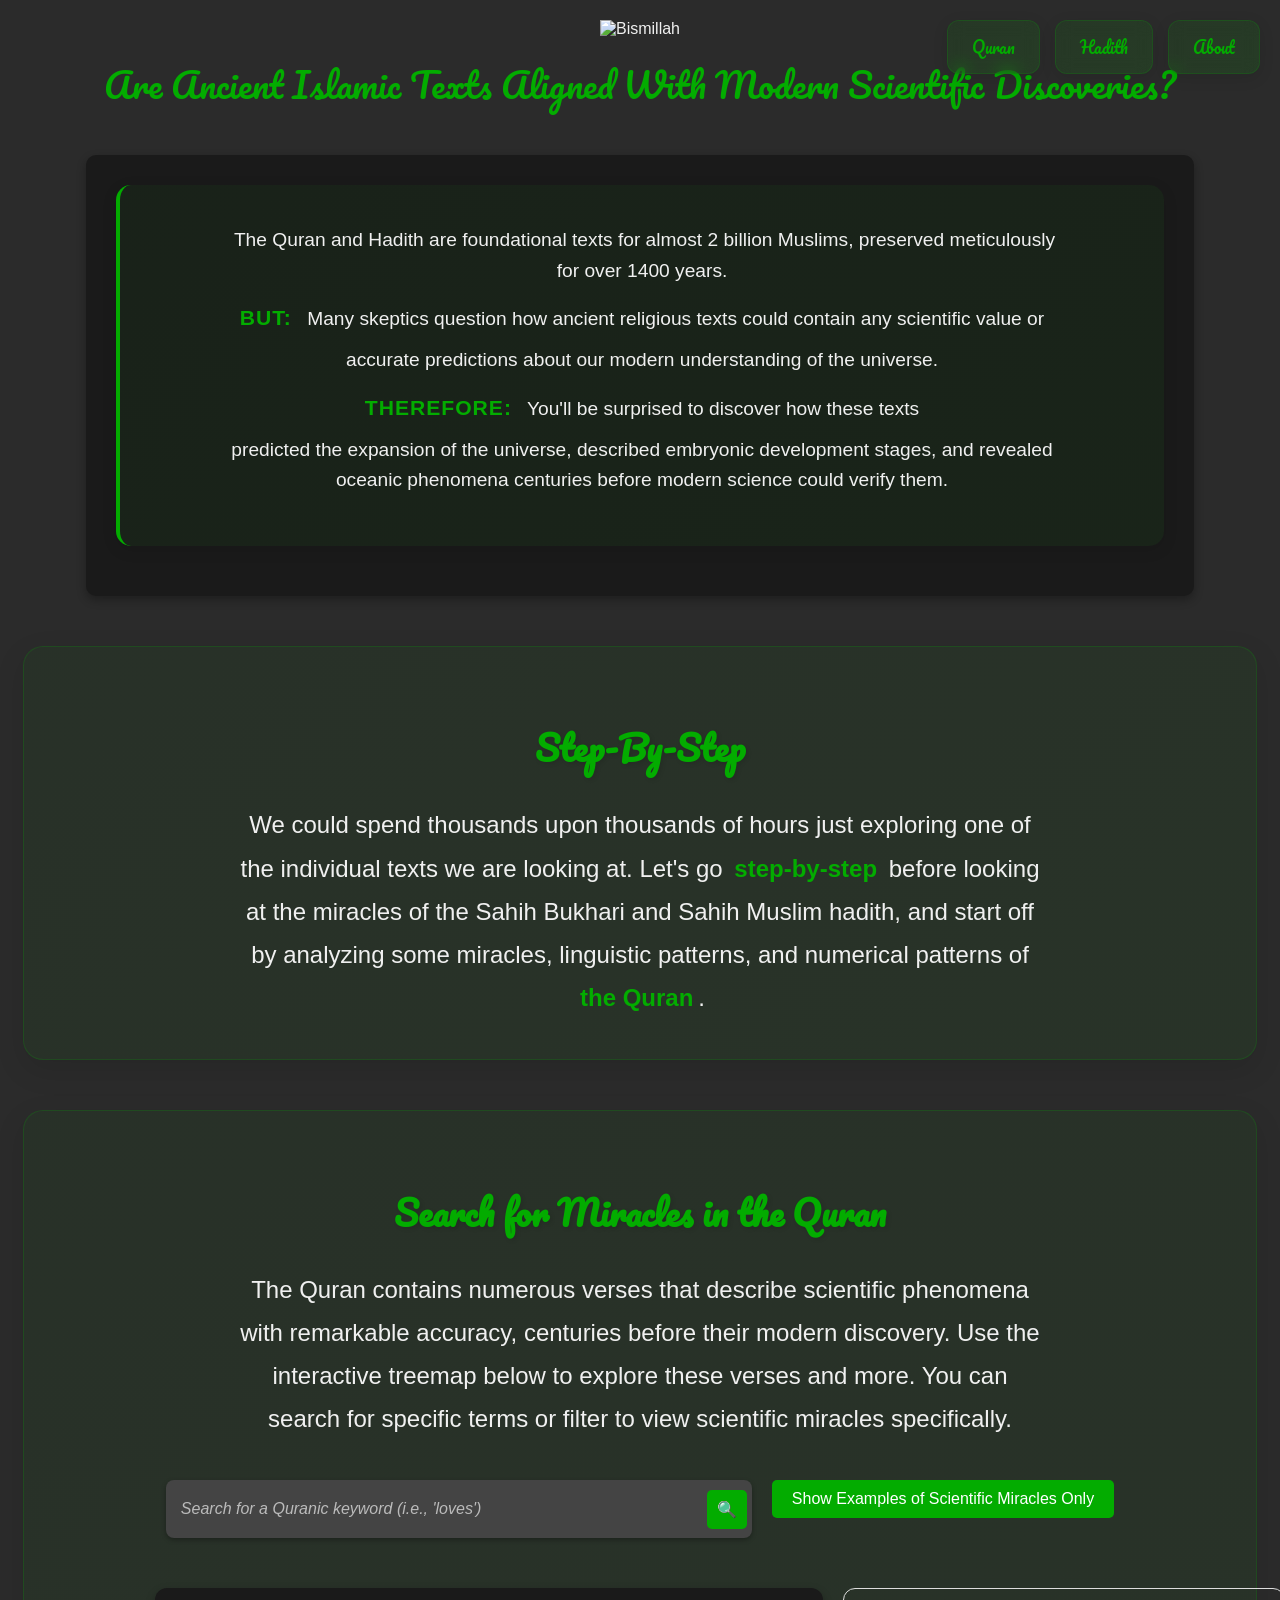
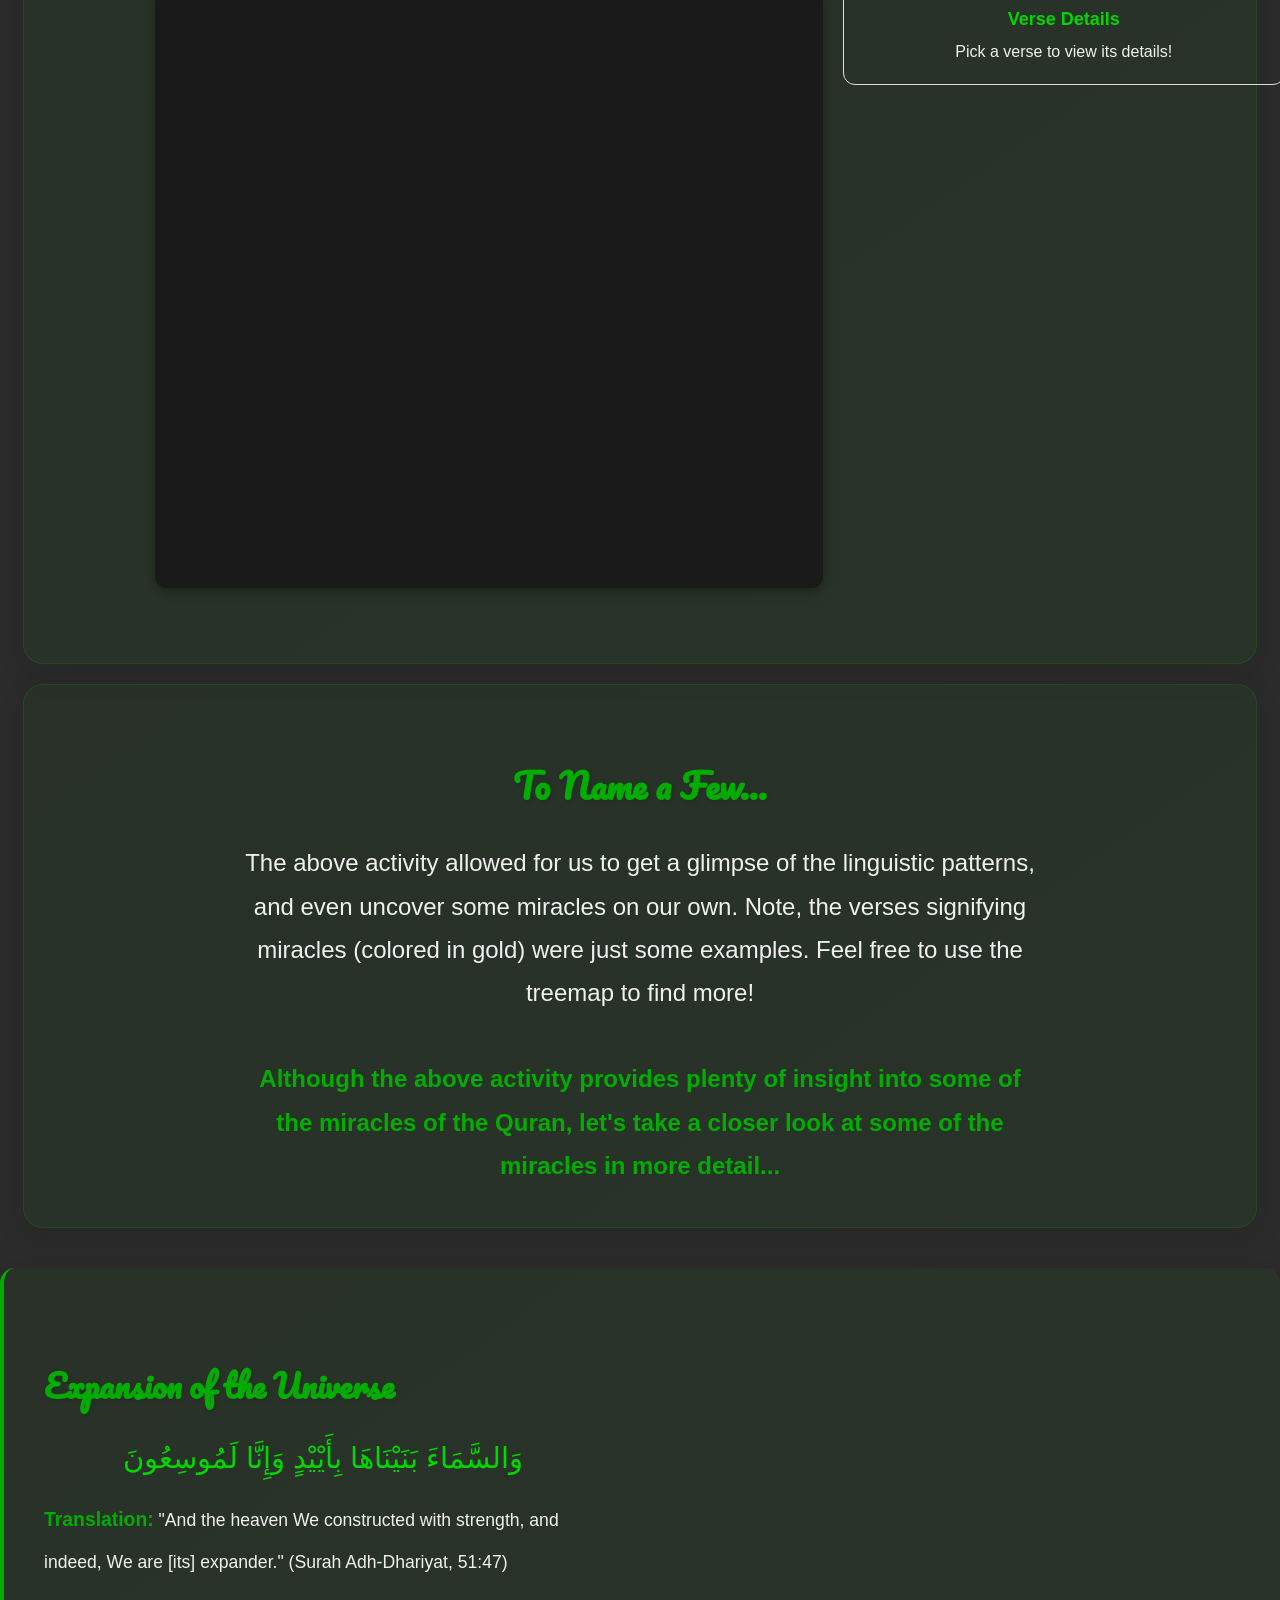
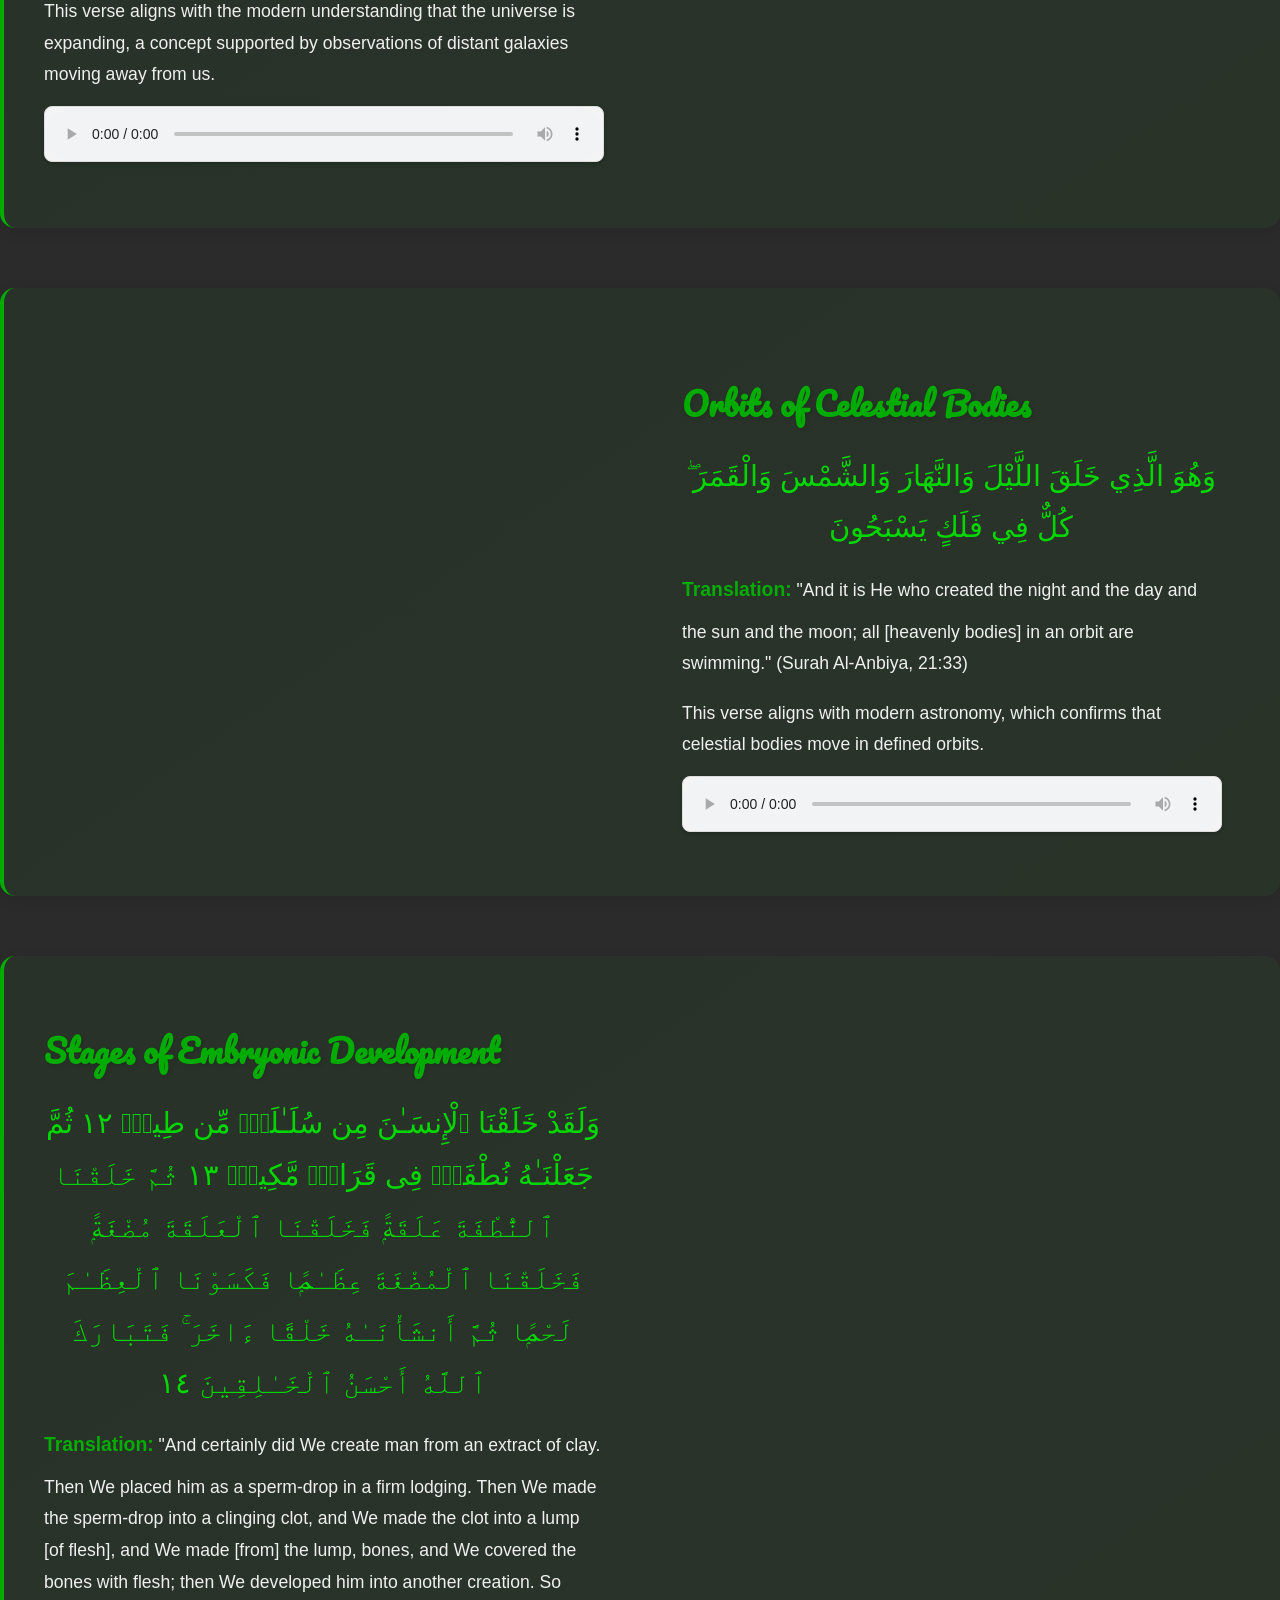
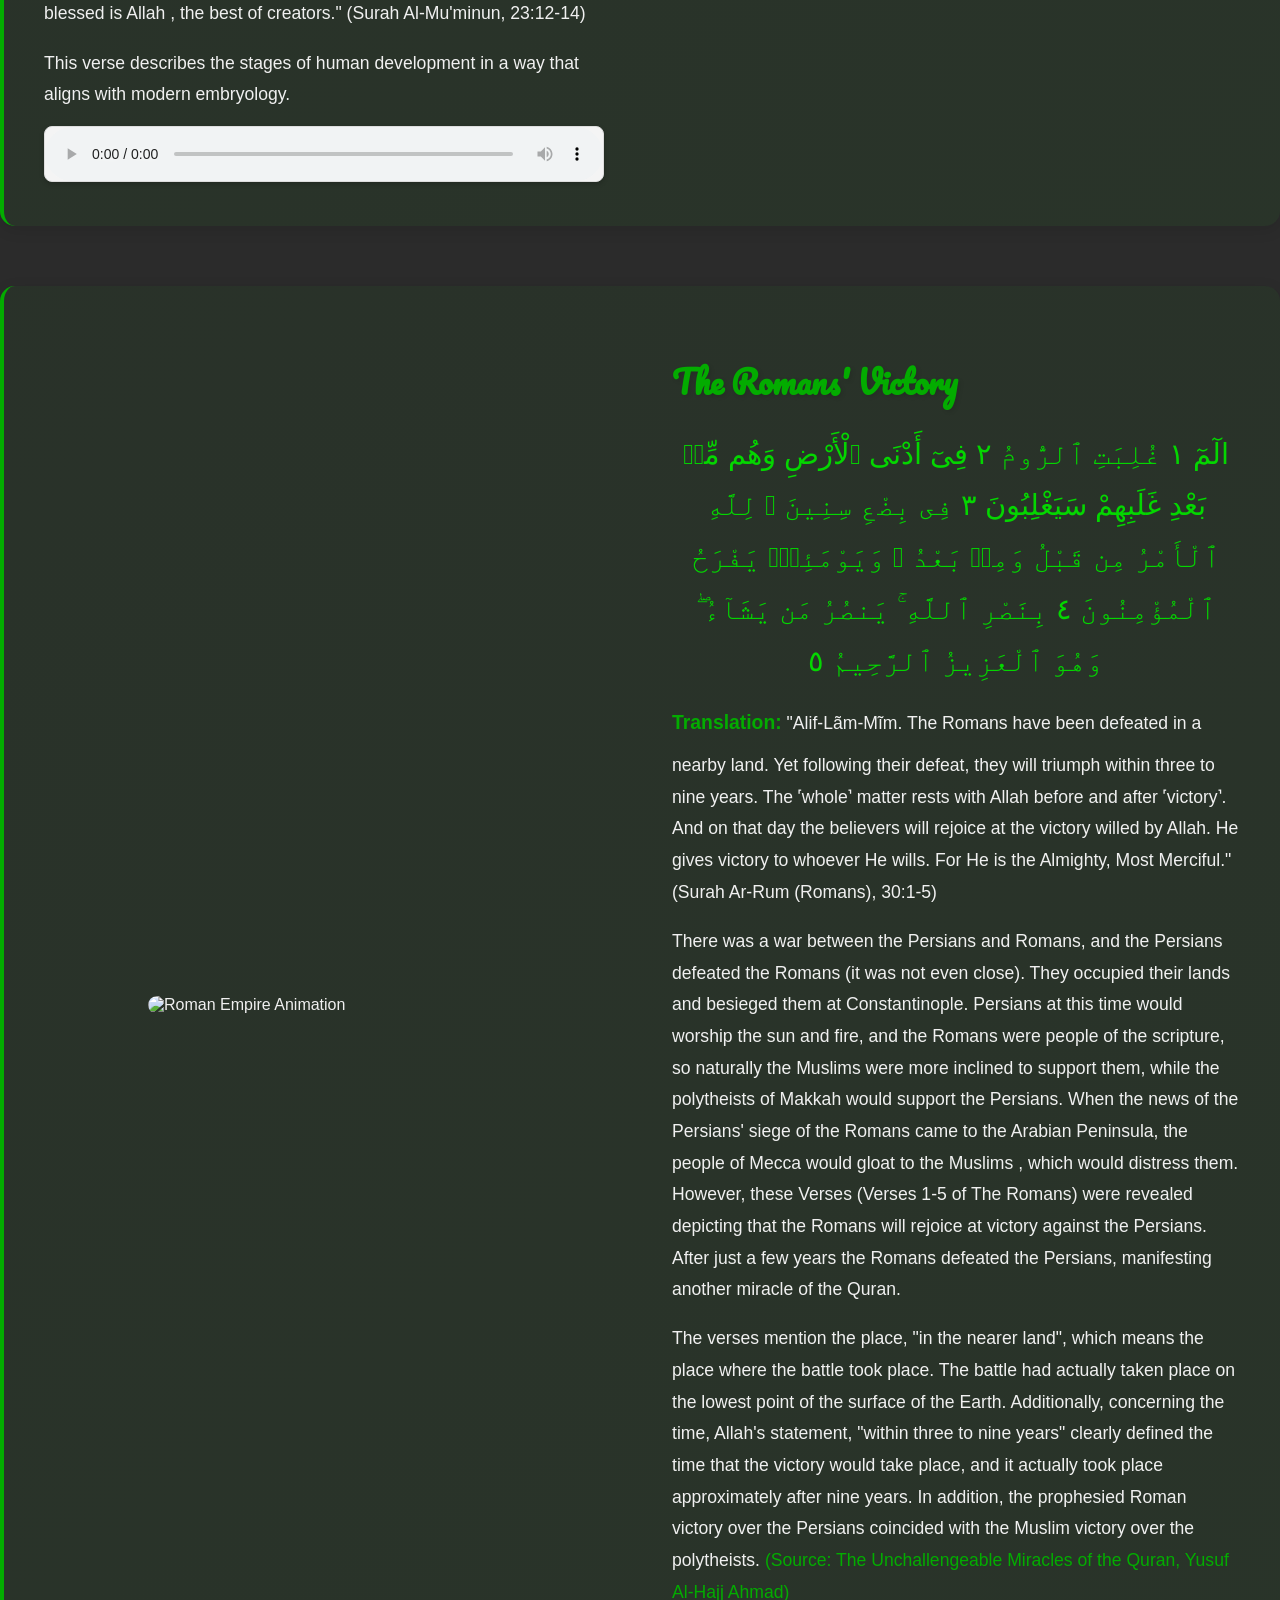
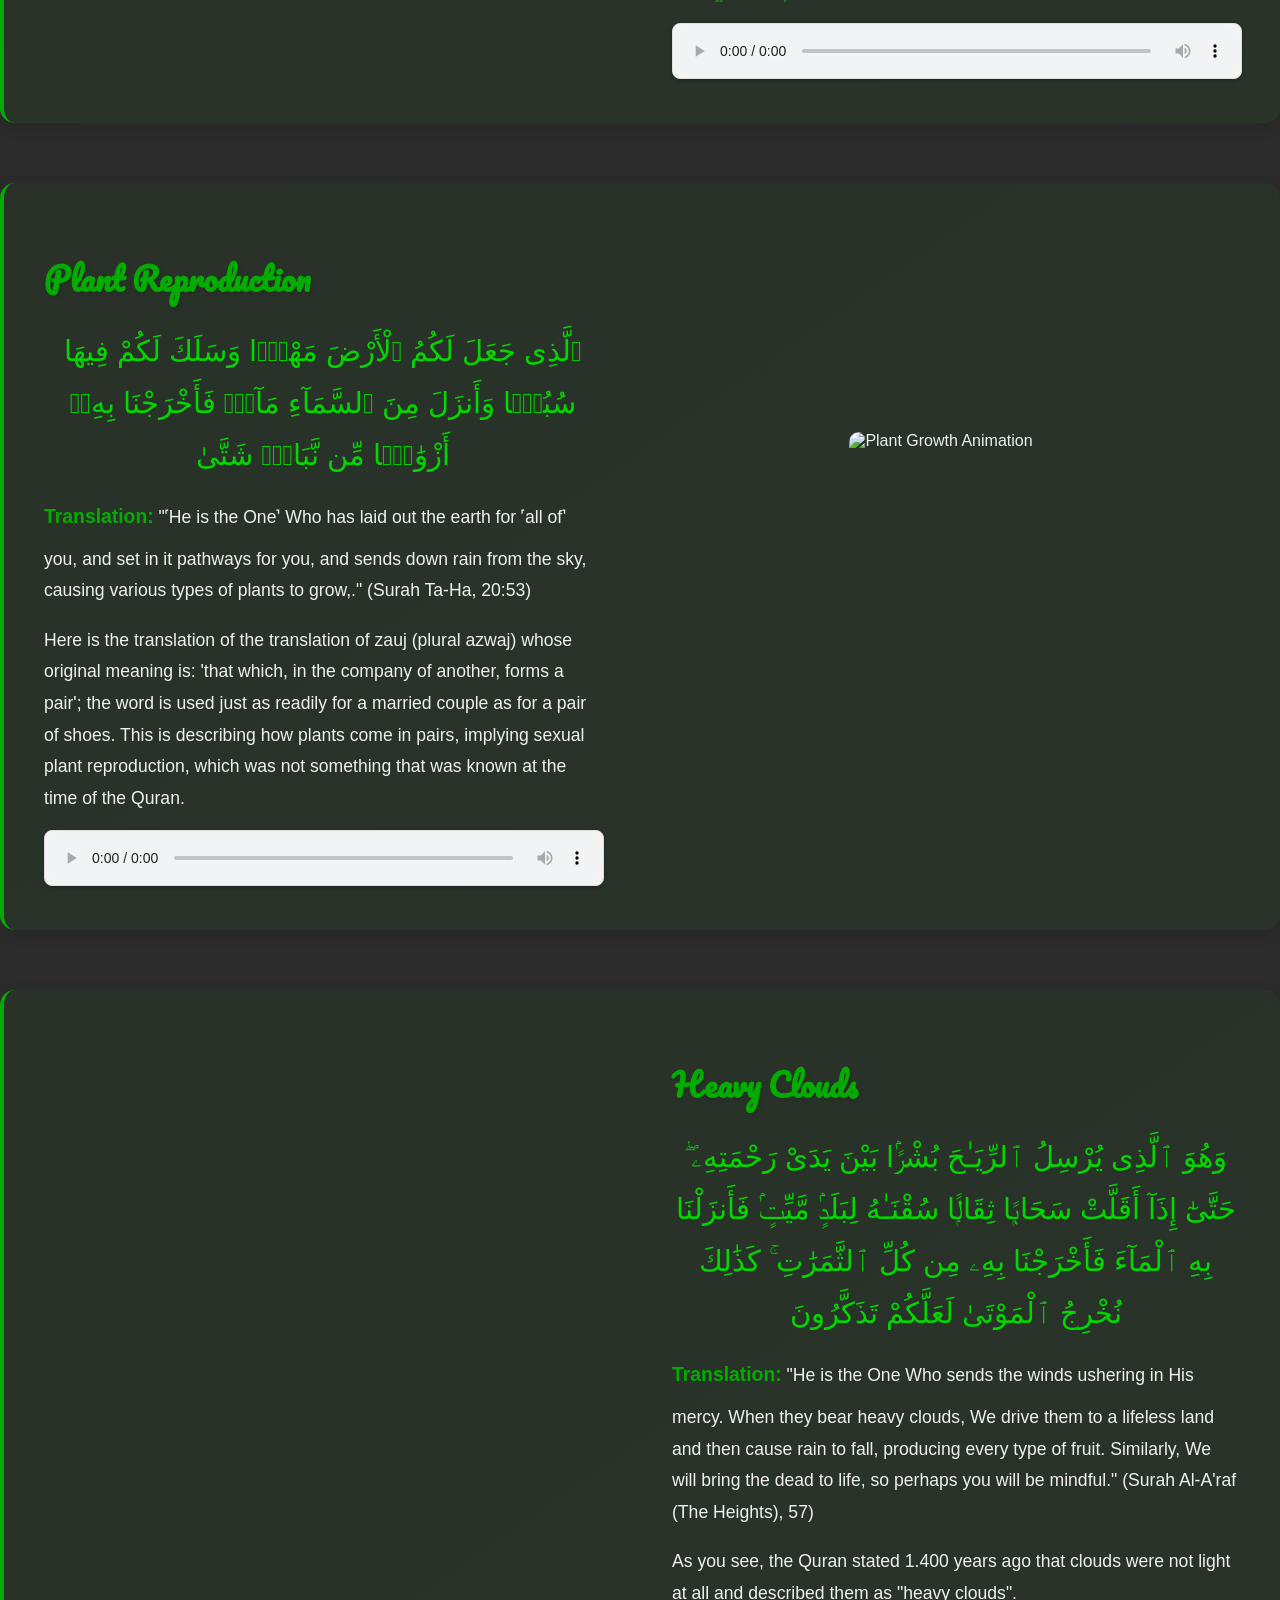
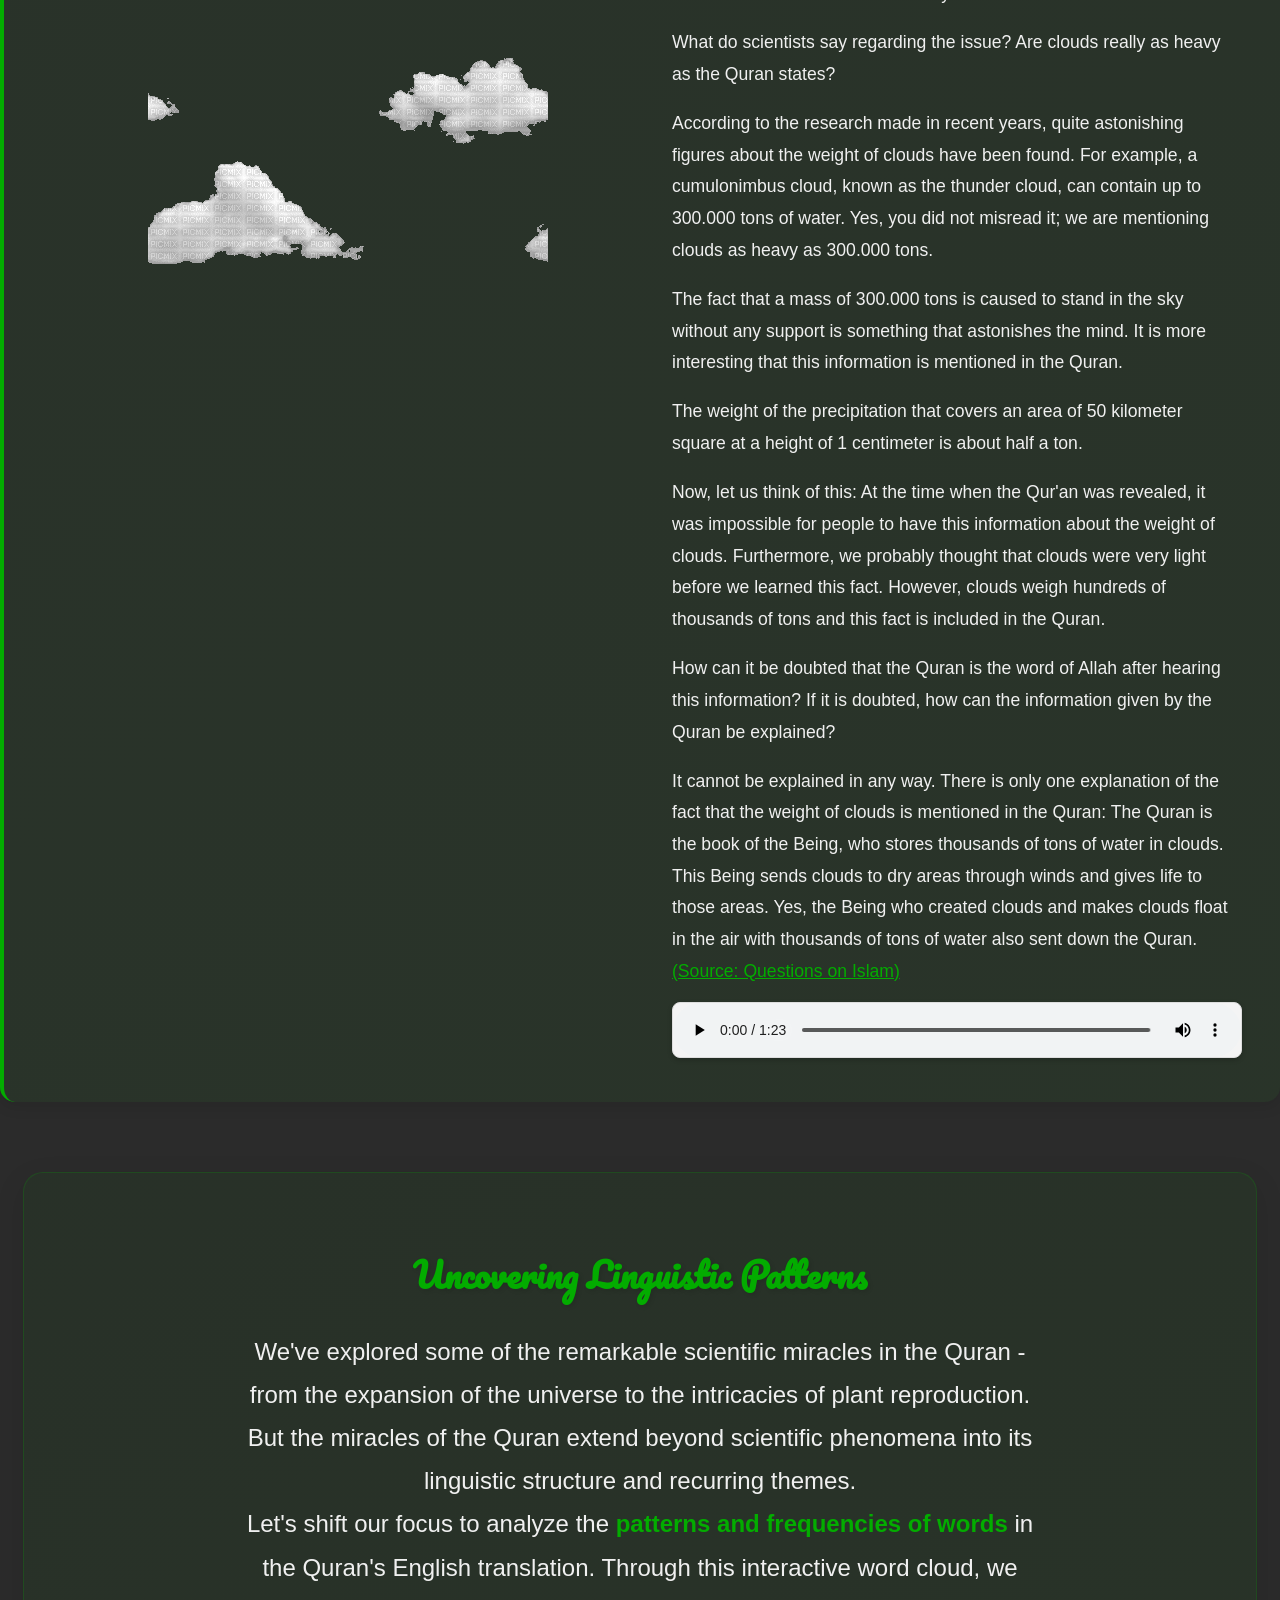
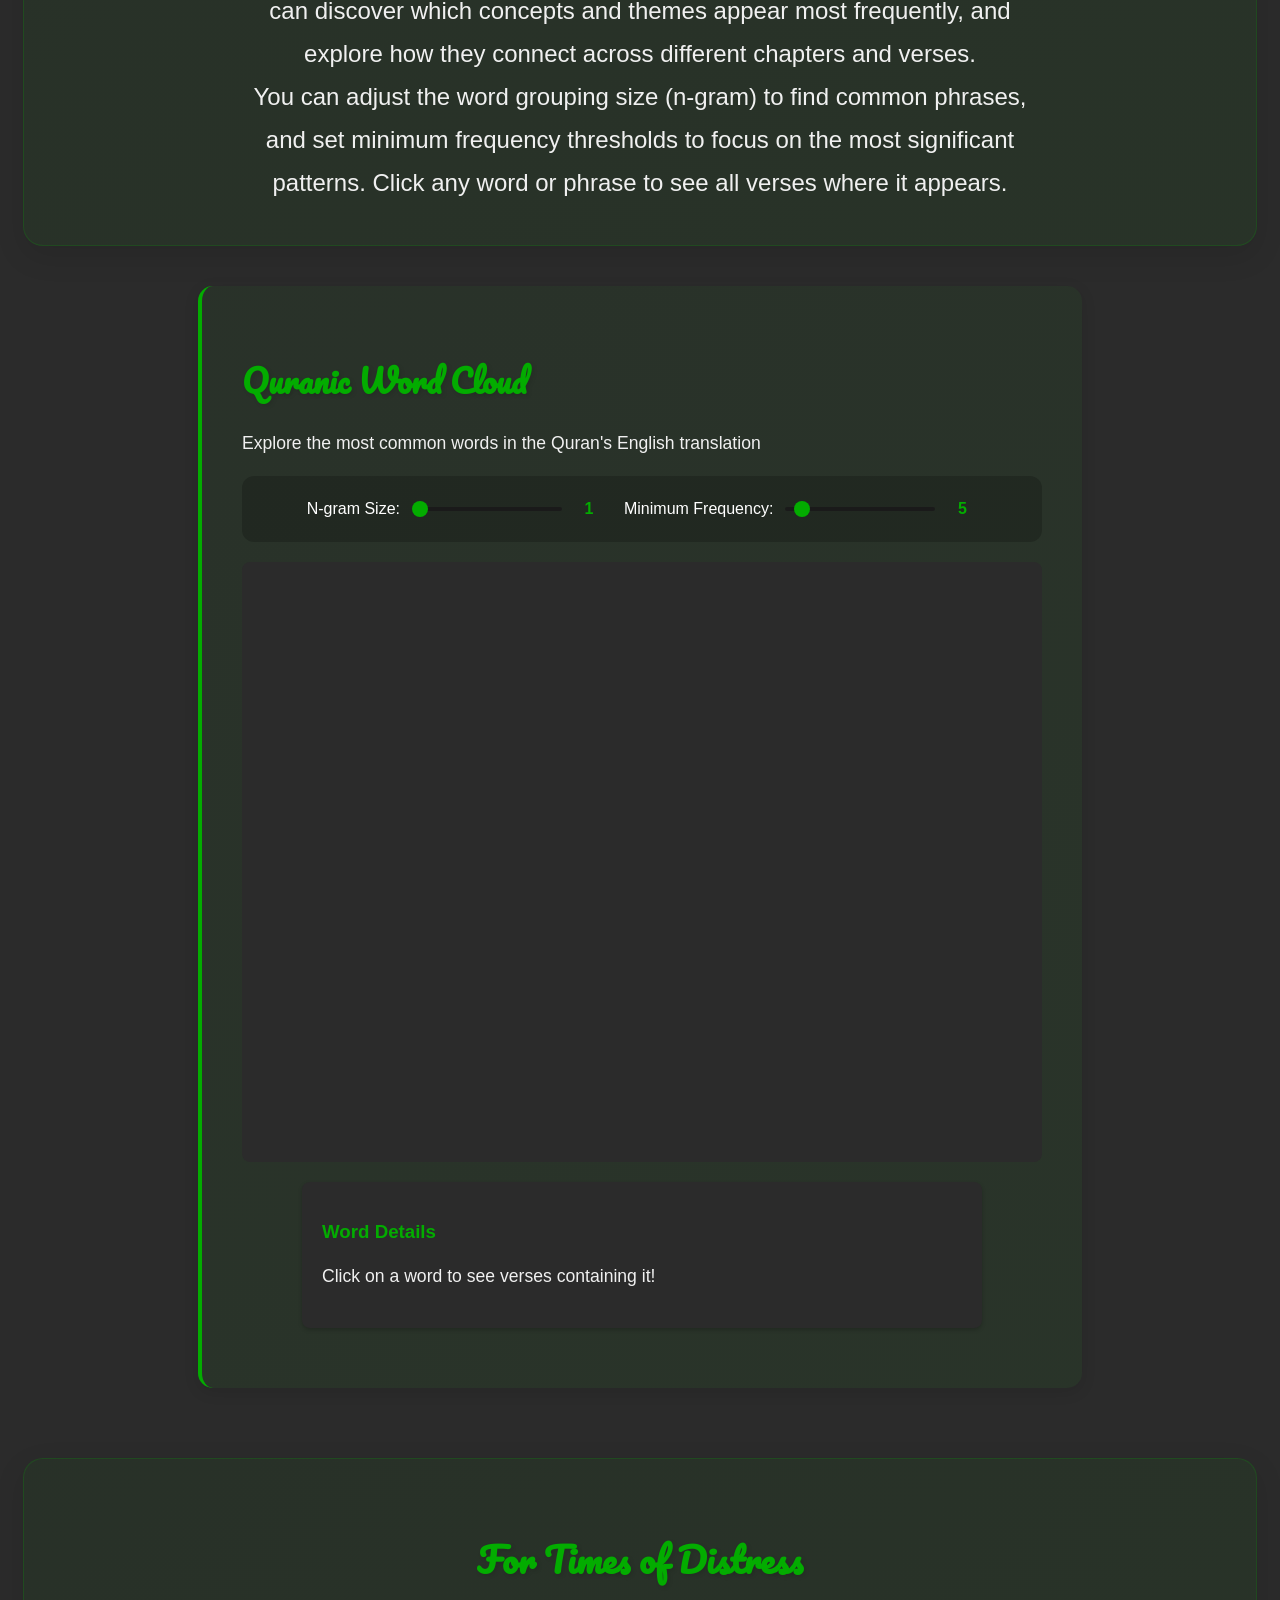
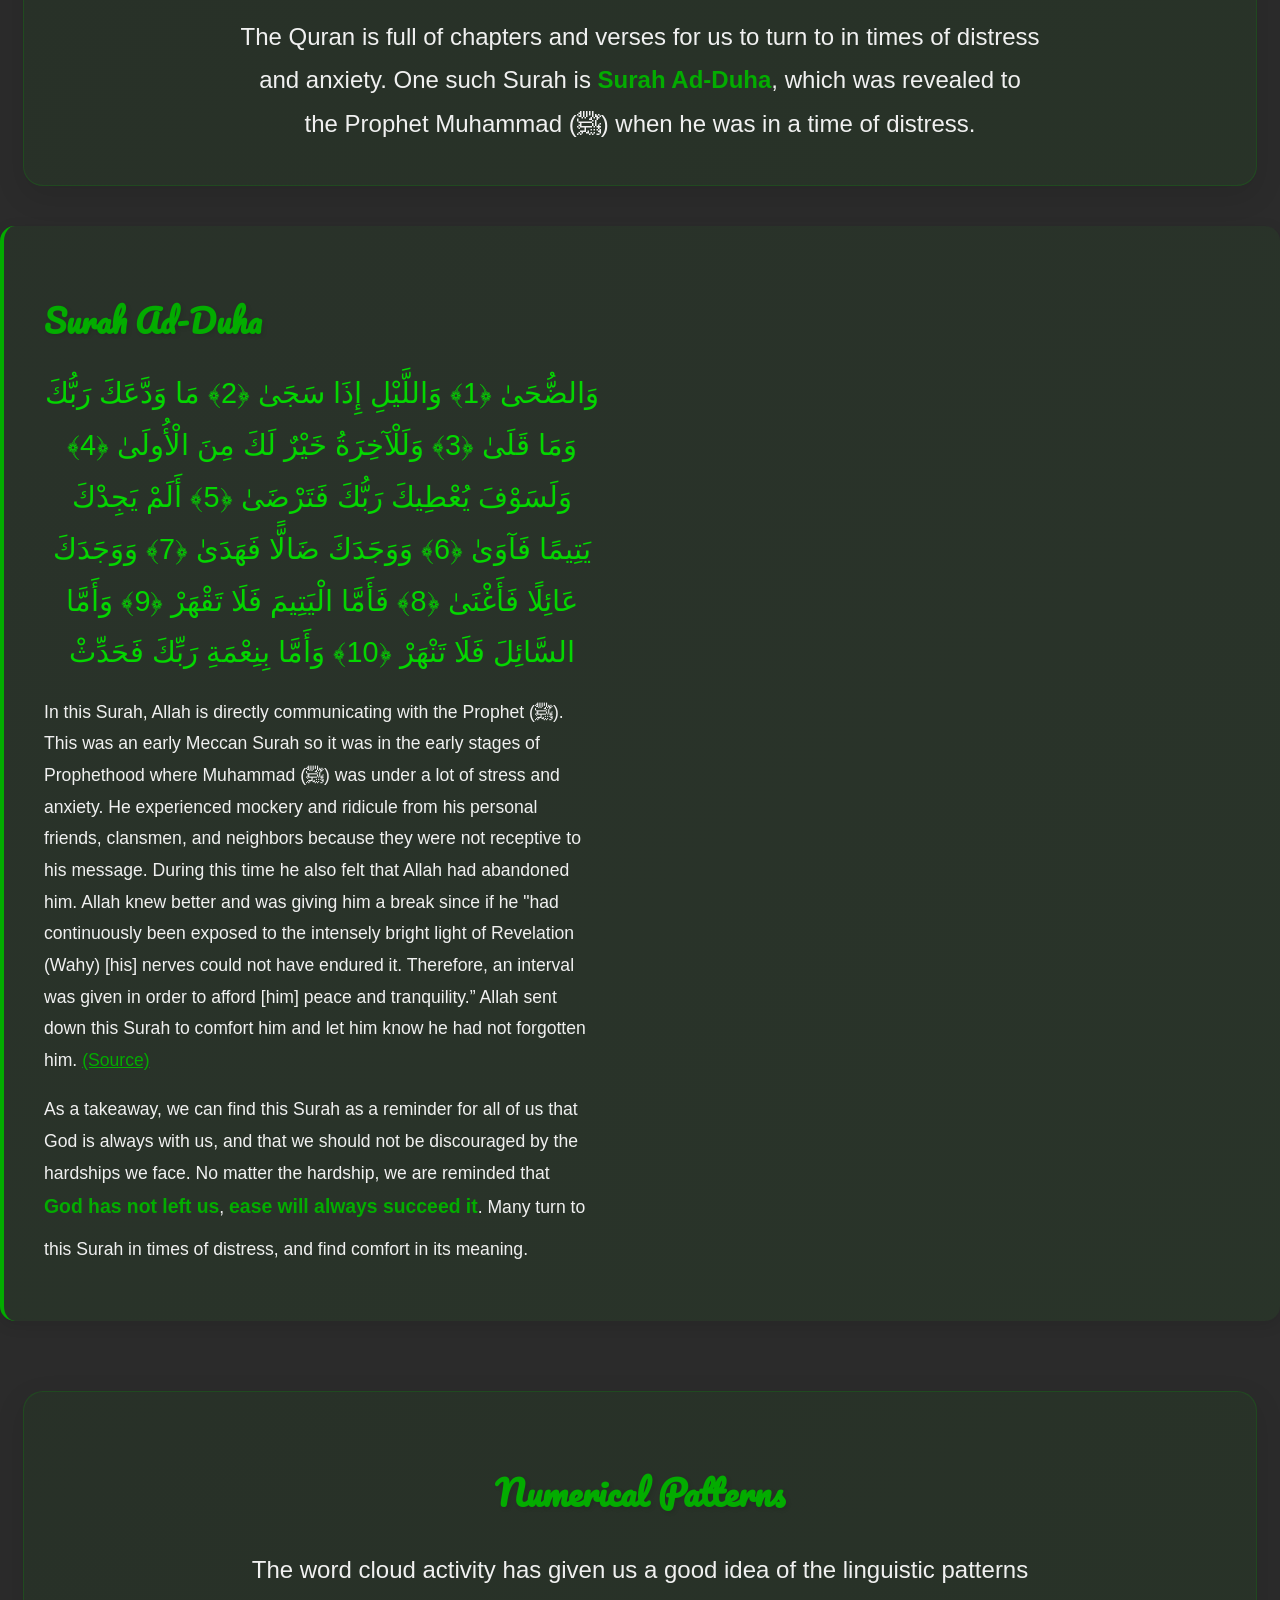
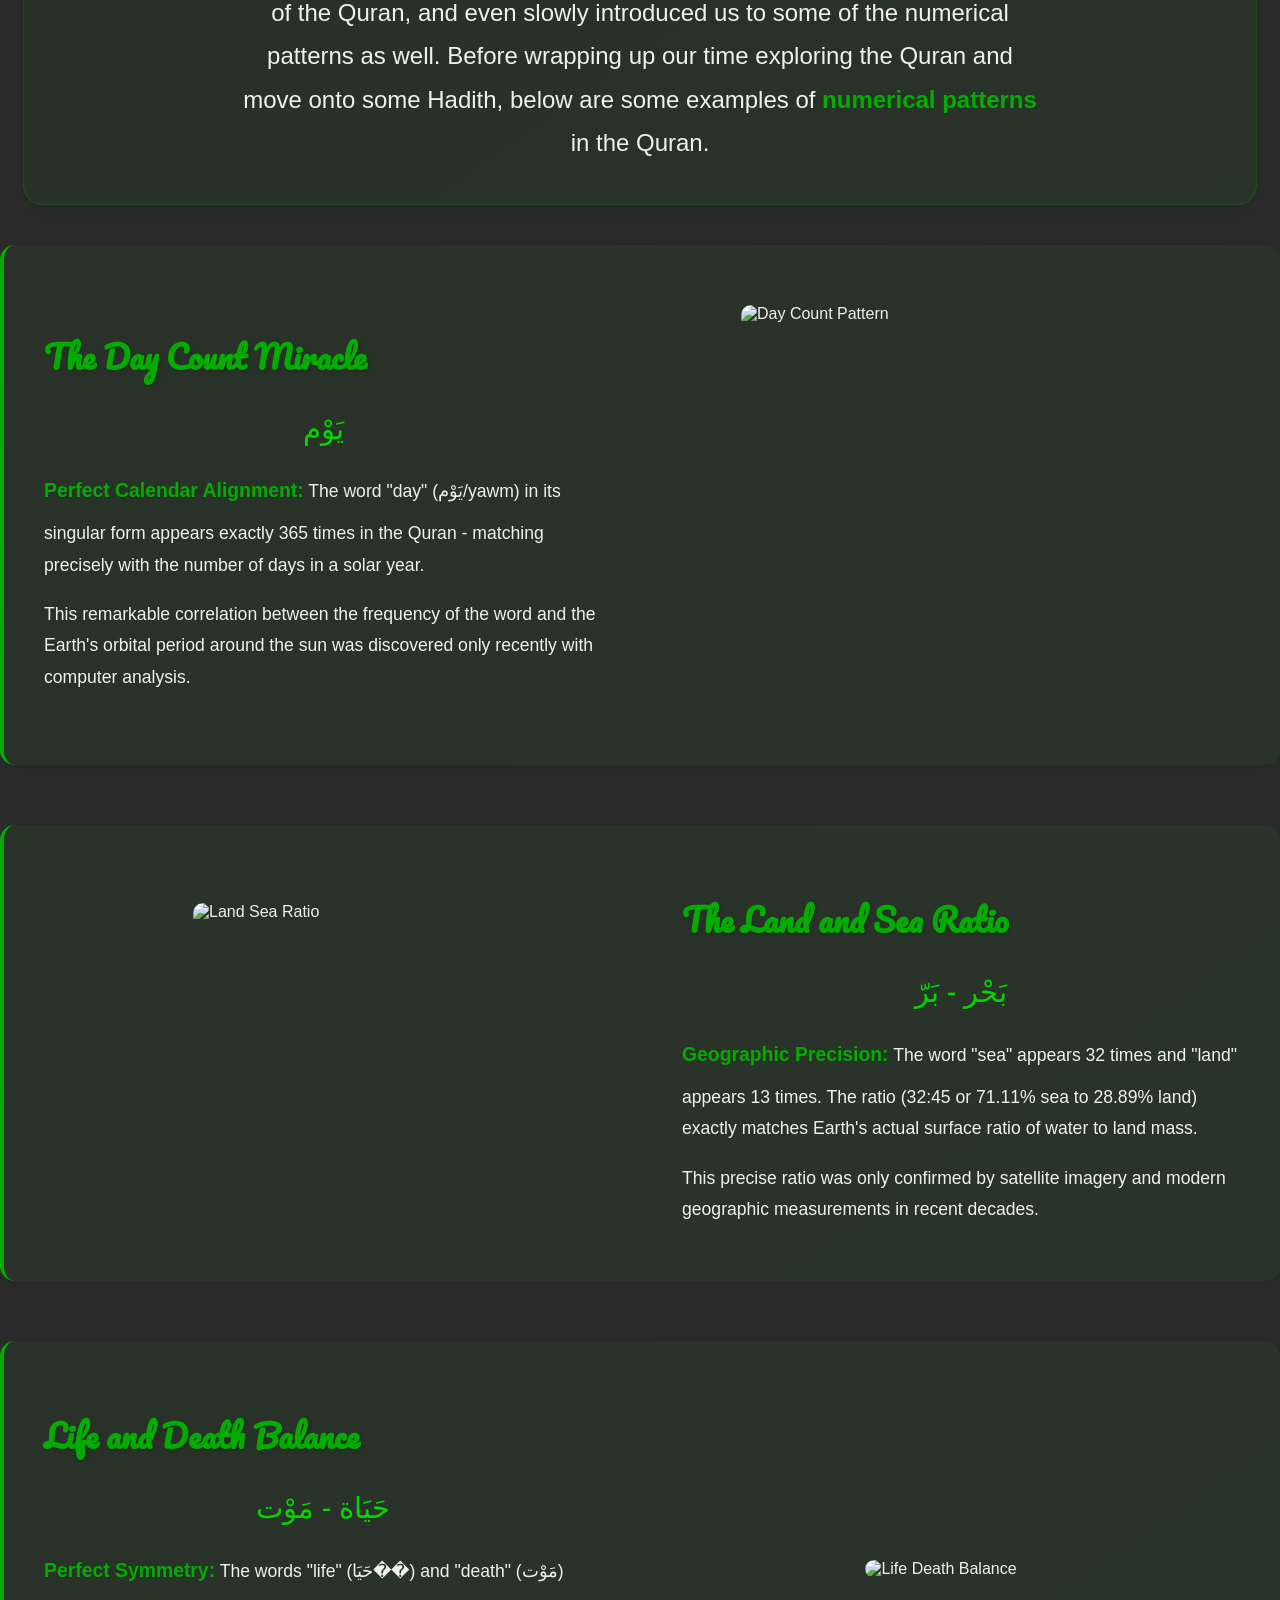
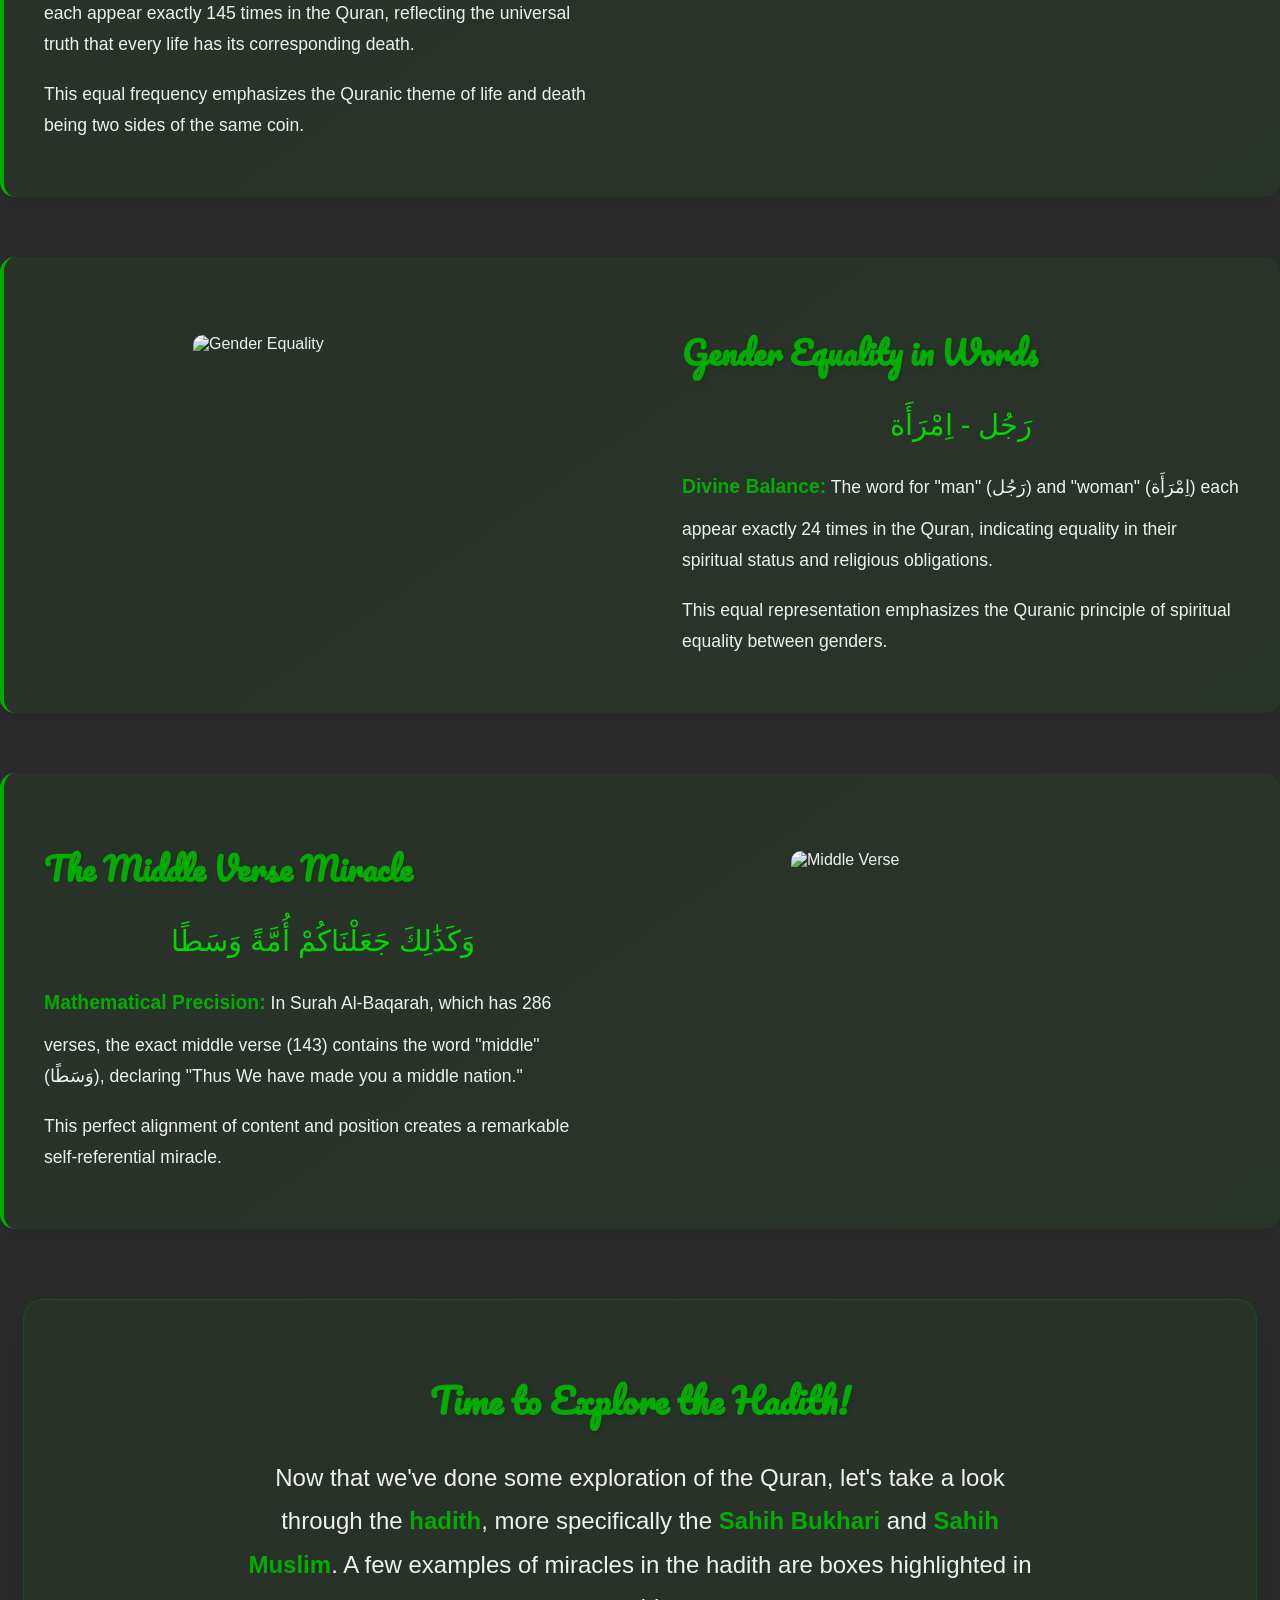
==== index.html @ 87ab1f7b "ayatica updates" ====
<!DOCTYPE html>
<html lang="en">

<head>
  <meta charset="UTF-8">
  <meta name="viewport" content="width=device-width, initial-scale=1.0">
  <title>Ayatica</title>
  <link rel="icon" href="images/icon.png" type="image/x-icon">
  <link rel="stylesheet" href="style.css">
  <script src="https://d3js.org/d3.v7.min.js"></script>
  <script src="https://cdnjs.cloudflare.com/ajax/libs/d3-cloud/1.2.5/d3.layout.cloud.min.js"></script>

  <link rel="preconnect" href="https://fonts.googleapis.com">
  <link rel="preconnect" href="https://fonts.gstatic.com" crossorigin>
  <link href="https://fonts.googleapis.com/css2?family=Edu+AU+VIC+WA+NT+Pre:wght@400..700&family=Pacifico&display=swap"
    rel="stylesheet">
  <div class="nav-buttons">
    <div class="dropdown">
      <button class="dropbtn">Quran</button>
      <div class="dropdown-content">
        <a href="#quran-treemap">Treemap Search</a>
        <a href="#to-name-a-few">Miracle Examples</a>
        <a href="#word-cloud">Word Cloud</a>
        <a href="#relief">Relief</a>
        <a href="#numerical-patterns">Numerical Pattern Examples</a>
      </div>
    </div>
    <div class="dropdown">
      <button class="dropbtn">Hadith</button>
      <div class="dropdown-content">
        <a href="#hadith-treemap-the">Treemap Search</a>
        <a href="#hadith-examples">Miracle Examples</a>
      </div>
    </div>
    <div class="dropdown">
      <button class="dropbtn" onclick="location.href='#about'">About</button>
    </div>
  </div>
</head>
<!-- Google tag (gtag.js) -->
<script async src="https://www.googletagmanager.com/gtag/js?id=G-9FY2N06PLC"></script>
<script>
  window.dataLayer = window.dataLayer || [];
  function gtag(){dataLayer.push(arguments);}
  gtag('js', new Date());

  gtag('config', 'G-9FY2N06PLC');
</script>

<body>
  <div class="loading-overlay" id="loading-screen">
    <img src="images/mosque.gif" alt="Loading..." class="loading-icon">
    <p class="arabic-loading">سَنُرِيهِمْ ءَايَـٰتِنَا فِى ٱلْـَٔافَاقِ وَفِىٓ أَنفُسِهِمْ حَتَّىٰ يَتَبَيَّنَ لَهُمْ
      أَنَّهُ ٱلْحَقُّ ۗ أَوَلَمْ يَكْفِ بِرَبِّكَ أَنَّهُۥ عَلَىٰ كُلِّ شَىْءٍۢ شَهِيدٌ </p>
    <p class="loading-translation">"We will show them Our signs in the universe and within themselves until it becomes
      clear to them that this ˹Quran˺ is the truth. Is it not enough that your Lord is a Witness over all things?"</p>
  </div>

  <div class="intro-section">
    <div id="bismillah">
      <img src="images/bismillah.png" alt="Bismillah">
    </div>
    <h1 style="color: #03ac00; font-size: 2.2em; margin: 15px 0; text-align: center;">Are Ancient Islamic Texts Aligned
      With
      Modern Scientific Discoveries?</h1>
      
    <!-- <center> -->
    <div class="section-transition" style="margin-bottom: 10px;">
      <p class="hook" style="padding-left: 100px; padding-right: 100px;">
        <span style="color: #03ac00;"></span> The Quran and Hadith are foundational texts for almost 2 billion Muslims,
        preserved meticulously for over 1400 years.<br><br>
        <span style="color: #03ac00;"><strong>But:</strong></span> Many skeptics question how ancient religious texts
        could contain any scientific value or accurate predictions about our modern understanding of the
        universe.<br><br>
        <span style="color: #03ac00;"><strong>Therefore:</strong></span> You'll be surprised to discover how these texts 
<span class="highlight-discovery" style="transition: all 0.3s ease;">predicted the expansion of the universe, described embryonic development stages, and revealed oceanic phenomena centuries before modern science could verify them.</span>
      </p>
    </div>
    <!-- </center> -->

  </div>

  <div class="section-transition step-section">
    <h2>Step-By-Step</h2>
    <p>We could spend thousands upon thousands of hours just exploring one of the individual texts we are looking at.
      Let's go <span class="highlight-text">step-by-step</span>
      before looking at the miracles of the Sahih Bukhari and Sahih Muslim hadith, and start off by analyzing
      some miracles, linguistic patterns, and numerical patterns of <span class="highlight-text">the Quran</span>.
    </p>
  </div>

  <div class="section-transition step-section" style="margin-top: 10px;margin-bottom: 10px;" id="quran-treemap">
    <h2>Search for Miracles in the Quran</h2>
    <p>The Quran contains numerous verses that describe scientific phenomena with remarkable accuracy, centuries before
      their modern discovery. Use the interactive treemap below to explore these verses and more. You can search for
      specific terms or filter to view scientific miracles specifically.</p>
    <div style="display: flex; justify-content: center; gap: 20px; margin-top: 20px;">
      <div id="search-container">
        <input id="search-bar" type="text" placeholder="Search for a Quranic keyword (i.e., 'loves')" />
        <button id="search-button">🔍</button>
      </div>
      <button id="filter-button" onclick="toggleScientificMiracles()">Show Examples of Scientific Miracles Only</button>

    </div>
    <center>
      <div id="container" style="background-color: transparent;">
        <div id="treemap" style="width: 58%;"></div>
        <div style="width: 28%;">
          <div id="verse-details">
            <h3>Verse Details</h3>
            <p>Pick a verse to view its details!</p>
          </div>
        </div>
      </div>
    </center>
  </div>
  </div>


  <div class="section-transition step-section" style="margin-top: 10px; margin-bottom: 10px;" id="to-name-a-few">
    <h2>To Name a Few...</h2>
    <p>The above activity allowed for us to get a glimpse of the linguistic patterns, and even uncover some miracles on
      our own. Note, the verses signifying miracles (colored in gold) were just some examples. Feel free to use the
      treemap to find more! <br><br><b style="color:#03ac00;">Although the above activity provides plenty of insight
        into some of the miracles of the Quran, let's take a closer look at some of the miracles in more detail...</b>
      </new>
    </p>

  </div>

  <section class="miracle-section">
    <div class="verse-content">
      <h2>Expansion of the Universe</h2>
      <p class="arabic">وَالسَّمَاءَ بَنَيْنَاهَا بِأَيْيْدٍ وَإِنَّا لَمُوسِعُونَ</p>
      <p><strong style="color:#03ac00;">Translation:</strong> "And the heaven We constructed with strength, and indeed,
        We are [its] expander."
        (Surah Adh-Dhariyat, 51:47)</p>
      <p>This verse aligns with the modern understanding that the universe is expanding, a concept supported by
        observations of distant galaxies moving away from us.</p>
      <audio src="audio/expansion.mp3" controls></audio>
    </div>
    <div class="animation-container">
      <div id="creation-burst-container">
        <div id="creation-burst"></div>
      </div>
    </div>
    <script>
      const width = 400, height = 400;
      const layers = [
        { name: "Earth", description: "The foundation of life" },
        { name: "Sky 1", description: "The first heaven" },
        { name: "Sky 2", description: "The second heaven" },
        { name: "Sky 3", description: "The third heaven" },
        { name: "Sky 4", description: "The fourth heaven" },
        { name: "Sky 5", description: "The fifth heaven" },
        { name: "Sky 6", description: "The sixth heaven" },
        { name: "Sky 7", description: "The seventh heaven" },
      ];

      const tooltip = d3.select("#creation-burst-container")
        .append("div")
        .attr("class", "creation-tooltip")
        .style("position", "absolute")
        .style("pointer-events", "none");

      const svg = d3.select("#creation-burst")
        .append("svg")
        .attr("width", width)
        .attr("height", height)
        .append("g")
        .attr("transform", `translate(${width / 2}, ${height / 2})`);

      const color = d3.scaleSequential(d3.interpolateCool).domain([0, layers.length]);
      const maxRadius = 180;

      function animateLayers() {
        layers.forEach((layer, i) => {
          svg.append("circle")
            .attr("r", 0)
            .attr("fill", color(i))
            .attr("opacity", 0.6)
            .attr("stroke", "#fff")
            .attr("stroke-width", 1.5)
            .on("mouseover", function (event) {
              tooltip.style("opacity", 1)
                .style("visibility", "visible")
                .style("left", (event.pageX + 10) + "px")
                .style("top", (event.pageY - 10) + "px")
                .html(`<strong>${layer.name}</strong><br>${layer.description}`);
            })
            .on("mousemove", function (event) {
              tooltip.style("left", (event.pageX + 10) + "px")
                .style("top", (event.pageY - 10) + "px");
            })
            .on("mouseout", function () {
              tooltip.style("opacity", 0)
                .style("visibility", "hidden");
            })
            .transition()
            .delay(i * 800)
            .duration(4000)
            .ease(d3.easeElasticOut)
            .attr("r", maxRadius * (i + 1) / layers.length)
            .attr("opacity", 0.3);
        });
      }

      setInterval(() => {
        svg.selectAll("circle").remove();
        animateLayers();
      }, 6000);

      animateLayers();
    </script>
  </section>

  <section class="miracle-section" style="display: flex; align-items: center; justify-content: space-between;">
    <div class="animation-container"
      style="flex: 1; display: flex; justify-content: center; align-items: center; padding: 20px;">
      <div id="orbit-container" style="width: 400px; height: 400px;"></div>
    </div>
    <div class="verse-content" style="flex: 1; padding: 20px; text-align: left;">
      <h2>Orbits of Celestial Bodies</h2>
      <p class="arabic">وَهُوَ الَّذِي خَلَقَ اللَّيْلَ وَالنَّهَارَ وَالشَّمْسَ وَالْقَمَرَ ۖ كُلٌّ فِي فَلَكٍ
        يَسْبَحُونَ</p>
      <p><strong style="color:#03ac00;">Translation:</strong> "And it is He who created the night and the day and the
        sun and the moon; all
        [heavenly bodies] in an orbit are swimming." (Surah Al-Anbiya, 21:33)</p>
      <p>This verse aligns with modern astronomy, which confirms that celestial bodies move in defined orbits.</p>
      <audio src="audio/orbit.mp3" controls></audio>
    </div>
    <script src="https://cdnjs.cloudflare.com/ajax/libs/three.js/r128/three.min.js"></script>
    <script>
      const container = document.getElementById("orbit-container");
      const sceneWidth = container.offsetWidth;
      const sceneHeight = container.offsetHeight;

      const scene = new THREE.Scene();
      const camera = new THREE.PerspectiveCamera(60, sceneWidth / sceneHeight, 0.1, 1000);
      camera.position.z = 10;

      const renderer = new THREE.WebGLRenderer({ antialias: true, alpha: true });
      renderer.setSize(sceneWidth, sceneHeight);
      container.appendChild(renderer.domElement);

      const sunGeometry = new THREE.SphereGeometry(0.6, 32, 32);
      const sunMaterial = new THREE.MeshBasicMaterial({ color: 0xFFD700 });
      const sun = new THREE.Mesh(sunGeometry, sunMaterial);
      scene.add(sun);

      const planets = [];
      const orbitRadii = [1.5, 2.5, 3.5, 4.5, 5.5, 6.5];
      const colors = [0x03ac00, 0x4a90e2, 0xe94e77, 0xFF5733, 0x9b59b6, 0x3498db];

      orbitRadii.forEach((radius, index) => {
        const planetGeometry = new THREE.SphereGeometry(0.2, 16, 16);
        const planetMaterial = new THREE.MeshBasicMaterial({ color: colors[index] });
        const planet = new THREE.Mesh(planetGeometry, planetMaterial);
        planet.orbitRadius = radius;
        planet.angle = Math.random() * Math.PI * 2;
        scene.add(planet);
        planets.push(planet);
      });

      const orbitTooltip = d3.select("body").append("div")
        .attr("class", "creation-tooltip")
        .style("opacity", 0);

      function animate() {
        requestAnimationFrame(animate);
        renderer.render(scene, camera);

        planets.forEach((planet, index) => {
          planet.angle += 0.01 * (index + 1);
          planet.position.x = Math.cos(planet.angle) * planet.orbitRadius;
          planet.position.y = Math.sin(planet.angle) * planet.orbitRadius;
        });
      }

      container.addEventListener("mousemove", (event) => {
        planets.forEach((planet, index) => {
          const screenPos = planet.position.clone().project(camera);
          const x = (screenPos.x * 0.5 + 0.5) * sceneWidth;
          const y = (-screenPos.y * 0.5 + 0.5) * sceneHeight;

          const distance = Math.hypot(event.clientX - x, event.clientY - y);
          if (distance < 20) {
            orbitTooltip.style("opacity", 1)
              .style("left", `${event.pageX + 10}px`)
              .style("top", `${event.pageY - 10}px`)
              .html(`Planet ${index + 1} orbiting around`);
          } else {
            orbitTooltip.style("opacity", 0);
          }
        });
      });

      animate();
    </script>
  </section>

  <section class="miracle-section">
    <div class="verse-content">
      <h2>Stages of Embryonic Development</h2>
      <p class="arabic">
        وَلَقَدْ خَلَقْنَا ٱلْإِنسَـٰنَ مِن سُلَـٰلَةٍۢ مِّن طِينٍۢ ١٢
        ثُمَّ جَعَلْنَـٰهُ نُطْفَةًۭ فِى قَرَارٍۢ مَّكِينٍۢ ١٣
        ثُمَّ خَلَقْنَا ٱلنُّطْفَةَ عَلَقَةًۭ فَخَلَقْنَا ٱلْعَلَقَةَ مُضْغَةًۭ فَخَلَقْنَا ٱلْمُضْغَةَ عِظَـٰمًۭا فَكَسَوْنَا ٱلْعِظَـٰمَ لَحْمًۭا ثُمَّ أَنشَأْنَـٰهُ خَلْقًا ءَاخَرَ ۚ فَتَبَارَكَ ٱللَّهُ أَحْسَنُ ٱلْخَـٰلِقِينَ ١٤
      </p>
      <p><strong style="color:#03ac00;">Translation:</strong> "And certainly did We create man from an extract of clay.
        Then We placed him as a
        sperm-drop in a firm lodging. Then We made the sperm-drop into a clinging clot, and We made the clot into a lump
        [of flesh], and We made [from] the lump, bones, and We covered the bones with flesh; then We developed him into
        another creation. So blessed is Allah , the best of creators." (Surah Al-Mu'minun, 23:12-14)</p>
      <p>This verse describes the stages of human development in a way that aligns with modern embryology.</p>
      <audio src="audio/emb.mp3" controls></audio>
    </div>
    <div class="animation-container">
      <div id="embryonic-development-container">
        <div id="embryonic-development"></div>
        <div id="stage-label" style="text-align: center; color: white; margin-top: 10px; font-size: 1.2em;"></div>
      </div>
    </div>
    <script>
      const embryoSvg = d3.select("#embryonic-development")
        .append("svg")
        .attr("width", 500)
        .attr("height", 500)
        .append("g")
        .attr("transform", "translate(200, 150)");

      const stages = [
        { name: "Nutfah (Drop)", description: "The first cell, marking the beginning of life.", path: "M 50 50 a 20 20 0 1 0 40 0 a 20 20 0 1 0 -40 0 M 60 45 a 5 5 0 1 0 10 0 a 5 5 0 1 0 -10 0 M 70 55 a 4 4 0 1 0 8 0 a 4 4 0 1 0 -8 0 M 55 52 a 3 3 0 1 0 6 0 a 3 3 0 1 0 -6 0 M 65 58 a 4 4 0 1 0 8 0 a 4 4 0 1 0 -8 0", color: "#a1c4fd" },
        { name: "Alaqah (Clinging Substance)", description: "A stage resembling a leech or clinging substance.", path: "M 60 40 C 70 35, 90 35, 100 45 C 110 55, 110 65, 100 75 C 90 85, 70 85, 60 80 C 50 75, 45 65, 50 55 C 55 45, 60 40, 60 40 M 75 50 C 85 45, 95 45, 100 55 C 105 65, 100 75, 90 80 C 80 85, 70 80, 65 70 C 60 60, 65 55, 75 50 M 80 60 C 85 58, 90 58, 92 62 C 94 66, 92 70, 88 72 C 84 74, 80 72, 78 68 C 76 64, 77 62, 80 60", color: "#9b59b6" },
        { name: "Mudghah (Chewed Substance)", description: "Shape appears like a chewed lump, with notches.", path: "M 70 50 C 80 45, 100 45, 110 55 C 120 65, 120 85, 110 95 C 100 105, 80 105, 70 95 C 60 85, 60 65, 70 50 M 75 60 L 105 60 M 75 70 L 105 70 M 75 80 L 105 80 M 75 90 L 105 90 M 85 55 L 85 95 M 95 55 L 95 95", color: "#d35400" },
        { name: "Bone Formation", description: "Early bone structure forming a human shape.", path: "M 80 40 C 100 35, 120 40, 130 50 C 140 60, 140 80, 130 90 C 120 100, 100 105, 80 100 C 60 95, 50 80, 50 70 C 50 60, 60 45, 80 40 M 90 60 L 90 90 M 70 70 L 110 70 M 70 80 L 110 80 M 70 90 L 110 90 M 60 75 L 75 85 M 120 75 L 105 85", color: "#7f8c8d" },
        { name: "Clothing with Flesh", description: "The body is fleshed out, showing limb buds.", path: "M 80 30 C 100 25, 120 30, 130 40 C 140 50, 140 70, 130 85 C 120 100, 100 110, 80 105 C 60 100, 50 85, 50 70 C 50 55, 60 35, 80 30 M 85 55 C 95 50, 105 50, 115 60 M 85 70 C 95 65, 105 65, 115 75 M 85 85 C 95 80, 105 80, 115 90 M 60 65 C 65 60, 70 60, 75 65 M 125 65 C 120 60, 115 60, 110 65", color: "#f39c12" },
        { name: "Another Creation", description: "Resembles a basic human form with head, torso, and limbs.", path: "M 90 30 C 105 25, 120 28, 130 40 C 135 45, 138 55, 135 65 L 130 70 C 140 75, 145 85, 142 95 C 138 105, 130 110, 120 112 C 110 115, 100 114, 90 110 C 80 106, 72 100, 68 90 C 65 83, 64 75, 65 68 C 67 62, 70 58, 75 55 C 65 50, 60 40, 62 32 C 65 28, 75 25, 90 30 M 95 45 C 100 43, 105 43, 110 45 C 115 47, 118 50, 118 54 C 118 58, 115 61, 110 62 C 105 63, 100 62, 97 60 C 94 58, 93 55, 93 52 C 93 49, 94 46, 95 45 M 100 48 A 2 2 0 1 0 104 48 A 2 2 0 1 0 100 48 M 110 48 A 2 2 0 1 0 114 48 A 2 2 0 1 0 110 48 M 104 55 C 106 56, 108 56, 110 55 M 75 70 C 85 68, 95 70, 105 75 C 115 80, 122 87, 125 95 M 70 85 C 75 83, 80 84, 85 86 C 90 88, 93 92, 95 98 M 130 75 C 125 80, 122 85, 120 92 M 80 100 C 85 105, 90 108, 95 110 M 115 100 C 110 105, 105 108, 100 110", color: "#27ae60" }
      ];
      let currentStageIndex = 0;

      function animateStages() {
        const stage = stages[currentStageIndex];
        d3.select("#stage-label").text(stage.name);

        embryoSvg.selectAll("path").remove();

        embryoSvg.append("path")
          .attr("d", stage.path)
          .attr("fill", stage.color)
          .attr("stroke", "#fff")
          .attr("stroke-width", 2)
          .attr("transform", "scale(0.6)")
          .on("mouseover", function () {
            embryoTooltip.style("opacity", 1)
              .style("visibility", "visible")
              .html(`<strong>${stage.name}</strong><br>${stage.description}`);
          })
          .on("mousemove", function (event) {
            embryoTooltip.style("top", `${event.pageY - 20}px`)
              .style("left", `${event.pageX + 10}px`);
          })
          .on("mouseout", function () {
            embryoTooltip.style("opacity", 0)
              .style("visibility", "hidden");
          })
          .transition()
          .duration(50)
          .ease(d3.easeElasticOut)
          .attr("transform", "scale(1)");

        currentStageIndex = (currentStageIndex + 1) % stages.length;
      }

      setInterval(() => {
        embryoSvg.selectAll("path").remove();
        animateStages();
      }, 3000);

      animateStages();
    </script>
  </section>

  <section class="miracle-section">
    <div style="display: flex; align-items: center; gap: 20px;">
      <div class="animation-container" style="flex: 1;">
        <img src="images/rome.png" alt="Roman Empire Animation" style="width: 100%; max-width: 400px;">
      </div>
      <div class="verse-content" style="flex: 1;">
        <h2>The Romans' Victory</h2>
        <p class="arabic">الٓمٓ ١ غُلِبَتِ ٱلرُّومُ ٢ فِىٓ أَدْنَى ٱلْأَرْضِ وَهُم مِّنۢ بَعْدِ غَلَبِهِمْ سَيَغْلِبُونَ
          ٣ فِى بِضْعِ سِنِينَ ۗ لِلَّهِ ٱلْأَمْرُ مِن قَبْلُ وَمِنۢ بَعْدُ ۚ وَيَوْمَئِذٍۢ يَفْرَحُ ٱلْمُؤْمِنُونَ ٤
          بِنَصْرِ ٱللَّهِ ۚ يَنصُرُ مَن يَشَآءُ ۖ وَهُوَ ٱلْعَزِيزُ ٱلرَّحِيمُ ٥</p>
        <p><strong style="color:#03ac00;">Translation:</strong> "Alif-Lãm-Mĩm. The Romans have been defeated in a nearby
          land. Yet following their defeat, they will triumph within three to nine years. The ˹whole˺ matter rests with
          Allah before and after ˹victory˺. And on that day the believers will rejoice at the victory willed by Allah.
          He gives victory to whoever He wills. For He is the Almighty, Most Merciful." (Surah Ar-Rum (Romans), 30:1-5)
        </p>
        <p>There was a war between the Persians and Romans, and the Persians defeated the Romans (it was not even
          close). They occupied their lands and besieged them at Constantinople. Persians at this time would worship the
          sun and fire, and the Romans were people of the scripture, so naturally the Muslims were more inclined to
          support them, while the polytheists of Makkah would support the Persians. When the news of the Persians' siege
          of the Romans came to the Arabian Peninsula, the people of Mecca would gloat to the Muslims , which would
          distress them. However, these Verses (Verses 1-5 of The Romans) were revealed depicting that the Romans will
          rejoice at victory against the Persians. After just a few years the Romans defeated the Persians, manifesting
          another miracle of the Quran.</p>
        <p>The verses mention the place, "in the nearer land", which means the place where the battle took place. The
          battle had actually taken place on the lowest point of the surface of the Earth. Additionally, concerning the
          time, Allah's statement, "within three to nine years" clearly defined the time that the victory would take
          place, and it actually took place approximately after nine years. In addition, the prophesied Roman victory
          over the Persians coincided with the Muslim victory over the polytheists. <a style="color:#03ac00;">(Source:
            The Unchallengeable
            Miracles of the Quran, Yusuf Al-Hajj Ahmad)</a></p>
        <audio src="audio/rum.mp3" controls></audio>
      </div>
    </div>
  </section>

  <section class="miracle-section">
    <div class="verse-content">
      <h2>Plant Reproduction</h2>
      <p class="arabic">ٱلَّذِى جَعَلَ لَكُمُ ٱلْأَرْضَ مَهْدًۭا وَسَلَكَ لَكُمْ فِيهَا سُبُلًۭا وَأَنزَلَ مِنَ
        ٱلسَّمَآءِ مَآءًۭ فَأَخْرَجْنَا بِهِۦٓ أَزْوَٰجًۭا مِّن نَّبَاتٍۢ شَتَّىٰ </p>
      <p><strong style="color:#03ac00;">Translation:</strong> "˹He is the One˺ Who has laid out the earth for ˹all of˺
        you, and set in it pathways for you, and sends down rain from the sky, causing various types of plants to
        grow,." (Surah Ta-Ha, 20:53)</p>
      <p>Here is the translation of the translation of zauj (plural azwaj) whose original meaning is: 'that which, in
        the company of another, forms a pair'; the word is used just as readily for a married couple as for a pair of
        shoes. This is describing how plants come in pairs, implying sexual plant reproduction, which was not something
        that was known at the time of the Quran.</p>
      <audio src="audio/plant.mp3" controls></audio>
    </div>
    <div class="animation-container" style="display: flex; align-items: center; justify-content: center; margin: auto;">
      <img src="images/plants.gif" alt="Plant Growth Animation" style="height: 250px; margin: 0;">
    </div>
  </section>


  <section class="miracle-section">
    <div style="display: flex; align-items: center; gap: 20px;">
      <div class="animation-container" style="flex: 1;">
        <img src="images/clouds.gif" alt="Clouds" style="width: 100%; max-width: 400px;">
      </div>
      <div class="verse-content" style="flex: 1;">
        <h2>Heavy Clouds</h2>
        <p class="arabic">وَهُوَ ٱلَّذِى يُرْسِلُ ٱلرِّيَـٰحَ بُشْرًۢا بَيْنَ يَدَىْ رَحْمَتِهِۦ ۖ حَتَّىٰٓ إِذَآ أَقَلَّتْ سَحَابًۭا ثِقَالًۭا سُقْنَـٰهُ لِبَلَدٍۢ مَّيِّتٍۢ فَأَنزَلْنَا بِهِ ٱلْمَآءَ فَأَخْرَجْنَا بِهِۦ مِن كُلِّ ٱلثَّمَرَٰتِ ۚ كَذَٰلِكَ نُخْرِجُ ٱلْمَوْتَىٰ لَعَلَّكُمْ تَذَكَّرُونَ </p>
        <p><strong style="color:#03ac00;">Translation:</strong> "He is the One Who sends the winds ushering in 
          His mercy. When they bear heavy clouds, We drive them to a lifeless land and then cause rain to fall, 
          producing every type of fruit. Similarly, We will bring the 
          dead to life, so perhaps you will be mindful." (Surah Al-A'raf (The Heights), 57)
        </p>
        <p>As you see, the Quran stated 1.400 years ago that clouds were not light at all and described them as "heavy clouds". </p>
        <p>What do scientists say regarding the issue? Are clouds really as heavy as the Quran states?</p>
        <p>According to the research made in recent years, quite astonishing figures about the weight of clouds have been found. For example, a cumulonimbus cloud, known as the thunder cloud, can contain up to 300.000 tons of water. Yes, you did not misread it; we are mentioning clouds as heavy as 300.000 tons.</p>
       <p>The fact that a mass of 300.000 tons is caused to stand in the sky without any support is something that astonishes the mind. It is more interesting that this information is mentioned in the Quran.</p>
        <p>The weight of the precipitation that covers an area of 50 kilometer square at a height of 1 centimeter is about half a ton.</p>
        <p>Now, let us think of this: At the time when the Qur'an was revealed, it was impossible for people to have this information about the weight of clouds. Furthermore, we probably thought that clouds were very light before we learned this fact. However, clouds weigh hundreds of thousands of tons and this fact is included in the Quran. </p>
       <p>How can it be doubted that the Quran is the word of Allah after hearing this information? If it is doubted, how can the information given by the Quran be explained?  </p>
        <p>It cannot be explained in any way. There is only one explanation of the fact that the weight of clouds is mentioned in the Quran: The Quran is the book of the Being, who stores thousands of tons of water in clouds. This Being sends clouds to dry areas through winds and gives life to those areas. Yes, the Being who created clouds 
          and makes clouds float in the air with thousands of tons of water also sent down the Quran. <a href = "https://questionsonislam.com/article/weight-clouds" style="color:#03ac00;">(Source:
          Questions on Islam)</a></p>
        <audio src="audio/clouds.mp3" controls></audio>
      </div>
    </div>
  </section>

  <div class="section-transition step-section" style="margin-top: 40px; margin-bottom: 10px;">
    <h2>Uncovering Linguistic Patterns</h2>
    <p>We've explored some of the remarkable scientific miracles in the Quran - from the expansion of the universe
      to the intricacies of plant reproduction. But the miracles of the Quran extend beyond scientific phenomena
      into its linguistic structure and recurring themes.</p>

    <p>Let's shift our focus to analyze the <b style="color: #03ac00;">patterns and frequencies of words</b>
      in the Quran's English translation. Through this interactive word cloud, we can discover which concepts
      and themes appear most frequently, and explore how they connect across different chapters and verses.</p>

    <p>You can adjust the word grouping size (n-gram) to find common phrases, and set minimum frequency
      thresholds to focus on the most significant patterns. Click any word or phrase to see all verses where it appears.
    </p>

  </div>


  <section class="miracle-section" id="word-cloud">
    <div class="verse-content">
      <h2>Quranic Word Cloud</h2>
      <p>Explore the most common words in the Quran's English translation</p>
      <div class="word-cloud-controls">
        <label>
          N-gram Size:
          <input type="range" id="ngram-slider" min="1" max="7" value="1">
          <span id="ngram-value">1</span>
        </label>
        <label>
          Minimum Frequency:
          <input type="range" id="freq-slider" min="2" max="50" value="5">
          <span id="freq-value">5</span>
        </label>
      </div>
      <div id="wordcloud-container"></div>
      <div id="wordcloud-loader" class="wordcloud-loader" style="display: none;">
        <div class="loader-spinner"></div>
        <div class="loader-text">Updating Word Cloud...</div>
      </div>
      <div id="word-details">
        <h3 style="color:#03ac00;">Word Details</h3>
        <p>Click on a word to see verses containing it!</p>
      </div>
    </div>
  </section>






  <div class="section-transition step-section" style="margin-bottom: 10px;" id="relief">
    <h2>For Times of Distress</h2>
    <p>The Quran is full of chapters and verses for us to turn to in times of distress and anxiety. One such Surah is
      <b style="color: #03ac00;">Surah Ad-Duha</b>, which was revealed to the Prophet Muhammad (ﷺ) when he was in a time
      of distress.
    </p>
  </div>


  <section class="miracle-section">
    <div class="verse-content">
      <h2>Surah Ad-Duha</h2>
      <p class="arabic">وَالضُّحَىٰ ﴿1﴾ وَاللَّيْلِ إِذَا سَجَىٰ ﴿2﴾ مَا وَدَّعَكَ رَبُّكَ وَمَا قَلَىٰ ﴿3﴾
        وَلَلْآخِرَةُ خَيْرٌ لَكَ مِنَ الْأُولَىٰ ﴿4﴾ وَلَسَوْفَ يُعْطِيكَ رَبُّكَ فَتَرْضَىٰ ﴿5﴾ أَلَمْ يَجِدْكَ
        يَتِيمًا فَآوَىٰ ﴿6﴾ وَوَجَدَكَ ضَالًّا فَهَدَىٰ ﴿7﴾ وَوَجَدَكَ عَائِلًا فَأَغْنَىٰ ﴿8﴾ فَأَمَّا الْيَتِيمَ
        فَلَا تَقْهَرْ ﴿9﴾ وَأَمَّا السَّائِلَ فَلَا تَنْهَرْ ﴿10﴾ وَأَمَّا بِنِعْمَةِ رَبِّكَ فَحَدِّثْ</p>

      <p>In this Surah, Allah is directly communicating with the Prophet (ﷺ). This was an early Meccan Surah so it was
        in the early stages of Prophethood where Muhammad (ﷺ) was under a lot of stress and anxiety. He experienced
        mockery and
        ridicule from his personal friends, clansmen, and neighbors
        because they were not receptive to his message. During this time he also felt
        that Allah had abandoned him. Allah knew better and was giving him a break since
        if he "had continuously been exposed to the intensely bright light of Revelation
        (Wahy) [his] nerves could not have endured it. Therefore, an interval was
        given in order to afford [him] peace and tranquility.” Allah sent down this
        Surah to comfort him and let him know he had not forgotten him. <a href="https://myislam.org/surah-ad-duha"
          style="color:#03ac00;">(Source)</a></p>
      <p>As a takeaway, we can find this Surah as a reminder for all of us that God is always with
        us, and that we should not be discouraged by the hardships we face. No matter the hardship, we are reminded
        that <strong style="color:#03ac00;">God has not left us</strong>, <strong style="color:#03ac00;">ease
          will always succeed it</strong>. Many turn to this Surah in times of distress, and find comfort in its
        meaning.
      </p>
    </div>
    <div class="animation-container">

      <div style="display: flex; justify-content: center; margin: 20px 0;">
        <iframe width="560" height="315" src="https://www.youtube.com/embed/br2wCkrMUNw?si=Ke5ttZvhuy8UTKUH"
          title="YouTube video player" frameborder="0"
          allow="accelerometer; autoplay; clipboard-write; encrypted-media; gyroscope; picture-in-picture; web-share"
          referrerpolicy="strict-origin-when-cross-origin" allowfullscreen>
        </iframe>
      </div>
    </div>
  </section>








  <div class="section-transition step-section" style="margin-bottom: 10px;" id="numerical-patterns">
    <h2>Numerical Patterns</h2>
    <p>The word cloud activity has given us a good idea of the linguistic patterns of the Quran, and even slowly
      introduced us to some of the numerical patterns as well.
      Before wrapping up our time exploring the Quran and move onto some Hadith, below are some examples of <b
        style="color: #03ac00;">numerical patterns</b> in the Quran.</p>
  </div>



  <section class="miracle-section">
    <div class="verse-content">
      <h2>The Day Count Miracle</h2>
      <p class="arabic">يَوْم</p>
      <p><strong style="color:#03ac00;">Perfect Calendar Alignment:</strong> The word "day" (يَوْم/yawm) in its singular
        form appears exactly 365 times in the Quran - matching precisely with the number of days in a solar year.</p>
      <p>This remarkable correlation between the frequency of the word and the Earth's orbital period around the sun was
        discovered only recently with computer analysis.</p>
    </div>
    <div class="animation-container">
      <img src="images/sun.gif" alt="Day Count Pattern" style="width: 400px; height: 400px;">
    </div>
  </section>

  <section class="miracle-section">
    <div class="animation-container">
      <img src="images/sea.gif" alt="Land Sea Ratio" style="width: 300px; height: 300px;">
    </div>
    <div class="verse-content">
      <h2>The Land and Sea Ratio</h2>
      <p class="arabic">بَحْر - بَرّ</p>
      <p><strong style="color:#03ac00;">Geographic Precision:</strong> The word "sea" appears 32 times and "land"
        appears 13 times. The ratio (32:45 or 71.11% sea to 28.89% land) exactly matches Earth's actual surface ratio of
        water to land mass.</p>
      <p>This precise ratio was only confirmed by satellite imagery and modern geographic measurements in recent
        decades.</p>
    </div>
  </section>

  <section class="miracle-section">
    <div class="verse-content">
      <h2>Life and Death Balance</h2>
      <p class="arabic">حَيَاة - مَوْت</p>
      <p><strong style="color:#03ac00;">Perfect Symmetry:</strong> The words "life" (حَيَا��) and "death" (مَوْت) each
        appear exactly 145 times in the Quran, reflecting the universal truth that every life has its corresponding
        death.</p>
      <p>This equal frequency emphasizes the Quranic theme of life and death being two sides of the same coin.</p>
    </div>
    <div class="animation-container">
      <img src="images/death.png" alt="Life Death Balance">
    </div>
  </section>

  <section class="miracle-section">
    <div class="animation-container">
      <img src="images/gender.png" alt="Gender Equality" style="width: 300px; height: 300px;">
    </div>
    <div class="verse-content">
      <h2>Gender Equality in Words</h2>
      <p class="arabic">رَجُل - اِمْرَأَة</p>
      <p><strong style="color:#03ac00;">Divine Balance:</strong> The word for "man" (رَجُل) and "woman" (اِمْرَأَة) each
        appear exactly 24 times in the Quran, indicating equality in their spiritual status and religious obligations.
      </p>
      <p>This equal representation emphasizes the Quranic principle of spiritual equality between genders.</p>
    </div>
  </section>

  <section class="miracle-section">
    <div class="verse-content">
      <h2>The Middle Verse Miracle</h2>
      <p class="arabic">وَكَذَٰلِكَ جَعَلْنَاكُمْ أُمَّةً وَسَطًا</p>
      <p><strong style="color:#03ac00;">Mathematical Precision:</strong> In Surah Al-Baqarah, which has 286 verses, the
        exact middle verse (143) contains the word "middle" (وَسَطًا), declaring "Thus We have made you a middle
        nation."</p>
      <p>This perfect alignment of content and position creates a remarkable self-referential miracle.</p>
    </div>
    <div class="animation-container">
      <img src="images/middle.png" alt="Middle Verse" style="width: 300px; height: 300px;">
    </div>
  </section>

  <div class="section-transition step-section" style="margin-bottom: 10px;" id="hadith-treemap-the">
    <h2>Time to Explore the Hadith!</h2>
    <p>Now that we've done some exploration of the Quran, let's take a look through the <b
        style="color: #03ac00;">hadith</b>,
      more specifically the <b style="color: #03ac00;">Sahih Bukhari</b> and <b style="color: #03ac00;">Sahih
        Muslim</b>.
      A few examples of miracles in the hadith are boxes highlighted in gold.
    </p>
  </div>

  <div class="hadith-section step-section">
    <!-- <h1 >Interactive Hadith Treemaps</h1> -->

    <div style="display: flex; justify-content: center; gap: 20px; margin-top: 20px;">
      <div id="hadith-search-container" style="width: 50%;">
        <input id="hadith-search-bar" type="text" placeholder="Search for a Hadith keyword (i.e., 'prayer')" />
        <button id="hadith-search-button">🔍</button>
      </div>
      <button id="hadith-filter-button">Show Examples of Prophetic Wisdom</button>
    </div>

    <div class="loading-container" id="loadingScreen">
      <div class="loading-spinner"></div>
      <div class="loading-text">Loading Hadith Data...</div>
    </div>

    <div class="hadith-content" id="hadithContent">
      <div class="main-container">
        <div class="treemap-section">
          <div class="treemap-container" id="bukhariTreemap"></div>
          <div class="details-container" id="detailsBukhari">
            <h2>Bukhari Hadith Details</h2>
            <div class="details-content" id="hadithDetailsBukhari">Click on a hadith to view its details here.</div>
          </div>
        </div>

        <div class="treemap-section">
          <div class="treemap-container" id="muslimTreemap"></div>
          <div class="details-container" id="detailsMuslim">
            <h2>Muslim Hadith Details</h2>
            <div class="details-content" id="hadithDetailsMuslim">Click on a hadith to view its details here.</div>
          </div>
        </div>
      </div>
    </div>
  </div>

  <div class="section-transition step-section" style="margin-top: 10px; margin-bottom: 10px;" id="hadith-examples">
    <h2>To Name a Few More...</h2>
    <p>The above activity allowed for us to get a glimpse of the linguistic patterns, and even uncover some miracles on
      our own. Note, the verses signifying miracles (colored in gold) were just some examples. Feel free to use the
      treemap to find more! <br><br><b style="color:#03ac00;">Although the above activity provides plenty of insight
        into some of the miracles of the Quran, let's take a closer look at some of the miracles in more detail...</b>
      </new>
    </p>

  </div>

  <div class="tooltip" id="tooltip"></div>


  <section class="miracle-section">
    <div class="verse-content">
      <h2>Fly Wings (Bukhari ID: 3187)</h2>
      <p>Narrated Abu Huraira: The Prophet said "If a house fly falls in the drink of anyone of you, he should dip it
        (in the drink), for one of its wings has a disease and the other has the cure for the disease."</p>
      <p><strong style="color:#03ac00;">Evidently:</strong> The Prophet Muhammad (peace be upon him) mentioned that if a
        fly falls into a drink, one wing carries disease while the other carries the cure. Modern research supports
        this, indicating that certain microorganisms on fly wings produce antimicrobial substances. For instance, a
        study published in the Journal of Nutritional Science and Vitaminology found that the right wing of the house
        fly (Musca domestica) contains antimicrobial agents capable of neutralizing microbial contaminants in drinks.
      </p>
    </div>
    <div class="animation-container" style="display: flex; align-items: center; justify-content: center;">
      <img src="images/fly.gif" alt="Fly wings" style="width: 400px; height: 400px;">
    </div>
  </section>

  <section class="miracle-section">
    <div class="animation-container" style="display: flex; align-items: center; justify-content: center;">
      <img src="images/moon.gif" alt="Moon" style="width: 300px; height: 300px;">
    </div>
    <div class="verse-content">
      <h2>Splitting of the Moon (Muslim ID: 17142)</h2>
      <p>Anas reported that the people of Mecca demanded from Allah's Messenger (may peace be upon him) that he should
        show them (some) signs (miracles) and he showed tlicin the splitting of the moon. This hadlth has been narrated
        on the authority of Anas through another chain of transmitters.</p>
      <p><strong style="color:#03ac00;">Fun Fact: </strong> During the Meccan era, the Quraish infidels challenged
        Prophet Muhammad (peace be upon him) to show a sign of his Prophethood, leading to the miraculous splitting of
        the moon. This event is recorded in the Quran (54:1), where Allah states, "The hour drew nigh and the moon was
        rent in twain." The miracle strengthened the faith of Muslims and left the disbelievers perplexed, dismissing it
        as magic. Historical accounts, including an Indian manuscript preserved in the India Office Library, describe
        King Chakrawati Farmas witnessing the event, traveling to meet the Prophet, embracing Islam, and later becoming
        one of his Companions. Islamic references further preserve details of this Companion, known among the Arabs as
        Sirbanak, highlighting his unique role in the Prophet's history.</p>
    </div>
  </section>

  <section class="miracle-section">
    <div class="verse-content">
      <h2>Black Seeds (Muslim ID: 15812)</h2>
      <p>Abu Huraira reported that he heard Allah's Messenger (may peace be upon him) as saying: Nigella seed is a
        remedy for every disease except death. This hadith has been narrated through another chain of transmitters but
        with a slight variation of wording.</p>
      <p><strong style="color:#03ac00;">In Reality:</strong> The statement about the Nigella seed (black seed) being a
        remedy for every disease except death is considered miraculous because it highlights the remarkable medicinal
        properties of this small seed, which modern science has increasingly validated. Studies have shown that black
        seed contains compounds with antimicrobial, anti-inflammatory, antioxidant, and immune-boosting effects, making
        it beneficial for a wide range of health conditions. The foresight of such comprehensive therapeutic potential
        over 1,400 years ago, in a time with limited medical knowledge, is seen by many as evidence of divine
        inspiration.</p>
    </div>
    <div class="animation-container" style="display: flex; align-items: center; justify-content: center;">
      <img src="images/blackSeed.png" alt="Black Seeds" style="width: 300px; height: 300px;">
    </div>
  </section>

  <section class="miracle-section">
    <div class="animation-container" style="display: flex; align-items: center; justify-content: center;">
      <img src="images/earth.gif" alt="Earth" style="width: 300px; height: 300px;">
    </div>
    <div class="verse-content">
      <h2>Signs of the End (Bukhari ID: 6983)</h2>
      <p>Narrated Abu Huraira: Allah's Apostle said, "The Hour will not be established (1) till two big groups fight
        each other whereupon there will be a great number of casualties on both sides and they will be following one and
        the same religious doctrine, (2) till about thirty Dajjals (liars) appear, and each one of them will claim that
        he is Allah's Apostle, (3) till the religious knowledge is taken away (by the death of Religious scholars) (4)
        earthquakes will increase in number (5) time will pass quickly, (6) afflictions will appear, (7) Al-Harj, (i.e.,
        killing) will increase, (8) till wealth will be in abundance ---- so abundant that a wealthy person will worry
        lest nobody should accept his Zakat, and whenever he will present it to someone, that person (to whom it will be
        offered) will say, 'I am not in need of it, (9) till the people compete with one another in constructing high
        buildings, (10) till a man when passing by a grave of someone will say, 'Would that I were in his place (11) and
        till the sun rises from the West. So when the sun will rise and the people will see it (rising from the West)
        they will all believe (embrace Islam) but that will be the time when: (As Allah said,) 'No good will it do to a
        soul to believe then, if it believed not before, nor earned good (by deeds of righteousness) through its Faith.'
        (6.158) And the Hour will be established while two men spreading a garment in front of them but they will not be able
        to sell it, nor fold it up; and the Hour will be established when a man has milked his she-camel and has
        taken away the milk but he will not be able to drink it; and the Hour will be established before a man repairing
        a tank (for his livestock) is able to water (his animals) in it; and the Hour will be established when a person
        has raised a morsel (of food) to his mouth but will not be able to eat it."</p>
      <p><strong style="color:#03ac00;">Scarily Enough:</strong> Prophet Muhammad (peace be upon him) foretold events
        that align strikingly with real-world developments, reflecting the miraculous nature of his prophecies. He
        predicted the competition in constructing tall buildings, vividly seen in the modern race for skyscrapers,
        particularly in the UAE with the Burj Khalifa. He spoke of large-scale wars between groups with similar
        ideologies, such as the World Wars fought by nations often rooted in shared political or cultural ideologies.
        The rise of false claimants to prophethood corresponds to numerous self-proclaimed messiahs in recent history.
        The loss of authentic religious knowledge is evident in the fading influence of traditional scholarship amidst
        misinformation. He also foretold increased seismic activity, aligning with documented rises in earthquake
        occurrences. The prediction of wealth so abundant that people refuse charity is seen in wealthy nations where
        basic needs are widely met, yet inequality persists. Finally, the accelerated pace of life resonates with the
        global sense of time passing quickly in an era of rapid technological and social change. These fulfilled events
        demonstrate the divine origin of these prophecies.</p>
    </div>
  </section>

  <section class="miracle-section">
    <div class="verse-content">
      <h2>Honey As Medicine (Bukhari ID: 5546)</h2>
      <p>Narrated Abu Sa`id Al-Khudri: A man came to the Prophet and said, "My brother has some Abdominal trouble." The
        Prophet said to him "Let him drink honey." The man came for the second time and the Prophet said to him, 'Let
        him drink honey." He came for the third time and the Prophet said, "Let him drink honey." He returned again and
        said, "I have done that ' The Prophet then said, "Allah has said the truth, but your brother's `Abdomen has told
        a lie. Let him drink honey." So he made him drink honey and he was cured.</p>
      <p><strong style="color:#03ac00;">In Reality:</strong> The incident illustrates a miracle rooted in the Prophet
        Muhammad's (peace be upon him) knowledge of honey's healing properties, which modern science has since
        validated. Honey is now known to have antimicrobial, anti-inflammatory, and digestive health benefits due to
        compounds like hydrogen peroxide, methylglyoxal, and natural enzymes. In this context, the Prophet's insistence
        on honey as a remedy aligns with today's understanding of its ability to treat gastrointestinal issues, even
        when its effects might not be immediately apparent. This prophetic insight, given over 1,400 years ago without
        scientific tools, highlights a remarkable alignment with modern medical knowledge, affirming its miraculous
        nature.</p>
    </div>
    <div class="animation-container" style="display: flex; align-items: center; justify-content: center;">
      <img src="images/honey.gif" alt="Honey" style="width: 300px; height: 300px;">
    </div>
  </section>


  <script>
    document.addEventListener("DOMContentLoaded", () => {
      const notableBukhariHadiths = [6030, 3187, 6983, 5633, 5583, 3488, 4664, 4668, 4669, 6959, 6983, 1010, 1009];
      const notableMuslimHadiths = [16791, 15812, 16798, 17142, 16791, 15826, 15817, 15789, 15291, 15301];
      let bukhariUpdate, muslimUpdate;

      function createTreemap(data, container, detailsId, width, height) {
        const root = d3.hierarchy(data).sum(d => d.value).sort((a, b) => b.value - a.value);
        d3.treemap().size([width, height]).padding(1)(root);

        const svg = d3.select(container)
          .append("svg")
          .attr("width", width)
          .attr("height", height);

        const g = svg.append("g");

        const zoom = d3.zoom()
          .scaleExtent([1, 8])
          .on("zoom", (event) => {
            g.attr("transform", event.transform);
          });

        svg.call(zoom);

        const tooltip = d3.select("#tooltip");
        const color = d3.scaleOrdinal().domain(root.children.map(d => d.data.name)).range(d3.schemeCategory10);

        const notableHadiths = data.name === "Sahih Bukhari" ? notableBukhariHadiths : notableMuslimHadiths;

        function displayDetails(d, detailsId) {
          const detailsContainer = document.getElementById(detailsId);
          if (d && d.data) {
            const chapterName = d.parent.data.name;
            const hadithText = d.data.text_en;
            const hadithId = d.data.hadith_id;
            const source = d.data.source;

            detailsContainer.innerHTML = `
                        <h3>${source} - Chapter: ${chapterName}</h3>
                        <p><strong>Hadith ID:</strong> ${hadithId}</p>
                        <p><strong>Text:</strong> ${hadithText}</p>
                    `;
          } else {
            detailsContainer.innerHTML = "No data available for this hadith.";
          }
        }

        function updateVisualization(filterParam) {
          console.log("updateVisualization called with:", filterParam);
          console.log("Data name:", data.name);
          console.log("Notable hadiths:", notableHadiths);

          g.selectAll("*").remove();
          let leaves = root.leaves();

          if (typeof filterParam === 'boolean') {
            console.log("Boolean filter detected");
            if (filterParam) {
              leaves = leaves.filter(d => {
                const isNotable = notableHadiths.includes(parseInt(d.data.hadith_id));
                console.log("Checking hadith:", d.data.hadith_id, "isNotable:", isNotable);
                return isNotable;
              });
            }
          } else if (typeof filterParam === 'string' && filterParam) {
            leaves = leaves.filter(d =>
              d.data.text_en.toLowerCase().includes(filterParam.toLowerCase()) ||
              d.parent.data.name.toLowerCase().includes(filterParam.toLowerCase())
            );
          }

          g.selectAll("rect")
            .data(leaves)
            .enter()
            .append("rect")
            .attr("x", d => d.x0)
            .attr("y", d => d.y0)
            .attr("width", d => d.x1 - d.x0)
            .attr("height", d => d.y1 - d.y0)
            .style("fill", d => {
              const isNotable = notableHadiths.includes(parseInt(d.data.hadith_id));
              return isNotable ? 'gold' : color(d.parent.data.name);
            })
            .style("stroke", "#333")
            .on("mouseover", (event, d) => {
              tooltip.style("visibility", "visible")
                .text(`Chapter: ${d.parent.data.name}`);
            })
            .on("mousemove", (event) => {
              tooltip.style("top", `${event.pageY + 10}px`)
                .style("left", `${event.pageX + 10}px`);
            })
            .on("mouseout", () => {
              tooltip.style("visibility", "hidden");
            })
            .on("click", (event, d) => {
              displayDetails(d, detailsId);
            });
        }

        updateVisualization(false);
        return updateVisualization;
      }

      const url = 'https://raw.githubusercontent.com/ymorsi7/ExplorableExplanation/refs/heads/main/data/hadith.json';

      d3.json(url).then(data => {
        const bukhariData = {
          name: "Sahih Bukhari",
          children: d3.groups(data.filter(d => d.source === "Sahih Bukhari"), d => d.chapter)
            .map(([chapter, hadiths]) => ({
              name: chapter,
              children: hadiths.map(hadith => ({ ...hadith, value: 1 }))
            }))
        };

        const muslimData = {
          name: "Sahih Muslim",
          children: d3.groups(data.filter(d => d.source === "Sahih Muslim"), d => d.chapter)
            .map(([chapter, hadiths]) => ({
              name: chapter,
              children: hadiths.map(hadith => ({ ...hadith, value: 1 }))
            }))
        };

        document.getElementById("loadingScreen").style.display = "none";
        document.getElementById("hadithContent").style.display = "block";

        bukhariUpdate = createTreemap(bukhariData, "#bukhariTreemap", "hadithDetailsBukhari", 600, 600);
        muslimUpdate = createTreemap(muslimData, "#muslimTreemap", "hadithDetailsMuslim", 600, 600);
        let showNotableOnly = false;
        function toggleNotableHadiths() {
          console.log("Toggle button clicked");
          console.log("Current showNotableOnly:", showNotableOnly);
          showNotableOnly = !showNotableOnly;
          console.log("New showNotableOnly:", showNotableOnly);

          document.getElementById("hadith-filter-button").textContent = showNotableOnly
            ? "Show All Hadiths"
            : "Show Examples of Prophetic Wisdom";

          if (bukhariUpdate) {
            console.log("Calling bukhariUpdate with:", showNotableOnly);
            bukhariUpdate(showNotableOnly);
          }
          if (muslimUpdate) {
            console.log("Calling muslimUpdate with:", showNotableOnly);
            muslimUpdate(showNotableOnly);
          }
        }


        document.getElementById("hadith-filter-button").addEventListener("click", toggleNotableHadiths);
        document.getElementById("hadith-search-button").addEventListener("click", () => {
          const searchTerm = document.getElementById("hadith-search-bar").value;
          if (bukhariUpdate) bukhariUpdate(searchTerm);
          if (muslimUpdate) muslimUpdate(searchTerm);
        });

        document.getElementById("hadith-search-bar").addEventListener("keypress", (event) => {
          if (event.key === "Enter") {
            const searchTerm = event.target.value;
            if (bukhariUpdate) bukhariUpdate(searchTerm);
            if (muslimUpdate) muslimUpdate(searchTerm);
          }
        });

        document.getElementById("hadith-filter-button").addEventListener("click", toggleNotableHadiths);
      }).catch(error => {
        console.error("Error loading hadith data:", error);
        document.getElementById("loadingScreen").innerHTML = "Error loading hadith data. Please try refreshing the page.";
      });
    });
  </script>
  <!-- 
  <section id="writeup">
    <h2 style="color: #03ac00;" id="about-the-project">About the Project</h2>
    <h3>Progress So Far</h3>
    <p>So far, I have completed the majority of the project. I have 
      successfully implemented 3 interactive treemaps that can be searched, 
      zoomed in, clicked on, and more (using D3.js). I have also implemented 
      an interactive wordcloud showing common terms in the data (features including
      n-gram controls and frequency controls), in addition to some article-like blurbs within the site. I have also worked quite a 
      to some article-like blurbs within the site. I have also worked quite a 
      bit on the CSS to make the site look more professional. To top it off, I 
      included a couple Three.js animations for some of the examples (the animations of 
      the seven layers, the orbit, and the embryology cycle). </p>

    <h3>Most Challenging of Project to Design</h3>
    <p>The most challenging part of this project was getting 
      the treemaps to function properly based on the data. 
      This was especially difficult because the datasets being 
      used for Quran and Hadith were very different. Making good
       SVG elements for the embryo animation was also quite hard 
       to do. All in all, the data visualizations ended up being 
       the things I spent more time on, additionally because of the 
       need to make them both interactive and aesthetically appealing. 
       Although I have completed the bulk of this project early, the most 
       challenging thing that I am planning on implementing is making the 
       UI/UX of the site much more user-friendly. This includes incorporation 
       color blind considerations, and fixing the "Verse Details" box on the 
       right of the Quran treemap.</p>
  </section> -->

  <div id="hadith-container"></div>
  <script>
    document.addEventListener("DOMContentLoaded", () => {



      new HadithVisualization('hadith-container');
    });
  </script>
  <div id="hadith-visualization-container"></div>
  <script>
    new HadithVisualization('hadith-visualization-container');
  </script>

  <script>
    let versesPerWord = {};

    const stopWords = new Set(['the', 'your', 'than', 'and', 'were', 'then', 'a', 'to', 'of', 'in', 'that', 'is', 'for', 'on', 'with', 'by', 'as', 'this', 'but', 'from', 'or', 'an', 'will', 'be', 'they', 'who', 'has', 'are', 'their', 'have', 'had', 'what', 'when', 'where', 'which', 'why', 'how']);

    function getNGrams(text, n) {
      const words = text.split(/\W+/).filter(word =>
        word.length > 3 && !stopWords.has(word)
      );

      const ngrams = [];
      for (let i = 0; i <= words.length - n; i++) {
        const ngramWords = words.slice(i, i + n);
        const ngram = ngramWords.map(word => {
          if (word.toLowerCase() === 'god' || word.toLowerCase() === 'allah' || word.toLowerCase() === 'lord') {
            return word.charAt(0).toUpperCase() + word.slice(1);
          }
          return word;
        }).join(' ');
        ngrams.push(ngram);
      }
      return ngrams;
    }


    function updateWordCloud() {
      const ngramSize = +d3.select("#ngram-slider").property("value");
      const minFrequency = +d3.select("#freq-slider").property("value");

      d3.select("#ngram-value").text(ngramSize);
      d3.select("#freq-value").text(minFrequency);

      d3.json("https://raw.githubusercontent.com/ymorsi7/Quran-Interactive-Visualization/main/TheQuranDataset.json")
        .then(data => {
          const words = {};
          versesPerWord = {};

          data.children.forEach(surah => {
            surah.children.forEach(verse => {
              if (verse.ayah_en) {
                const text = verse.ayah_en.toLowerCase();
                const ngrams = getNGrams(text, ngramSize);

                ngrams.forEach(ngram => {
                  words[ngram] = (words[ngram] || 0) + 1;
                  if (!versesPerWord[ngram]) {
                    versesPerWord[ngram] = [];
                  }
                  versesPerWord[ngram].push({
                    surah: verse.surah_name_en,
                    verse: verse.ayah_en,
                    ayah_no: verse.ayah_no_surah
                  });
                });
              }
            });
          });

          const wordData = Object.entries(words)
            .filter(([_, count]) => count >= minFrequency)
            .map(([text, size]) => ({
              text,
              size: 10 + Math.log2(size) * 15,
              color: d3.interpolateViridis(Math.random())
            }));

          const width = 800;
          const height = 600;

          d3.layout.cloud()
            .size([width, height])
            .words(wordData)
            .padding(5)
            .rotate(() => 0)
            .fontSize(d => d.size)
            .on("end", draw)
            .start();

          function draw(words) {
            d3.select("#wordcloud-container").select("svg").remove();

            const svg = d3.select("#wordcloud-container")
              .append("svg")
              .attr("width", width)
              .attr("height", height)
              .append("g")
              .attr("transform", `translate(${width / 2},${height / 2})`);

            svg.selectAll("text")
              .data(words)
              .enter()
              .append("text")
              .style("font-size", d => `${d.size}px`)
              .style("fill", d => d.color)
              .attr("text-anchor", "middle")
              .attr("transform", d => `translate(${d.x},${d.y})`)
              .text(d => d.text)
              .on("click", function (event, d) {
                showWordDetails(d.text, versesPerWord[d.text]);
              });
          }
        });
    }

    d3.select("#ngram-slider").on("input", function () {
      d3.select("#ngram-value").text(this.value);
      updateWordCloud();
    });

    d3.select("#freq-slider").on("input", function () {
      d3.select("#freq-value").text(this.value);
      updateWordCloud();
    });

    updateWordCloud();
  </script>

  <script>
    function showWordDetails(word, verses) {
      const detailsContainer = document.getElementById('word-details');
      if (!verses || verses.length === 0) {
        detailsContainer.innerHTML = '<p>No verses found containing this word.</p>';
        return;
      }

      let html = `
            <div class="word-details-header">
                <h3>Verses containing "${word}" (${verses.length} occurrences)</h3>
                <button class="collapse-btn" onclick="toggleWordDetails(this)">−</button>
            </div>
            <div class="verses-list">
        `;

      verses.forEach(verse => {
        const regex = new RegExp(`\\b${word}\\b`, 'gi');
        const highlightedVerse = verse.verse.replace(
          regex,
          match => `<span class="highlighted-word">${match}</span>`
        );

        html += `
                <div class="verse-item">
                    <div class="verse-header">
                        <strong>${verse.surah}</strong>
                        <span class="verse-number">Verse ${verse.ayah_no}</span>
                    </div>
                    <p class="verse-text">${highlightedVerse}</p>
                </div>
            `;
      });
      html += '</div>';
      detailsContainer.innerHTML = html;
    }

    function toggleWordDetails(button) {
      const versesList = button.parentElement.nextElementSibling;
      const isCollapsed = versesList.style.display === 'none';
      versesList.style.display = isCollapsed ? 'block' : 'none';
      button.textContent = isCollapsed ? '−' : '+';
    }
  </script>

  <!-- <div class="narrative-section">
    <div class="and-section">
      <h2>Understanding Sacred Texts</h2>
      <p>The Quran and Hadith contain thousands of verses and narrations, covering topics from spiritual guidance to scientific phenomena.</p>
  </div>

  <div class="but-section">
    <h2>The Challenge</h2>
    <p>However, traditional reading methods make it difficult to discover patterns, connections, and recurring themes
      across these vast collections.</p>

  </div>

  <div class="therefore-section">
    <h2>A New Approach</h2>
    <p>By leveraging interactive data visualization, we can explore these texts in novel ways, revealing fascinating
      patterns and connections.</p>
  </div>
  </div>  -->



  <script>
    document.addEventListener('DOMContentLoaded', function () {
      const loadingScreen = document.getElementById('loading-screen');


      const MAX_LOADING_TIME = 3000;

      const timeoutPromise = new Promise(resolve => {
        setTimeout(resolve, MAX_LOADING_TIME);
      });

      const imagePromises = Array.from(document.images).map(img => {
        if (img.complete) return Promise.resolve();
        return new Promise(resolve => {
          img.onload = resolve;
          img.onerror = resolve;
        });
      });

      const scriptPromises = Array.from(document.scripts).map(script => {
        if (script.loaded) return Promise.resolve();
        return new Promise(resolve => {
          script.onload = resolve;
          script.onerror = resolve;
        });
      });


      Promise.race([
        Promise.all([...imagePromises, ...scriptPromises]),
        timeoutPromise
      ])
        .finally(() => {

          loadingScreen.style.opacity = '0';

          setTimeout(() => {
            loadingScreen.style.display = 'none';
          }, 500);
        });
    });
  </script>
  <script src="script.js"></script>

  <div class="section-transition" id="about">
    <div class="journey-container">
      <h2 class="section-title">Unveiling Ancient Wisdom Through Modern Visualization</h2>
      <div class="narrative-journey">
        <div class="journey-step">
          <h3>The Challenge (AND)</h3>
          <p>Ancient religious texts have fascinated scholars for centuries, with the Quran and Hadith making specific
            claims about the natural world that seem to transcend their historical context. These texts, preserved for
            over 1,400 years, contain thousands of verses describing everything from celestial bodies to human
            embryology.</p>
        </div>
        <div class="journey-step">
          <h3>The Skepticism (BUT)</h3>
          <p>Modern scientific analysis demands rigorous evidence and reproducible results. Many argue that finding
            scientific accuracy in ancient texts is merely confirmation bias - seeing patterns where we want to see
            them. Without systematic analysis methods, these claims remain controversial.</p>
        </div>
        <div class="journey-step">
          <h3>The Discovery (THEREFORE)</h3>
          <p>By applying data visualization and statistical analysis, we can systematically examine these claims,
            revealing both confirmed correlations and potential coincidences in a transparent, reproducible way. Our
            analysis revealed:</p>
          <ul class="discovery-list">
            <li>Statistically significant patterns in scientific terminology usage</li>
            <li>Verifiable numerical correlations with natural phenomena</li>
            <li>Documented historical predictions that were later confirmed</li>
          </ul>
        </div>
      </div>
      <br>
      <hr>
      <div class="key-findings">
        <h2>Key Findings and Methodological Considerations</h2>
        <div class="takeaways-grid">
          <div class="takeaway-card">
            <h3>Pattern Analysis</h3>
            <p>Using computational analysis, we identified recurring scientific themes across chapters. Our methodology
              included:
            <ul>
              <li>Text mining and natural language processing</li>
              <li>Statistical frequency analysis</li>
              <li>Cross-reference verification</li>
            </ul>
            </p>
          </div>
          <div class="takeaway-card">
            <h3>Limitations and Bias Control</h3>
            <p>We acknowledge several important considerations:
            <ul>
              <li>Translation variations may affect interpretation</li>
              <li>Historical context must be considered</li>
              <li>Need for control group comparisons</li>
            </ul>
            </p>
          </div>
          <div class="takeaway-card">
            <h3>Future Research Directions</h3>
            <p>Our findings suggest several areas for further study:
            <ul>
              <li>Comparative analysis with other historical texts</li>
              <li>Development of more sophisticated pattern detection algorithms</li>
              <li>Integration of archaeological and historical evidence</li>
            </ul>
            </p>
          </div>
        </div>
      </div>

      <div class="final-reflection">
        <h3>Why This Matters: Beyond Religious Texts</h3>
        <p>This project demonstrates how modern data visualization can unlock hidden patterns in ancient texts. The
          implications extend beyond religious studies – this approach could revolutionize how we analyze any historical
          document. Our interactive visualizations have transformed abstract concepts into tangible patterns, making
          complex relationships accessible to everyone.</p>
        <div class="evidence-box">
          <h4>Project Impact:</h4>
          <ul>
            <li>Developed novel ways to visualize textual patterns through interactive treemaps</li>
            <li>Created engaging word clouds that reveal hidden linguistic connections</li>
            <li>Demonstrated the power of data visualization in bridging ancient wisdom with modern understanding</li>
          </ul>
        </div>
        <h3>Video Demo</h3>
        <center>
          <iframe width="700" height="393.75" src="https://www.youtube.com/embed/ZkFaq_UCofs?si=a8ZZNo3RmkJR6N-a"
            title="YouTube video player" frameborder="0"
            allow="accelerometer; autoplay; clipboard-write; encrypted-media; gyroscope; picture-in-picture; web-share"
            referrerpolicy="strict-origin-when-cross-origin" allowfullscreen></iframe>
        </center>
      </div>
    </div>
  </div>

  <link rel="stylesheet" href="https://cdnjs.cloudflare.com/ajax/libs/font-awesome/6.0.0/css/all.min.css">

  <div class="footer">
    © 2025 Ayatica
  </div>
  <br>


</body>

</html>
---- style.css ----
body {
  font-family: Arial, sans-serif;
  background-color: #2b2b2b;
  color: #f0f0f0;
  display: flex;
  flex-direction: column;
  align-items: center;
  margin: 0;
  padding: 0;
  overflow-x: hidden;
  overflow-y: auto;
  width: 100%;
}

h1 {
  font-size: 2em;
  margin-top: 1em;
  text-align: center;
}

#bismillah {
  margin-top: 20px;
  text-align: center;
}

#bismillah img {
  width: 200px;
}

#logo {
  position: absolute;
  top: 10px;
  left: 10px;
  cursor: pointer;
  display: flex;
  align-items: center;
}

#logo img {
  width: 40px;
  height: 40px;
  border-radius: 50%;
}

#logo img:hover+.tooltip,
#logo .tooltip:hover {
  opacity: 1;
  visibility: visible;
  transform: translateX(0);
}

.tooltip {
  margin-left: 50px;
  padding: 5px 10px;
  background-color: #ffffff;
  color: #000000;
  font-size: 14px;
  border-radius: 5px;
  white-space: nowrap;
  opacity: 0;
  visibility: hidden;
  position: absolute;
  transform: translateX(-10px);
  transition: opacity 0.3s ease, transform 0.3s ease, visibility 0.3s;
}

#search-container {
  display: flex;
  align-items: center;
  margin-top: 20px;
  background-color: #444;
  border-radius: 8px;
  padding: 5px;
  box-shadow: 0 2px 5px rgba(0, 0, 0, 0.3);
  width: 50%;
  transition: box-shadow 0.3s ease;
}

#search-container:focus-within {
  box-shadow: 0 0 10px rgba(3, 172, 0, 0.3);
}

#search-bar {
  width: 100%;
  padding: 10px;
  font-size: 16px;
  color: #f0f0f0;
  background-color: transparent;
  border: none;
  outline: none;
}

#search-bar::placeholder {
  color: #bbb;
  font-style: italic;
}

#search-button {
  background-color: #03ac00;
  color: #fff;
  font-size: 16px;
  padding: 10px;
  border: none;
  border-radius: 5px;
  cursor: pointer;
  transition: all 0.3s ease;
  position: relative;
  overflow: hidden;
  margin-left: -50px;
}

#search-button:hover {
  background-color: #04d600;
  transform: translateY(-2px);
  box-shadow: 0 4px 8px rgba(0, 0, 0, 0.2);
}

#search-button:active {
  transform: translateY(0);
}

#container {
  display: flex;
  flex-wrap: wrap;
  justify-content: center;
  margin: 20px;
  gap: 20px;
  background-color: transparent;
}

#treemap {
  width: 800px;
  height: 600px;
  /* border: 1px solid #555; */
}

#verse-details {
  width: 400px;
  /* background-color: #2b2b2b; */
  padding: 20px;
  border-radius: 5px;
  box-shadow: 0 0 5px rgba(0, 0, 0, 0.3);
}

#explanation {
  width: 400px;
  color: #03ac00;
  margin-top: 10px;
}

.footer {
  margin-top: 30px;
  padding: 20px;
  color: #999;
  font-size: 0.9em;
  text-align: center;
}

.footer a {
  color: #03ac00;
  text-decoration: none;
  margin: 0 10px;
  transition: color 0.3s ease;
}

.footer a:hover {
  color: #04d600;
  text-decoration: underline;
}

.footer-divider {
  color: #666;
  margin: 0 8px;
}

#writeup {
  width: 70%;
  background-color: #333;
  padding: 20px;
  border-radius: 8px;
  margin: 40px auto;
  color: #f0f0f0;
  font-size: 1em;
  line-height: 1.6;
}

#writeup h2 {
  text-align: center;
  margin-bottom: 20px;
  color: #fff;
}

a {
  color: #039900;
}

#filter-button {
  display: inline-block;
  padding: 10px 20px;
  background-color: #03ac00;
  color: white;
  border: none;
  border-radius: 5px;
  font-size: 16px;
  cursor: pointer;
  margin: 20px 0;
  transition: all 0.3s ease;
  position: relative;
  overflow: hidden;
}

#filter-button:hover {
  background-color: #04d600;
  transform: translateY(-2px);
  box-shadow: 0 4px 8px rgba(0, 0, 0, 0.2);
}

#filter-button:active {
  transform: translateY(0);
}

#verse-details {
  padding: 15px;
  border: 1px solid #ddd;
  border-radius: 5px;
  /* background-color: #2b2b2b; */
  max-width: 600px;
  margin-top: 20px;
  font-family: Arial, sans-serif;
}

#verse-details h3 {
  font-size: 18px;
  color: #04d600;
  margin-top: 0;
}

#verse-details p {
  font-size: 16px;
  color: white;
  line-height: 1.6;
}

#explanation {
  margin-top: 15px;
}

#explanation h4 {
  font-size: 16px;
  font-weight: bold;
  color: #03ac00;
  margin: 0;
}

#explanation p {
  font-size: 15px;
  color: white;
  line-height: 1.4;
  margin: 5px 0 0;
}

.miracle-section {
  font-family: 'Arial', sans-serif;
  max-width: 1200px;
  margin: 30px auto;
  padding: 40px;
  background: linear-gradient(145deg, rgba(3, 172, 0, 0.05), rgba(4, 214, 0, 0.05));
  border-radius: 15px;
  border-left: 4px solid #03ac00;
  box-shadow: 0 4px 15px rgba(0, 0, 0, 0.1);
  transition: transform 0.3s ease, box-shadow 0.3s ease;
  display: flex;
  justify-content: space-between;
  align-items: center;
  gap: 40px;
}

.miracle-section:hover {
  transform: translateX(10px);
  box-shadow: 0 6px 20px rgba(0, 0, 0, 0.2);
}

.verse-content {
  flex: 1;
}

.miracle-section h2 {
  font-family: 'Pacifico', cursive;
  font-size: 2em;
  color: #03ac00;
  margin-bottom: 20px;
  text-shadow: 2px 2px 4px rgba(0, 0, 0, 0.1);
}

.miracle-section .arabic {
  font-size: 1.8em;
  color: #04d600;
  margin: 15px 0;
  text-align: center;
}

.miracle-section strong {
  color: #03ac00;
  font-size: 1.1em;
  position: relative;
  display: inline-block;
  margin-bottom: 10px;
}

.miracle-section strong::after {
  content: '';
  position: absolute;
  bottom: -2px;
  left: 0;
  width: 100%;
  height: 2px;
  background: #03ac00;
  transform: scaleX(0);
  transition: transform 0.3s ease;
  transform-origin: left;
}

.miracle-section:hover strong::after {
  transform: scaleX(1);
}

.miracle-section p {
  font-size: 1.1em;
  line-height: 1.8;
  color: #f0f0f0;
  margin-bottom: 15px;
}

.animation-container {
  flex: 1;
  display: flex;
  justify-content: center;
  align-items: center;
  padding: 20px;
}

.animation-container img {
  max-width: 100%;
  height: auto;
  border-radius: 10px;
  transition: transform 0.3s ease;
}

.animation-container img:hover {
  transform: scale(1.05);
}

@media (max-width: 768px) {
  .miracle-section {
    flex-direction: column;
    padding: 30px;
  }

  .animation-container {
    order: -1;
  }
}

#creation-burst-container {
  display: flex;
  justify-content: center;
  align-items: center;
  background-color: transparent;
  border-radius: 10px;
  padding: 20px;
  height: 400px;
  width: 400px;
  color: white;
  position: relative;
}

.creation-tooltip {
  position: absolute;
  text-align: center;
  padding: 8px;
  font-size: 14px;
  background: rgba(0, 0, 0, 0.8);
  color: #fff;
  border-radius: 4px;
  pointer-events: none;
  opacity: 0;
  transition: opacity 0.2s ease;
  visibility: hidden;
  z-index: 1000;
}

.hadith-main-container {
  width: 90%;
  max-width: 1400px;
  margin: 40px auto;
  padding: 20px;
  background-color: #333;
  border-radius: 8px;
  box-shadow: 0 4px 8px rgba(0, 0, 0, 0.2);
  display: flex;
  flex-direction: column;
  align-items: center;
}

.hadith-treemap-section {
  display: flex;
  justify-content: space-between;
  margin-top: 30px;
  gap: 20px;
}

.hadith-treemap-container {
  width: 55%;
}

.hadith-details-container {
  width: 40%;
  padding: 15px;
  background-color: #40444b;
  border-radius: 8px;
  box-shadow: 0 4px 8px rgba(0, 0, 0, 0.5);
  color: #ffffff;
}

.hadith-title {
  color: #33cccc;
  text-align: center;
  margin-bottom: 30px;
}

.hadith-section {
  width: 80%;
  max-width: 1200px;
  margin: 40px auto;
  padding: 20px;
  background-color: #1a1a1a;
  border-radius: 10px;
  box-shadow: 0 4px 10px rgba(0, 0, 0, 0.3);
}

.hadith-section h1 {
  color: #03ac00;
  font-size: 1.8em;
  margin-bottom: 30px;
}

.hadith-section .treemap-section {
  display: flex;
  justify-content: space-between;
  margin-top: 30px;
  gap: 20px;
}

.hadith-section .treemap-container {
  width: 55%;
}

.hadith-section .details-container {
  width: 40%;
  padding: 20px;
  background-color: #1a1a1a;
  border-radius: 10px;
  box-shadow: 0 4px 10px rgba(0, 0, 0, 0.3);
  color: #ffffff;
}

.hadith-section .details-container h2 {
  color: #03ac00;
  font-size: 1.4em;
  margin-bottom: 10px;
}

.loading-container {
  display: flex;
  flex-direction: column;
  align-items: center;
  justify-content: center;
  height: 600px;
  background-color: #1a1a1a;
  border-radius: 10px;
}

.loading-spinner {
  width: 50px;
  height: 50px;
  border: 5px solid #03ac00;
  border-top: 5px solid transparent;
  border-radius: 50%;
  animation: spin 1s linear infinite;
}

.loading-text {
  color: #03ac00;
  margin-top: 20px;
  font-size: 1.2em;
}

@keyframes spin {
  0% {
    transform: rotate(0deg);
  }

  100% {
    transform: rotate(360deg);
  }
}

.hadith-content {
  display: none;
}

.hadith-content.loaded {
  display: block;
}

#wordcloud-section {
  width: 100%;
  max-width: 1200px;
  margin: 40px auto;
  padding: 20px;
  background-color: #1a1a1a;
  border-radius: 10px;
  box-shadow: 0 4px 10px rgba(0, 0, 0, 0.3);
  text-align: center;
}

#wordcloud-container {
  width: 800px;
  height: 600px;
  margin: 20px auto;
  background-color: #2b2b2b;
  border-radius: 8px;
  position: relative;
}

#word-details {
  width: 80%;
  margin: 20px auto;
  padding: 20px;
  background-color: #2b2b2b;
  border-radius: 8px;
  color: #ffffff;
  box-shadow: 0 2px 4px rgba(0, 0, 0, 0.2);
}

.word-cloud-text {
  cursor: pointer;
  transition: opacity 0.3s;
}

.word-cloud-text:hover {
  opacity: 0.7;
}

.word-cloud-controls {
  display: flex;
  gap: 20px;
  margin-bottom: 20px;
  padding: 15px;
  background-color: #333;
  border-radius: 8px;
  justify-content: center;
}

.word-cloud-controls label {
  display: flex;
  align-items: center;
  gap: 10px;
  color: #fff;
}

.word-cloud-controls input[type="range"] {
  width: 150px;
  -webkit-appearance: none;
  background: transparent;
}

.word-cloud-controls input[type="range"]::-webkit-slider-runnable-track {
  width: 100%;
  height: 4px;
  background: #1a1a1a;
  border-radius: 2px;
  cursor: pointer;
}

.word-cloud-controls input[type="range"]::-webkit-slider-thumb {
  -webkit-appearance: none;
  height: 16px;
  width: 16px;
  border-radius: 50%;
  background: #03ac00;
  cursor: pointer;
  margin-top: -6px;
}

.word-cloud-controls input[type="range"]:focus {
  outline: none;
}

.word-cloud-controls input[type="range"]::-webkit-slider-thumb:hover {
  background: #04d600;
}

.word-cloud-controls span {
  min-width: 30px;
  text-align: center;
  color: #03ac00;
  font-weight: bold;
}

.word-details-header {
  display: flex;
  justify-content: space-between;
  align-items: center;
  margin-bottom: 20px;
  padding-bottom: 10px;
  border-bottom: 1px solid #444;
}

.collapse-btn {
  background: none;
  border: none;
  color: #03ac00;
  font-size: 24px;
  cursor: pointer;
  padding: 0 10px;
  line-height: 1;
}

.collapse-btn:hover {
  color: #04d600;
}

.verses-list {
  max-height: 500px;
  overflow-y: auto;
}

.verse-item {
  background-color: #333;
  margin-bottom: 15px;
  padding: 15px;
  border-radius: 6px;
  border-left: 3px solid #03ac00;
}

.verse-header {
  display: flex;
  justify-content: space-between;
  align-items: center;
  margin-bottom: 10px;
  color: #03ac00;
}

.verse-number {
  font-size: 0.9em;
  color: #888;
}

.verse-text {
  line-height: 1.6;
  margin: 0;
}

.highlighted-word {
  color: #03ac00;
  font-weight: bold;
  padding: 0 2px;
}

.verses-list::-webkit-scrollbar {
  width: 8px;
}

.verses-list::-webkit-scrollbar-track {
  background: #222;
  border-radius: 4px;
}

.verses-list::-webkit-scrollbar-thumb {
  background: #444;
  border-radius: 4px;
}

.verses-list::-webkit-scrollbar-thumb:hover {
  background: #555;
}

.article-intro {
  width: 80%;
  max-width: 1200px;
  margin: 40px auto;
  padding: 30px;
  background-color: #1a1a1a;
  border-radius: 10px;
  box-shadow: 0 4px 10px rgba(0, 0, 0, 0.3);
}

.article-intro ul {
  color: #f0f0f0;
  line-height: 1.6;
  margin: 20px 0;
  padding-left: 30px;
}

.final-journey-and-takeaways,
.section-transition {
  width: 90%;
  max-width: 1400px;
  margin: 40px auto 80px auto;
  padding: 30px;
  background-color: #1a1a1a;
  border-radius: 10px;
  box-shadow: 0 4px 10px rgba(0, 0, 0, 0.3);
  transition: transform 0.3s ease, box-shadow 0.3s ease;
}

.final-journey-and-takeaways,
.section-transition h2 {
  color: #03ac00;
  font-size: 1.8em;
  margin-bottom: 20px;
  text-align: center;
}

.final-journey-and-takeaways,
.section-transition p {
  color: #f0f0f0;
  line-height: 1.6;
  margin-bottom: 20px;
  text-align: center;
}

.final-journey-and-takeaways,
.section-transition #container {
  width: 90%;
  max-width: 1450px;
  margin: 15px auto;
  padding: 20px;
  background: rgba(26, 26, 26, 0.95);
  border-radius: 16px;
}

.final-journey-and-takeaways,
.section-transition #treemap {
  /* background-color: #1a1a1a; */
  border-radius: 12px;
  box-shadow: 0 4px 10px rgba(0, 0, 0, 0.3);
}

.section-transition #verse-details,
.section-transition #explanation {
  background-color: transparent;
  border-radius: 12px;
  padding: 20px;
  margin: 0;
  box-shadow: none;
}

.section-transition #explanation {
  color: #03ac00;
  margin-top: 15px;
  font-size: 0.95em;
}

.section-transition #verse-details h3,
.section-transition #explanation h3 {
  color: #04d600;
  text-align: center;
  margin-bottom: 10px;
}

.section-transition #verse-details p,
.section-transition #explanation p {
  color: #f0f0f0;
  text-align: center;
  line-height: 1.5;
}


.treemap-container,
.details-container {
  /* background: rgba(26, 26, 26, 0.95); */
  backdrop-filter: blur(10px);
  border: 1px solid rgba(255, 255, 255, 0.1);
  border-radius: 16px;
  box-shadow: 0 8px 32px rgba(0, 0, 0, 0.2);
  transition: transform 0.3s ease;
}

.treemap-container:hover {
  transform: translateY(-5px);
}

svg {
  border-radius: 12px;
  transition: all 0.3s ease;
}

.word-cloud-controls {
  background: rgba(0, 0, 0, 0.2);
  padding: 1.5rem;
  border-radius: 12px;
  margin: 1rem 0;
}

input[type="range"] {
  width: 200px;
  height: 6px;
  background: #03ac00;
  border-radius: 3px;
  appearance: none;
}

input[type="range"]::-webkit-slider-thumb {
  appearance: none;
  width: 16px;
  height: 16px;
  background: #fff;
  border-radius: 50%;
  cursor: pointer;
}

.section-transition #container {
  width: 100%;
  padding: 20px;
  /* background: rgba(26, 26, 26, 0.95); */
  border-radius: 16px;
  margin-top: 30px;
}

.section-transition #treemap {
  background-color: #1a1a1a;
  border-radius: 12px;
  box-shadow: 0 4px 10px rgba(0, 0, 0, 0.3);
}

.section-transition #verse-details,
.section-transition #explanation {
  /* background-color: #1a1a1a; */
  border-radius: 12px;
  padding: 20px;
  margin-bottom: 20px;
  /* box-shadow: 0 4px 10px rgba(0, 0, 0, 0.3); */
}

.loading-overlay {
  position: fixed;
  top: 0;
  left: 0;
  width: 100%;
  height: 100%;
  background-color: #2b2b2b;
  display: flex;
  flex-direction: column;
  justify-content: center;
  align-items: center;
  transition: opacity 0.5s ease-out;
  z-index: 9999;
}

.loading-icon {
  width: 150px;
  height: 150px;
}

.loading-text {
  color: #03ac00;
  font-family: 'Arial', sans-serif;
  margin-top: 20px;
  font-size: 1.2em;
}

.intro-section h1 {
  font-family: "Pacifico", serif;
  font-weight: 100;
  font-style: normal;
  color: #f0f0f0;
  font-size: 1.6em;
  margin: 15px 0;
  text-align: center;
}

#hadith-search-container {
  display: flex;
  align-items: center;
  margin-top: 20px;
  background-color: #444;
  border-radius: 8px;
  padding: 5px;
  box-shadow: 0 2px 5px rgba(0, 0, 0, 0.3);
  width: 50%;
}

#hadith-search-bar {
  width: 100%;
  padding: 10px;
  font-size: 16px;
  color: #f0f0f0;
  background-color: transparent;
  border: none;
  outline: none;
}

#hadith-search-bar::placeholder {
  color: #bbb;
  font-style: italic;
}

#hadith-search-button {
  background-color: #03ac00;
  color: #fff;
  font-size: 16px;
  padding: 10px;
  border: none;
  border-radius: 5px;
  cursor: pointer;
  transition: all 0.3s ease;
  position: relative;
  overflow: hidden;
  margin-left: -50px;
}

#hadith-search-button:hover {
  background-color: #04d600;
  transform: translateY(-2px);
  box-shadow: 0 4px 8px rgba(0, 0, 0, 0.2);
}

#hadith-search-button:active {
  transform: translateY(0);
}

#hadith-filter-button {
  display: inline-block;
  padding: 10px 20px;
  background-color: #03ac00;
  color: white;
  border: none;
  border-radius: 5px;
  font-size: 16px;
  cursor: pointer;
  margin: 20px 0;
  transition: all 0.3s ease;
  position: relative;
  overflow: hidden;
}

#hadith-filter-button:hover {
  background-color: #03ac00;
  transform: translateY(-2px);
  box-shadow: 0 4px 8px rgba(0, 0, 0, 0.2);
}

#hadith-filter-button:active {
  transform: translateY(0);
}

.nav-buttons {
  position: fixed;
  top: 20px;
  right: 20px;
  display: flex;
  gap: 15px;
  z-index: 1000;
}

.dropdown {
  position: relative;
}

.dropbtn {
  font-family: 'Pacifico', cursive;
  background: linear-gradient(145deg, rgba(3, 172, 0, 0.1), rgba(4, 214, 0, 0.1));
  color: #03ac00;
  padding: 12px 24px;
  font-size: 16px;
  border: 1px solid rgba(3, 172, 0, 0.2);
  cursor: pointer;
  border-radius: 12px;
  transition: all 0.3s ease;
  backdrop-filter: blur(8px);
  box-shadow: 0 4px 15px rgba(0, 0, 0, 0.1);
}

.dropbtn:hover {
  background: linear-gradient(145deg, rgba(3, 172, 0, 0.2), rgba(4, 214, 0, 0.2));
  transform: translateY(-2px);
  box-shadow: 0 8px 20px rgba(0, 0, 0, 0.15);
}

.dropdown-content {
  display: none;
  position: absolute;
  right: 0;
  min-width: 220px;
  background: rgba(26, 26, 26, 0.95);
  border: 1px solid rgba(3, 172, 0, 0.2);
  border-radius: 12px;
  backdrop-filter: blur(10px);
  box-shadow: 0 8px 32px rgba(0, 0, 0, 0.2);
  z-index: 1000;
}

.dropdown:hover .dropdown-content {
  display: block;
}

.dropdown-content a {
  color: #f0f0f0;
  padding: 12px 20px;
  text-decoration: none;
  display: block;
  transition: all 0.2s ease;
}

.dropdown-content a:hover {
  background: linear-gradient(145deg, rgba(3, 172, 0, 0.1), rgba(4, 214, 0, 0.1));
  color: #03ac00;
}

.takeaways-grid {
  display: grid;
  grid-template-columns: repeat(auto-fit, minmax(300px, 1fr));
  gap: 20px;
  margin-top: 30px;
}

.takeaway-card {
  background: rgba(3, 172, 0, 0.1);
  border: 1px solid #03ac00;
  border-radius: 10px;
  padding: 20px;
  transition: transform 0.3s ease;
}

.takeaway-card:hover {
  transform: translateY(-5px);
}

.takeaway-card h3 {
  color: #03ac00;
  margin-bottom: 15px;
}

.takeaway-card p {
  color: #f0f0f0;
  line-height: 1.6;
}

.final-journey-and-takeaways {
  background: rgba(3, 172, 0, 0.05);
  padding: 4rem 2rem;
  margin: 3rem auto;
  border-radius: 20px;
  max-width: 1200px;
  border: 2px solid rgba(3, 172, 0, 0.2);
}

.journey-container {
  max-width: 1200px;
  margin: 0 auto;
  padding: 40px;
  color: #f0f0f0;
}

.section-header {
  font-family: 'Arial', sans-serif;
  font-size: 1.2em;
  line-height: 1.8;
  max-width: 900px;
  margin: 30px auto;
  padding: 40px;
  background: linear-gradient(145deg, rgba(3, 172, 0, 0.05), rgba(4, 214, 0, 0.05));
  border-radius: 15px;
  border-left: 4px solid #03ac00;
  box-shadow: 0 4px 15px rgba(0, 0, 0, 0.1);
  transition: transform 0.3s ease, box-shadow 0.3s ease;
}

.section-header:hover {
  transform: translateX(10px);
  box-shadow: 0 6px 20px rgba(0, 0, 0, 0.2);
}

.section-header h2 {
  color: #03ac00;
  font-size: 1.8em;
  margin-bottom: 20px;
  text-align: center;
  font-family: 'Pacifico', cursive;
}

.section-header p {
  color: #f0f0f0;
  margin-bottom: 15px;
}

.section-header b {
  color: #03ac00;
  font-weight: 600;
  position: relative;
  padding-bottom: 2px;
}

.section-header b::after {
  content: '';
  position: absolute;
  bottom: -2px;
  left: 0;
  width: 100%;
  height: 2px;
  background: #03ac00;
  transform: scaleX(0);
  transition: transform 0.3s ease;
  transform-origin: left;
}

.section-header:hover b::after {
  transform: scaleX(1);
}

.section-header br {
  margin-bottom: 15px;
  content: "";
  display: block;
}

.hook {
  font-family: 'Arial', sans-serif;
  font-size: 1.2em;
  line-height: 1.8;
  max-width: 900px;
  margin: 0 auto;
  padding: 40px;
  background: linear-gradient(145deg, rgba(3, 172, 0, 0.05), rgba(4, 214, 0, 0.05));
  border-radius: 15px;
  border-left: 4px solid #03ac00;
  box-shadow: 0 4px 15px rgba(0, 0, 0, 0.1);
  transition: transform 0.3s ease, box-shadow 0.3s ease;
}

.hook:hover {
  transform: translateX(10px);
  box-shadow: 0 6px 20px rgba(0, 0, 0, 0.2);
}

.hook span {
  display: inline-block;
  margin-bottom: 10px;
}

.hook strong {
  font-size: 1.1em;
  color: #03ac00;
  text-transform: uppercase;
  letter-spacing: 1px;
  margin-right: 10px;
  position: relative;
}

.hook strong::after {
  content: '';
  position: absolute;
  bottom: -2px;
  left: 0;
  width: 100%;
  height: 2px;
  background: #03ac00;
  transform: scaleX(0);
  transition: transform 0.3s ease;
  transform-origin: left;
}

.hook:hover strong::after {
  transform: scaleX(1);
}

.hook br {
  margin-bottom: 15px;
  content: "";
  display: block;
}

.step-section {
  background: linear-gradient(145deg, rgba(3, 172, 0, 0.05), rgba(4, 214, 0, 0.05));
  border-radius: 20px;
  padding: 40px;
  margin: 40px auto;
  border: 1px solid rgba(3, 172, 0, 0.2);
  box-shadow: 0 10px 30px rgba(0, 0, 0, 0.1);
  transition: transform 0.3s ease, box-shadow 0.3s ease;
}

.step-section:hover {
  transform: translateY(-5px);
  box-shadow: 0 15px 40px rgba(0, 0, 0, 0.2);
}

.step-section h2 {
  font-family: 'Pacifico', cursive;
  font-size: 2.2em;
  color: #03ac00;
  text-align: center;
  margin-bottom: 25px;
  text-shadow: 2px 2px 4px rgba(0, 0, 0, 0.1);
}

.step-section p {
  font-size: 1.5em;
  line-height: 1.8;
  color: #f0f0f0;
  text-align: center;
  max-width: 800px;
  margin: 0 auto;
}

.highlight-text {
  color: #03ac00;
  font-weight: bold;
  position: relative;
  display: inline-block;
  padding: 0 5px;
}

.highlight-text::after {
  content: '';
  position: absolute;
  bottom: -2px;
  left: 0;
  width: 100%;
  height: 2px;
  background: #03ac00;
  transform: scaleX(0);
  transition: transform 0.3s ease;
  transform-origin: left;
}

.step-section:hover .highlight-text::after {
  transform: scaleX(1);
}

.narrative-journey {
  display: flex;
  flex-direction: column;
  gap: 30px;
  max-width: 1000px;
  margin: 40px auto;
}

.journey-step {
  background: linear-gradient(145deg, rgba(3, 172, 0, 0.05), rgba(4, 214, 0, 0.05));
  border-radius: 15px;
  padding: 35px;
  border-left: 4px solid #03ac00;
  box-shadow: 0 4px 15px rgba(0, 0, 0, 0.1);
  transition: all 0.3s ease;
}

.journey-step:hover {
  transform: translateX(10px);
  box-shadow: 0 6px 20px rgba(0, 0, 0, 0.2);
}

.journey-step h3 {
  font-family: 'Pacifico', cursive;
  font-size: 1.8em;
  color: #03ac00;
  margin-bottom: 20px;
  display: flex;
  align-items: center;
  gap: 10px;
}

.journey-step h3::after {
  content: '';
  flex: 1;
  height: 2px;
  background: linear-gradient(90deg, #03ac00, transparent);
  margin-left: 15px;
}

.journey-step p {
  font-family: 'Arial', sans-serif;
  font-size: 1.1em;
  line-height: 1.8;
  color: #f0f0f0;
  margin-bottom: 20px;
}

.discovery-list {
  list-style: none;
  padding: 0;
  margin: 20px 0 0 0;
}

.discovery-list li {
  position: relative;
  padding-left: 25px;
  margin-bottom: 15px;
  font-size: 1.1em;
  line-height: 1.6;
  color: #f0f0f0;
}

.discovery-list li::before {
  content: "→";
  position: absolute;
  left: 0;
  color: #03ac00;
  font-weight: bold;
}

@media (max-width: 768px) {
  .journey-step {
    padding: 25px;
  }

  .journey-step h3 {
    font-size: 1.5em;
  }
}

.section-title {
  font-family: 'Pacifico', cursive;
  font-size: 2.8em;
  text-align: center;
  margin: 40px 0;
  background: linear-gradient(45deg, #03ac00, #04d600);
  -webkit-background-clip: text;
  -webkit-text-fill-color: transparent;
  text-shadow: 2px 2px 4px rgba(0, 0, 0, 0.2);
}

.key-findings {
  margin: 60px 0;
}

.key-findings h2 {
  font-family: 'Pacifico', cursive;
  font-size: 2.4em;
  text-align: center;
  color: #03ac00;
  margin-bottom: 40px;
  text-shadow: 2px 2px 4px rgba(0, 0, 0, 0.1);
}

.takeaways-grid {
  display: grid;
  grid-template-columns: repeat(auto-fit, minmax(300px, 1fr));
  gap: 30px;
  margin: 40px 0;
}

.takeaway-card {
  background: linear-gradient(145deg, rgba(3, 172, 0, 0.05), rgba(4, 214, 0, 0.05));
  border-radius: 15px;
  padding: 30px;
  border-left: 4px solid #03ac00;
  box-shadow: 0 4px 15px rgba(0, 0, 0, 0.1);
  transition: all 0.3s ease;
}

.takeaway-card:hover {
  transform: translateY(-10px);
  box-shadow: 0 6px 20px rgba(0, 0, 0, 0.2);
}

.takeaway-card h3 {
  font-family: 'Pacifico', cursive;
  font-size: 1.6em;
  color: #03ac00;
  margin-bottom: 20px;
}

.takeaway-card p {
  font-size: 1.1em;
  line-height: 1.8;
  color: #f0f0f0;
}

.final-reflection {
  background: linear-gradient(145deg, rgba(3, 172, 0, 0.05), rgba(4, 214, 0, 0.05));
  border-radius: 20px;
  padding: 40px;
  margin-top: 60px;
  border: 1px solid rgba(3, 172, 0, 0.2);
  box-shadow: 0 10px 30px rgba(0, 0, 0, 0.1);
}

.final-reflection h3 {
  font-family: 'Pacifico', cursive;
  font-size: 2.2em;
  color: #03ac00;
  text-align: center;
  margin-bottom: 30px;
  text-shadow: 2px 2px 4px rgba(0, 0, 0, 0.1);
}

.final-reflection p {
  font-size: 1.1em;
  line-height: 1.8;
  color: #f0f0f0;
  text-align: justify;
  margin-bottom: 30px;
}

.evidence-box {
  background: rgba(3, 172, 0, 0.1);
  border-radius: 15px;
  padding: 30px;
  margin-top: 30px;
  border-left: 4px solid #03ac00;
  transition: transform 0.3s ease;
}

.evidence-box:hover {
  transform: translateX(10px);
}

.evidence-box h4 {
  font-family: 'Pacifico', cursive;
  font-size: 1.8em;
  color: #03ac00;
  margin-bottom: 25px;
  text-align: center;
}

.evidence-box ul {
  list-style: none;
  padding: 0;
}

.evidence-box li {
  position: relative;
  padding-left: 25px;
  margin-bottom: 15px;
  font-size: 1.1em;
  line-height: 1.8;
  color: #f0f0f0;
}

.evidence-box li::before {
  content: "→";
  position: absolute;
  left: 0;
  color: #03ac00;
  font-weight: bold;
}

.footer a i {
  font-size: 1.2em;
  vertical-align: middle;
  margin-right: 4px;
}

.arabic-loading {
  font-size: 1.8em;
  color: #03ac00;
  margin: 20px 0;
  text-align: center;
  font-family: 'Scheherazade New', serif;
}

.loading-translation {
  color: #f0f0f0;
  font-size: 1.1em;
  line-height: 1.6;
  text-align: center;
  margin: 15px 0;
  font-style: italic;
}

audio {
  width: 100%;
  background: #f4f4f4;
  border-radius: 8px;
  border: 1px solid #ddd;
  box-shadow: 0 2px 5px rgba(0, 0, 0, 0.2);
}


::-webkit-scrollbar {
  width: 10px;
  height: 10px;
}

::-webkit-scrollbar-track {
  background: rgba(3, 172, 0, 0.05);
  border-radius: 8px;
}

::-webkit-scrollbar-thumb {
  background: linear-gradient(145deg, rgba(3, 172, 0, 0.2), rgba(4, 214, 0, 0.2));
  border-radius: 8px;
  border: 2px solid #2b2b2b;
  transition: all 0.3s ease;
}

::-webkit-scrollbar-thumb:hover {
  background: linear-gradient(145deg, rgba(3, 172, 0, 0.3), rgba(4, 214, 0, 0.3));
}

* {
  scrollbar-width: thin;
  scrollbar-color: #03ac00 rgba(3, 172, 0, 0.05);
}

.methodology-journey {
  background: linear-gradient(145deg, rgba(3, 172, 0, 0.05), rgba(4, 214, 0, 0.05));
  border-radius: 15px;
  padding: 35px;
  border-left: 4px solid #03ac00;
  box-shadow: 0 4px 15px rgba(0, 0, 0, 0.1);
  transition: all 0.3s ease;
  margin: 40px 0;
}

.methodology-journey:hover {
  transform: translateX(10px);
  box-shadow: 0 6px 20px rgba(0, 0, 0, 0.2);
}

.methodology-journey h3 {
  font-family: 'Pacifico', cursive;
  font-size: 1.8em;
  color: #03ac00;
  margin-bottom: 30px;
  display: flex;
  align-items: center;
  gap: 10px;
}

.methodology-journey h3::after {
  content: '';
  flex: 1;
  height: 2px;
  background: linear-gradient(90deg, #03ac00, transparent);
  margin-left: 15px;
}

.methodology-content {
  display: grid;
  grid-template-columns: repeat(3, 1fr);
  gap: 25px;
}

.method-item {
  padding: 20px;
  background: rgba(3, 172, 0, 0.03);
  border-radius: 12px;
  transition: all 0.3s ease;
}

.method-item h4 {
  color: #03ac00;
  font-size: 1.3em;
  margin-bottom: 15px;
  font-weight: 600;
}

@media (max-width: 768px) {
  .methodology-content {
    grid-template-columns: 1fr;
  }

  .methodology-journey {
    padding: 25px;
  }

  .methodology-journey h3 {
    font-size: 1.5em;
  }
}

.highlight-discovery {
    transition: all 0.3s ease;
}

.highlight-discovery:hover {
    text-decoration: underline;
    text-underline-offset: 2px;
}
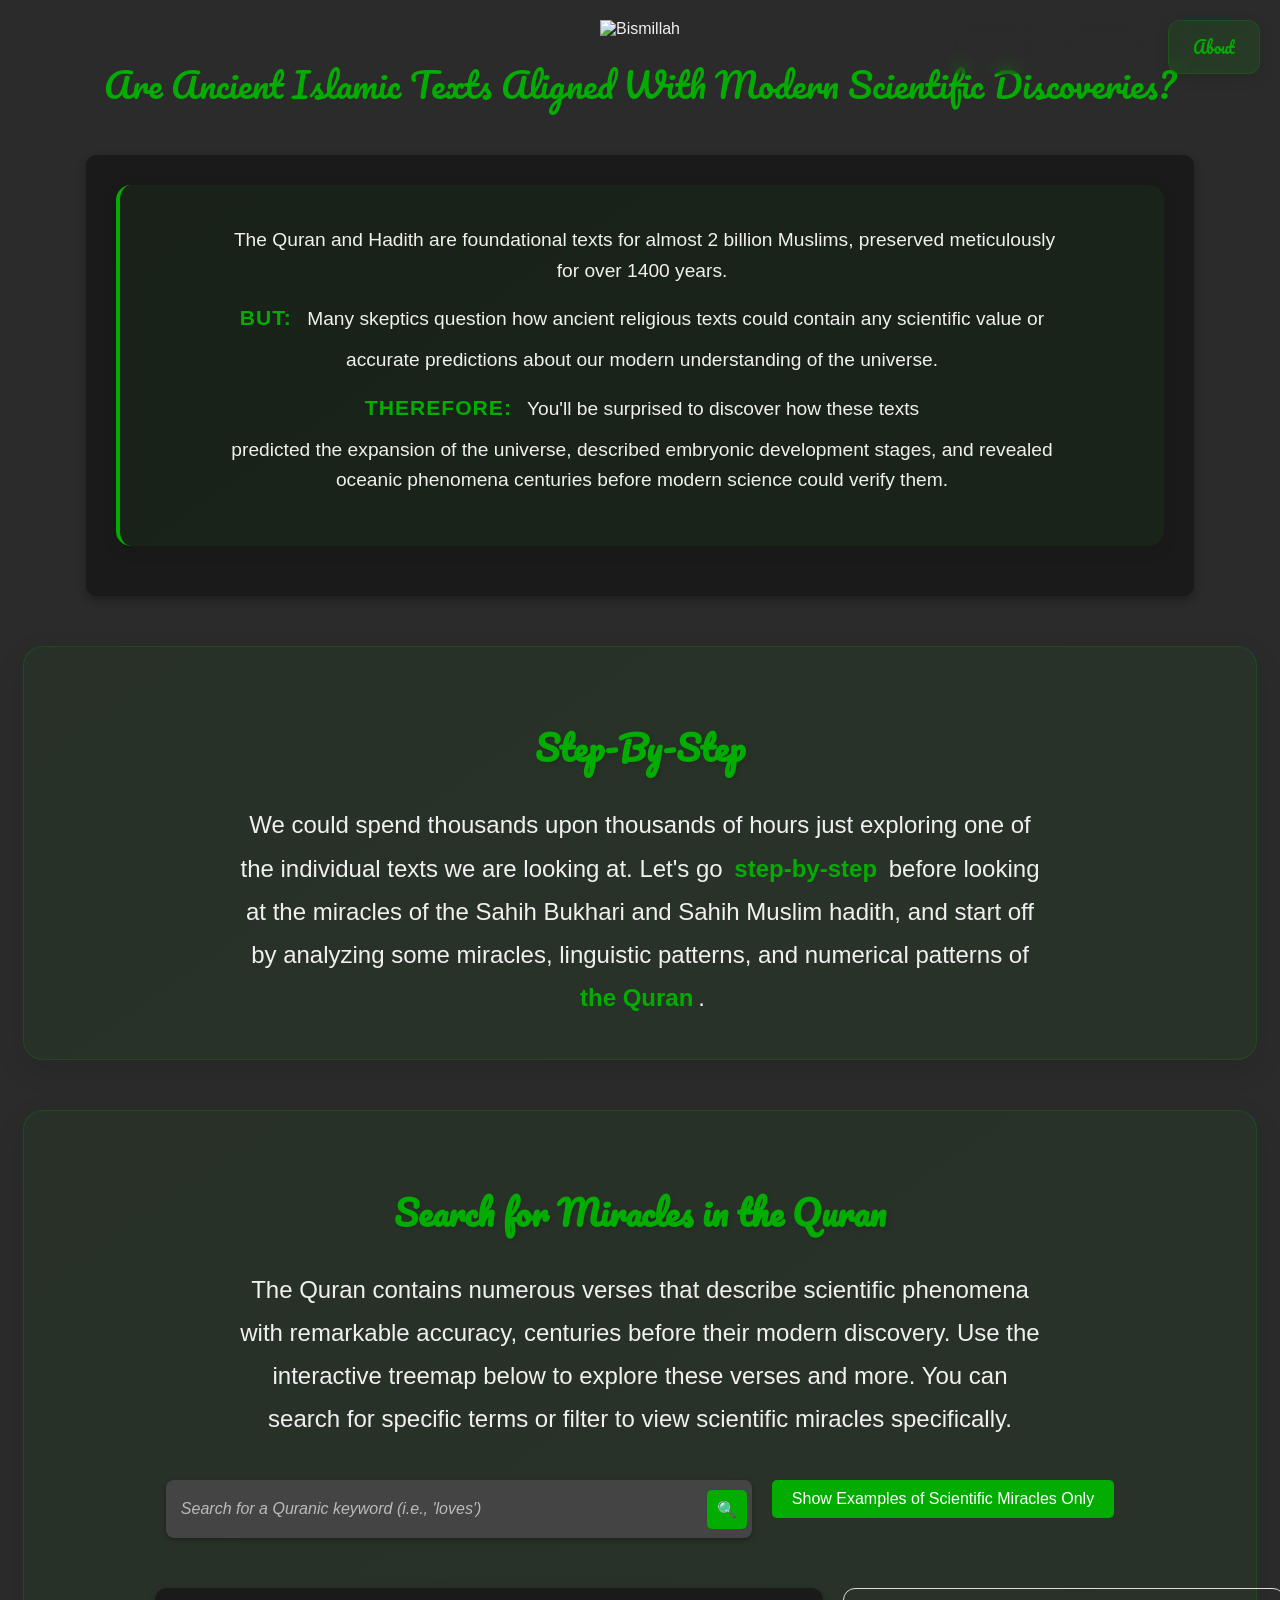
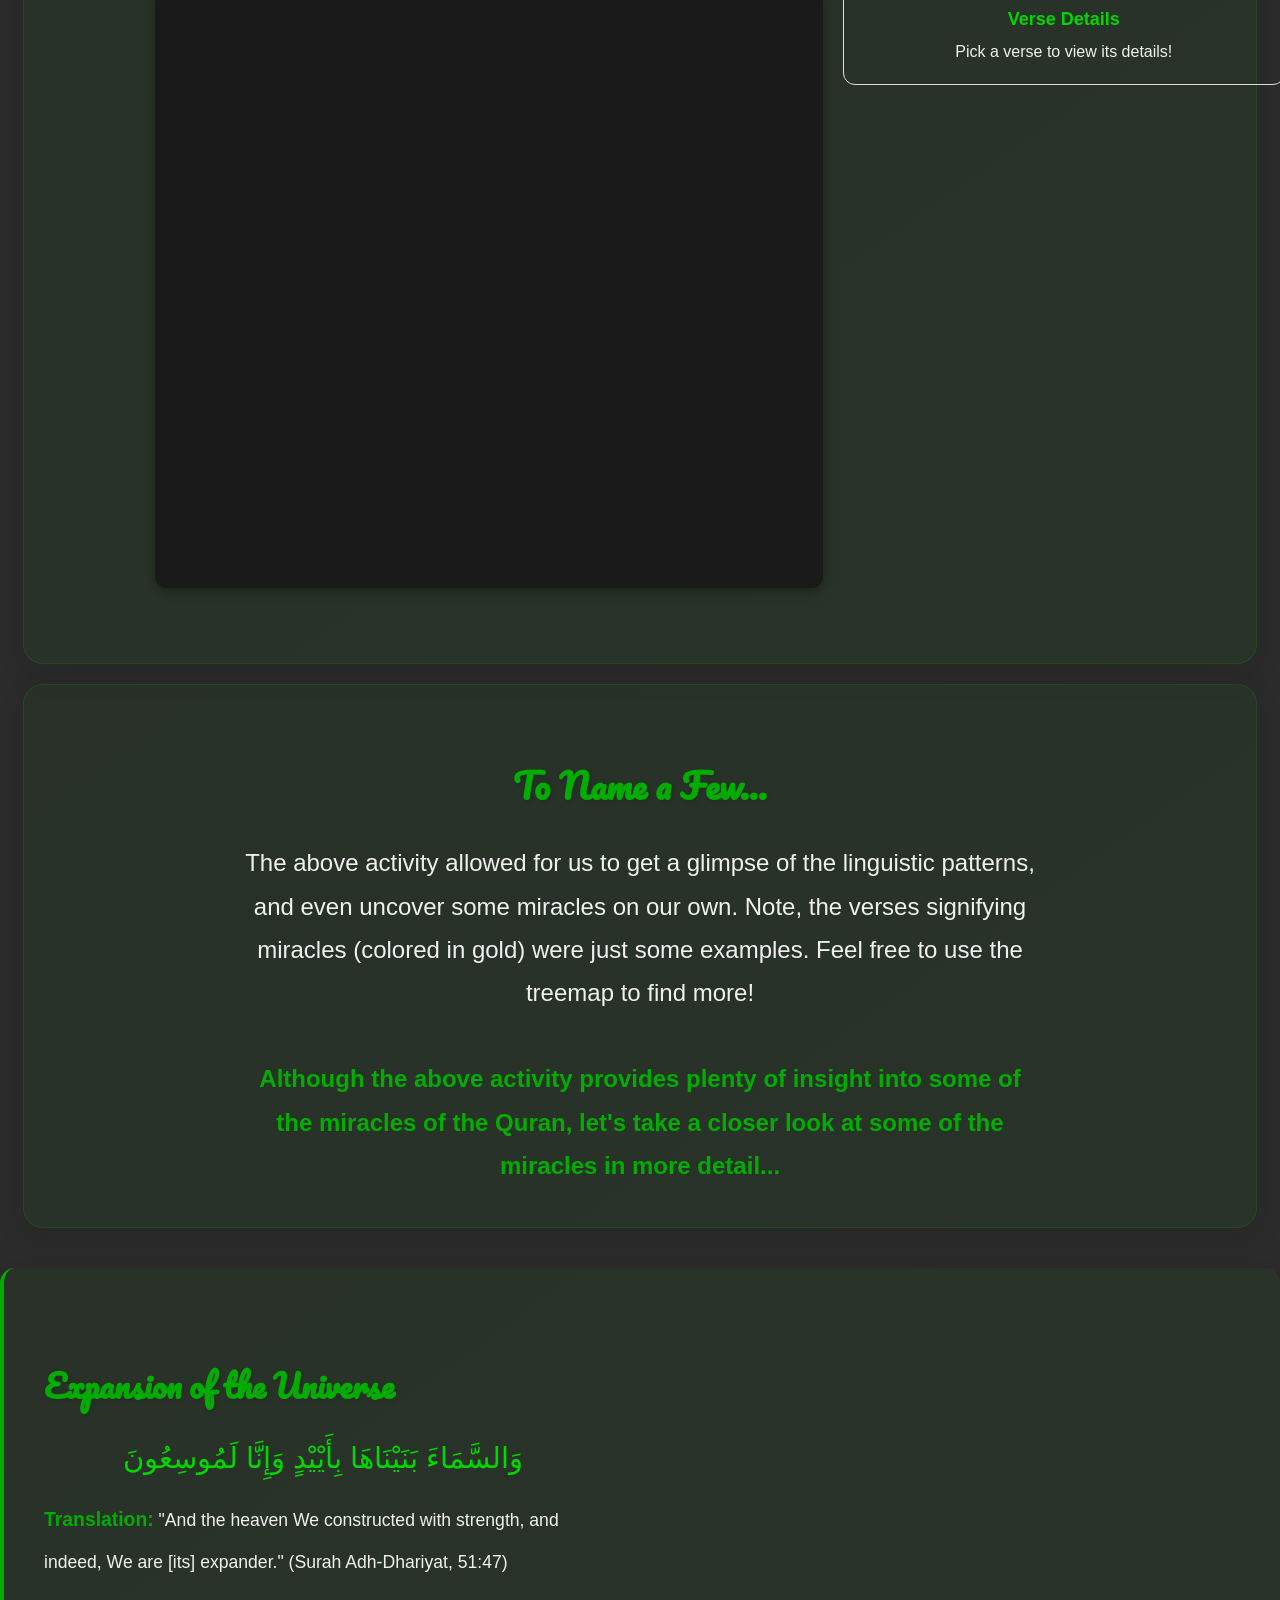
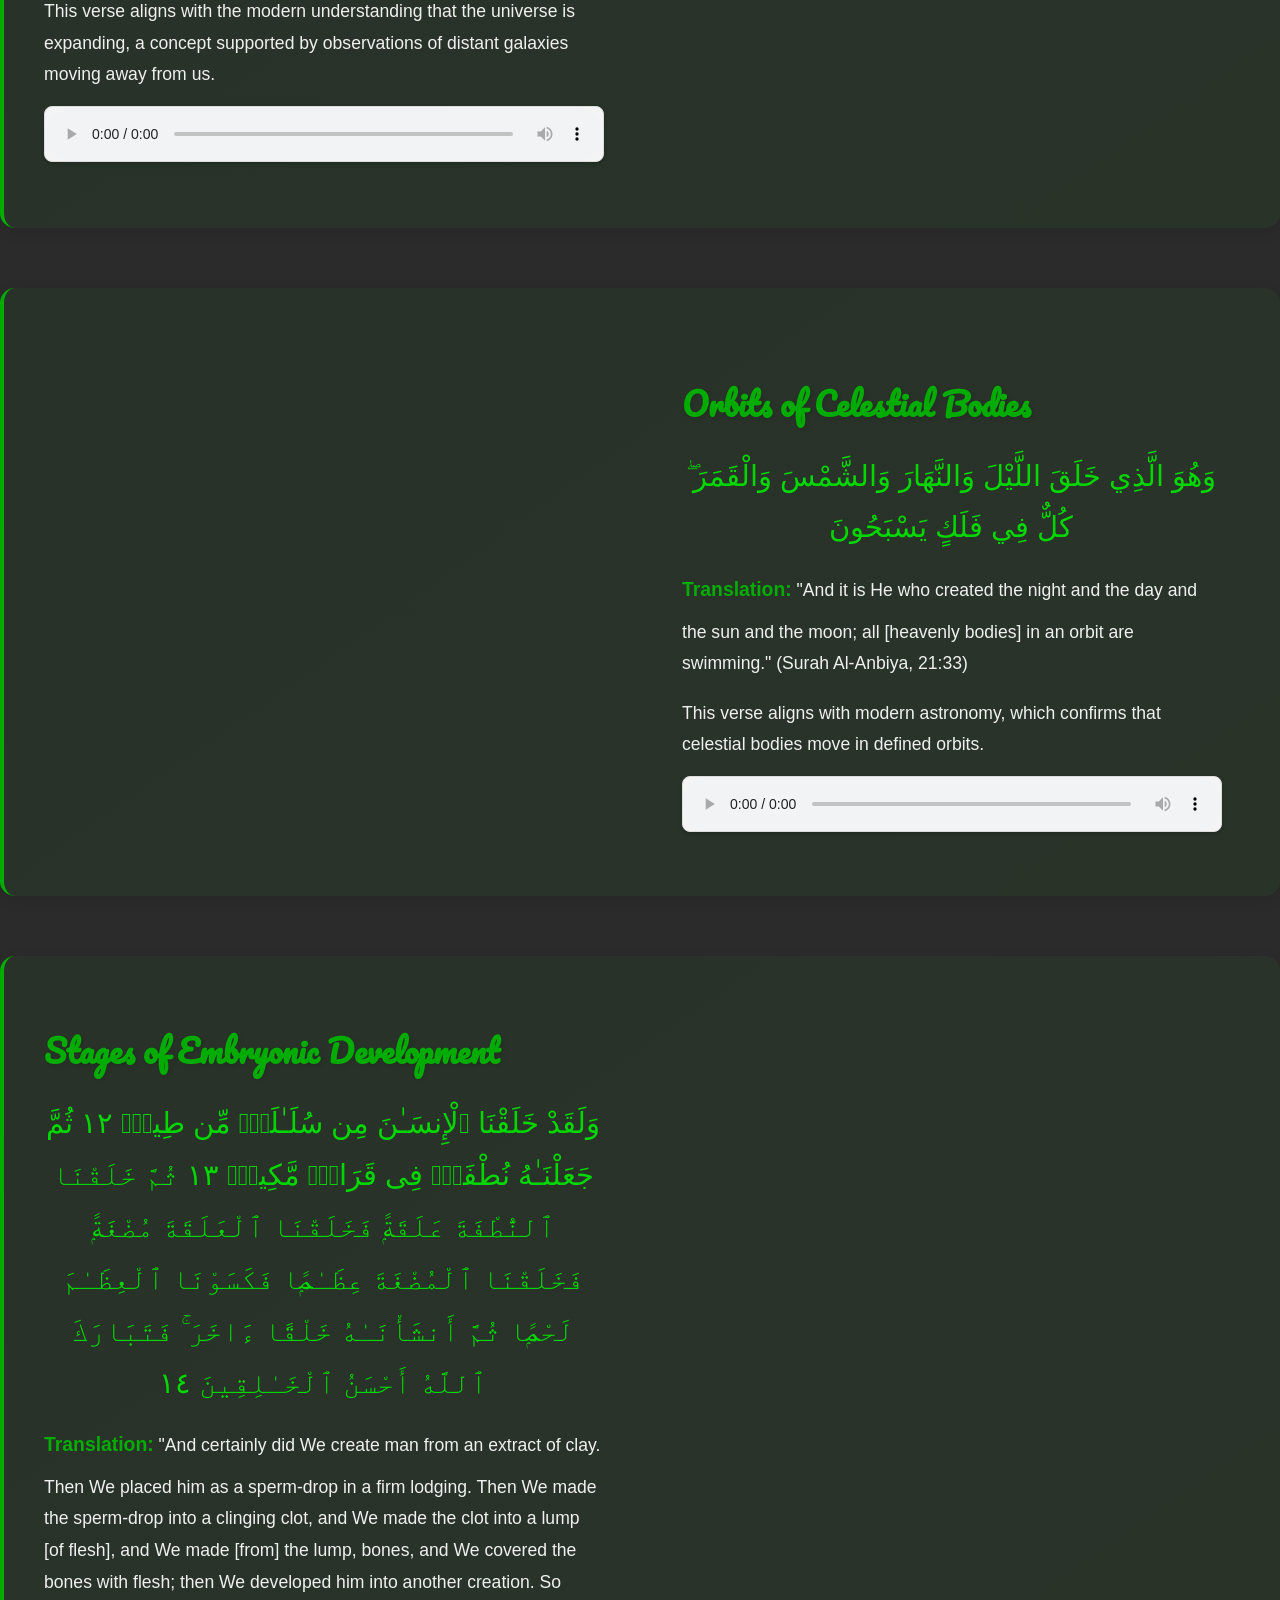
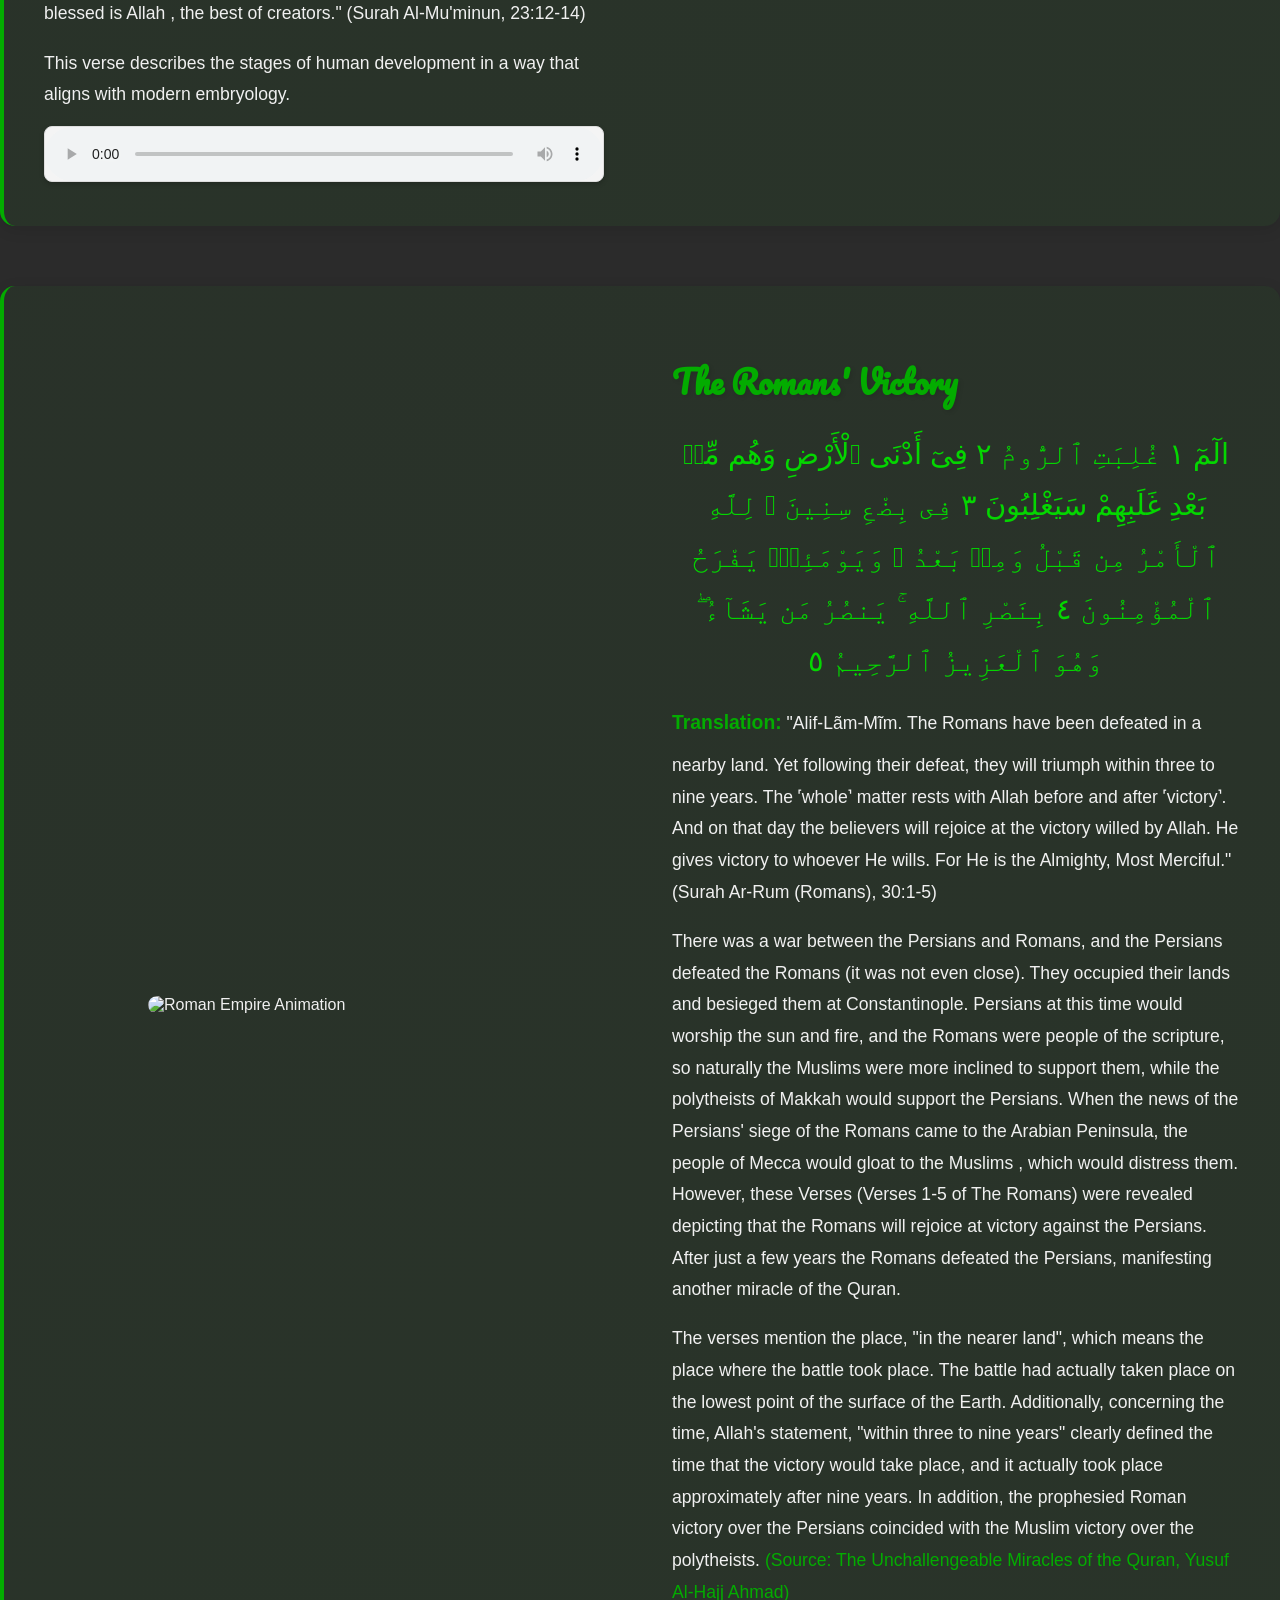
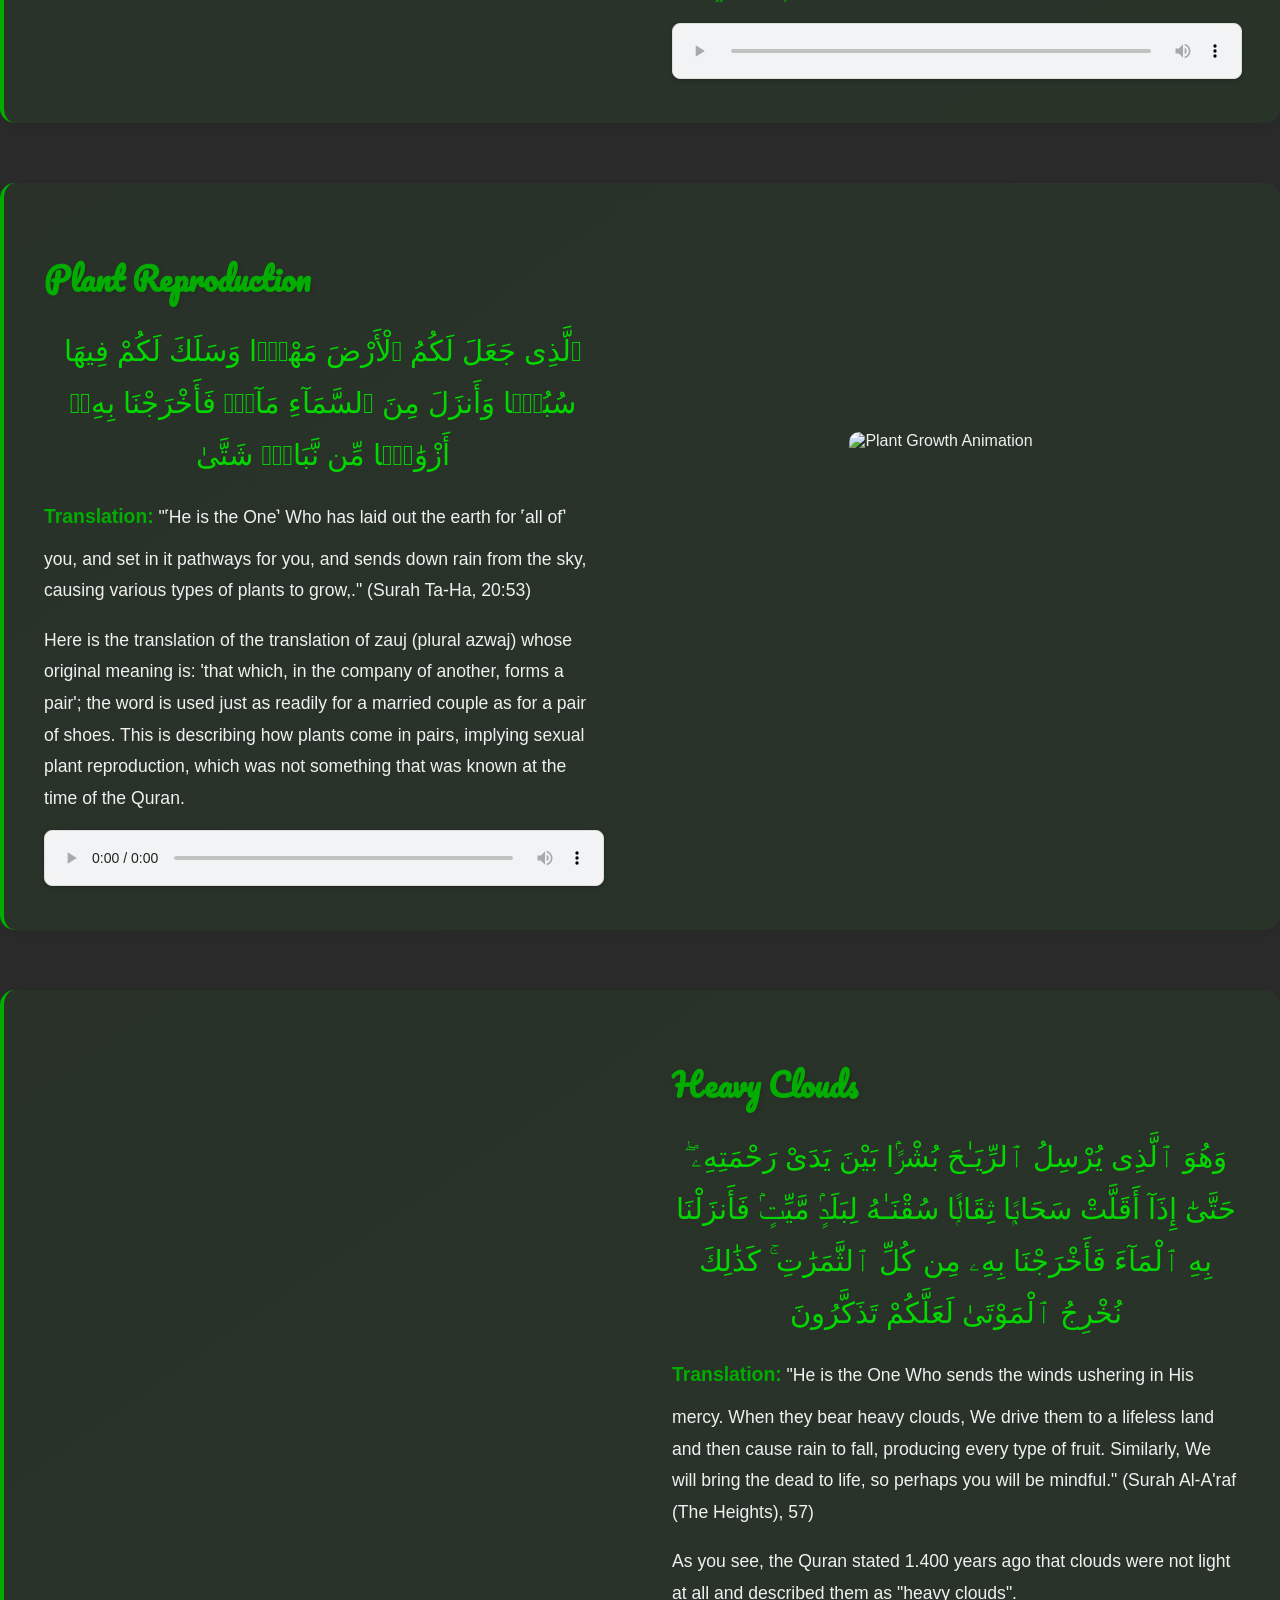
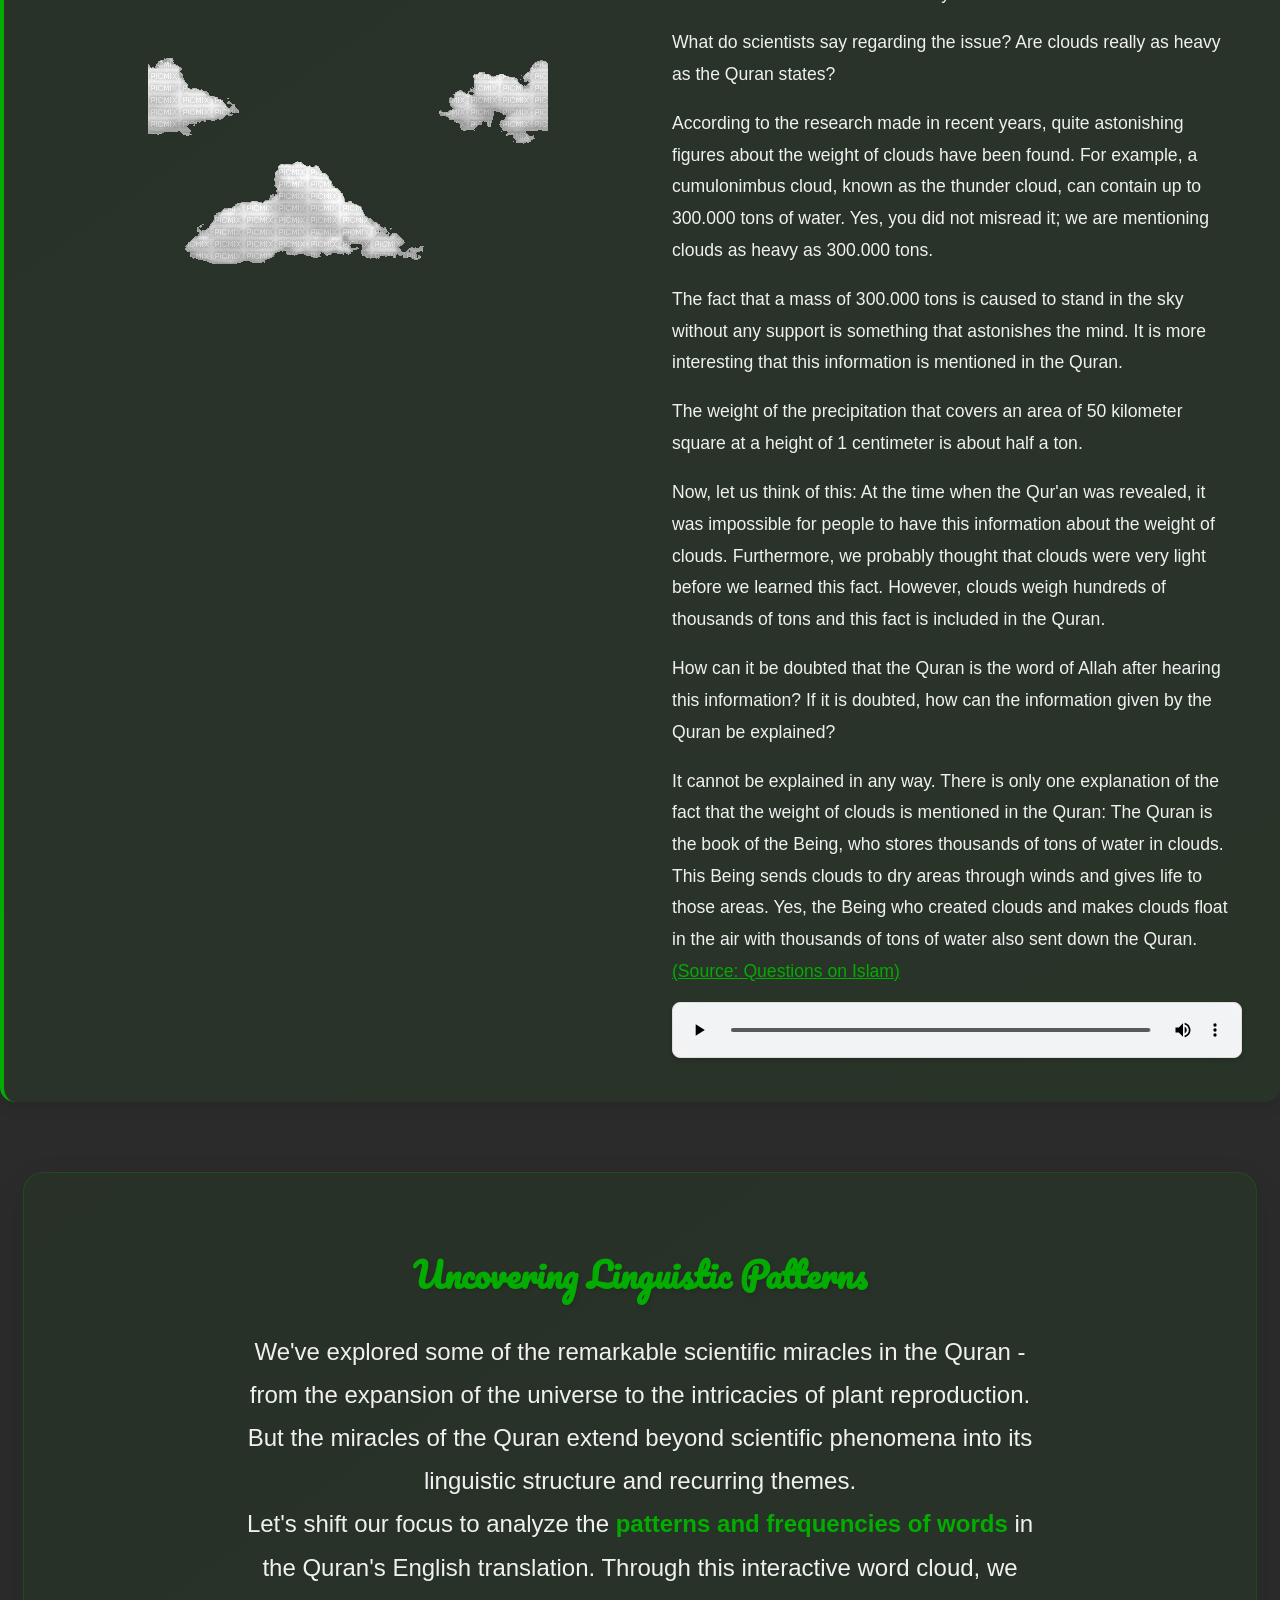
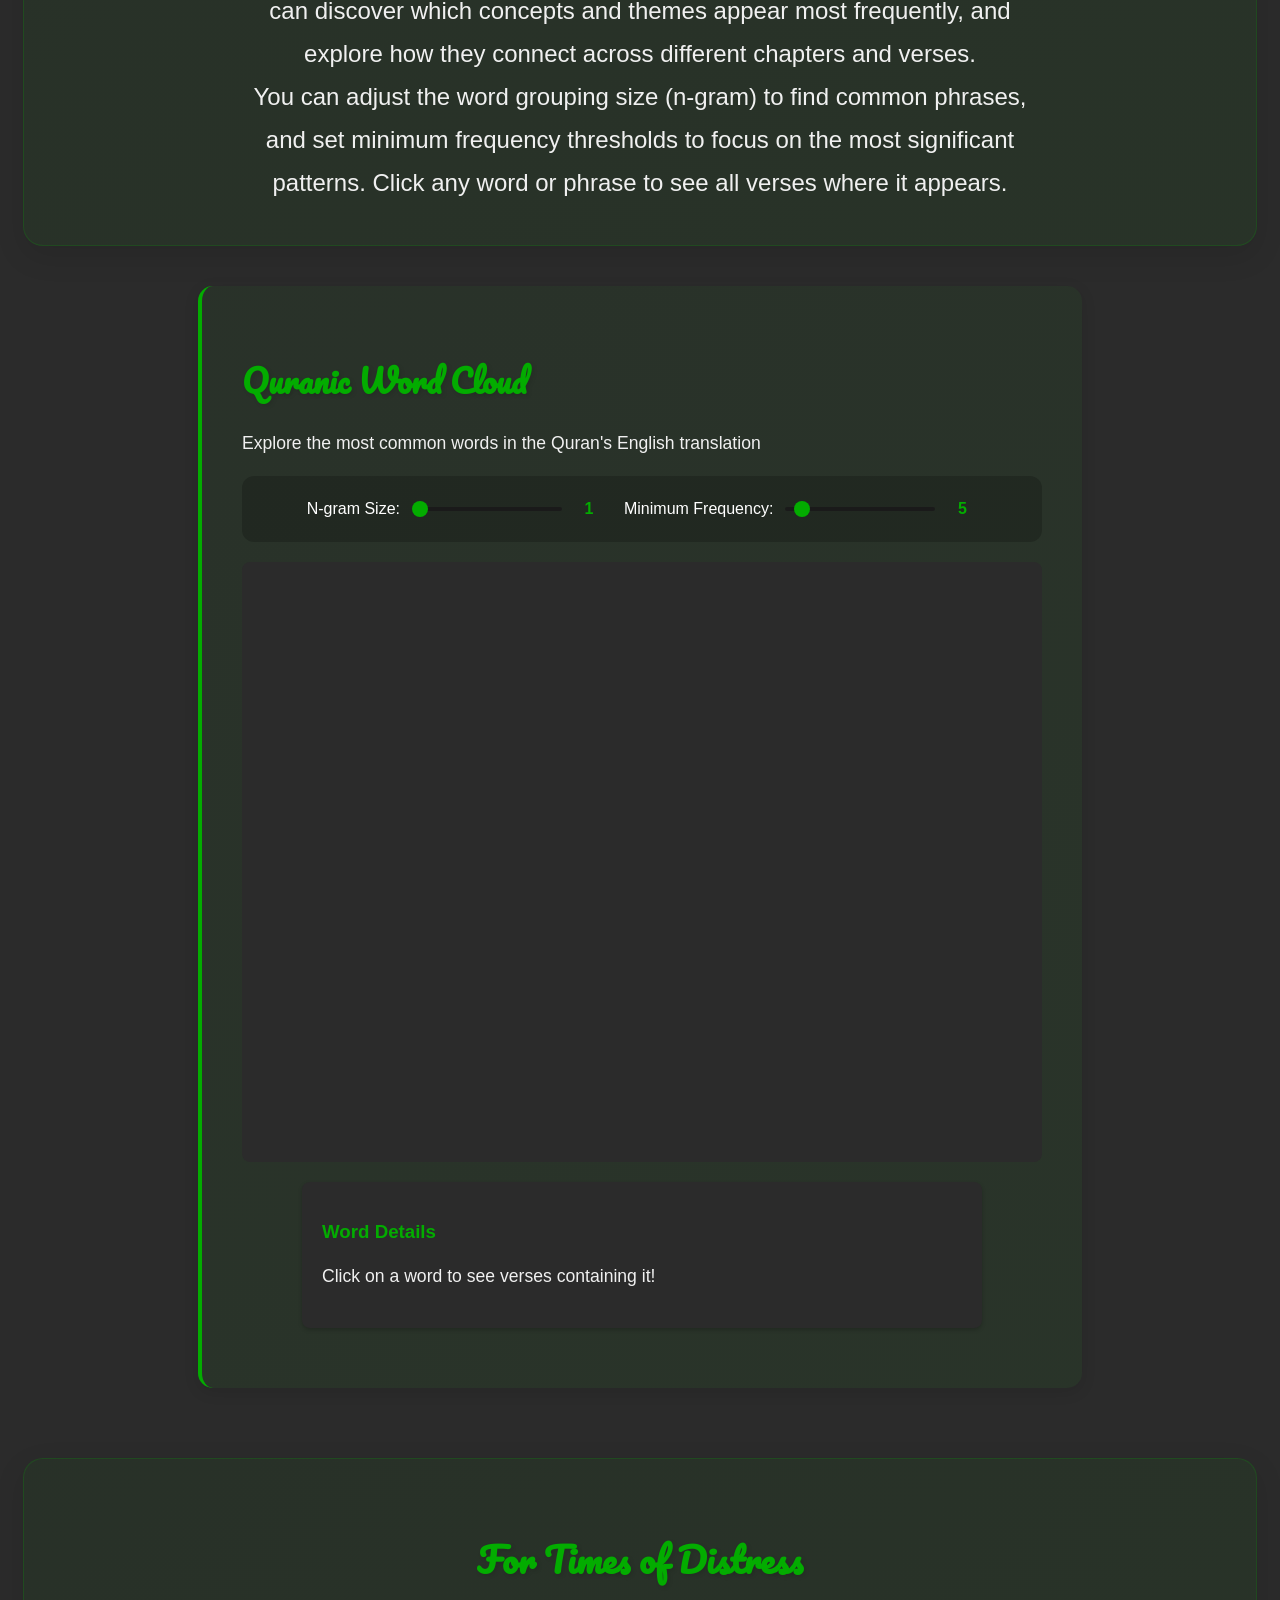
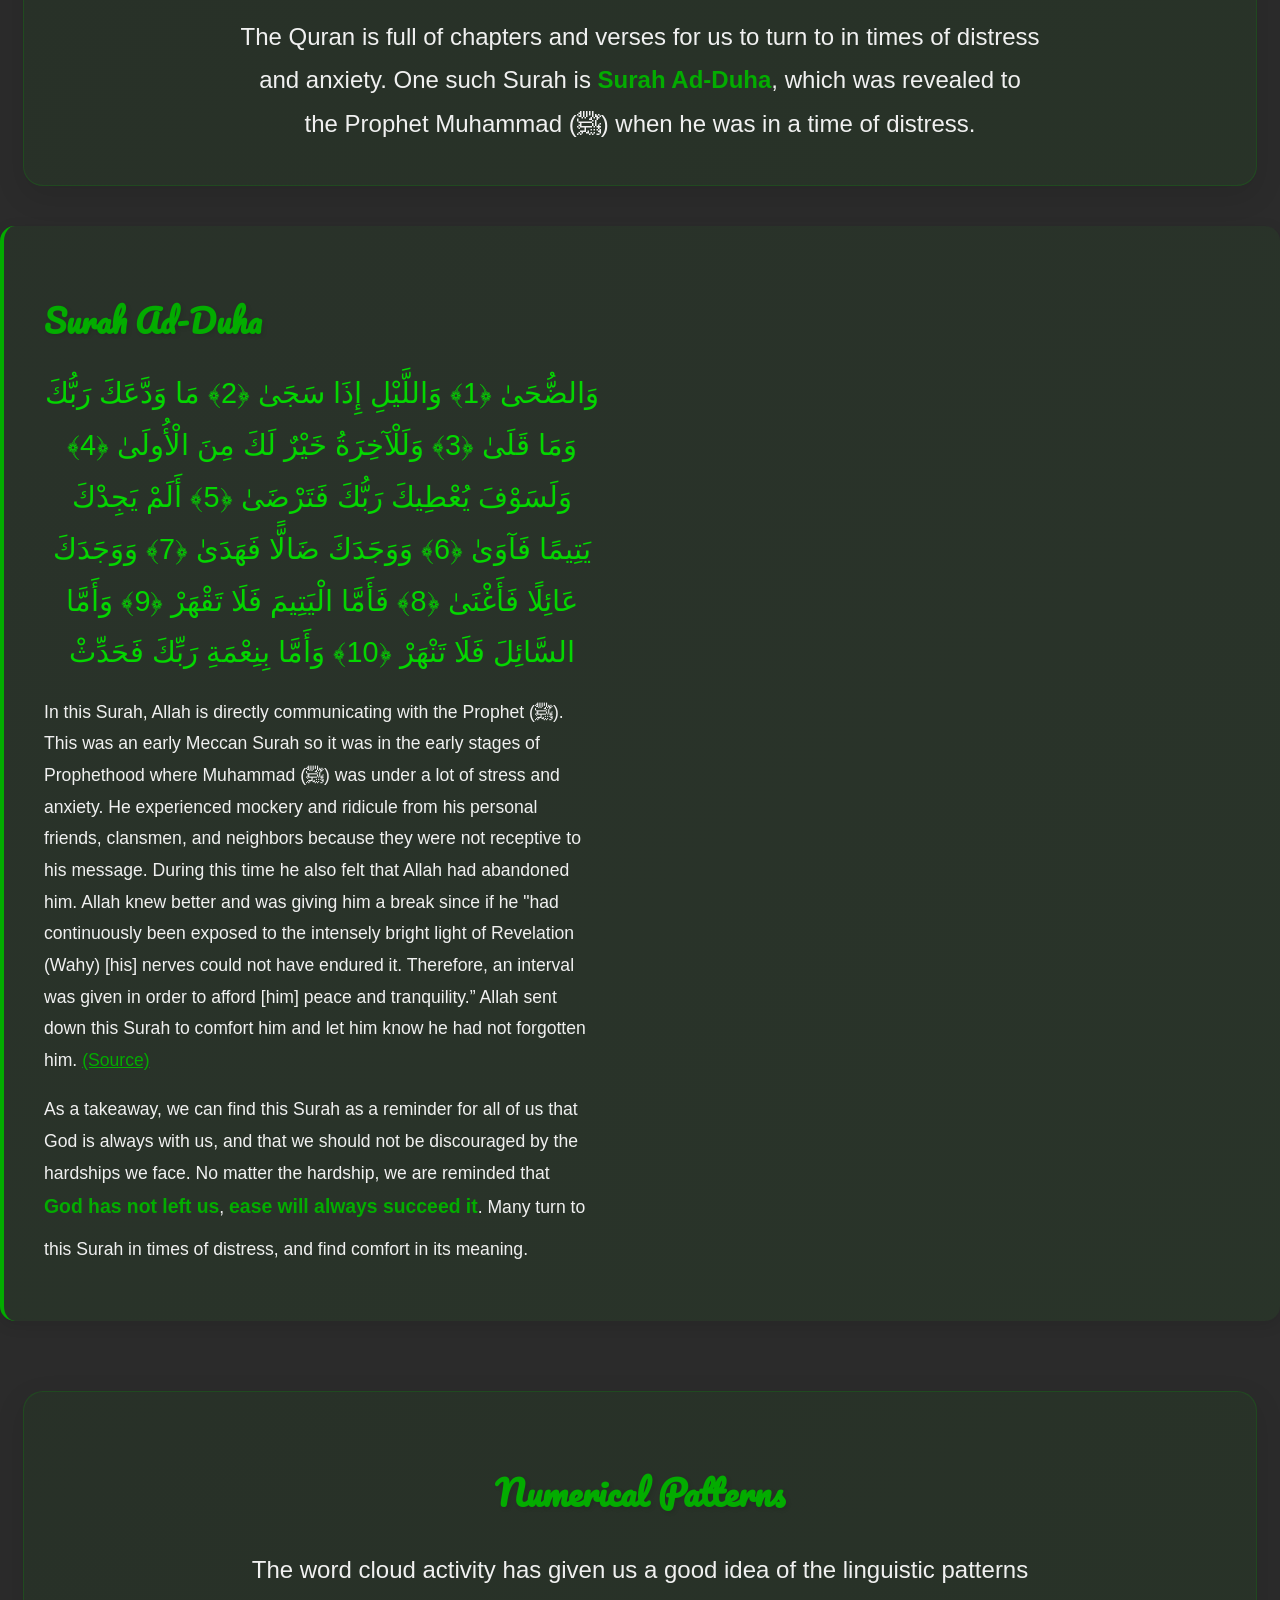
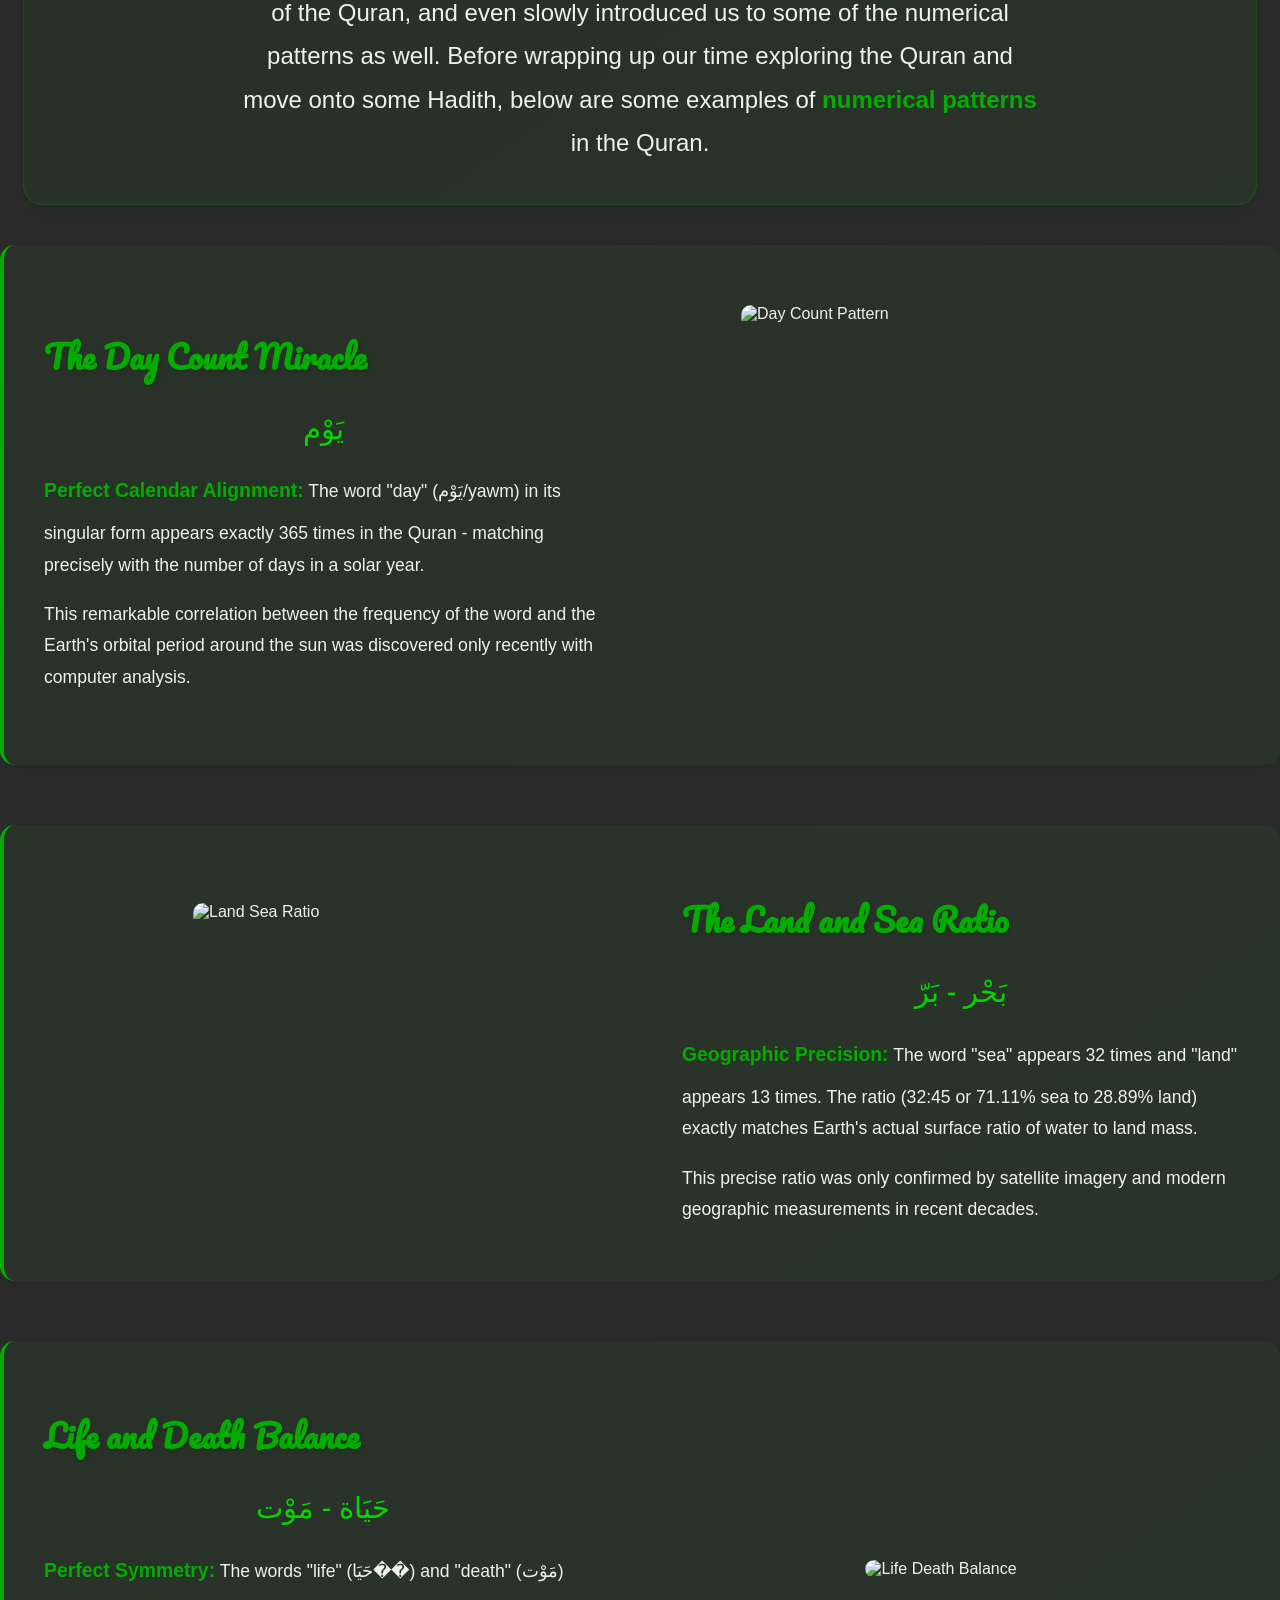
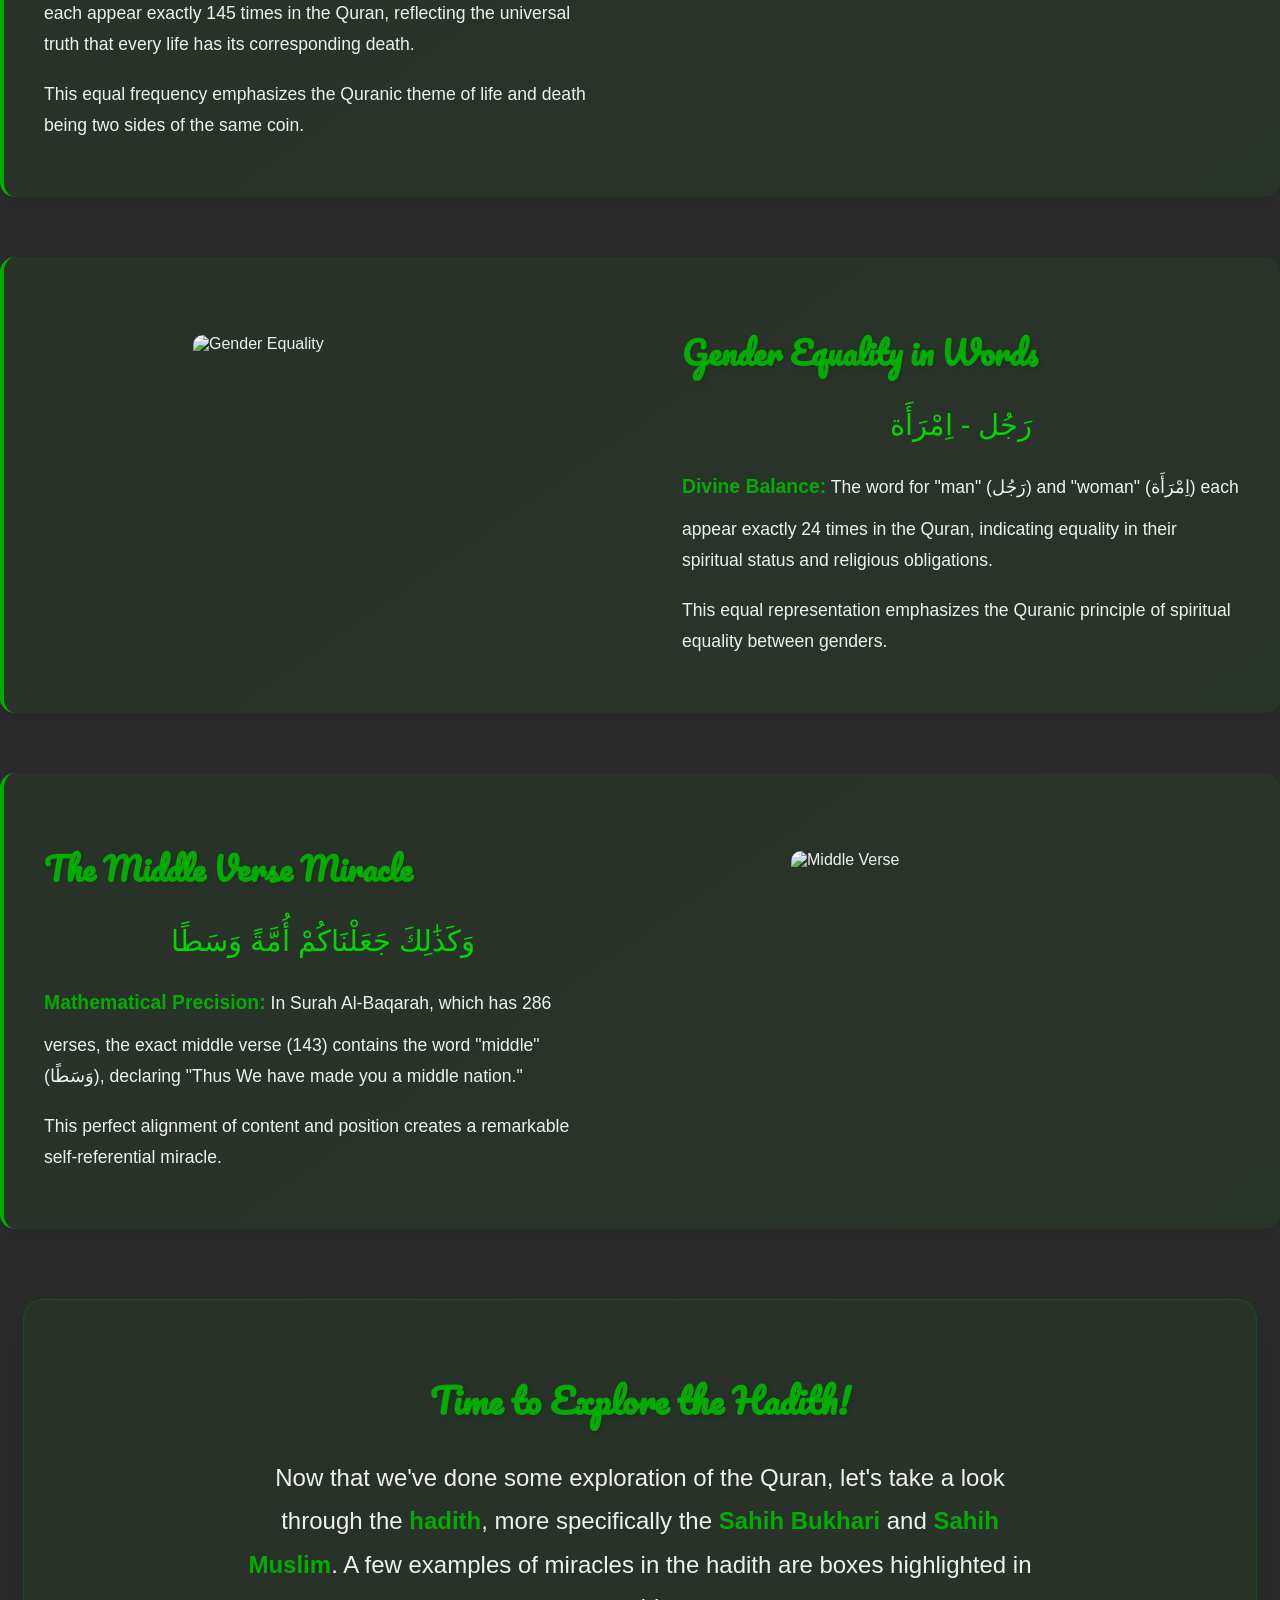
==== commit 68d1bd0e: "removed superflous content" ====
--- a/index.html
+++ b/index.html
@@ -1274,99 +1274,6 @@
   </script>
   <script src="script.js"></script>
 
-  <div class="section-transition" id="about">
-    <div class="journey-container">
-      <h2 class="section-title">Unveiling Ancient Wisdom Through Modern Visualization</h2>
-      <div class="narrative-journey">
-        <div class="journey-step">
-          <h3>The Challenge (AND)</h3>
-          <p>Ancient religious texts have fascinated scholars for centuries, with the Quran and Hadith making specific
-            claims about the natural world that seem to transcend their historical context. These texts, preserved for
-            over 1,400 years, contain thousands of verses describing everything from celestial bodies to human
-            embryology.</p>
-        </div>
-        <div class="journey-step">
-          <h3>The Skepticism (BUT)</h3>
-          <p>Modern scientific analysis demands rigorous evidence and reproducible results. Many argue that finding
-            scientific accuracy in ancient texts is merely confirmation bias - seeing patterns where we want to see
-            them. Without systematic analysis methods, these claims remain controversial.</p>
-        </div>
-        <div class="journey-step">
-          <h3>The Discovery (THEREFORE)</h3>
-          <p>By applying data visualization and statistical analysis, we can systematically examine these claims,
-            revealing both confirmed correlations and potential coincidences in a transparent, reproducible way. Our
-            analysis revealed:</p>
-          <ul class="discovery-list">
-            <li>Statistically significant patterns in scientific terminology usage</li>
-            <li>Verifiable numerical correlations with natural phenomena</li>
-            <li>Documented historical predictions that were later confirmed</li>
-          </ul>
-        </div>
-      </div>
-      <br>
-      <hr>
-      <div class="key-findings">
-        <h2>Key Findings and Methodological Considerations</h2>
-        <div class="takeaways-grid">
-          <div class="takeaway-card">
-            <h3>Pattern Analysis</h3>
-            <p>Using computational analysis, we identified recurring scientific themes across chapters. Our methodology
-              included:
-            <ul>
-              <li>Text mining and natural language processing</li>
-              <li>Statistical frequency analysis</li>
-              <li>Cross-reference verification</li>
-            </ul>
-            </p>
-          </div>
-          <div class="takeaway-card">
-            <h3>Limitations and Bias Control</h3>
-            <p>We acknowledge several important considerations:
-            <ul>
-              <li>Translation variations may affect interpretation</li>
-              <li>Historical context must be considered</li>
-              <li>Need for control group comparisons</li>
-            </ul>
-            </p>
-          </div>
-          <div class="takeaway-card">
-            <h3>Future Research Directions</h3>
-            <p>Our findings suggest several areas for further study:
-            <ul>
-              <li>Comparative analysis with other historical texts</li>
-              <li>Development of more sophisticated pattern detection algorithms</li>
-              <li>Integration of archaeological and historical evidence</li>
-            </ul>
-            </p>
-          </div>
-        </div>
-      </div>
-
-      <div class="final-reflection">
-        <h3>Why This Matters: Beyond Religious Texts</h3>
-        <p>This project demonstrates how modern data visualization can unlock hidden patterns in ancient texts. The
-          implications extend beyond religious studies – this approach could revolutionize how we analyze any historical
-          document. Our interactive visualizations have transformed abstract concepts into tangible patterns, making
-          complex relationships accessible to everyone.</p>
-        <div class="evidence-box">
-          <h4>Project Impact:</h4>
-          <ul>
-            <li>Developed novel ways to visualize textual patterns through interactive treemaps</li>
-            <li>Created engaging word clouds that reveal hidden linguistic connections</li>
-            <li>Demonstrated the power of data visualization in bridging ancient wisdom with modern understanding</li>
-          </ul>
-        </div>
-        <h3>Video Demo</h3>
-        <center>
-          <iframe width="700" height="393.75" src="https://www.youtube.com/embed/ZkFaq_UCofs?si=a8ZZNo3RmkJR6N-a"
-            title="YouTube video player" frameborder="0"
-            allow="accelerometer; autoplay; clipboard-write; encrypted-media; gyroscope; picture-in-picture; web-share"
-            referrerpolicy="strict-origin-when-cross-origin" allowfullscreen></iframe>
-        </center>
-      </div>
-    </div>
-  </div>
-
   <link rel="stylesheet" href="https://cdnjs.cloudflare.com/ajax/libs/font-awesome/6.0.0/css/all.min.css">
 
   <div class="footer">
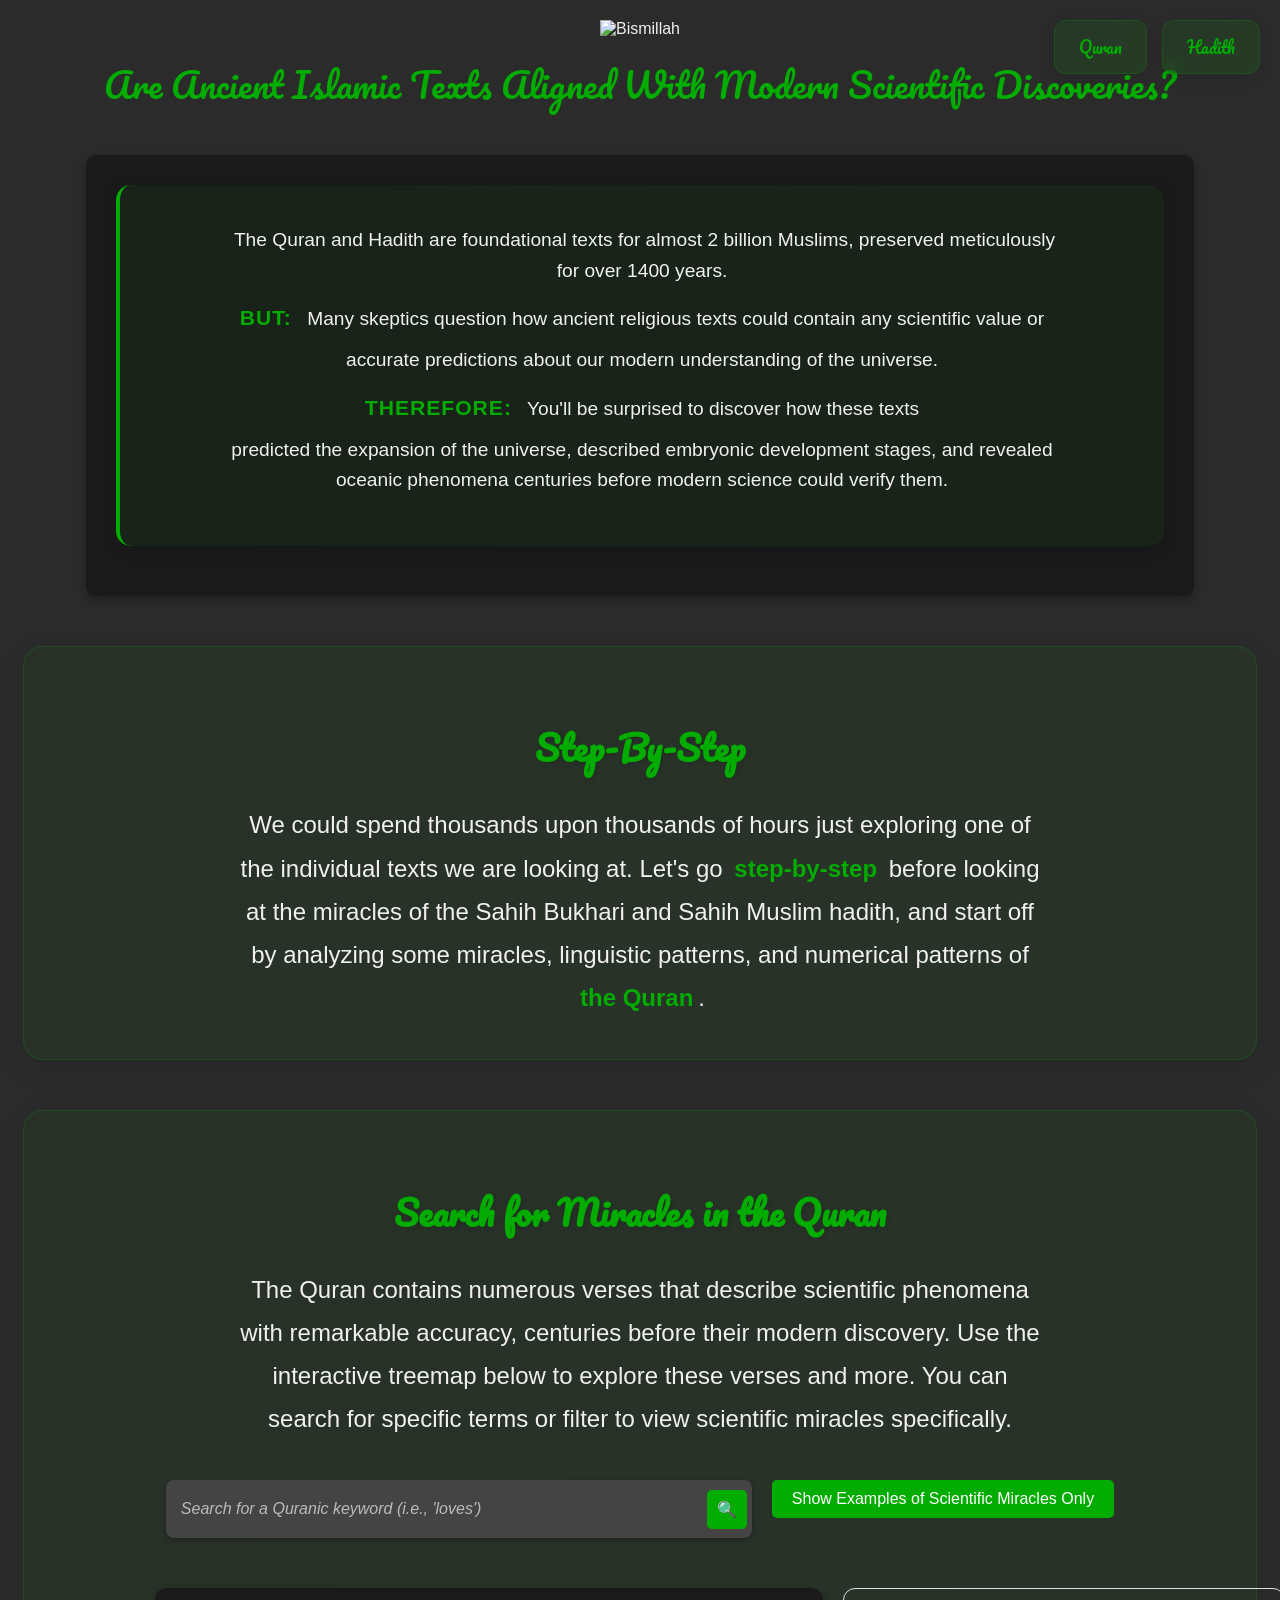
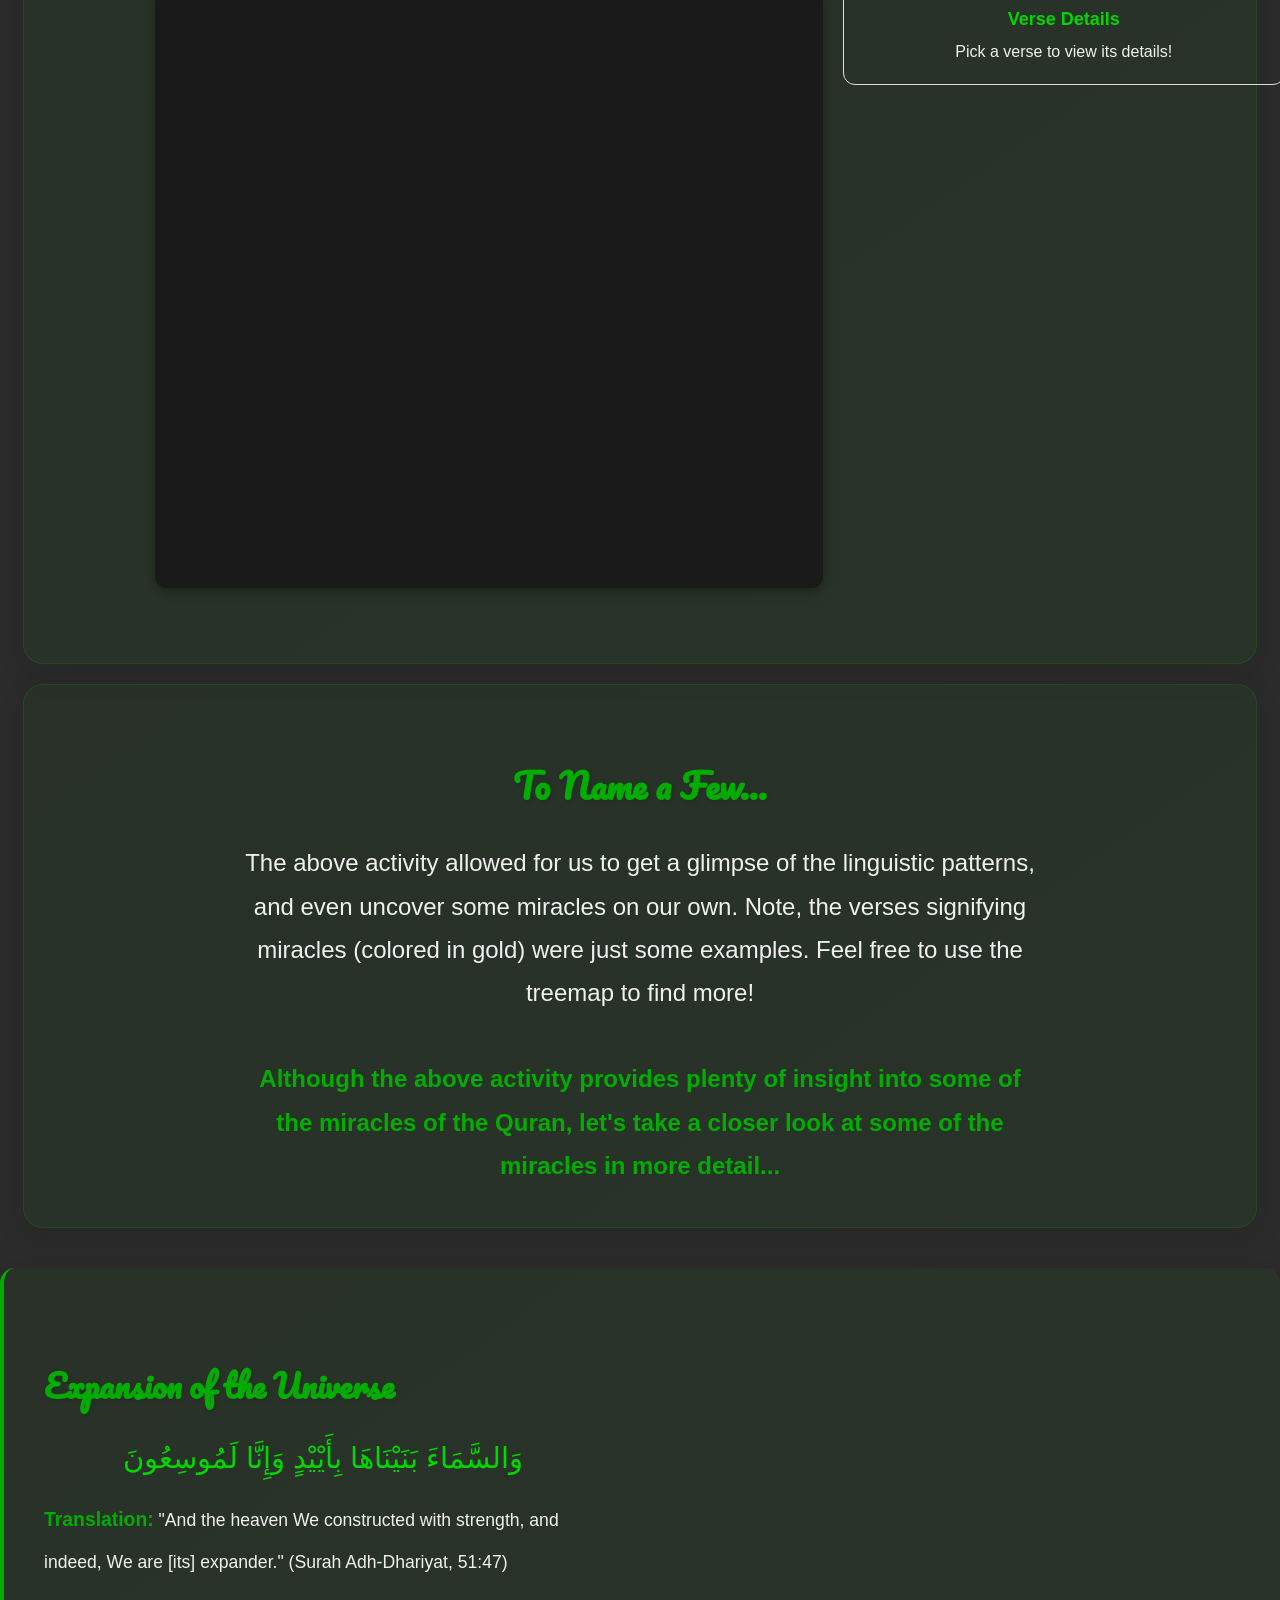
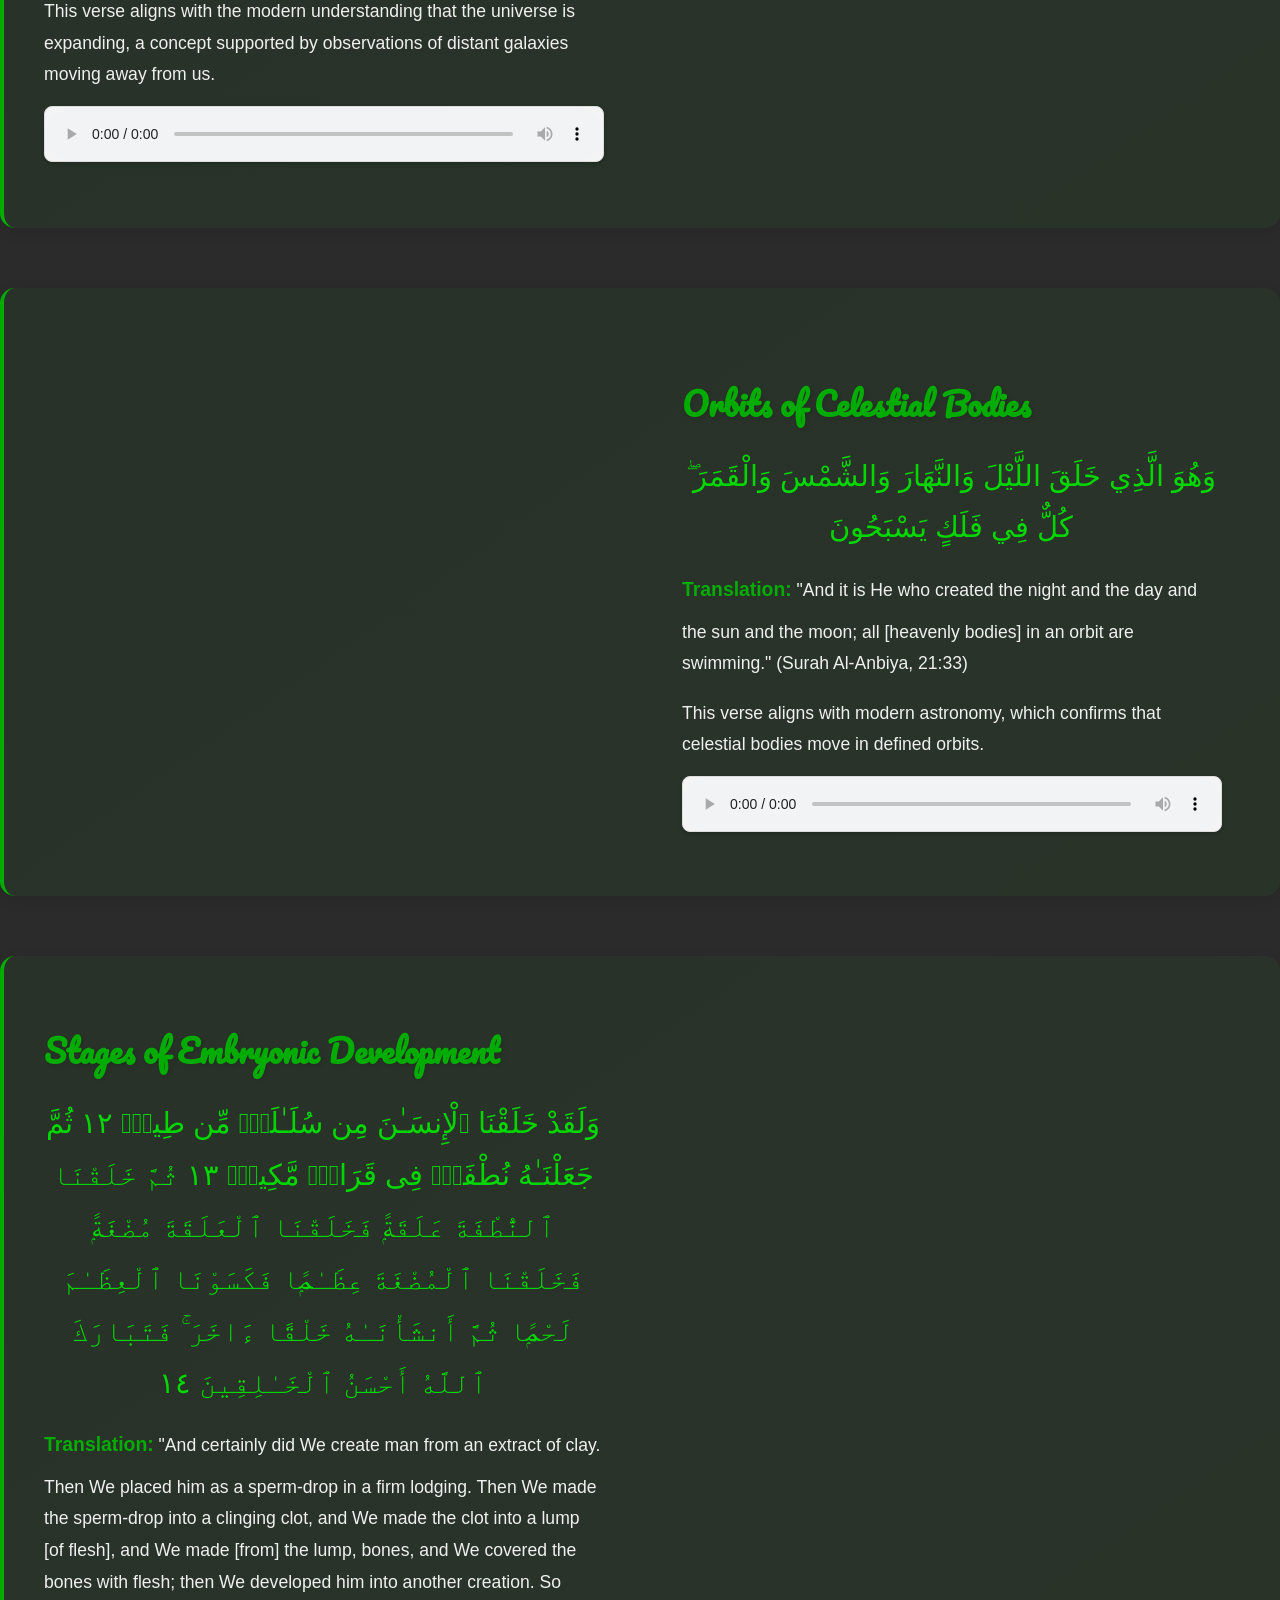
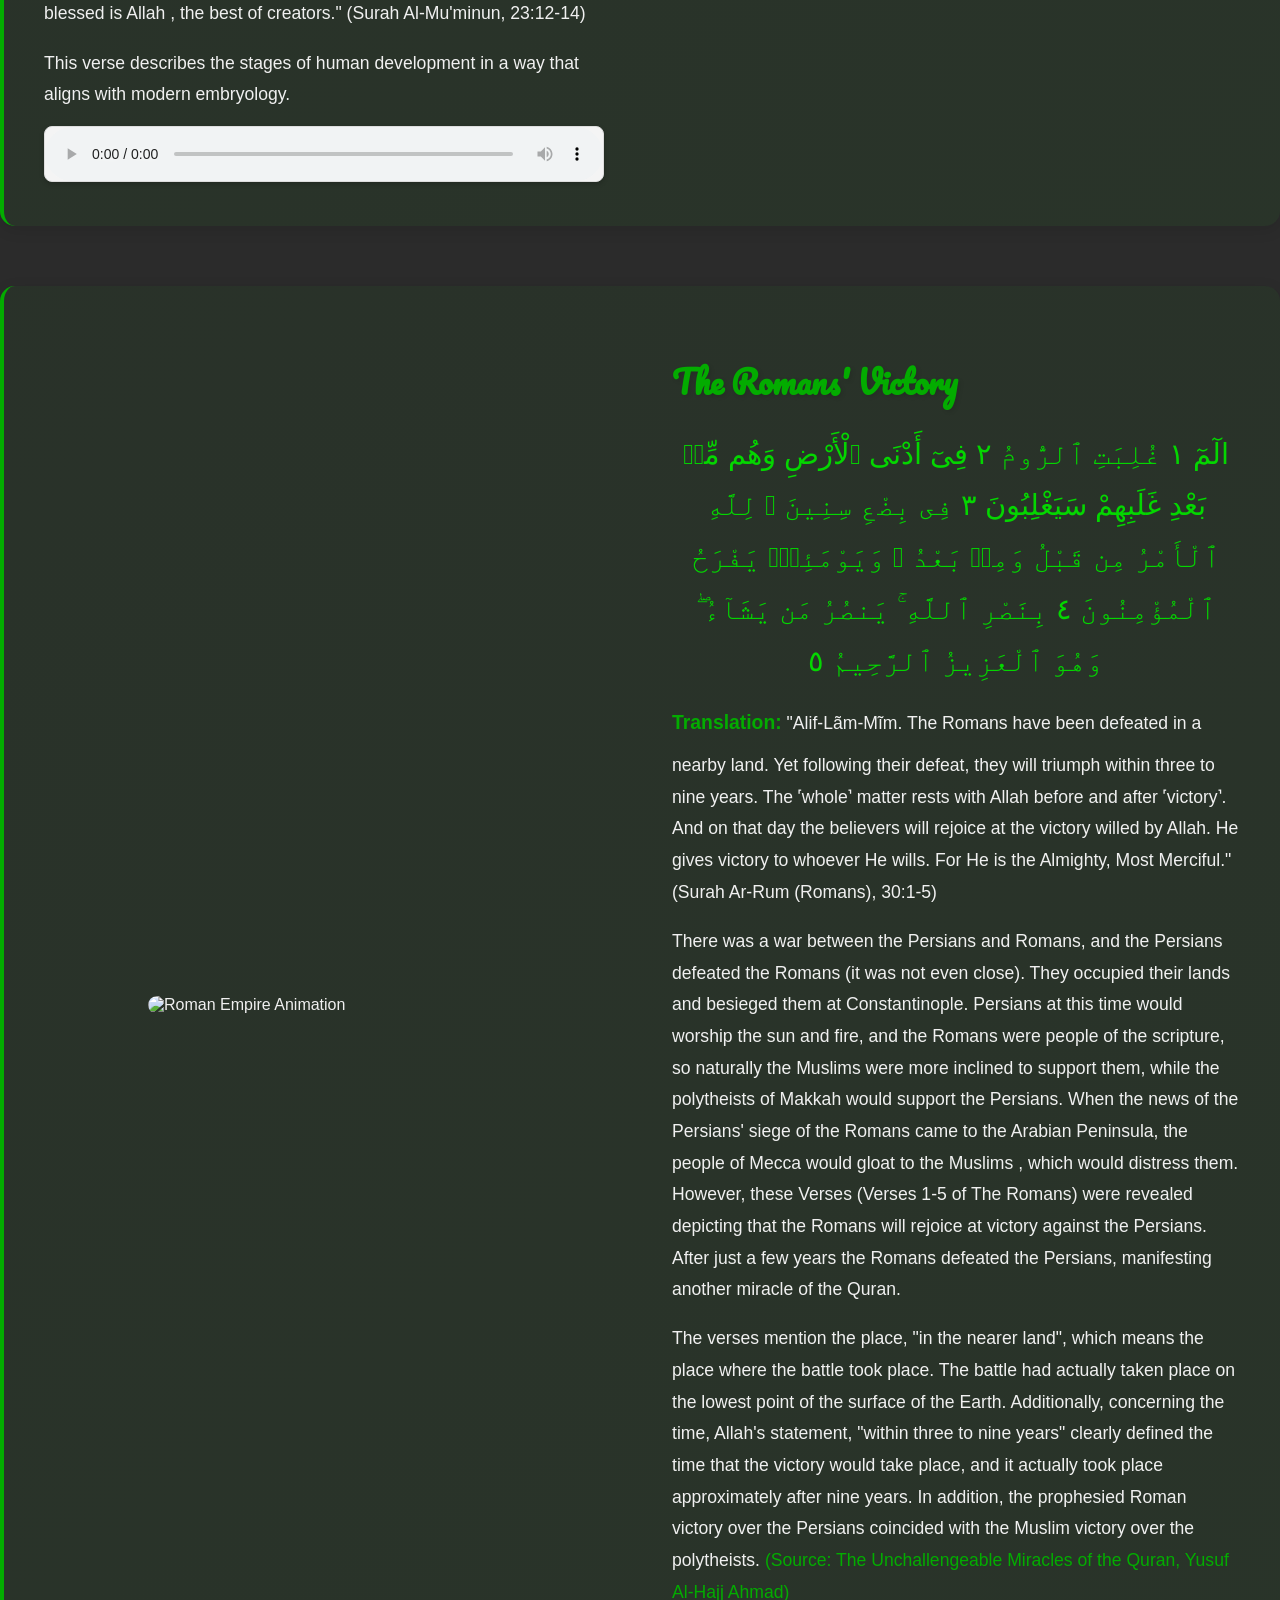
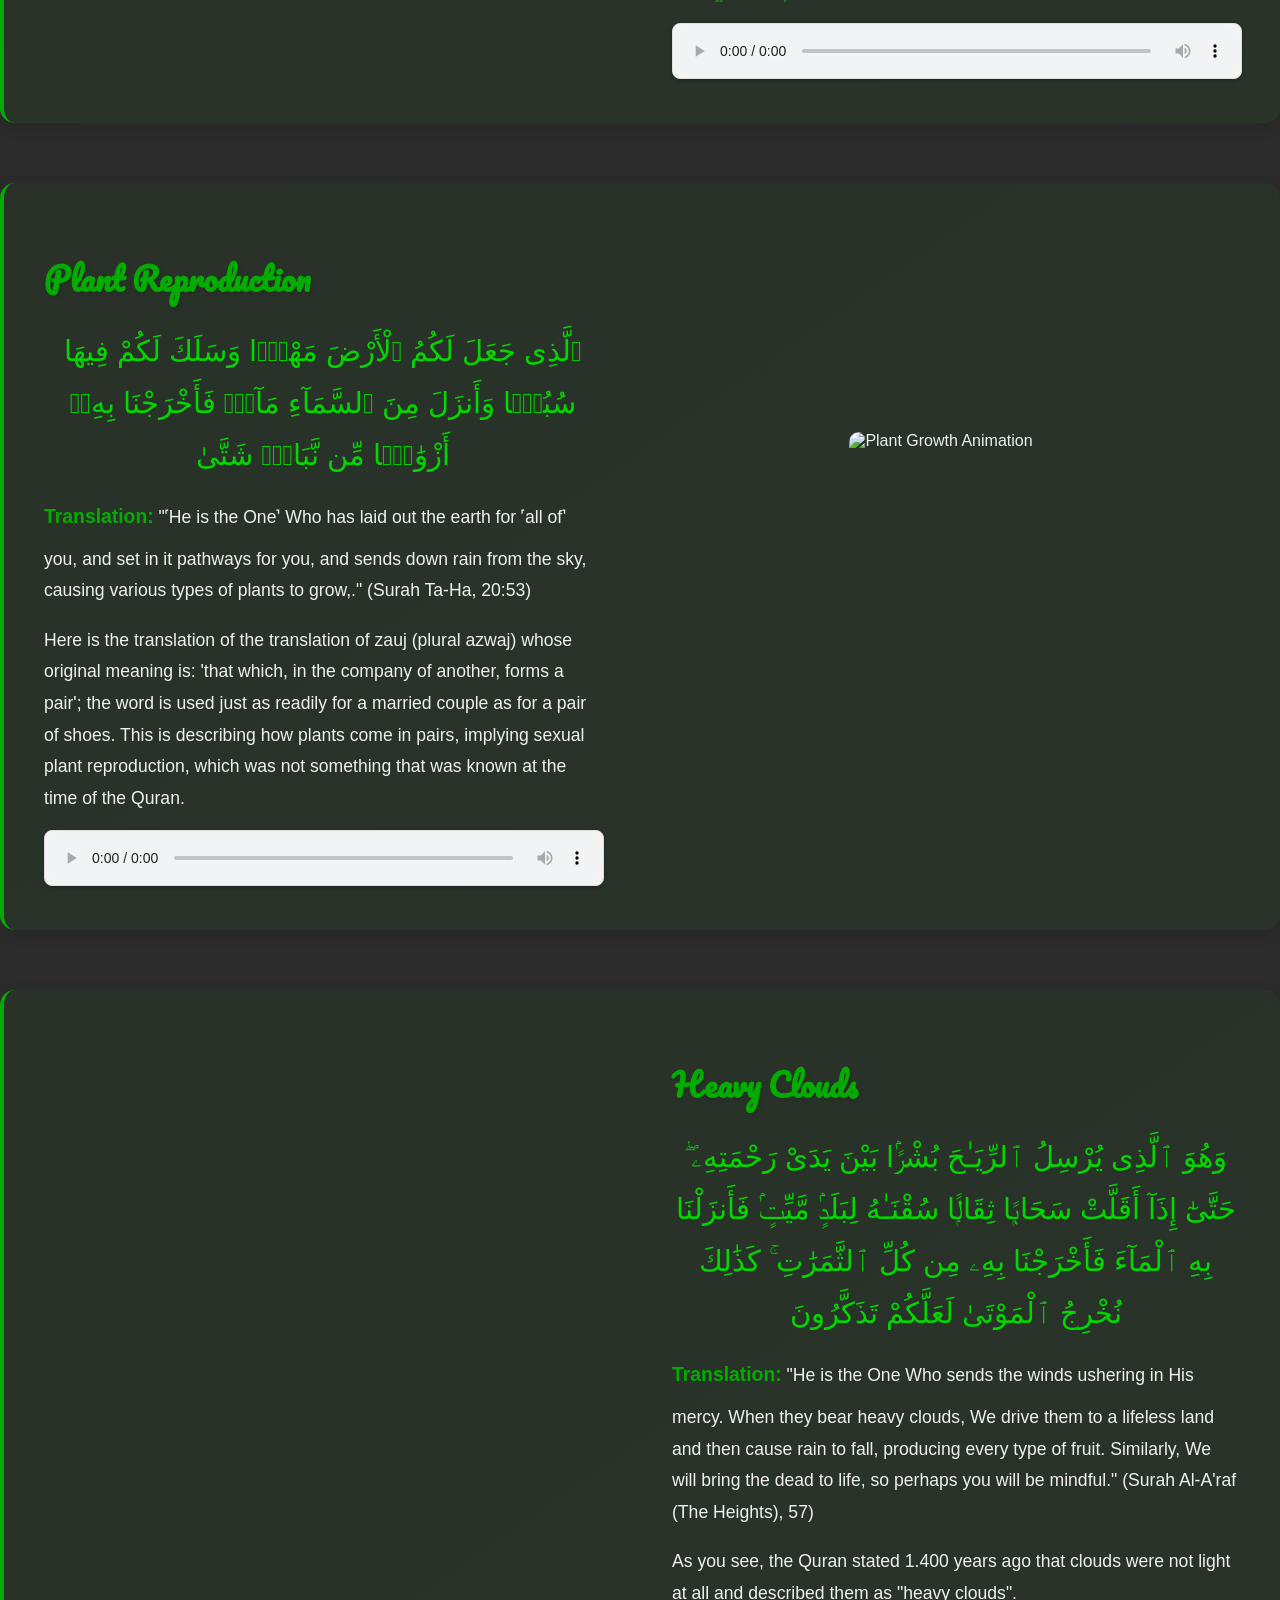
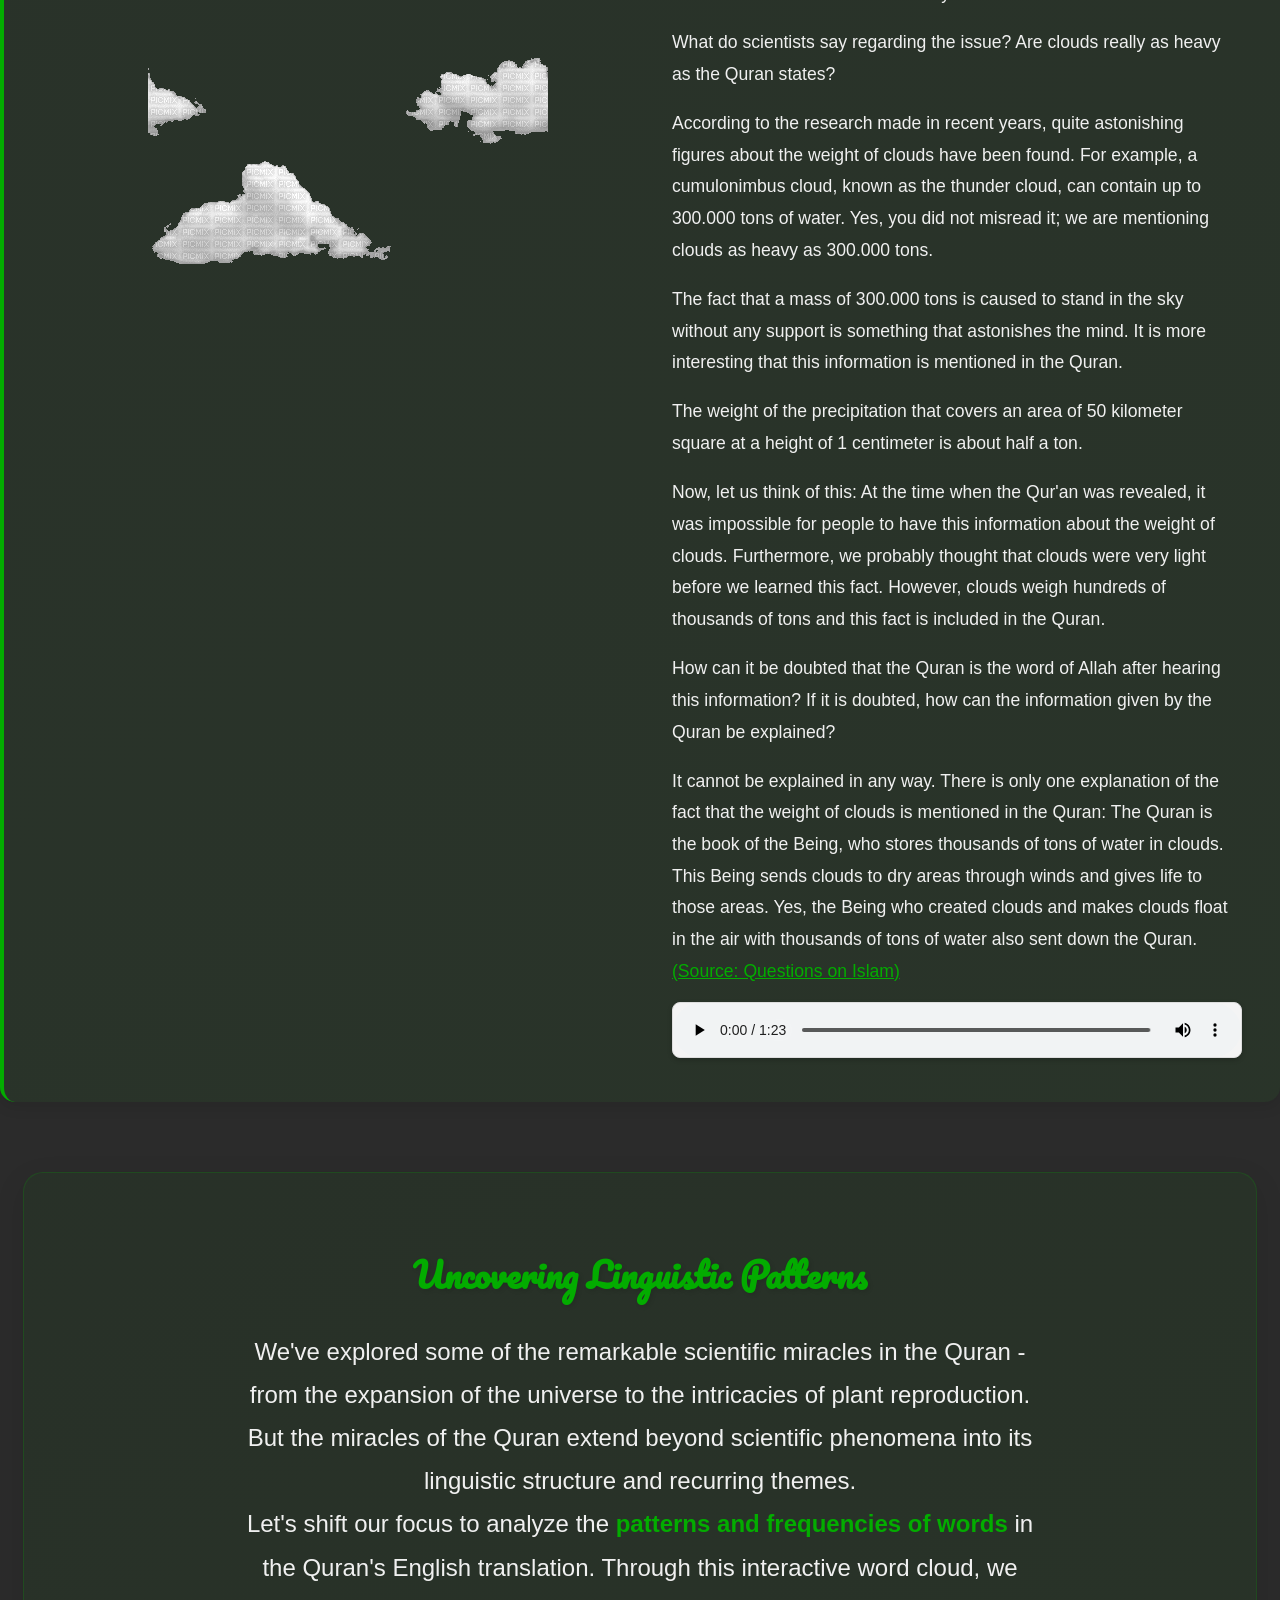
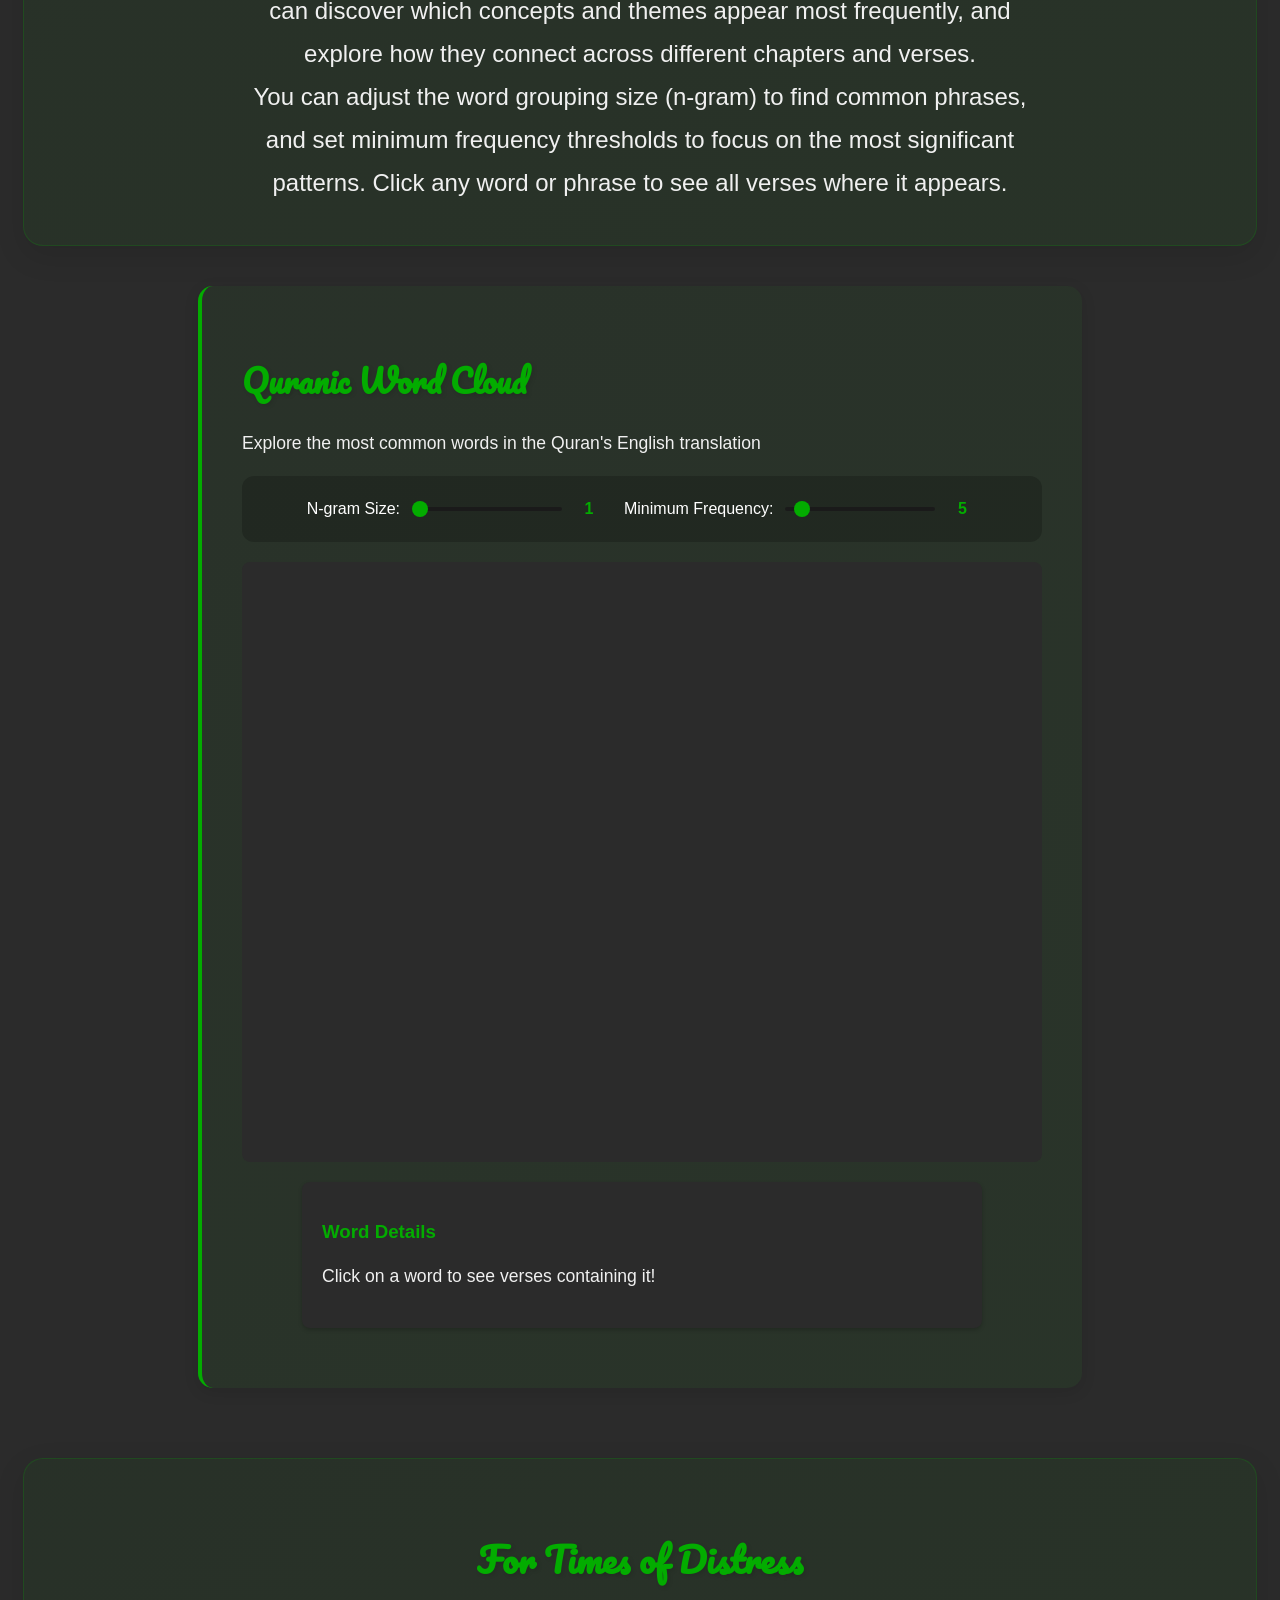
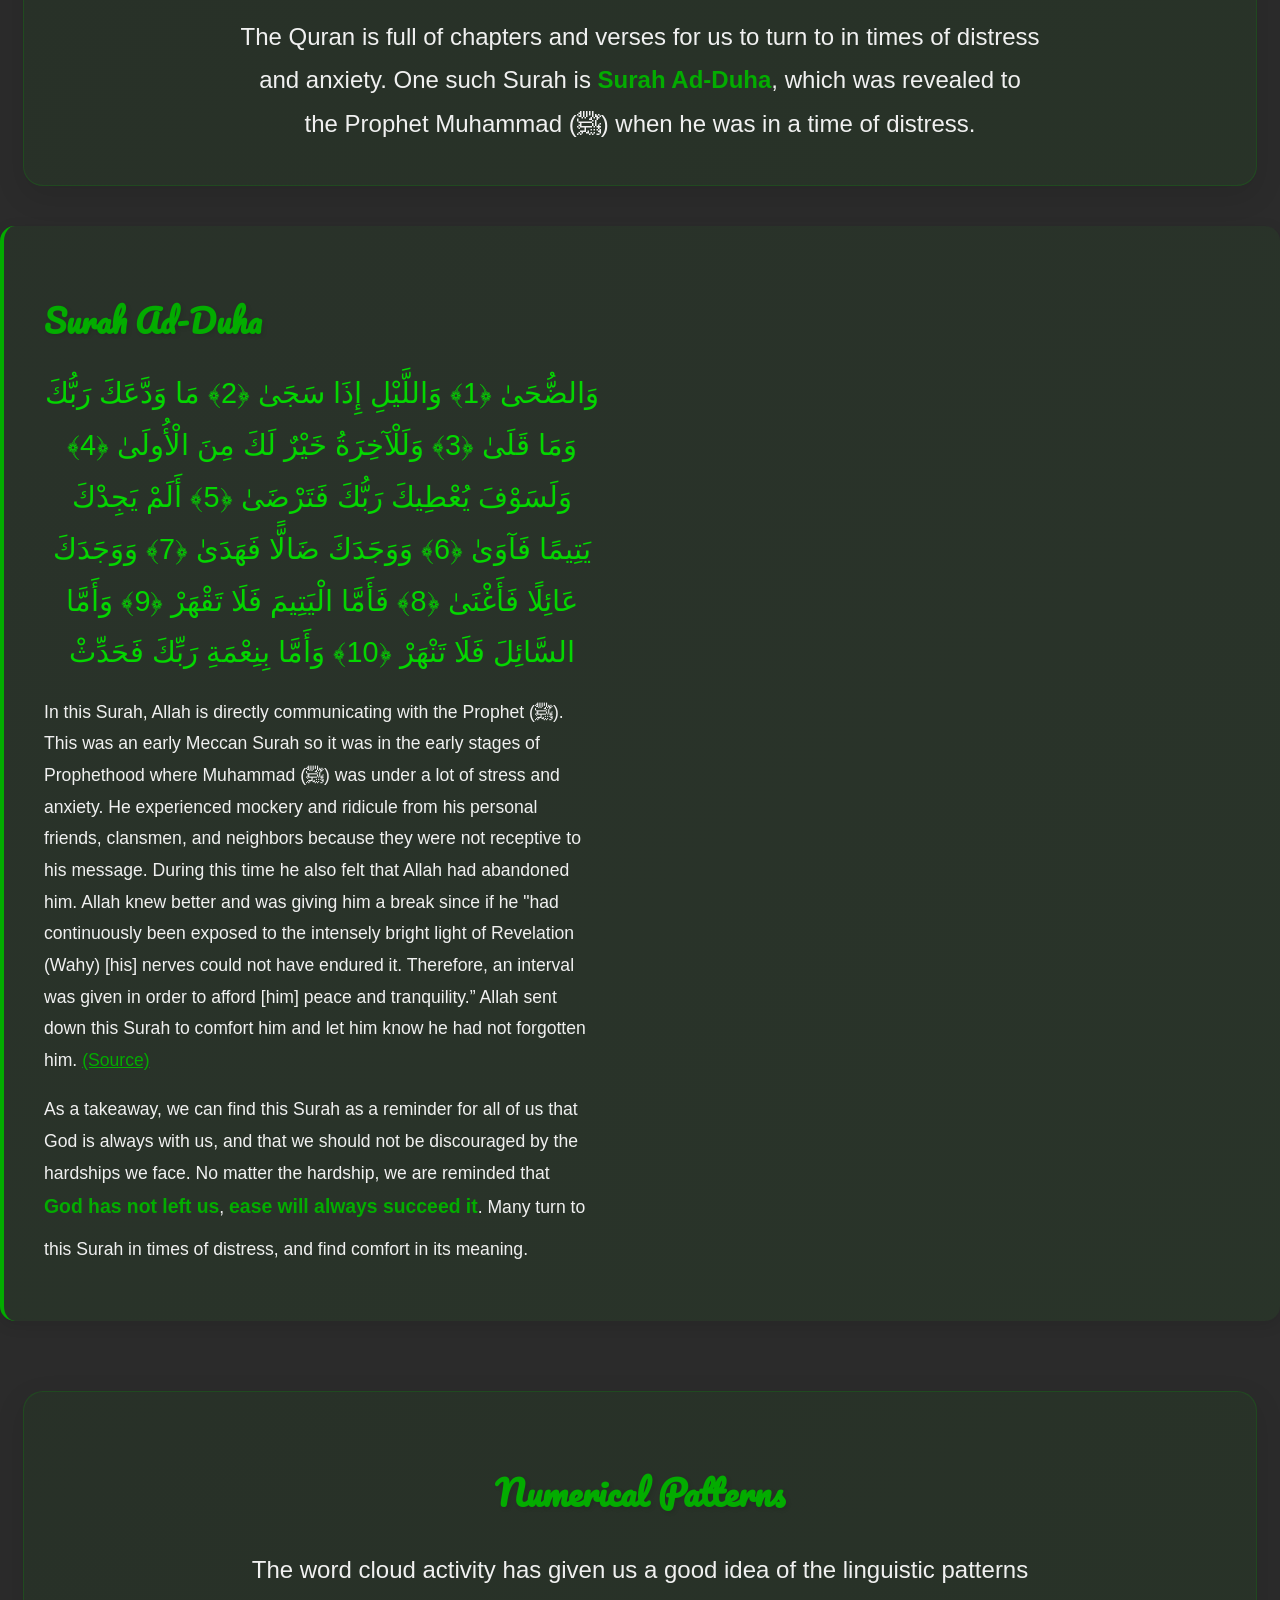
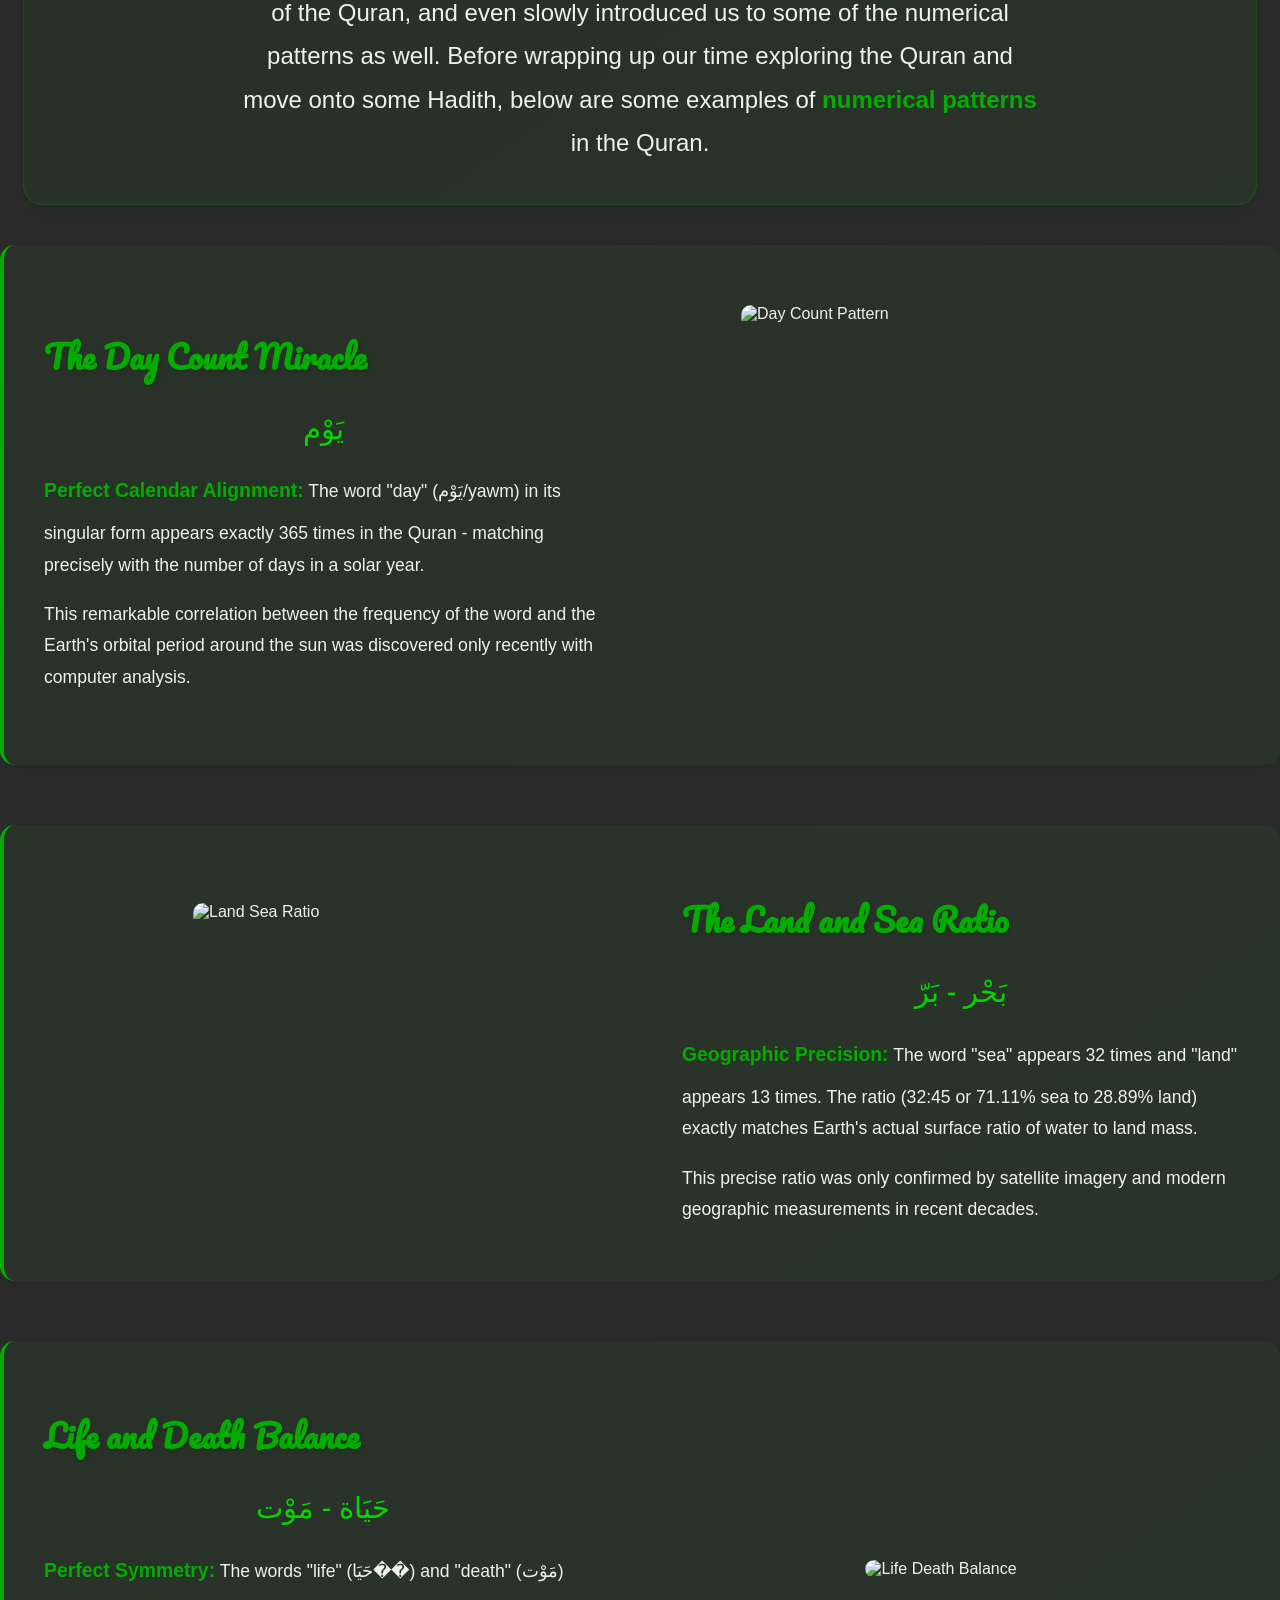
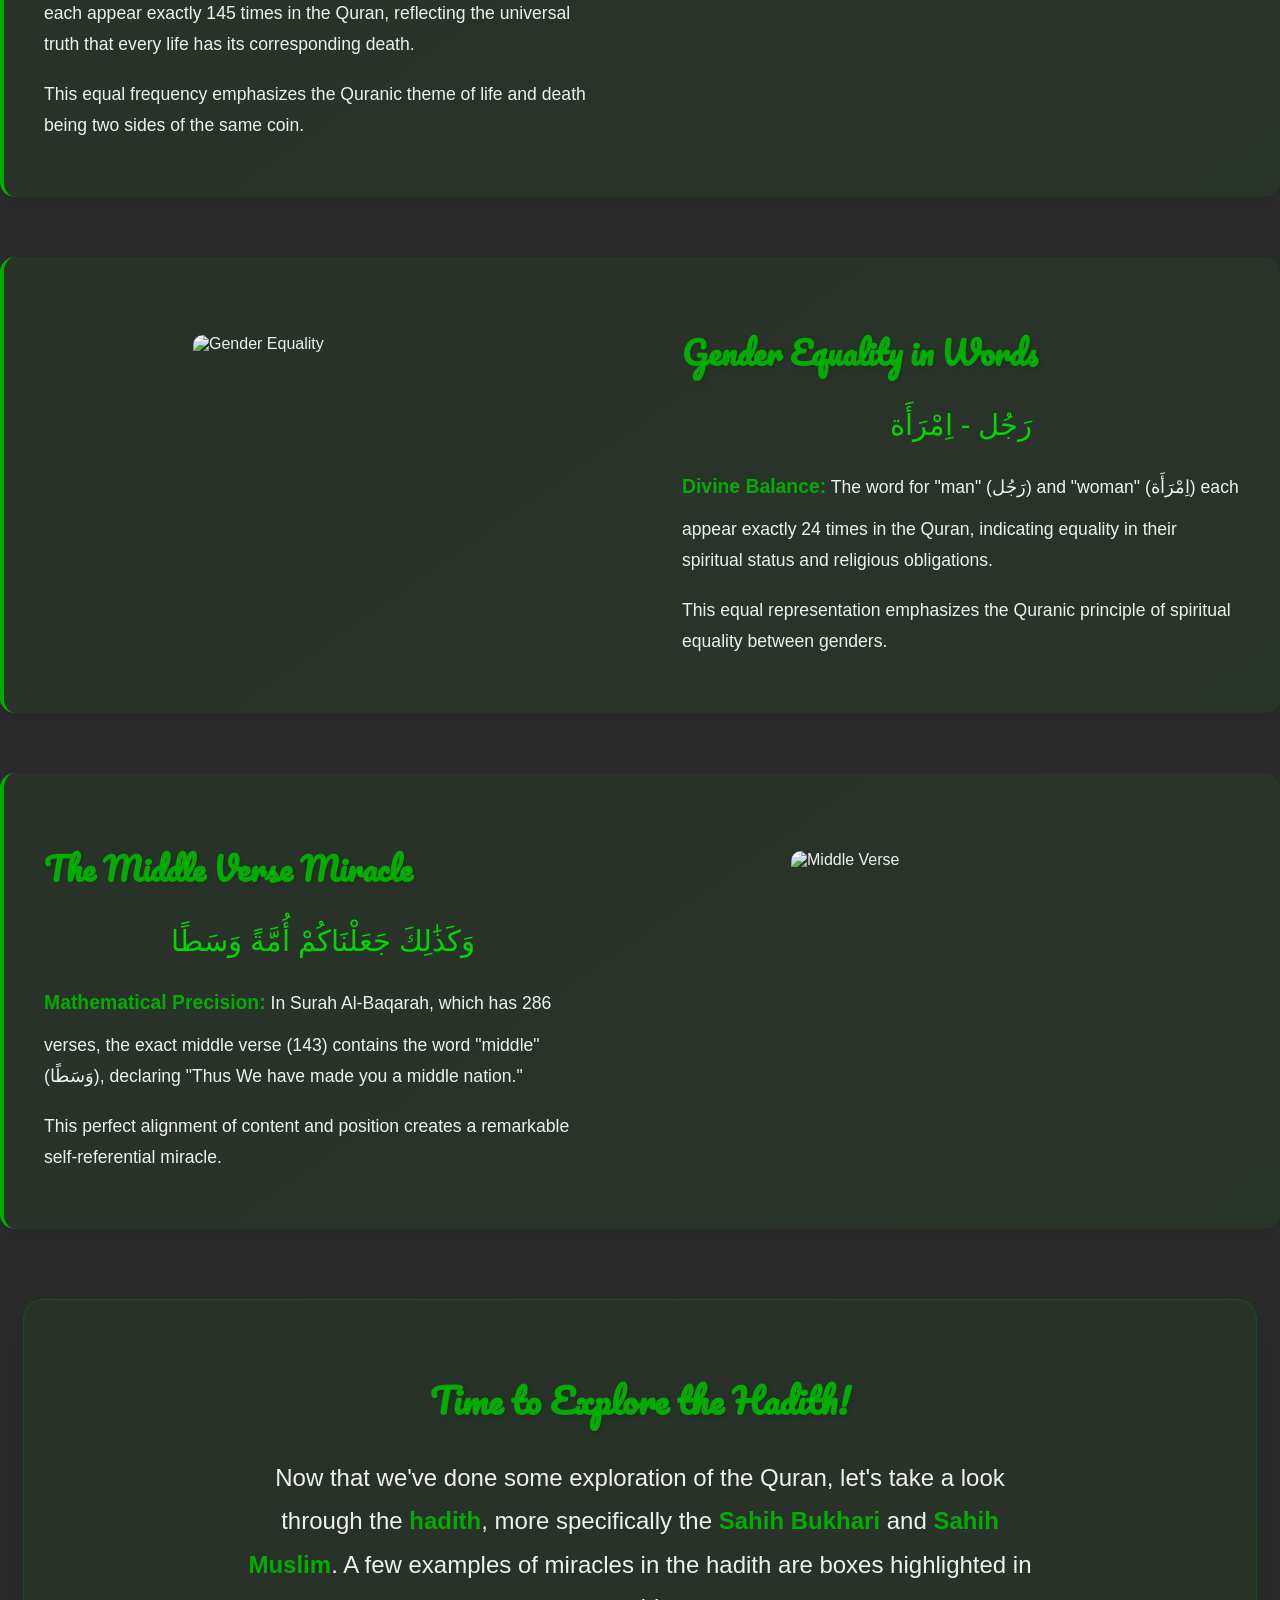
==== commit 71100409: "removed about button" ====
--- a/index.html
+++ b/index.html
@@ -31,9 +31,6 @@
         <a href="#hadith-treemap-the">Treemap Search</a>
         <a href="#hadith-examples">Miracle Examples</a>
       </div>
-    </div>
-    <div class="dropdown">
-      <button class="dropbtn" onclick="location.href='#about'">About</button>
     </div>
   </div>
 </head>
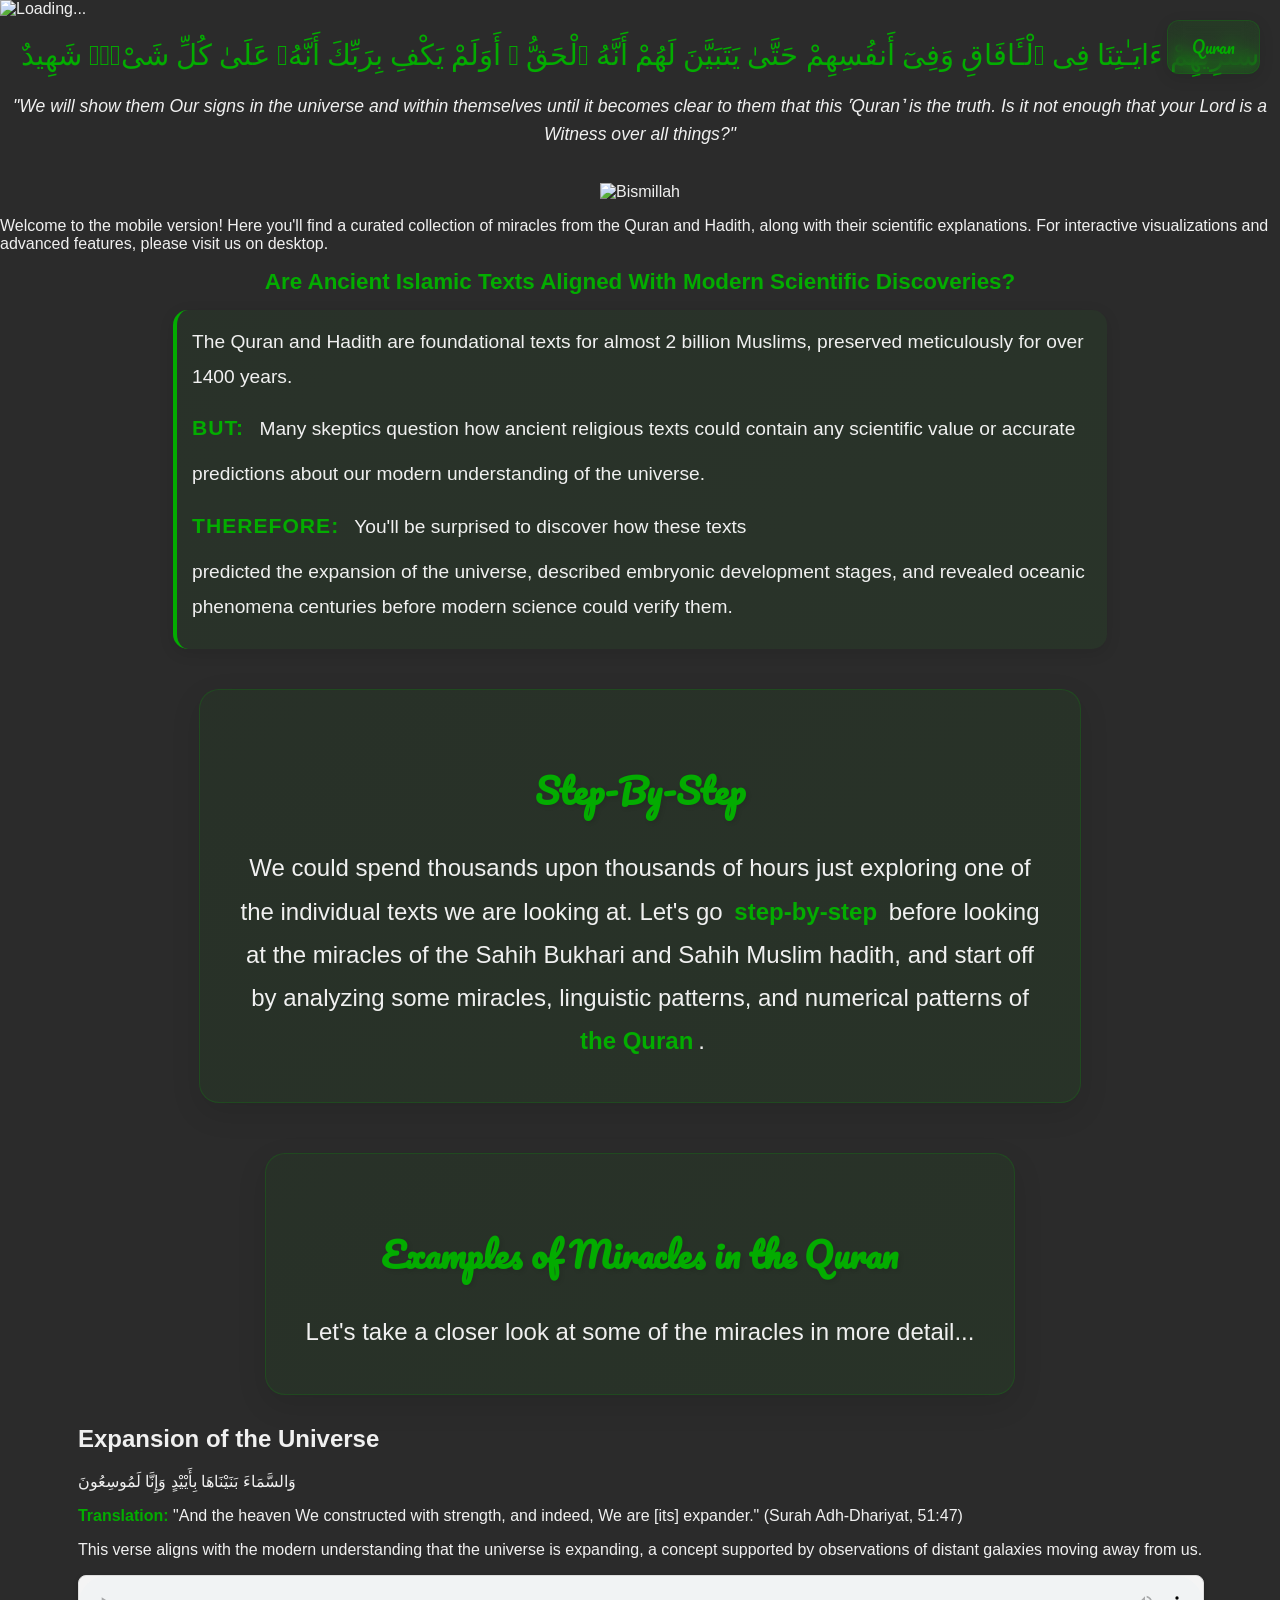
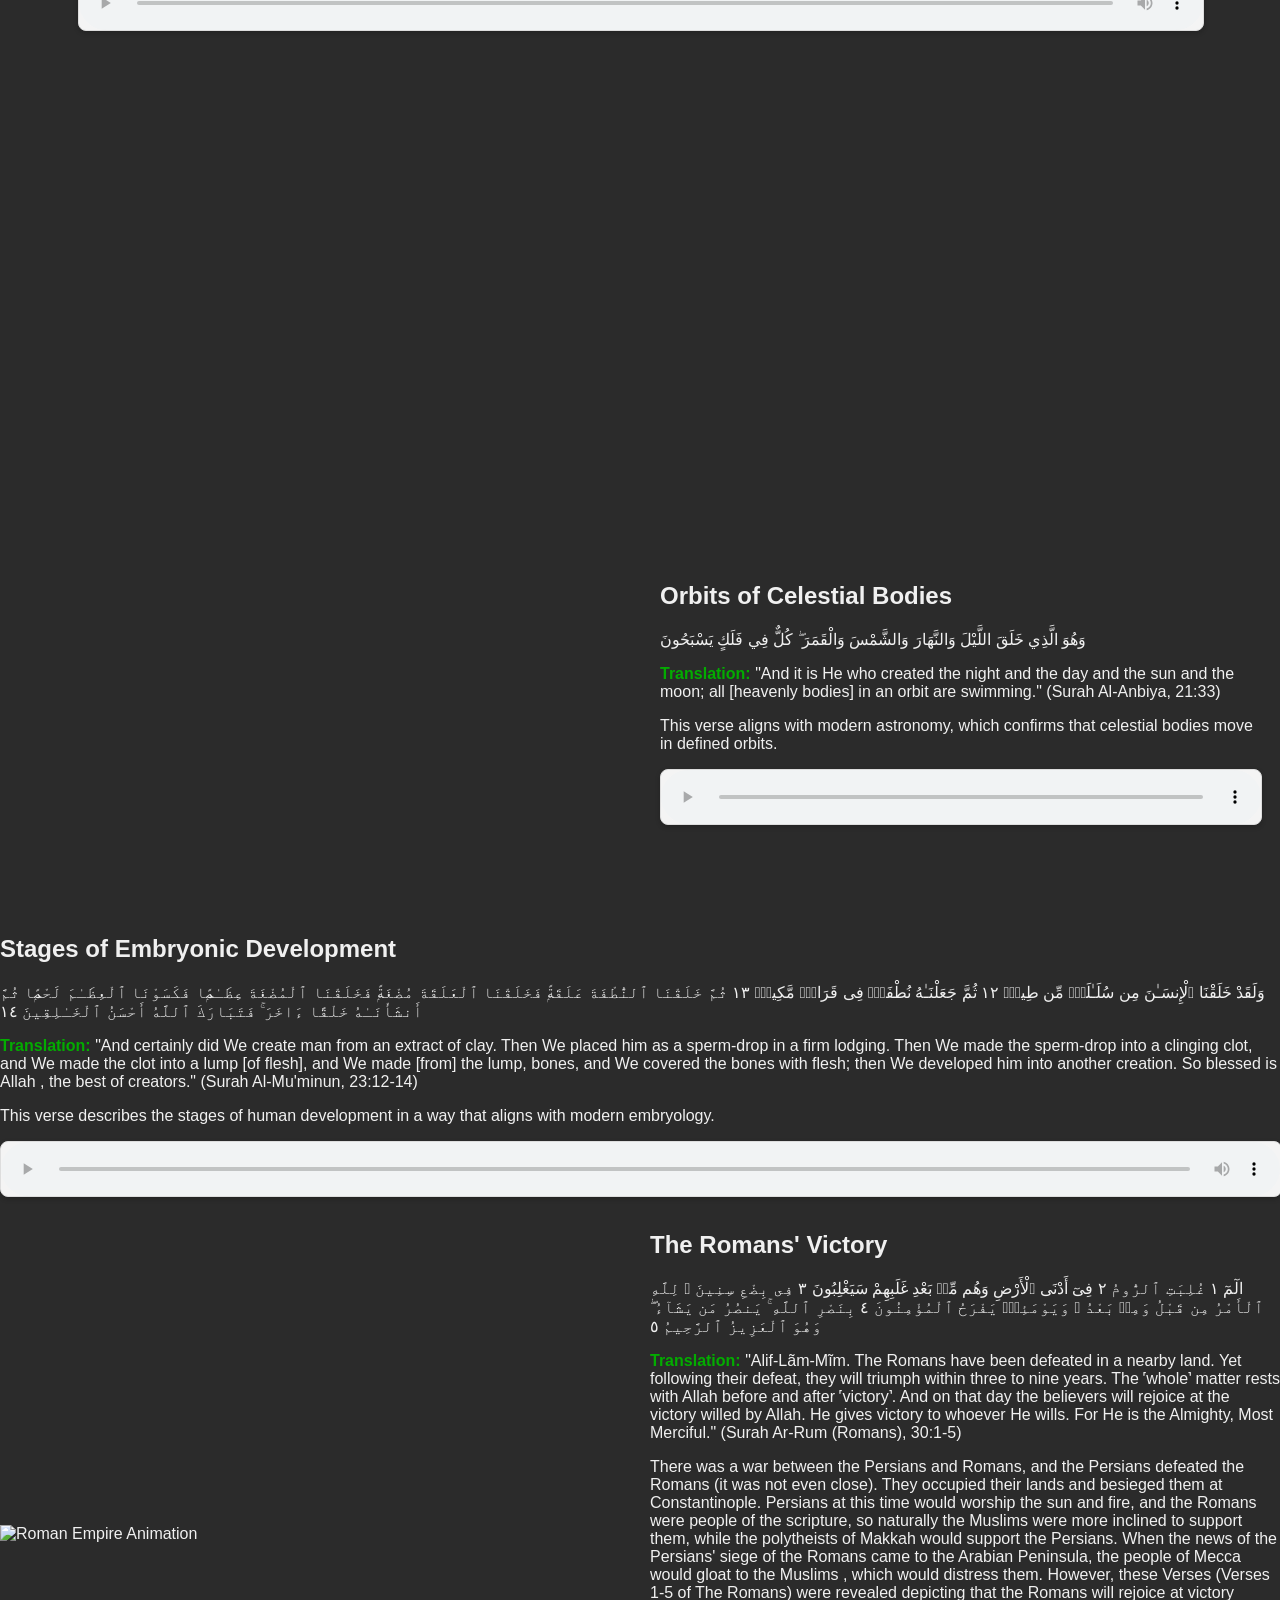
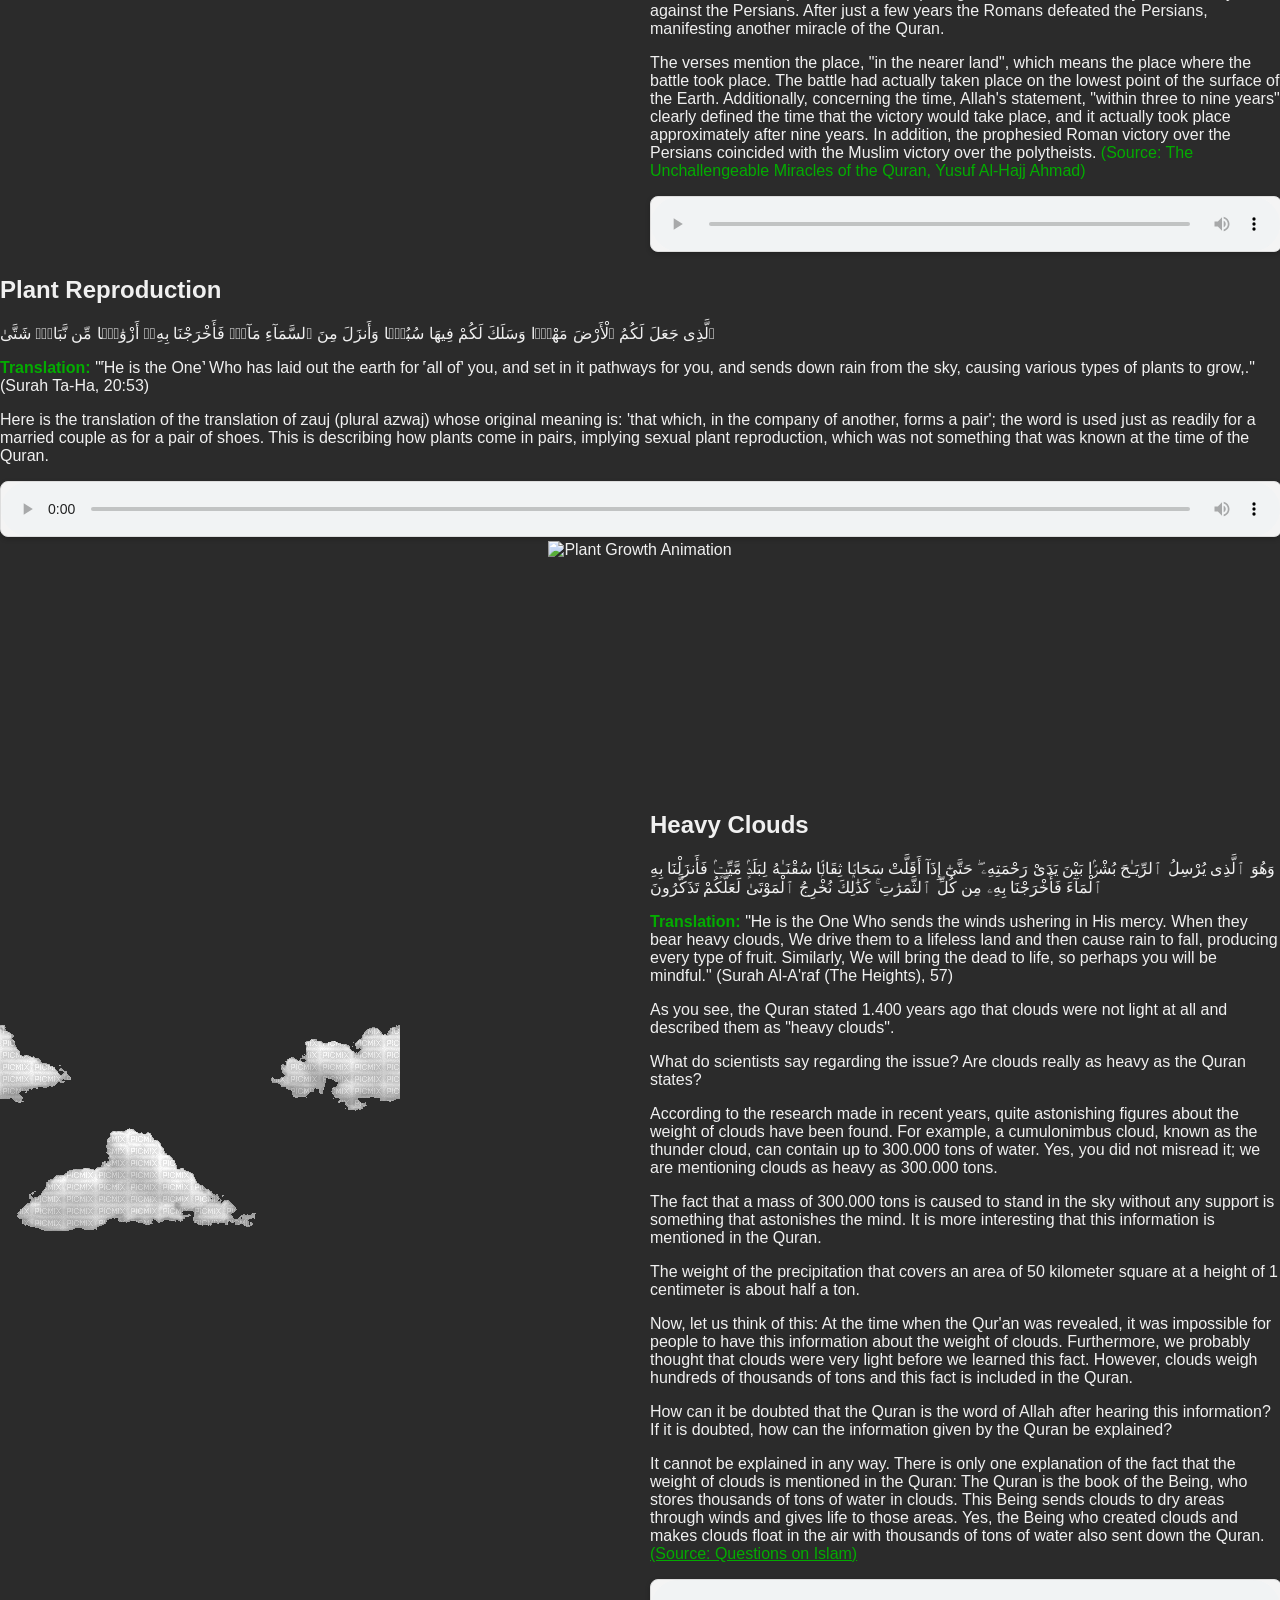
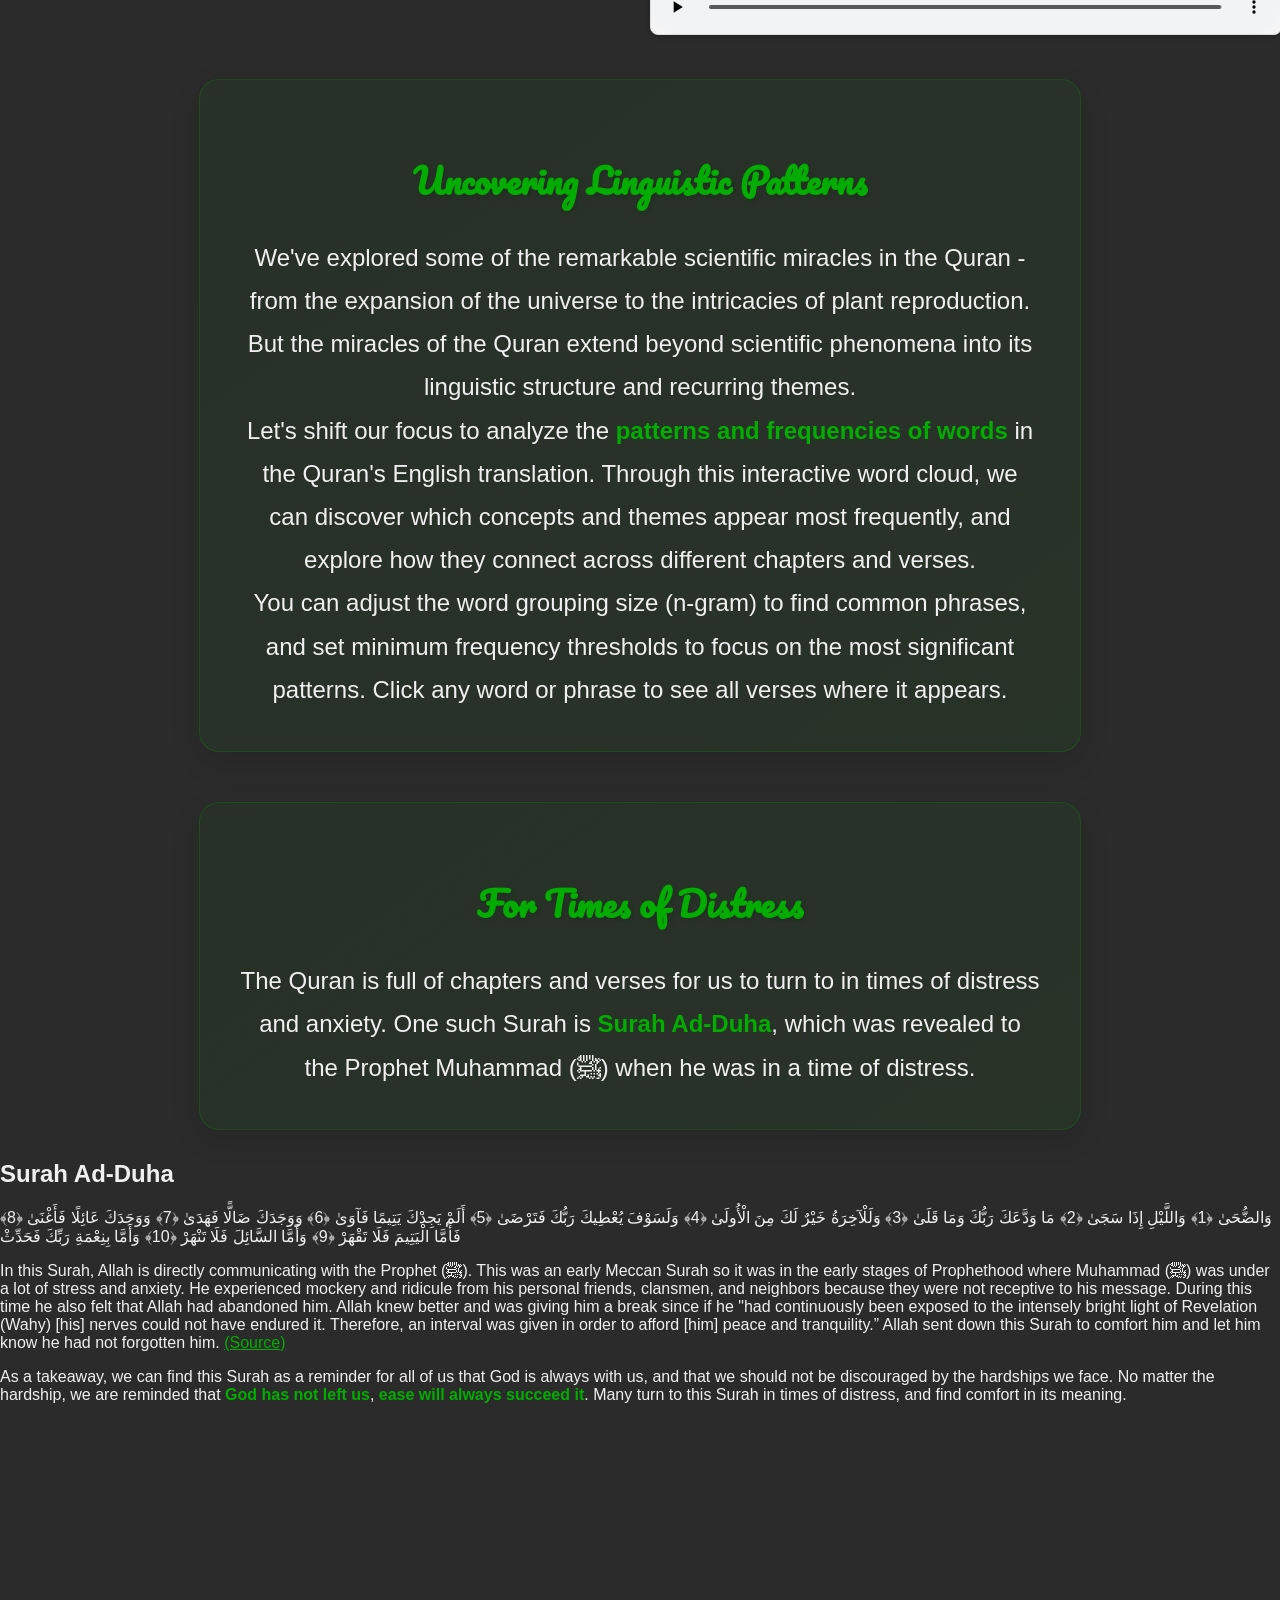
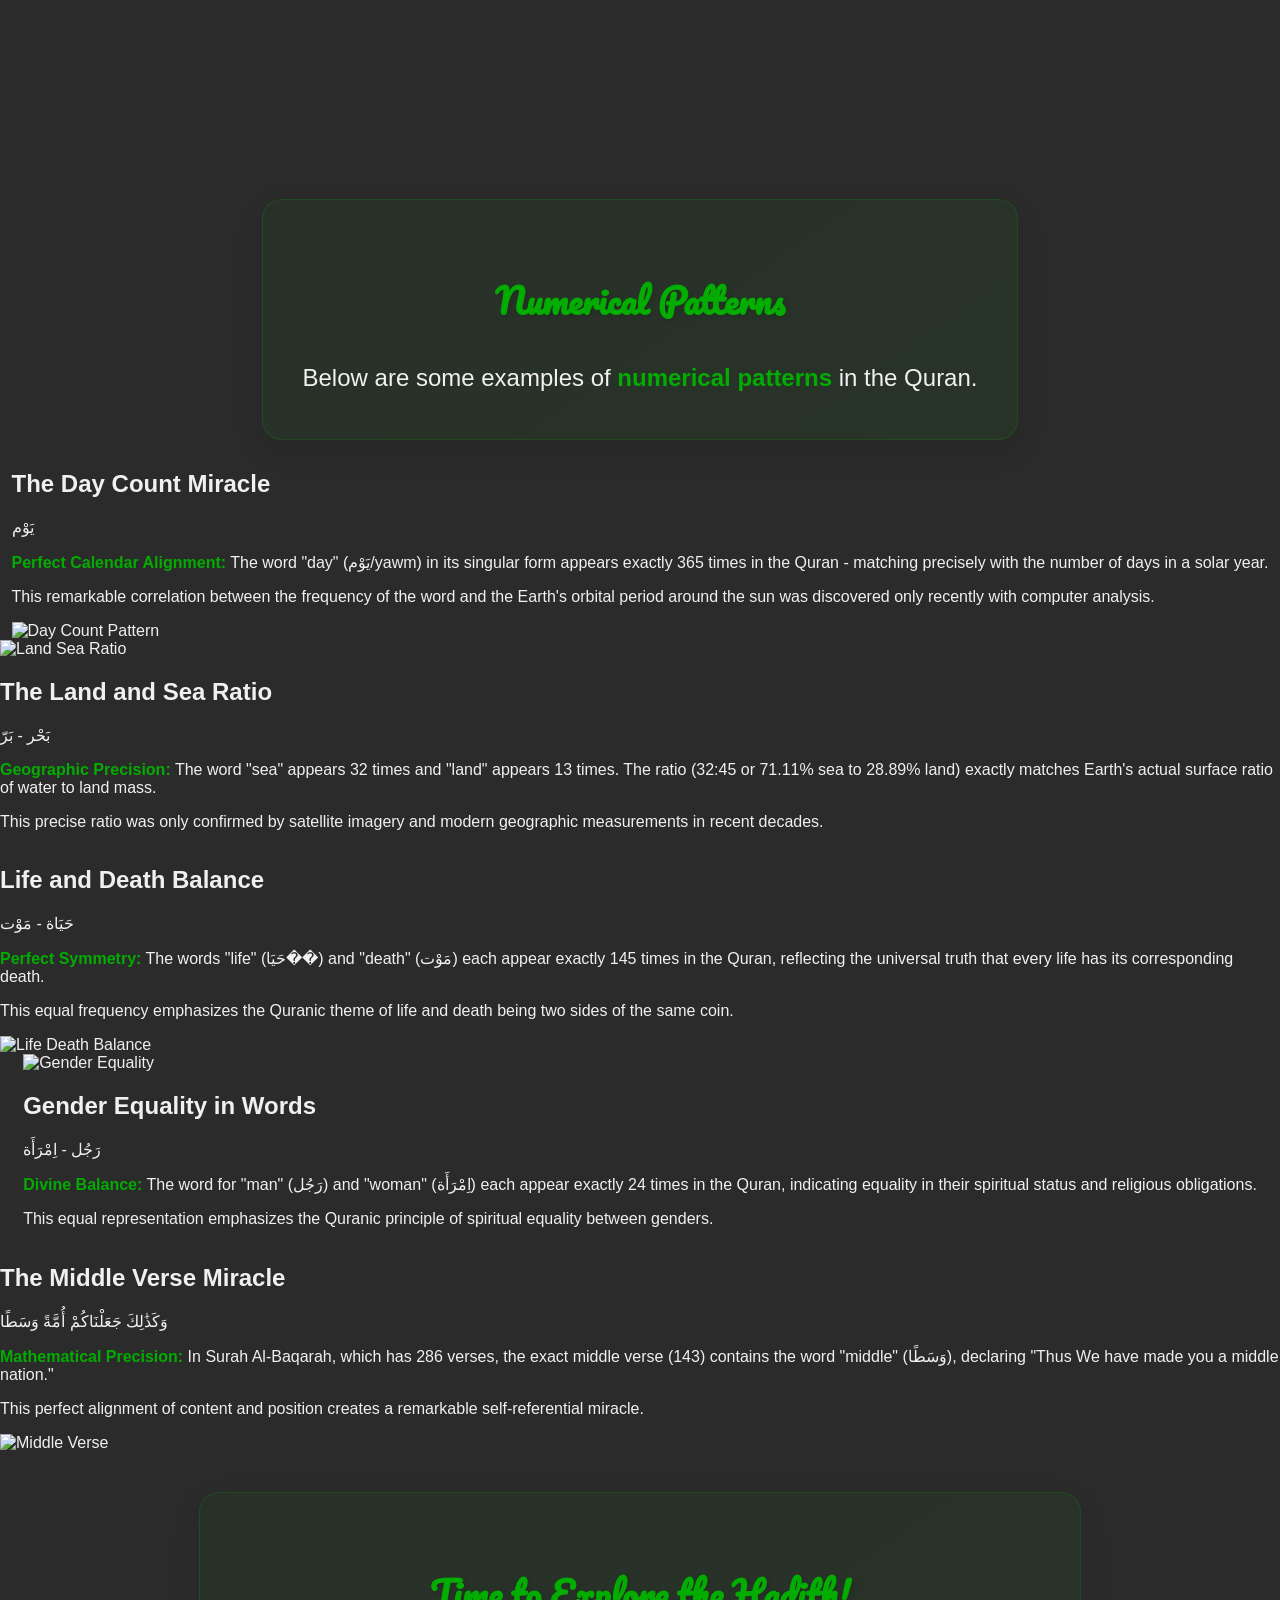
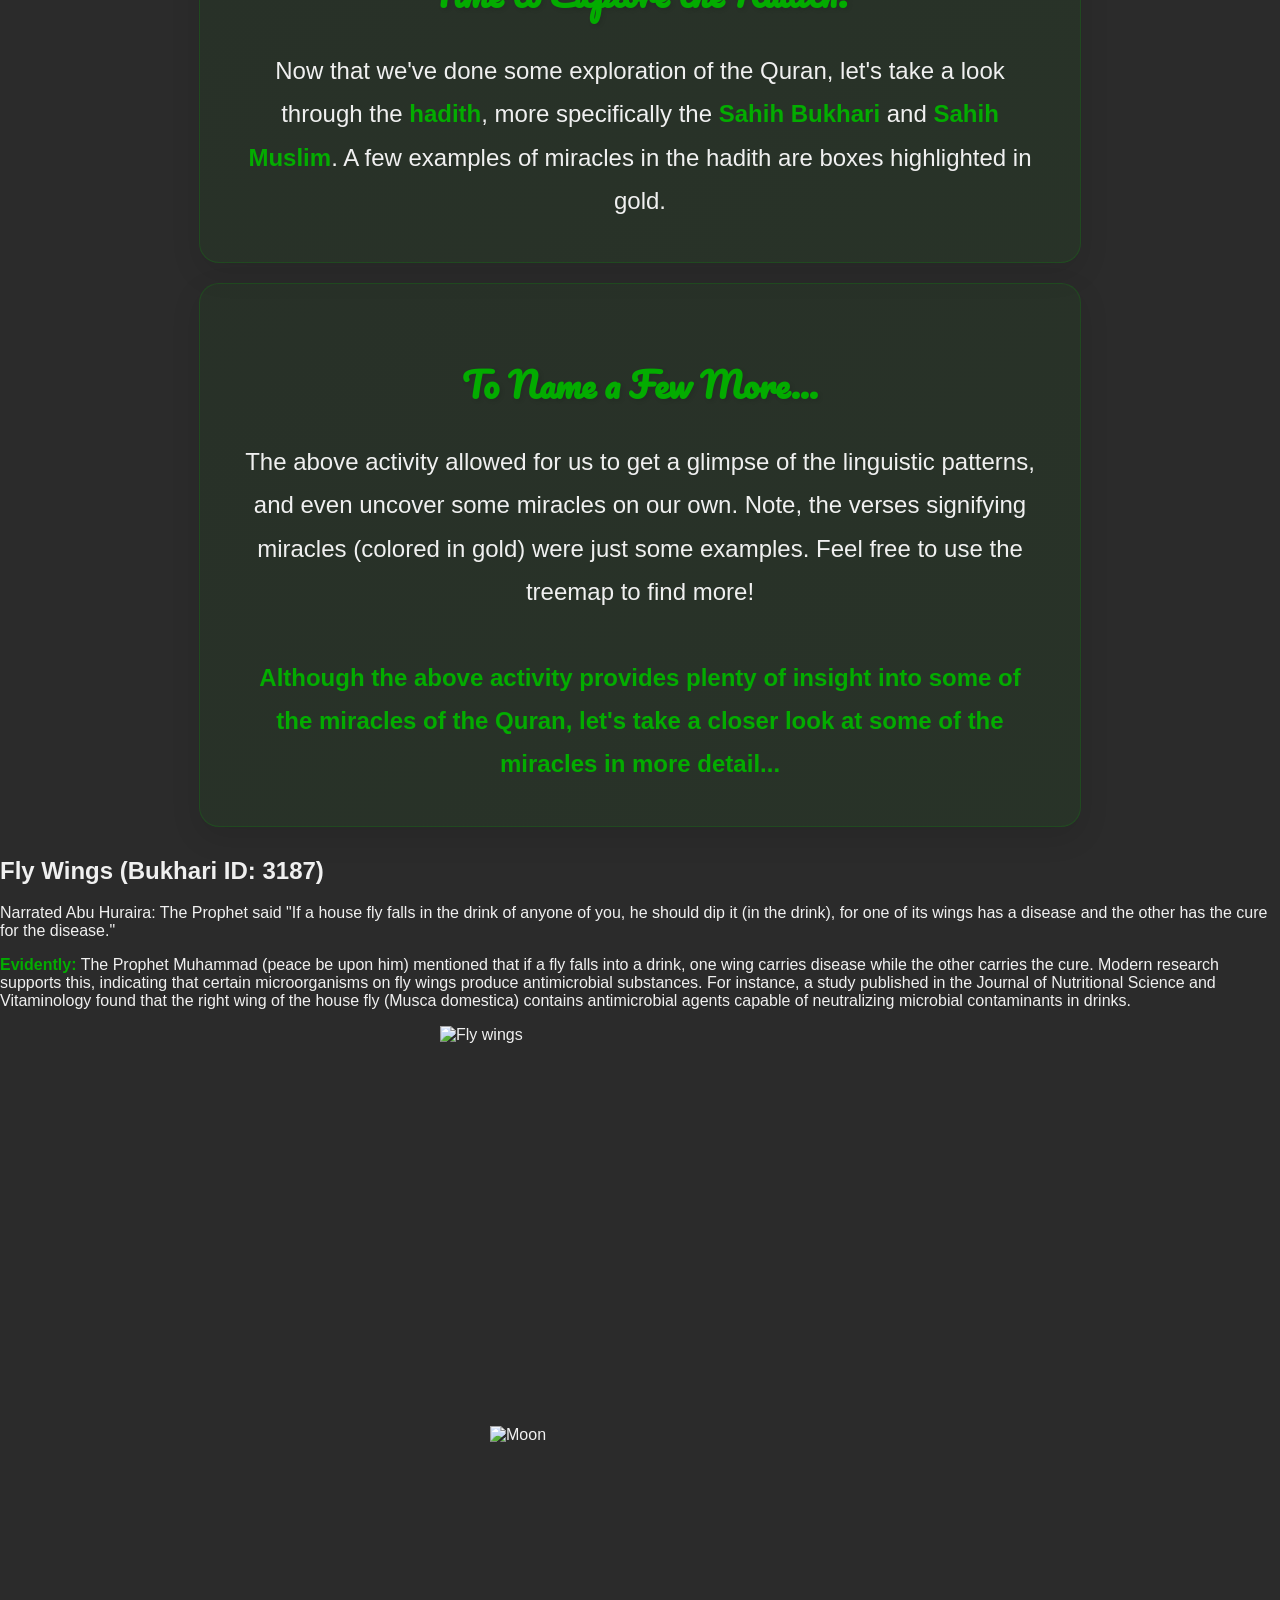
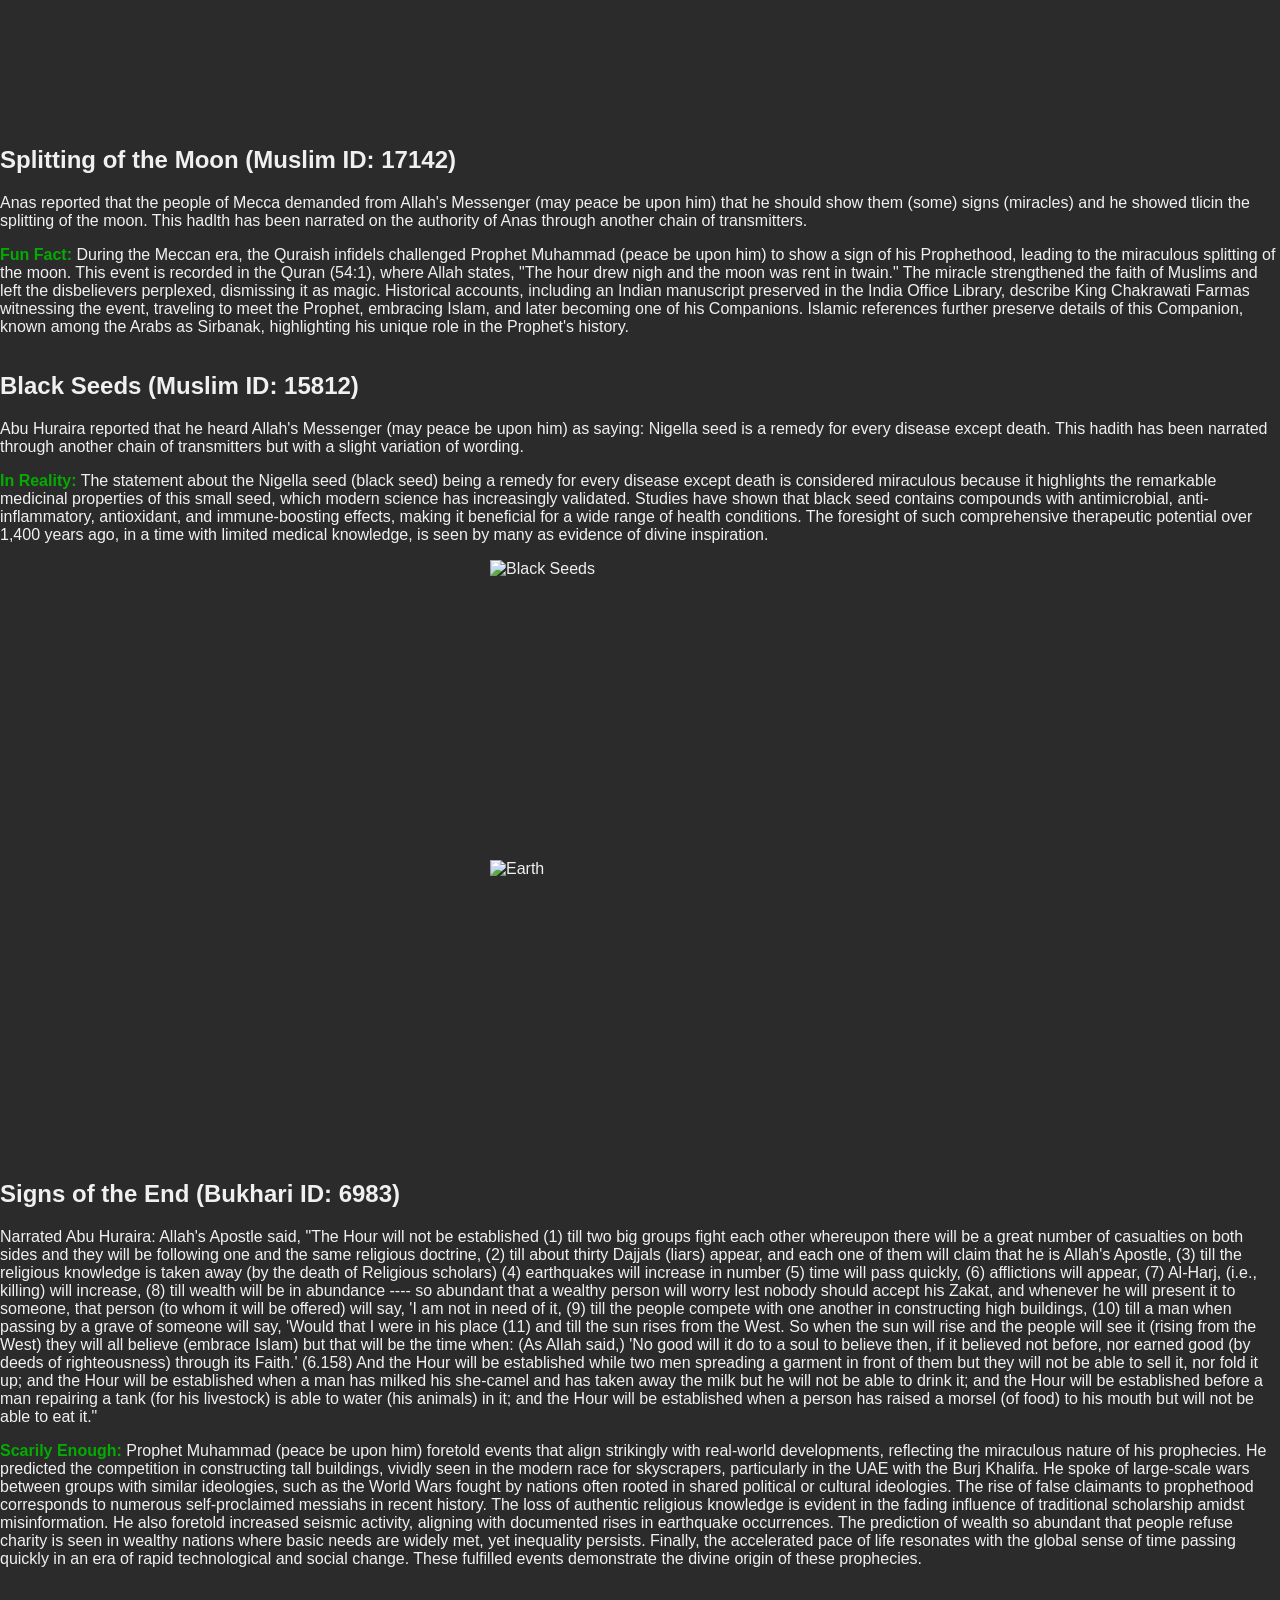
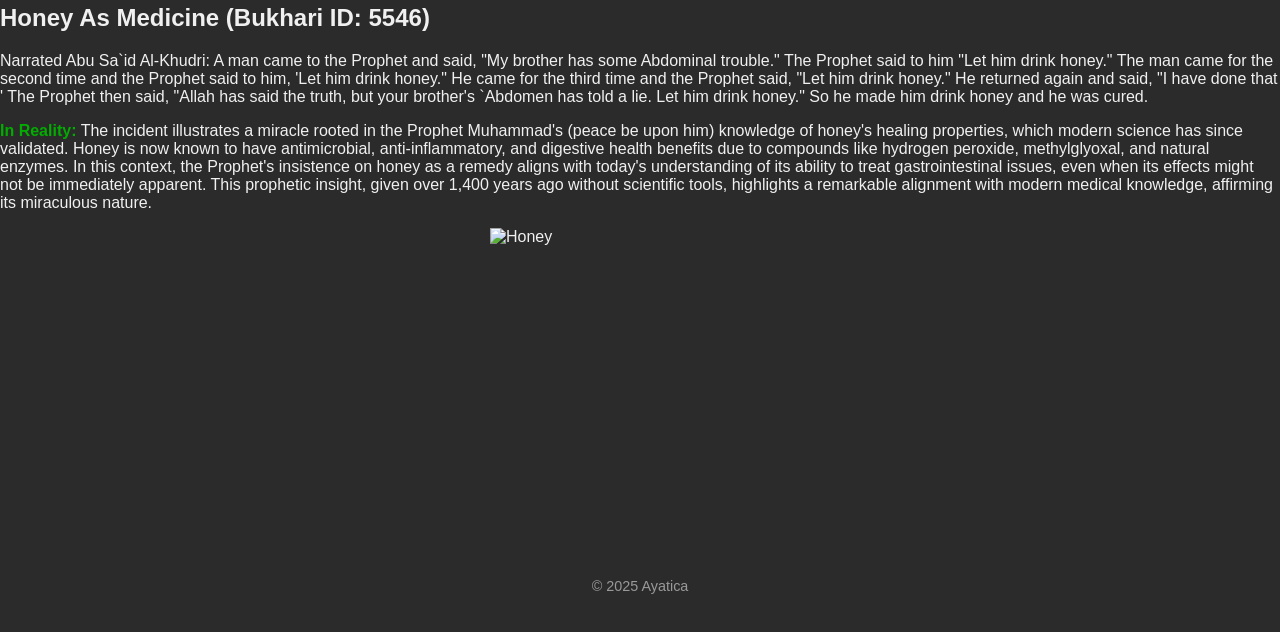
==== commit de28b050: "mobile compat" ====
--- a/index.html
+++ b/index.html
@@ -18,18 +18,9 @@
     <div class="dropdown">
       <button class="dropbtn">Quran</button>
       <div class="dropdown-content">
-        <a href="#quran-treemap">Treemap Search</a>
         <a href="#to-name-a-few">Miracle Examples</a>
-        <a href="#word-cloud">Word Cloud</a>
         <a href="#relief">Relief</a>
         <a href="#numerical-patterns">Numerical Pattern Examples</a>
-      </div>
-    </div>
-    <div class="dropdown">
-      <button class="dropbtn">Hadith</button>
-      <div class="dropdown-content">
-        <a href="#hadith-treemap-the">Treemap Search</a>
-        <a href="#hadith-examples">Miracle Examples</a>
       </div>
     </div>
   </div>
@@ -55,25 +46,26 @@
 
   <div class="intro-section">
     <div id="bismillah">
-      <img src="images/bismillah.png" alt="Bismillah">
-    </div>
-    <h1 style="color: #03ac00; font-size: 2.2em; margin: 15px 0; text-align: center;">Are Ancient Islamic Texts Aligned
-      With
-      Modern Scientific Discoveries?</h1>
+      <img src="images/bismillah.png" alt="Bismillah" style="max-width: 100%; height: auto;">
+    </div>
+
+    <div class="mobile-notice">
+      <p>Welcome to the mobile version! Here you'll find a curated collection of miracles from the Quran and Hadith, along with their scientific explanations. For interactive visualizations and advanced features, please visit us on desktop.</p>
+    </div>
+
+    <h1 style="color: #03ac00; margin: 15px 0; text-align: center; font-size: 1.4em;">Are Ancient Islamic Texts Aligned With Modern Scientific Discoveries?</h1>
       
-    <!-- <center> -->
-    <div class="section-transition" style="margin-bottom: 10px;">
-      <p class="hook" style="padding-left: 100px; padding-right: 100px;">
-        <span style="color: #03ac00;"></span> The Quran and Hadith are foundational texts for almost 2 billion Muslims,
+    <div class="section-transition">
+      <p class="hook" style="padding: 15px;">
+        The Quran and Hadith are foundational texts for almost 2 billion Muslims,
         preserved meticulously for over 1400 years.<br><br>
         <span style="color: #03ac00;"><strong>But:</strong></span> Many skeptics question how ancient religious texts
         could contain any scientific value or accurate predictions about our modern understanding of the
         universe.<br><br>
         <span style="color: #03ac00;"><strong>Therefore:</strong></span> You'll be surprised to discover how these texts 
-<span class="highlight-discovery" style="transition: all 0.3s ease;">predicted the expansion of the universe, described embryonic development stages, and revealed oceanic phenomena centuries before modern science could verify them.</span>
+        <span class="highlight-discovery">predicted the expansion of the universe, described embryonic development stages, and revealed oceanic phenomena centuries before modern science could verify them.</span>
       </p>
     </div>
-    <!-- </center> -->
 
   </div>
 
@@ -86,43 +78,9 @@
     </p>
   </div>
 
-  <div class="section-transition step-section" style="margin-top: 10px;margin-bottom: 10px;" id="quran-treemap">
-    <h2>Search for Miracles in the Quran</h2>
-    <p>The Quran contains numerous verses that describe scientific phenomena with remarkable accuracy, centuries before
-      their modern discovery. Use the interactive treemap below to explore these verses and more. You can search for
-      specific terms or filter to view scientific miracles specifically.</p>
-    <div style="display: flex; justify-content: center; gap: 20px; margin-top: 20px;">
-      <div id="search-container">
-        <input id="search-bar" type="text" placeholder="Search for a Quranic keyword (i.e., 'loves')" />
-        <button id="search-button">🔍</button>
-      </div>
-      <button id="filter-button" onclick="toggleScientificMiracles()">Show Examples of Scientific Miracles Only</button>
-
-    </div>
-    <center>
-      <div id="container" style="background-color: transparent;">
-        <div id="treemap" style="width: 58%;"></div>
-        <div style="width: 28%;">
-          <div id="verse-details">
-            <h3>Verse Details</h3>
-            <p>Pick a verse to view its details!</p>
-          </div>
-        </div>
-      </div>
-    </center>
-  </div>
-  </div>
-
-
-  <div class="section-transition step-section" style="margin-top: 10px; margin-bottom: 10px;" id="to-name-a-few">
-    <h2>To Name a Few...</h2>
-    <p>The above activity allowed for us to get a glimpse of the linguistic patterns, and even uncover some miracles on
-      our own. Note, the verses signifying miracles (colored in gold) were just some examples. Feel free to use the
-      treemap to find more! <br><br><b style="color:#03ac00;">Although the above activity provides plenty of insight
-        into some of the miracles of the Quran, let's take a closer look at some of the miracles in more detail...</b>
-      </new>
-    </p>
-
+  <div class="section-transition step-section" style="margin-top: 10px;margin-bottom: 10px;">
+    <h2>Examples of Miracles in the Quran</h2>
+    <p>Let's take a closer look at some of the miracles in more detail...</p>
   </div>
 
   <section class="miracle-section">
@@ -478,38 +436,6 @@
   </div>
 
 
-  <section class="miracle-section" id="word-cloud">
-    <div class="verse-content">
-      <h2>Quranic Word Cloud</h2>
-      <p>Explore the most common words in the Quran's English translation</p>
-      <div class="word-cloud-controls">
-        <label>
-          N-gram Size:
-          <input type="range" id="ngram-slider" min="1" max="7" value="1">
-          <span id="ngram-value">1</span>
-        </label>
-        <label>
-          Minimum Frequency:
-          <input type="range" id="freq-slider" min="2" max="50" value="5">
-          <span id="freq-value">5</span>
-        </label>
-      </div>
-      <div id="wordcloud-container"></div>
-      <div id="wordcloud-loader" class="wordcloud-loader" style="display: none;">
-        <div class="loader-spinner"></div>
-        <div class="loader-text">Updating Word Cloud...</div>
-      </div>
-      <div id="word-details">
-        <h3 style="color:#03ac00;">Word Details</h3>
-        <p>Click on a word to see verses containing it!</p>
-      </div>
-    </div>
-  </section>
-
-
-
-
-
 
   <div class="section-transition step-section" style="margin-bottom: 10px;" id="relief">
     <h2>For Times of Distress</h2>
@@ -567,10 +493,7 @@
 
   <div class="section-transition step-section" style="margin-bottom: 10px;" id="numerical-patterns">
     <h2>Numerical Patterns</h2>
-    <p>The word cloud activity has given us a good idea of the linguistic patterns of the Quran, and even slowly
-      introduced us to some of the numerical patterns as well.
-      Before wrapping up our time exploring the Quran and move onto some Hadith, below are some examples of <b
-        style="color: #03ac00;">numerical patterns</b> in the Quran.</p>
+    <p>Below are some examples of <b style="color: #03ac00;">numerical patterns</b> in the Quran.</p>
   </div>
 
 
@@ -656,42 +579,6 @@
     </p>
   </div>
 
-  <div class="hadith-section step-section">
-    <!-- <h1 >Interactive Hadith Treemaps</h1> -->
-
-    <div style="display: flex; justify-content: center; gap: 20px; margin-top: 20px;">
-      <div id="hadith-search-container" style="width: 50%;">
-        <input id="hadith-search-bar" type="text" placeholder="Search for a Hadith keyword (i.e., 'prayer')" />
-        <button id="hadith-search-button">🔍</button>
-      </div>
-      <button id="hadith-filter-button">Show Examples of Prophetic Wisdom</button>
-    </div>
-
-    <div class="loading-container" id="loadingScreen">
-      <div class="loading-spinner"></div>
-      <div class="loading-text">Loading Hadith Data...</div>
-    </div>
-
-    <div class="hadith-content" id="hadithContent">
-      <div class="main-container">
-        <div class="treemap-section">
-          <div class="treemap-container" id="bukhariTreemap"></div>
-          <div class="details-container" id="detailsBukhari">
-            <h2>Bukhari Hadith Details</h2>
-            <div class="details-content" id="hadithDetailsBukhari">Click on a hadith to view its details here.</div>
-          </div>
-        </div>
-
-        <div class="treemap-section">
-          <div class="treemap-container" id="muslimTreemap"></div>
-          <div class="details-container" id="detailsMuslim">
-            <h2>Muslim Hadith Details</h2>
-            <div class="details-content" id="hadithDetailsMuslim">Click on a hadith to view its details here.</div>
-          </div>
-        </div>
-      </div>
-    </div>
-  </div>
 
   <div class="section-transition step-section" style="margin-top: 10px; margin-bottom: 10px;" id="hadith-examples">
     <h2>To Name a Few More...</h2>
--- a/style.css
+++ b/style.css
@@ -64,59 +64,27 @@
   transition: opacity 0.3s ease, transform 0.3s ease, visibility 0.3s;
 }
 
-#search-container {
-  display: flex;
-  align-items: center;
-  margin-top: 20px;
-  background-color: #444;
-  border-radius: 8px;
-  padding: 5px;
-  box-shadow: 0 2px 5px rgba(0, 0, 0, 0.3);
-  width: 50%;
-  transition: box-shadow 0.3s ease;
-}
-
-#search-container:focus-within {
-  box-shadow: 0 0 10px rgba(3, 172, 0, 0.3);
-}
-
-#search-bar {
-  width: 100%;
-  padding: 10px;
-  font-size: 16px;
-  color: #f0f0f0;
-  background-color: transparent;
-  border: none;
-  outline: none;
-}
-
-#search-bar::placeholder {
-  color: #bbb;
-  font-style: italic;
-}
-
-#search-button {
-  background-color: #03ac00;
-  color: #fff;
-  font-size: 16px;
-  padding: 10px;
-  border: none;
-  border-radius: 5px;
-  cursor: pointer;
-  transition: all 0.3s ease;
-  position: relative;
-  overflow: hidden;
-  margin-left: -50px;
-}
-
-#search-button:hover {
-  background-color: #04d600;
-  transform: translateY(-2px);
-  box-shadow: 0 4px 8px rgba(0, 0, 0, 0.2);
-}
-
-#search-button:active {
-  transform: translateY(0);
+#search-container,
+#filter-button,
+#treemap,
+#verse-details,
+#wordcloud-section,
+#wordcloud-container,
+#word-details,
+.word-cloud-controls,
+.word-cloud-text,
+.hadith-section,
+.hadith-treemap-section,
+.hadith-treemap-container,
+.hadith-details-container,
+.hadith-title,
+.loading-container,
+.loading-spinner,
+.loading-text,
+.hadith-content,
+.treemap-container,
+.details-container {
+  display: none !important;
 }
 
 #container {
@@ -128,24 +96,8 @@
   background-color: transparent;
 }
 
-#treemap {
-  width: 800px;
-  height: 600px;
-  /* border: 1px solid #555; */
-}
-
-#verse-details {
-  width: 400px;
-  /* background-color: #2b2b2b; */
-  padding: 20px;
-  border-radius: 5px;
-  box-shadow: 0 0 5px rgba(0, 0, 0, 0.3);
-}
-
-#explanation {
-  width: 400px;
-  color: #03ac00;
-  margin-top: 10px;
+#container > div:not(#verse-details) {
+  display: none;
 }
 
 .footer {
@@ -192,173 +144,6 @@
 
 a {
   color: #039900;
-}
-
-#filter-button {
-  display: inline-block;
-  padding: 10px 20px;
-  background-color: #03ac00;
-  color: white;
-  border: none;
-  border-radius: 5px;
-  font-size: 16px;
-  cursor: pointer;
-  margin: 20px 0;
-  transition: all 0.3s ease;
-  position: relative;
-  overflow: hidden;
-}
-
-#filter-button:hover {
-  background-color: #04d600;
-  transform: translateY(-2px);
-  box-shadow: 0 4px 8px rgba(0, 0, 0, 0.2);
-}
-
-#filter-button:active {
-  transform: translateY(0);
-}
-
-#verse-details {
-  padding: 15px;
-  border: 1px solid #ddd;
-  border-radius: 5px;
-  /* background-color: #2b2b2b; */
-  max-width: 600px;
-  margin-top: 20px;
-  font-family: Arial, sans-serif;
-}
-
-#verse-details h3 {
-  font-size: 18px;
-  color: #04d600;
-  margin-top: 0;
-}
-
-#verse-details p {
-  font-size: 16px;
-  color: white;
-  line-height: 1.6;
-}
-
-#explanation {
-  margin-top: 15px;
-}
-
-#explanation h4 {
-  font-size: 16px;
-  font-weight: bold;
-  color: #03ac00;
-  margin: 0;
-}
-
-#explanation p {
-  font-size: 15px;
-  color: white;
-  line-height: 1.4;
-  margin: 5px 0 0;
-}
-
-.miracle-section {
-  font-family: 'Arial', sans-serif;
-  max-width: 1200px;
-  margin: 30px auto;
-  padding: 40px;
-  background: linear-gradient(145deg, rgba(3, 172, 0, 0.05), rgba(4, 214, 0, 0.05));
-  border-radius: 15px;
-  border-left: 4px solid #03ac00;
-  box-shadow: 0 4px 15px rgba(0, 0, 0, 0.1);
-  transition: transform 0.3s ease, box-shadow 0.3s ease;
-  display: flex;
-  justify-content: space-between;
-  align-items: center;
-  gap: 40px;
-}
-
-.miracle-section:hover {
-  transform: translateX(10px);
-  box-shadow: 0 6px 20px rgba(0, 0, 0, 0.2);
-}
-
-.verse-content {
-  flex: 1;
-}
-
-.miracle-section h2 {
-  font-family: 'Pacifico', cursive;
-  font-size: 2em;
-  color: #03ac00;
-  margin-bottom: 20px;
-  text-shadow: 2px 2px 4px rgba(0, 0, 0, 0.1);
-}
-
-.miracle-section .arabic {
-  font-size: 1.8em;
-  color: #04d600;
-  margin: 15px 0;
-  text-align: center;
-}
-
-.miracle-section strong {
-  color: #03ac00;
-  font-size: 1.1em;
-  position: relative;
-  display: inline-block;
-  margin-bottom: 10px;
-}
-
-.miracle-section strong::after {
-  content: '';
-  position: absolute;
-  bottom: -2px;
-  left: 0;
-  width: 100%;
-  height: 2px;
-  background: #03ac00;
-  transform: scaleX(0);
-  transition: transform 0.3s ease;
-  transform-origin: left;
-}
-
-.miracle-section:hover strong::after {
-  transform: scaleX(1);
-}
-
-.miracle-section p {
-  font-size: 1.1em;
-  line-height: 1.8;
-  color: #f0f0f0;
-  margin-bottom: 15px;
-}
-
-.animation-container {
-  flex: 1;
-  display: flex;
-  justify-content: center;
-  align-items: center;
-  padding: 20px;
-}
-
-.animation-container img {
-  max-width: 100%;
-  height: auto;
-  border-radius: 10px;
-  transition: transform 0.3s ease;
-}
-
-.animation-container img:hover {
-  transform: scale(1.05);
-}
-
-@media (max-width: 768px) {
-  .miracle-section {
-    flex-direction: column;
-    padding: 30px;
-  }
-
-  .animation-container {
-    order: -1;
-  }
 }
 
 #creation-burst-container {
@@ -387,573 +172,6 @@
   transition: opacity 0.2s ease;
   visibility: hidden;
   z-index: 1000;
-}
-
-.hadith-main-container {
-  width: 90%;
-  max-width: 1400px;
-  margin: 40px auto;
-  padding: 20px;
-  background-color: #333;
-  border-radius: 8px;
-  box-shadow: 0 4px 8px rgba(0, 0, 0, 0.2);
-  display: flex;
-  flex-direction: column;
-  align-items: center;
-}
-
-.hadith-treemap-section {
-  display: flex;
-  justify-content: space-between;
-  margin-top: 30px;
-  gap: 20px;
-}
-
-.hadith-treemap-container {
-  width: 55%;
-}
-
-.hadith-details-container {
-  width: 40%;
-  padding: 15px;
-  background-color: #40444b;
-  border-radius: 8px;
-  box-shadow: 0 4px 8px rgba(0, 0, 0, 0.5);
-  color: #ffffff;
-}
-
-.hadith-title {
-  color: #33cccc;
-  text-align: center;
-  margin-bottom: 30px;
-}
-
-.hadith-section {
-  width: 80%;
-  max-width: 1200px;
-  margin: 40px auto;
-  padding: 20px;
-  background-color: #1a1a1a;
-  border-radius: 10px;
-  box-shadow: 0 4px 10px rgba(0, 0, 0, 0.3);
-}
-
-.hadith-section h1 {
-  color: #03ac00;
-  font-size: 1.8em;
-  margin-bottom: 30px;
-}
-
-.hadith-section .treemap-section {
-  display: flex;
-  justify-content: space-between;
-  margin-top: 30px;
-  gap: 20px;
-}
-
-.hadith-section .treemap-container {
-  width: 55%;
-}
-
-.hadith-section .details-container {
-  width: 40%;
-  padding: 20px;
-  background-color: #1a1a1a;
-  border-radius: 10px;
-  box-shadow: 0 4px 10px rgba(0, 0, 0, 0.3);
-  color: #ffffff;
-}
-
-.hadith-section .details-container h2 {
-  color: #03ac00;
-  font-size: 1.4em;
-  margin-bottom: 10px;
-}
-
-.loading-container {
-  display: flex;
-  flex-direction: column;
-  align-items: center;
-  justify-content: center;
-  height: 600px;
-  background-color: #1a1a1a;
-  border-radius: 10px;
-}
-
-.loading-spinner {
-  width: 50px;
-  height: 50px;
-  border: 5px solid #03ac00;
-  border-top: 5px solid transparent;
-  border-radius: 50%;
-  animation: spin 1s linear infinite;
-}
-
-.loading-text {
-  color: #03ac00;
-  margin-top: 20px;
-  font-size: 1.2em;
-}
-
-@keyframes spin {
-  0% {
-    transform: rotate(0deg);
-  }
-
-  100% {
-    transform: rotate(360deg);
-  }
-}
-
-.hadith-content {
-  display: none;
-}
-
-.hadith-content.loaded {
-  display: block;
-}
-
-#wordcloud-section {
-  width: 100%;
-  max-width: 1200px;
-  margin: 40px auto;
-  padding: 20px;
-  background-color: #1a1a1a;
-  border-radius: 10px;
-  box-shadow: 0 4px 10px rgba(0, 0, 0, 0.3);
-  text-align: center;
-}
-
-#wordcloud-container {
-  width: 800px;
-  height: 600px;
-  margin: 20px auto;
-  background-color: #2b2b2b;
-  border-radius: 8px;
-  position: relative;
-}
-
-#word-details {
-  width: 80%;
-  margin: 20px auto;
-  padding: 20px;
-  background-color: #2b2b2b;
-  border-radius: 8px;
-  color: #ffffff;
-  box-shadow: 0 2px 4px rgba(0, 0, 0, 0.2);
-}
-
-.word-cloud-text {
-  cursor: pointer;
-  transition: opacity 0.3s;
-}
-
-.word-cloud-text:hover {
-  opacity: 0.7;
-}
-
-.word-cloud-controls {
-  display: flex;
-  gap: 20px;
-  margin-bottom: 20px;
-  padding: 15px;
-  background-color: #333;
-  border-radius: 8px;
-  justify-content: center;
-}
-
-.word-cloud-controls label {
-  display: flex;
-  align-items: center;
-  gap: 10px;
-  color: #fff;
-}
-
-.word-cloud-controls input[type="range"] {
-  width: 150px;
-  -webkit-appearance: none;
-  background: transparent;
-}
-
-.word-cloud-controls input[type="range"]::-webkit-slider-runnable-track {
-  width: 100%;
-  height: 4px;
-  background: #1a1a1a;
-  border-radius: 2px;
-  cursor: pointer;
-}
-
-.word-cloud-controls input[type="range"]::-webkit-slider-thumb {
-  -webkit-appearance: none;
-  height: 16px;
-  width: 16px;
-  border-radius: 50%;
-  background: #03ac00;
-  cursor: pointer;
-  margin-top: -6px;
-}
-
-.word-cloud-controls input[type="range"]:focus {
-  outline: none;
-}
-
-.word-cloud-controls input[type="range"]::-webkit-slider-thumb:hover {
-  background: #04d600;
-}
-
-.word-cloud-controls span {
-  min-width: 30px;
-  text-align: center;
-  color: #03ac00;
-  font-weight: bold;
-}
-
-.word-details-header {
-  display: flex;
-  justify-content: space-between;
-  align-items: center;
-  margin-bottom: 20px;
-  padding-bottom: 10px;
-  border-bottom: 1px solid #444;
-}
-
-.collapse-btn {
-  background: none;
-  border: none;
-  color: #03ac00;
-  font-size: 24px;
-  cursor: pointer;
-  padding: 0 10px;
-  line-height: 1;
-}
-
-.collapse-btn:hover {
-  color: #04d600;
-}
-
-.verses-list {
-  max-height: 500px;
-  overflow-y: auto;
-}
-
-.verse-item {
-  background-color: #333;
-  margin-bottom: 15px;
-  padding: 15px;
-  border-radius: 6px;
-  border-left: 3px solid #03ac00;
-}
-
-.verse-header {
-  display: flex;
-  justify-content: space-between;
-  align-items: center;
-  margin-bottom: 10px;
-  color: #03ac00;
-}
-
-.verse-number {
-  font-size: 0.9em;
-  color: #888;
-}
-
-.verse-text {
-  line-height: 1.6;
-  margin: 0;
-}
-
-.highlighted-word {
-  color: #03ac00;
-  font-weight: bold;
-  padding: 0 2px;
-}
-
-.verses-list::-webkit-scrollbar {
-  width: 8px;
-}
-
-.verses-list::-webkit-scrollbar-track {
-  background: #222;
-  border-radius: 4px;
-}
-
-.verses-list::-webkit-scrollbar-thumb {
-  background: #444;
-  border-radius: 4px;
-}
-
-.verses-list::-webkit-scrollbar-thumb:hover {
-  background: #555;
-}
-
-.article-intro {
-  width: 80%;
-  max-width: 1200px;
-  margin: 40px auto;
-  padding: 30px;
-  background-color: #1a1a1a;
-  border-radius: 10px;
-  box-shadow: 0 4px 10px rgba(0, 0, 0, 0.3);
-}
-
-.article-intro ul {
-  color: #f0f0f0;
-  line-height: 1.6;
-  margin: 20px 0;
-  padding-left: 30px;
-}
-
-.final-journey-and-takeaways,
-.section-transition {
-  width: 90%;
-  max-width: 1400px;
-  margin: 40px auto 80px auto;
-  padding: 30px;
-  background-color: #1a1a1a;
-  border-radius: 10px;
-  box-shadow: 0 4px 10px rgba(0, 0, 0, 0.3);
-  transition: transform 0.3s ease, box-shadow 0.3s ease;
-}
-
-.final-journey-and-takeaways,
-.section-transition h2 {
-  color: #03ac00;
-  font-size: 1.8em;
-  margin-bottom: 20px;
-  text-align: center;
-}
-
-.final-journey-and-takeaways,
-.section-transition p {
-  color: #f0f0f0;
-  line-height: 1.6;
-  margin-bottom: 20px;
-  text-align: center;
-}
-
-.final-journey-and-takeaways,
-.section-transition #container {
-  width: 90%;
-  max-width: 1450px;
-  margin: 15px auto;
-  padding: 20px;
-  background: rgba(26, 26, 26, 0.95);
-  border-radius: 16px;
-}
-
-.final-journey-and-takeaways,
-.section-transition #treemap {
-  /* background-color: #1a1a1a; */
-  border-radius: 12px;
-  box-shadow: 0 4px 10px rgba(0, 0, 0, 0.3);
-}
-
-.section-transition #verse-details,
-.section-transition #explanation {
-  background-color: transparent;
-  border-radius: 12px;
-  padding: 20px;
-  margin: 0;
-  box-shadow: none;
-}
-
-.section-transition #explanation {
-  color: #03ac00;
-  margin-top: 15px;
-  font-size: 0.95em;
-}
-
-.section-transition #verse-details h3,
-.section-transition #explanation h3 {
-  color: #04d600;
-  text-align: center;
-  margin-bottom: 10px;
-}
-
-.section-transition #verse-details p,
-.section-transition #explanation p {
-  color: #f0f0f0;
-  text-align: center;
-  line-height: 1.5;
-}
-
-
-.treemap-container,
-.details-container {
-  /* background: rgba(26, 26, 26, 0.95); */
-  backdrop-filter: blur(10px);
-  border: 1px solid rgba(255, 255, 255, 0.1);
-  border-radius: 16px;
-  box-shadow: 0 8px 32px rgba(0, 0, 0, 0.2);
-  transition: transform 0.3s ease;
-}
-
-.treemap-container:hover {
-  transform: translateY(-5px);
-}
-
-svg {
-  border-radius: 12px;
-  transition: all 0.3s ease;
-}
-
-.word-cloud-controls {
-  background: rgba(0, 0, 0, 0.2);
-  padding: 1.5rem;
-  border-radius: 12px;
-  margin: 1rem 0;
-}
-
-input[type="range"] {
-  width: 200px;
-  height: 6px;
-  background: #03ac00;
-  border-radius: 3px;
-  appearance: none;
-}
-
-input[type="range"]::-webkit-slider-thumb {
-  appearance: none;
-  width: 16px;
-  height: 16px;
-  background: #fff;
-  border-radius: 50%;
-  cursor: pointer;
-}
-
-.section-transition #container {
-  width: 100%;
-  padding: 20px;
-  /* background: rgba(26, 26, 26, 0.95); */
-  border-radius: 16px;
-  margin-top: 30px;
-}
-
-.section-transition #treemap {
-  background-color: #1a1a1a;
-  border-radius: 12px;
-  box-shadow: 0 4px 10px rgba(0, 0, 0, 0.3);
-}
-
-.section-transition #verse-details,
-.section-transition #explanation {
-  /* background-color: #1a1a1a; */
-  border-radius: 12px;
-  padding: 20px;
-  margin-bottom: 20px;
-  /* box-shadow: 0 4px 10px rgba(0, 0, 0, 0.3); */
-}
-
-.loading-overlay {
-  position: fixed;
-  top: 0;
-  left: 0;
-  width: 100%;
-  height: 100%;
-  background-color: #2b2b2b;
-  display: flex;
-  flex-direction: column;
-  justify-content: center;
-  align-items: center;
-  transition: opacity 0.5s ease-out;
-  z-index: 9999;
-}
-
-.loading-icon {
-  width: 150px;
-  height: 150px;
-}
-
-.loading-text {
-  color: #03ac00;
-  font-family: 'Arial', sans-serif;
-  margin-top: 20px;
-  font-size: 1.2em;
-}
-
-.intro-section h1 {
-  font-family: "Pacifico", serif;
-  font-weight: 100;
-  font-style: normal;
-  color: #f0f0f0;
-  font-size: 1.6em;
-  margin: 15px 0;
-  text-align: center;
-}
-
-#hadith-search-container {
-  display: flex;
-  align-items: center;
-  margin-top: 20px;
-  background-color: #444;
-  border-radius: 8px;
-  padding: 5px;
-  box-shadow: 0 2px 5px rgba(0, 0, 0, 0.3);
-  width: 50%;
-}
-
-#hadith-search-bar {
-  width: 100%;
-  padding: 10px;
-  font-size: 16px;
-  color: #f0f0f0;
-  background-color: transparent;
-  border: none;
-  outline: none;
-}
-
-#hadith-search-bar::placeholder {
-  color: #bbb;
-  font-style: italic;
-}
-
-#hadith-search-button {
-  background-color: #03ac00;
-  color: #fff;
-  font-size: 16px;
-  padding: 10px;
-  border: none;
-  border-radius: 5px;
-  cursor: pointer;
-  transition: all 0.3s ease;
-  position: relative;
-  overflow: hidden;
-  margin-left: -50px;
-}
-
-#hadith-search-button:hover {
-  background-color: #04d600;
-  transform: translateY(-2px);
-  box-shadow: 0 4px 8px rgba(0, 0, 0, 0.2);
-}
-
-#hadith-search-button:active {
-  transform: translateY(0);
-}
-
-#hadith-filter-button {
-  display: inline-block;
-  padding: 10px 20px;
-  background-color: #03ac00;
-  color: white;
-  border: none;
-  border-radius: 5px;
-  font-size: 16px;
-  cursor: pointer;
-  margin: 20px 0;
-  transition: all 0.3s ease;
-  position: relative;
-  overflow: hidden;
-}
-
-#hadith-filter-button:hover {
-  background-color: #03ac00;
-  transform: translateY(-2px);
-  box-shadow: 0 4px 8px rgba(0, 0, 0, 0.2);
-}
-
-#hadith-filter-button:active {
-  transform: translateY(0);
 }
 
 .nav-buttons {
@@ -1479,7 +697,6 @@
   box-shadow: 0 2px 5px rgba(0, 0, 0, 0.2);
 }
 
-
 ::-webkit-scrollbar {
   width: 10px;
   height: 10px;
@@ -1580,4 +797,132 @@
 .highlight-discovery:hover {
     text-decoration: underline;
     text-underline-offset: 2px;
+}
+
+/* Mobile Styles */
+@media screen and (max-width: 768px) {
+  body {
+    padding: 10px;
+    overflow-x: hidden;
+  }
+
+  #bismillah {
+    margin: 10px auto;
+    width: 100%;
+    text-align: center;
+  }
+
+  #bismillah img {
+    width: 180px;
+    height: auto;
+    margin: 0 auto;
+  }
+
+  .mobile-notice {
+    margin: 15px 10px;
+    padding: 15px;
+    background: rgba(3, 172, 0, 0.1);
+    border: 1px solid #03ac00;
+    border-radius: 8px;
+    box-shadow: 0 2px 5px rgba(0, 0, 0, 0.1);
+  }
+
+  .mobile-notice p {
+    font-size: 1em;
+    line-height: 1.5;
+    color: #f0f0f0;
+    margin: 0;
+    text-align: center;
+  }
+
+  h1 {
+    font-size: 1.4em !important;
+    padding: 0 15px;
+    margin: 15px 0 !important;
+    line-height: 1.4;
+    text-align: center;
+  }
+
+  .hook {
+    margin: 15px 10px;
+    padding: 15px;
+    font-size: 1em;
+    line-height: 1.5;
+    border-radius: 8px;
+  }
+
+  .miracle-section {
+    margin: 15px 10px;
+    padding: 15px;
+    border-radius: 8px;
+  }
+
+  .miracle-section .verse-content {
+    padding: 0;
+  }
+
+  .miracle-section h2 {
+    font-size: 1.4em;
+    margin: 15px 0;
+  }
+
+  .miracle-section .arabic {
+    font-size: 1.3em;
+    margin: 15px 0;
+  }
+
+  .miracle-section p {
+    font-size: 1em;
+    line-height: 1.5;
+    margin: 10px 0;
+  }
+
+  audio {
+    width: 100%;
+    margin: 10px 0;
+    border-radius: 4px;
+  }
+
+  .nav-buttons,
+  #search-container,
+  #filter-button,
+  #treemap,
+  #container > div:not(#verse-details),
+  .animation-container:not(:first-child) {
+    display: none !important;
+  }
+
+  .animation-container:first-child {
+    width: 100%;
+    max-width: 250px;
+    margin: 15px auto;
+    padding: 0;
+  }
+
+  .animation-container:first-child img {
+    width: 100%;
+    height: auto;
+    border-radius: 8px;
+  }
+
+  .loading-overlay {
+    padding: 20px;
+  }
+
+  .loading-icon {
+    width: 100px;
+    height: 100px;
+  }
+
+  .arabic-loading {
+    font-size: 1.4em;
+    margin: 15px 0;
+    padding: 0 10px;
+  }
+
+  .loading-translation {
+    font-size: 1em;
+    margin: 10px 0;
+    padding: 0 10px;
+  }
 }
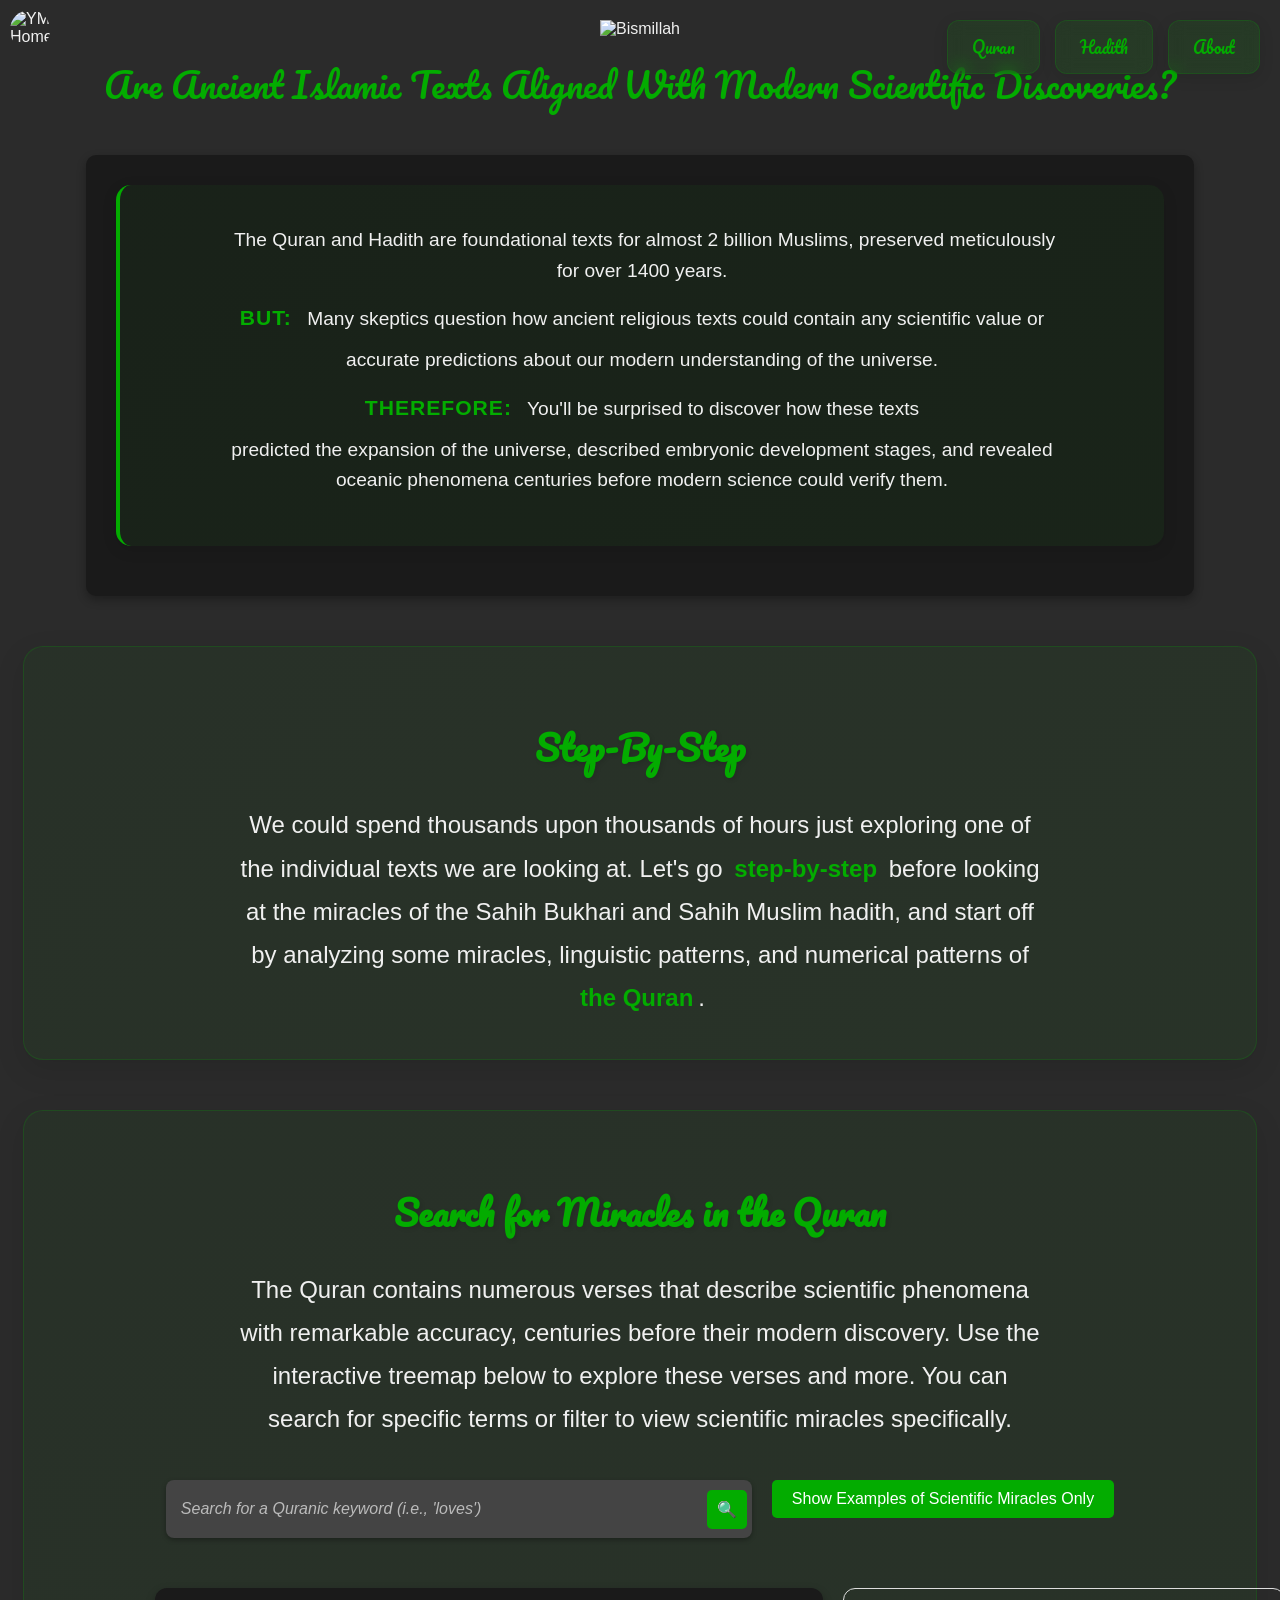
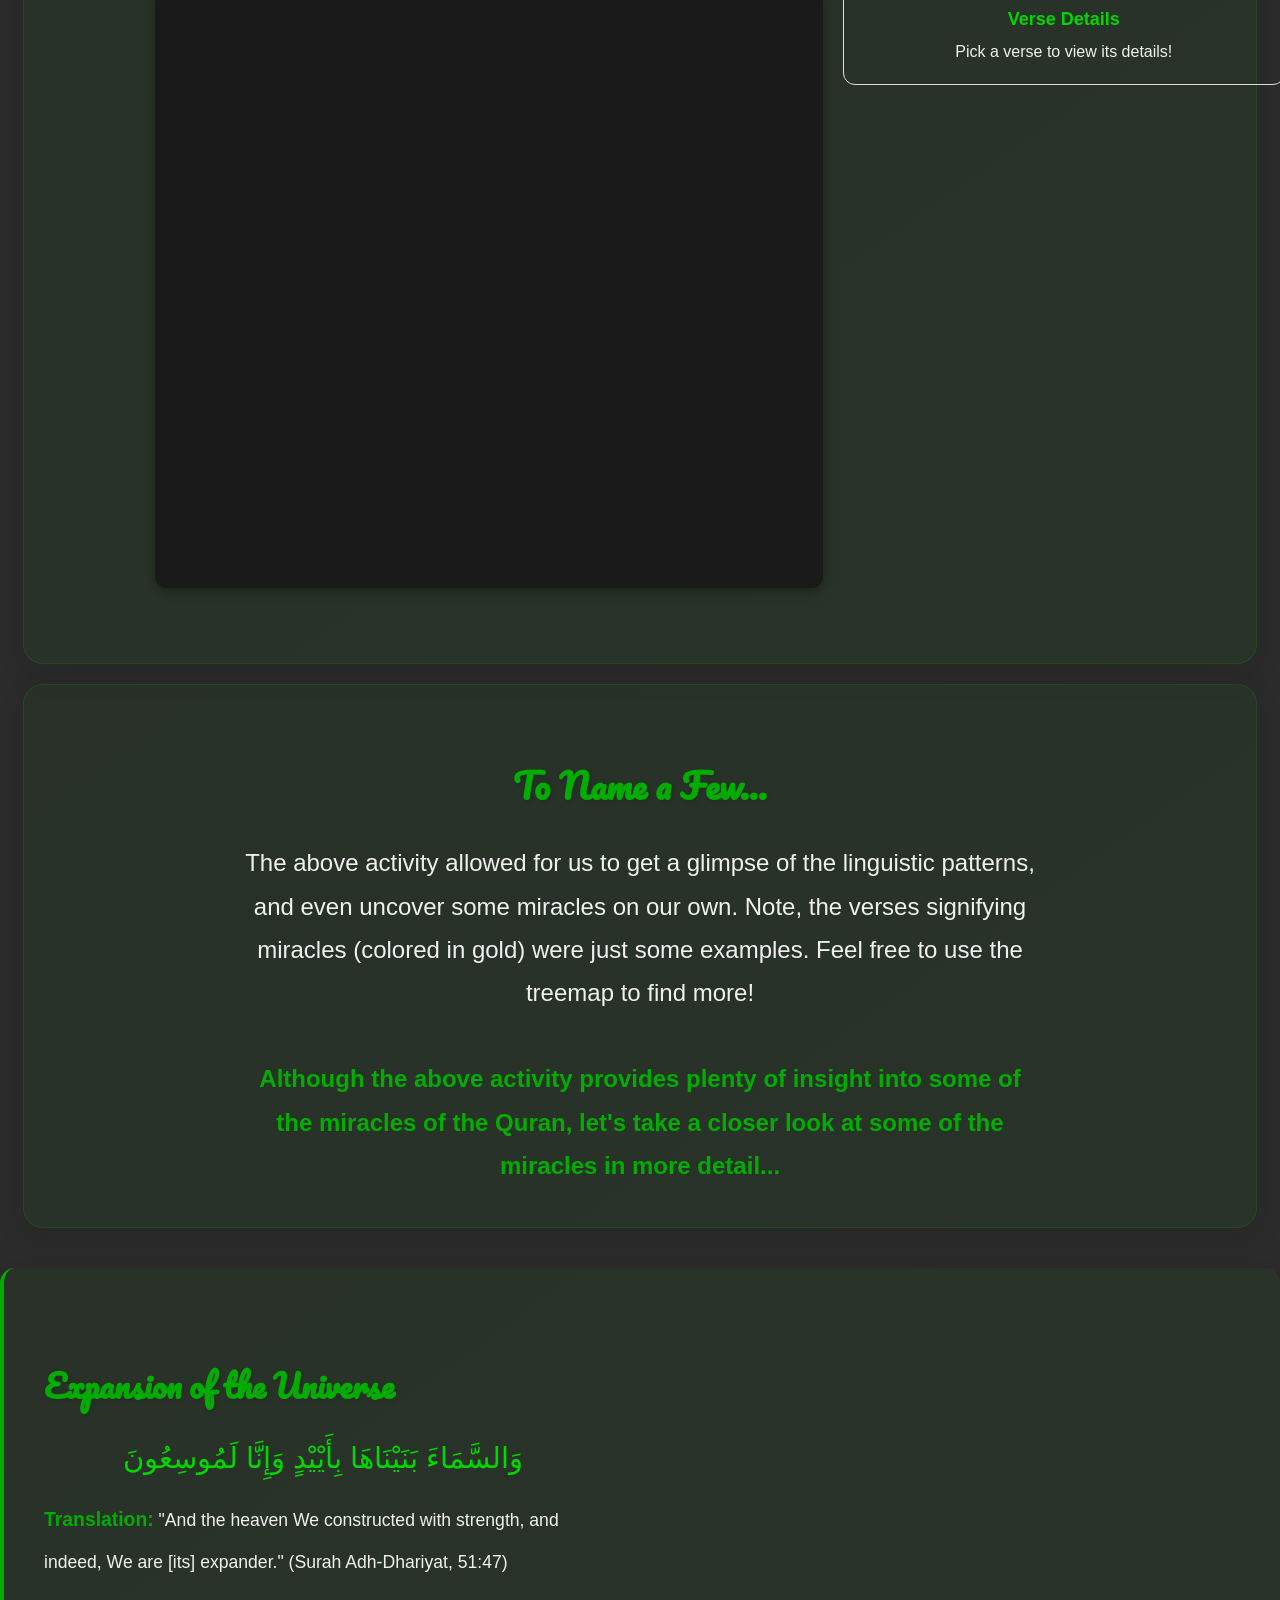
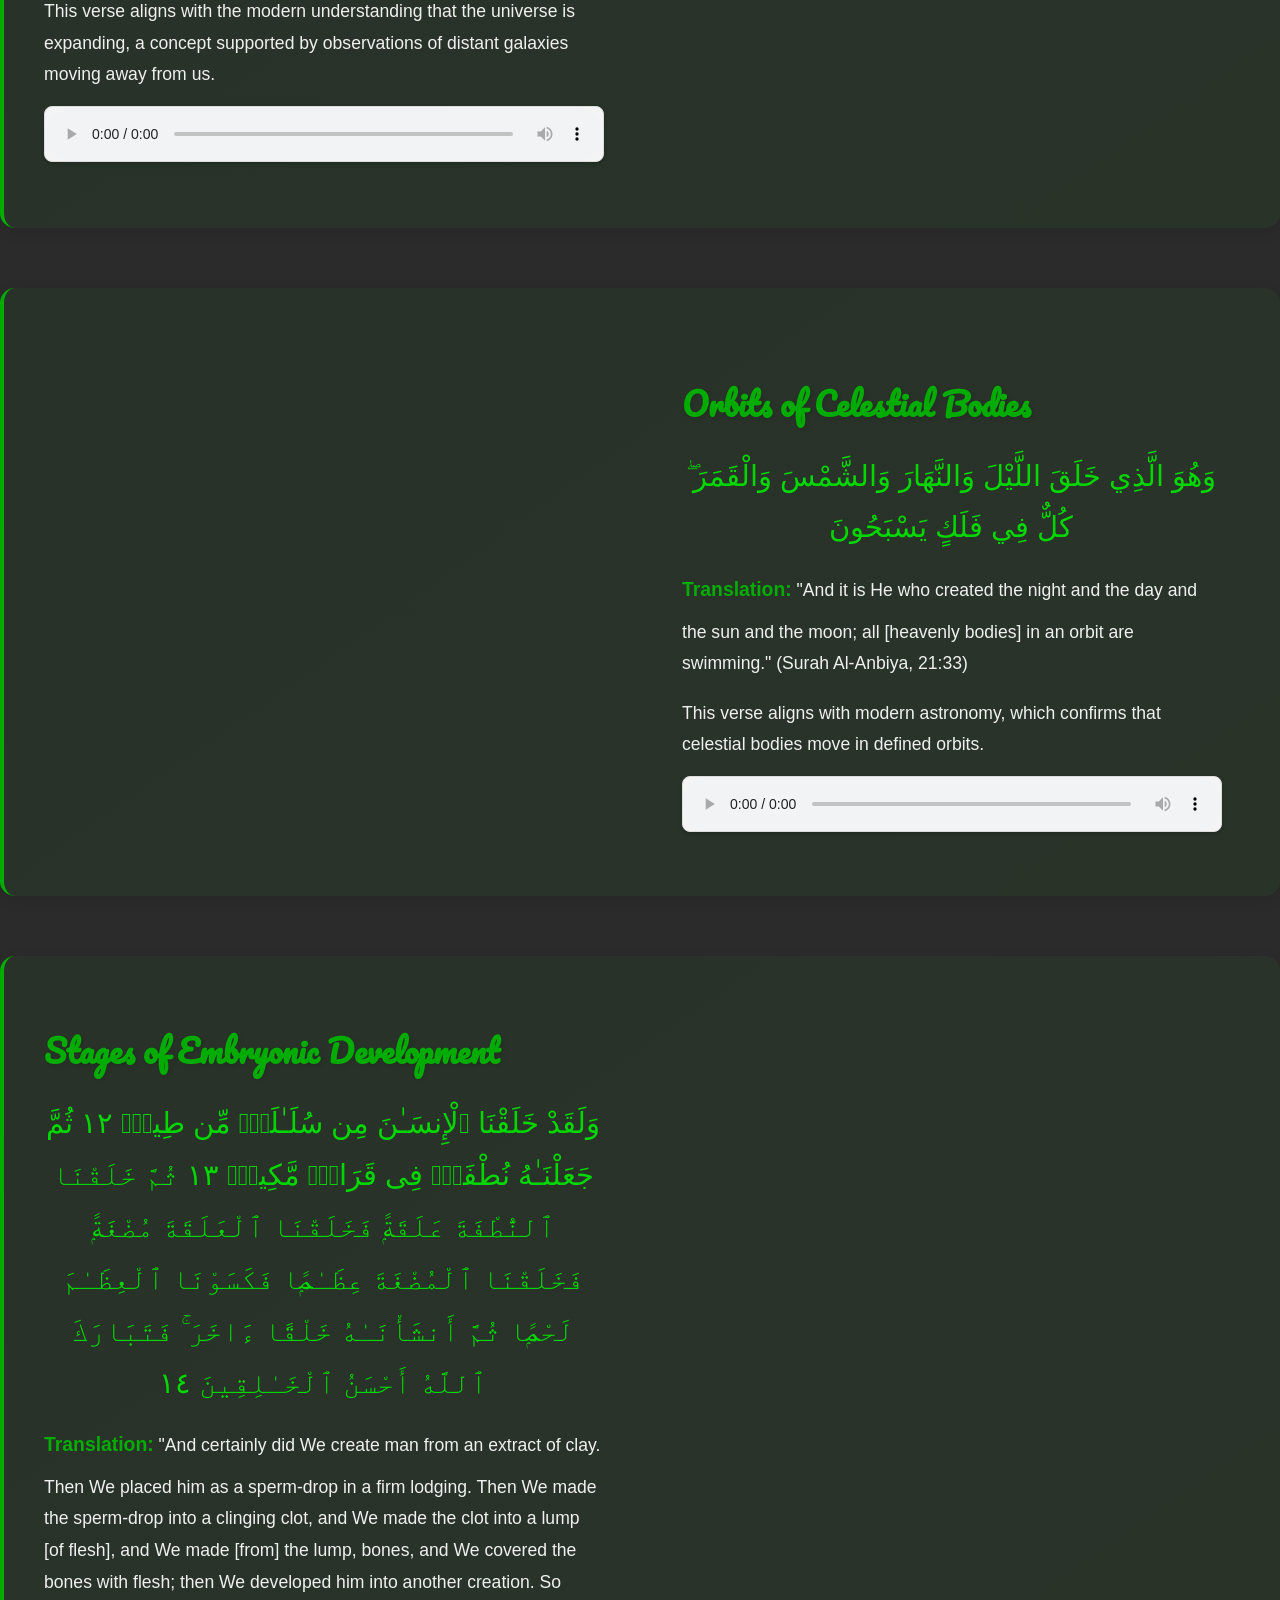
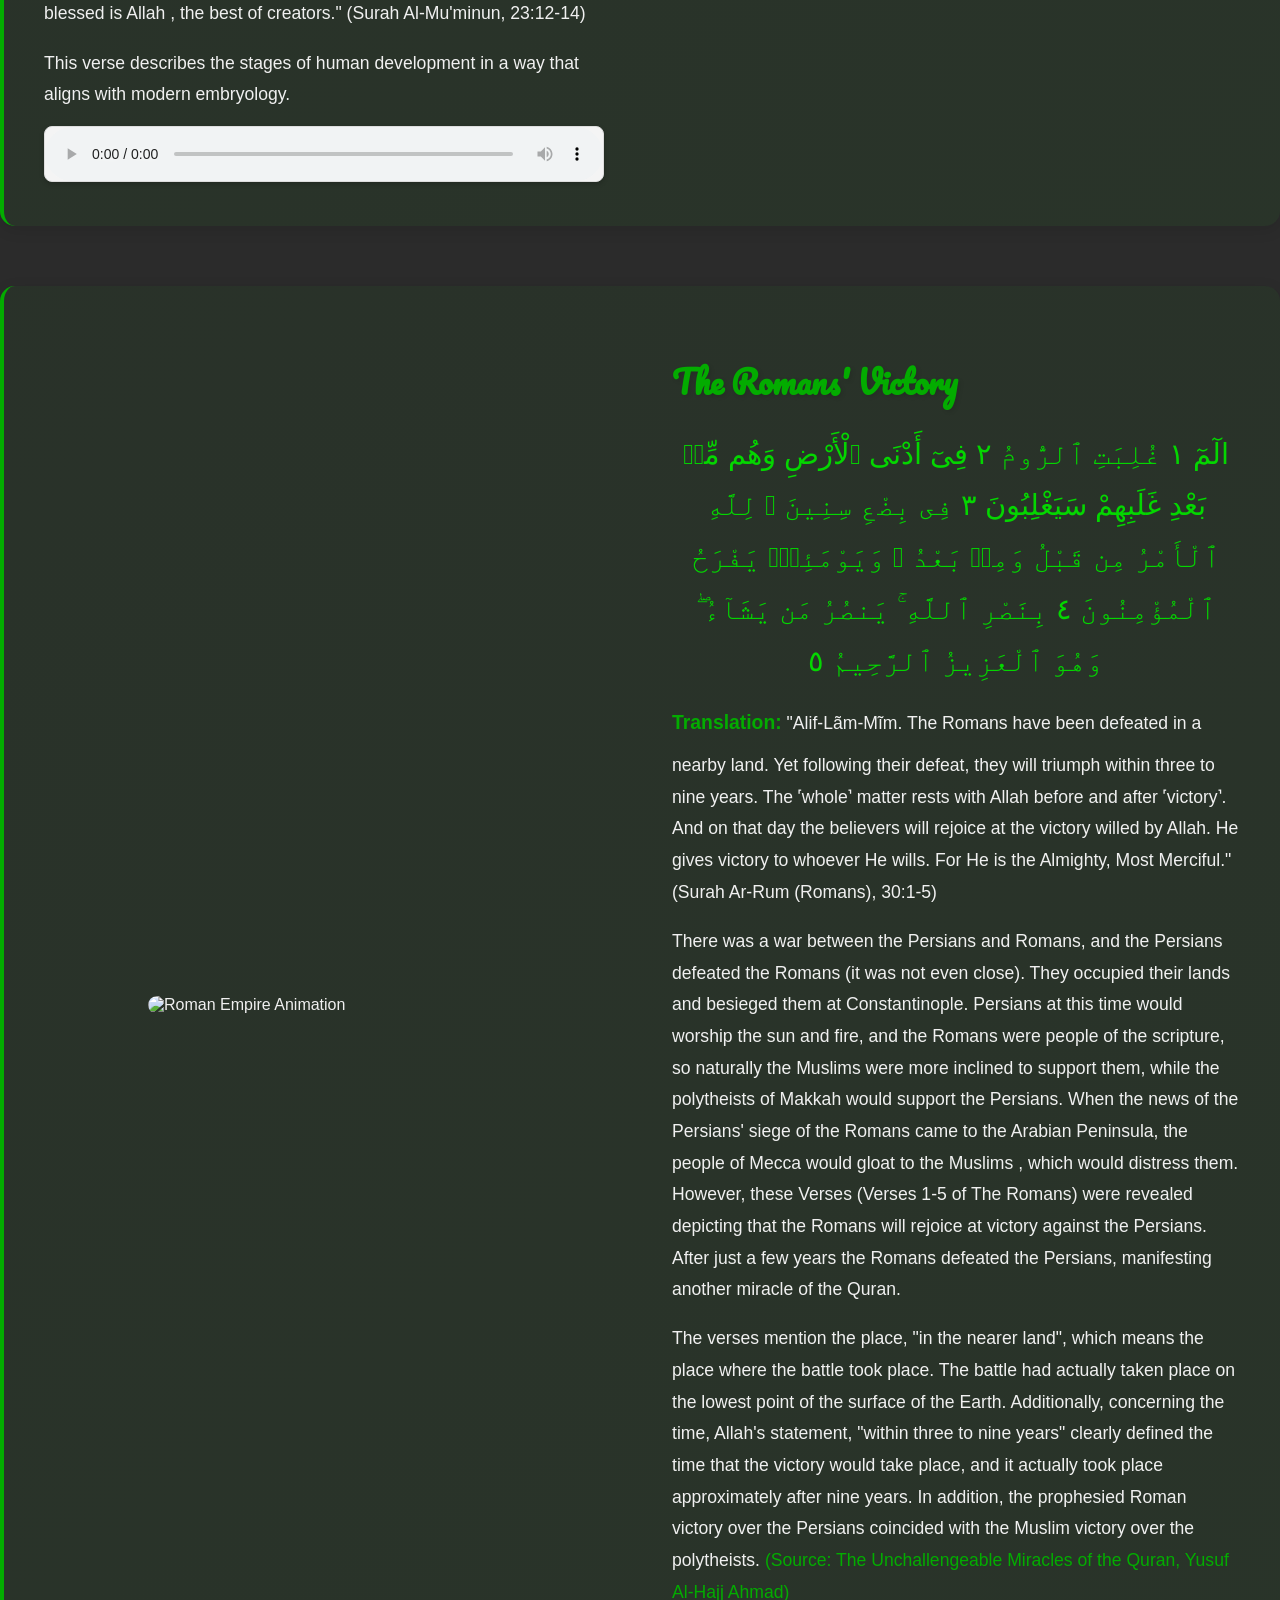
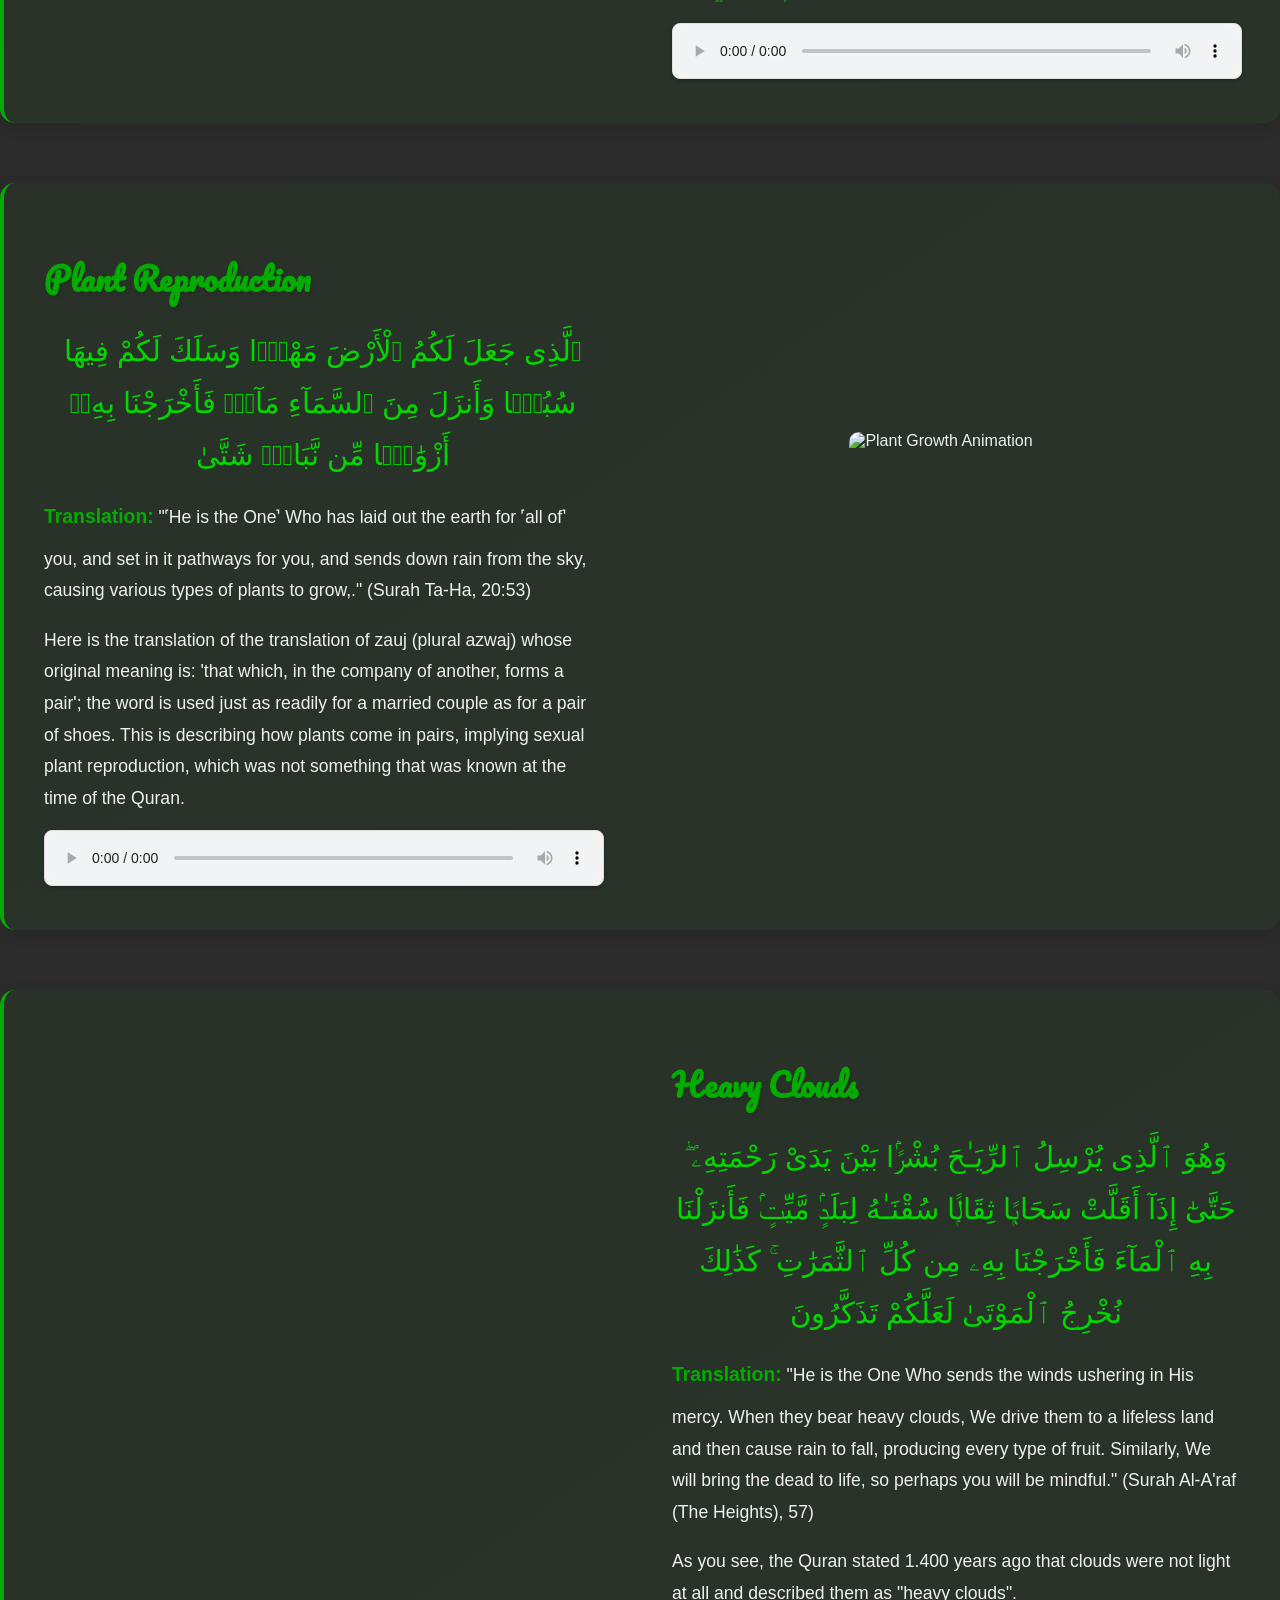
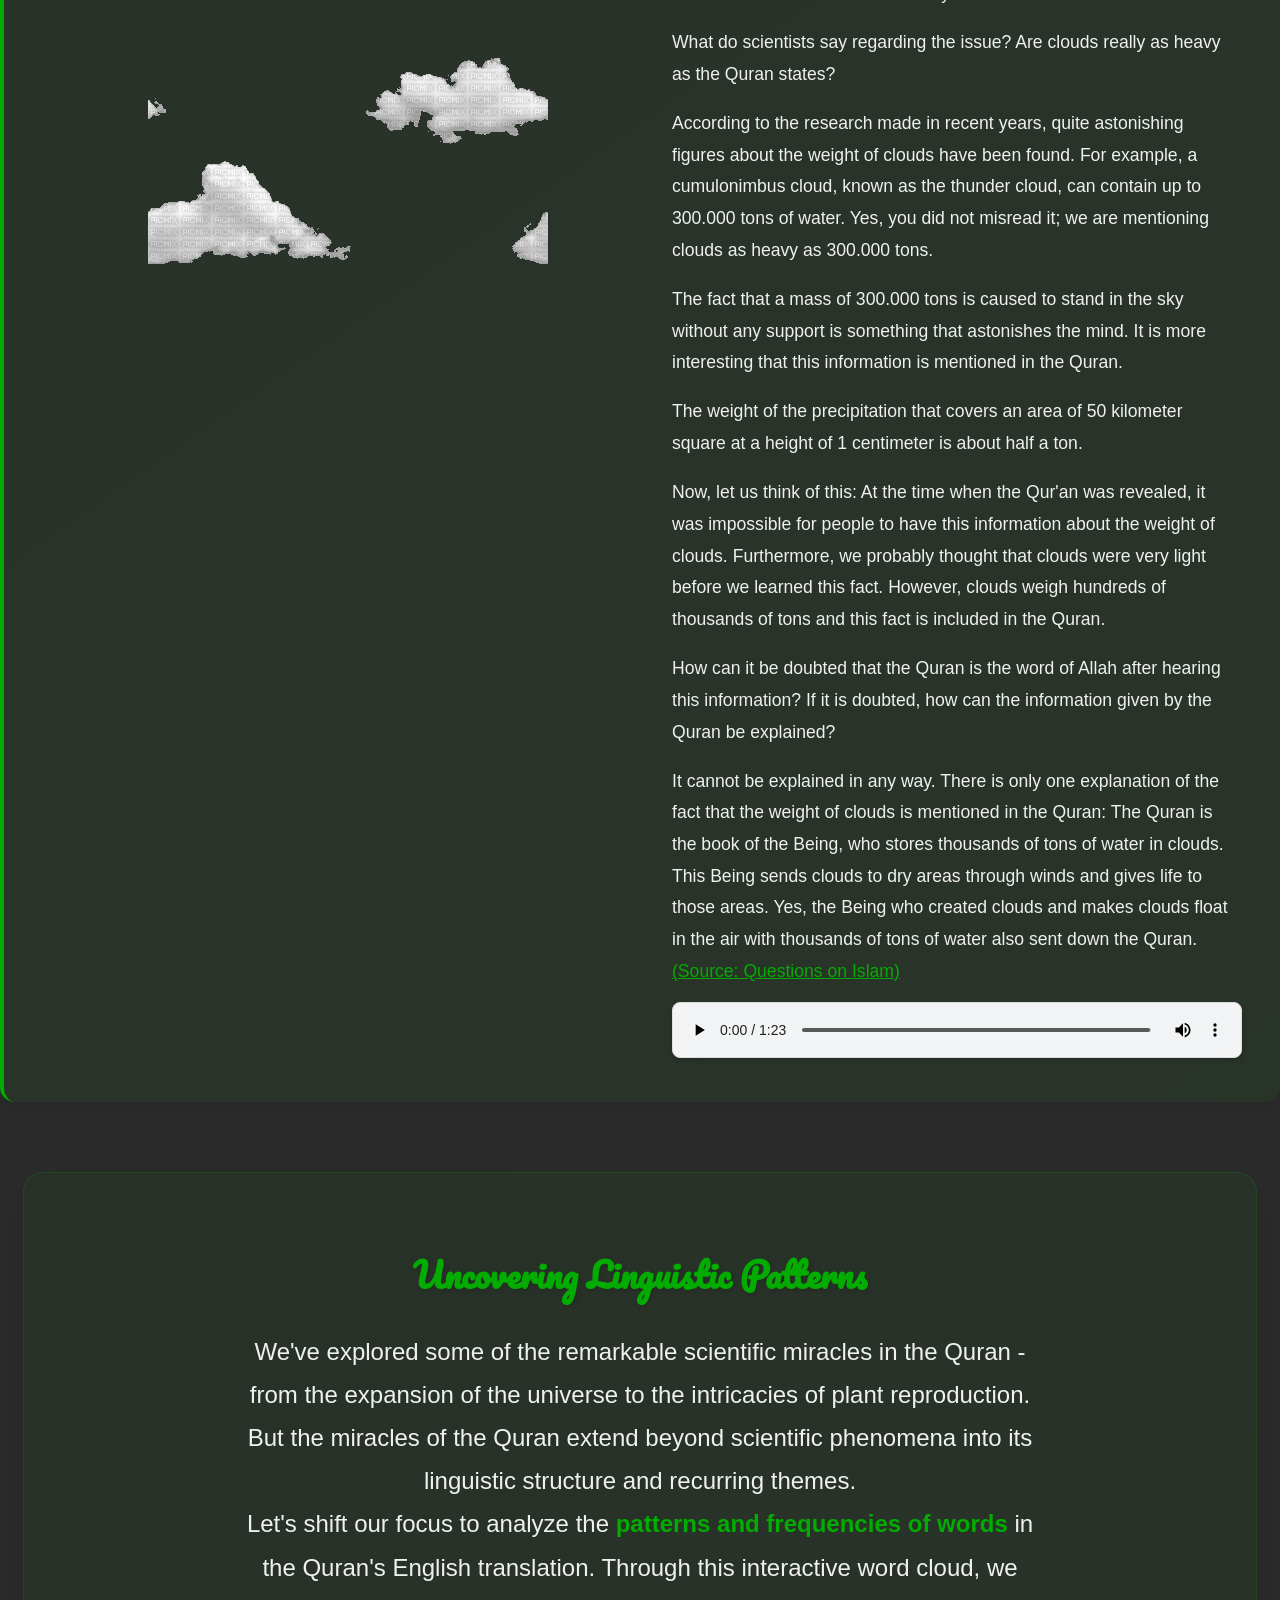
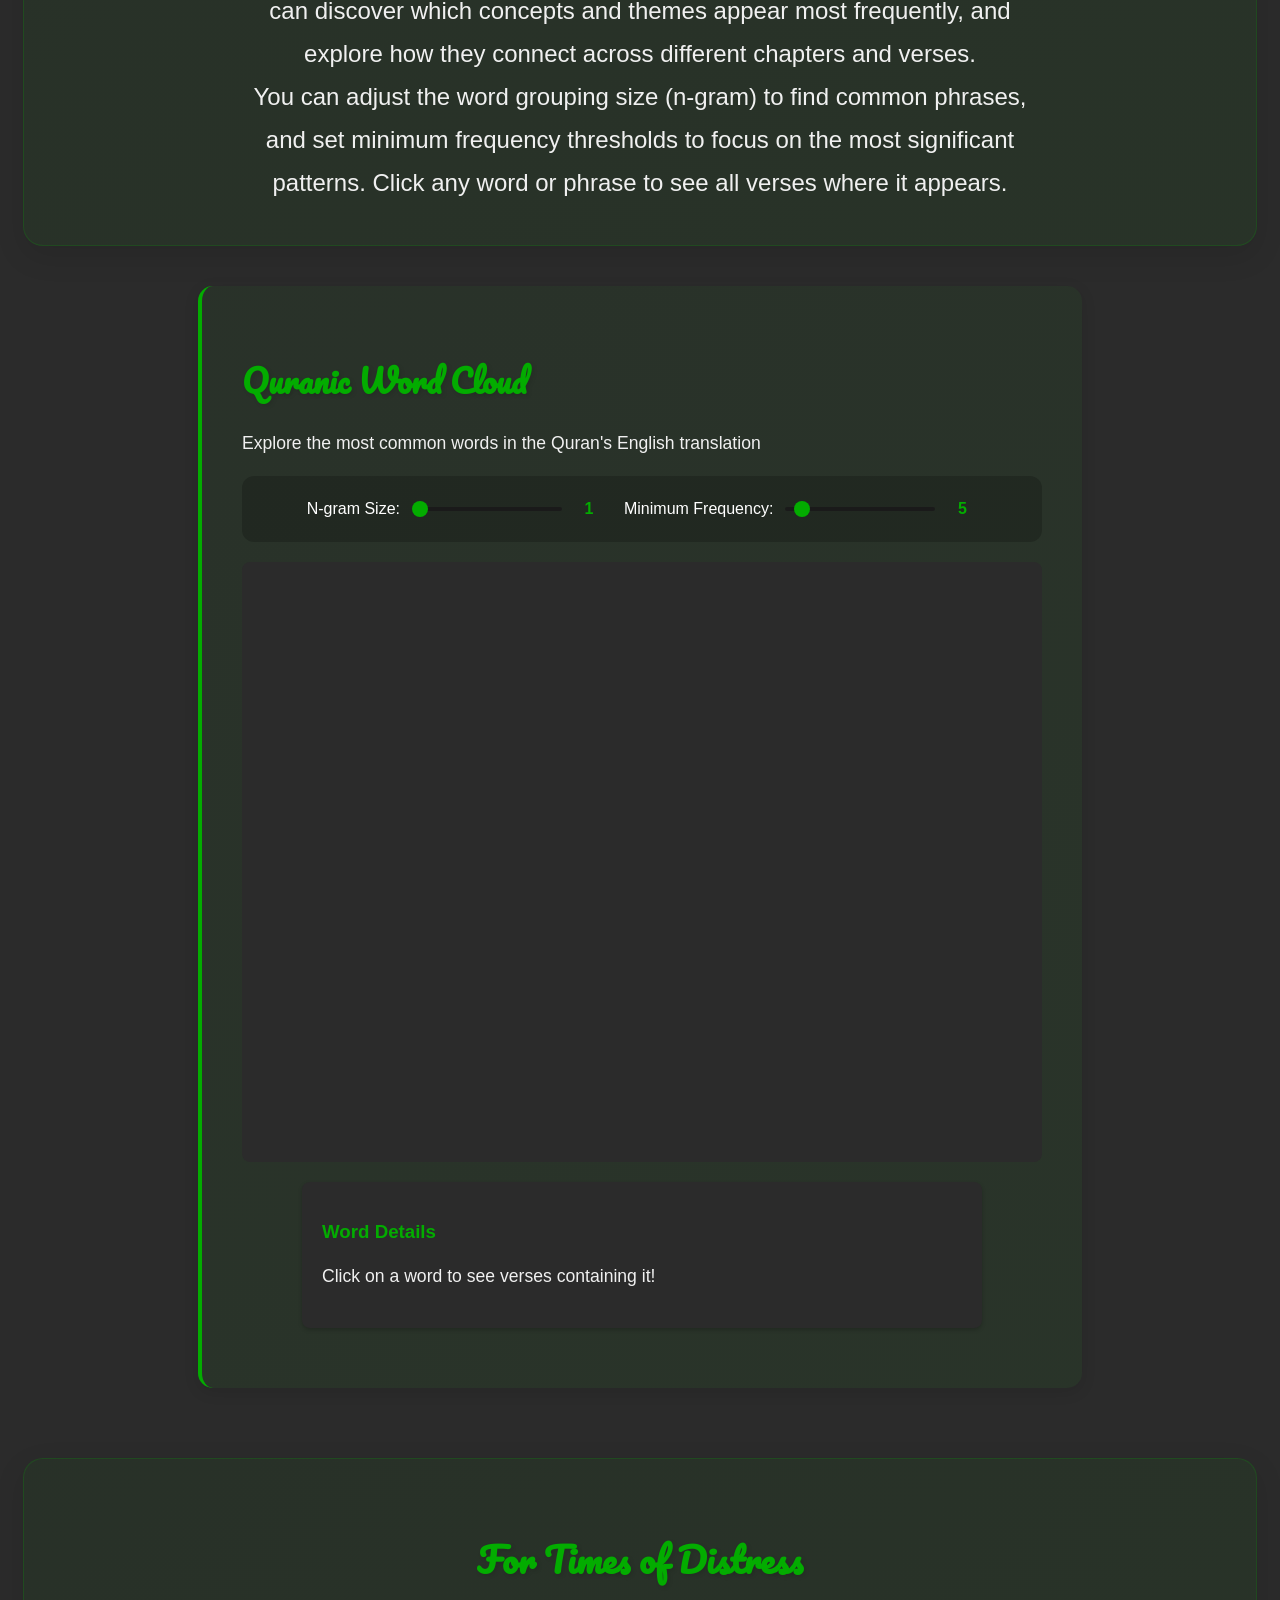
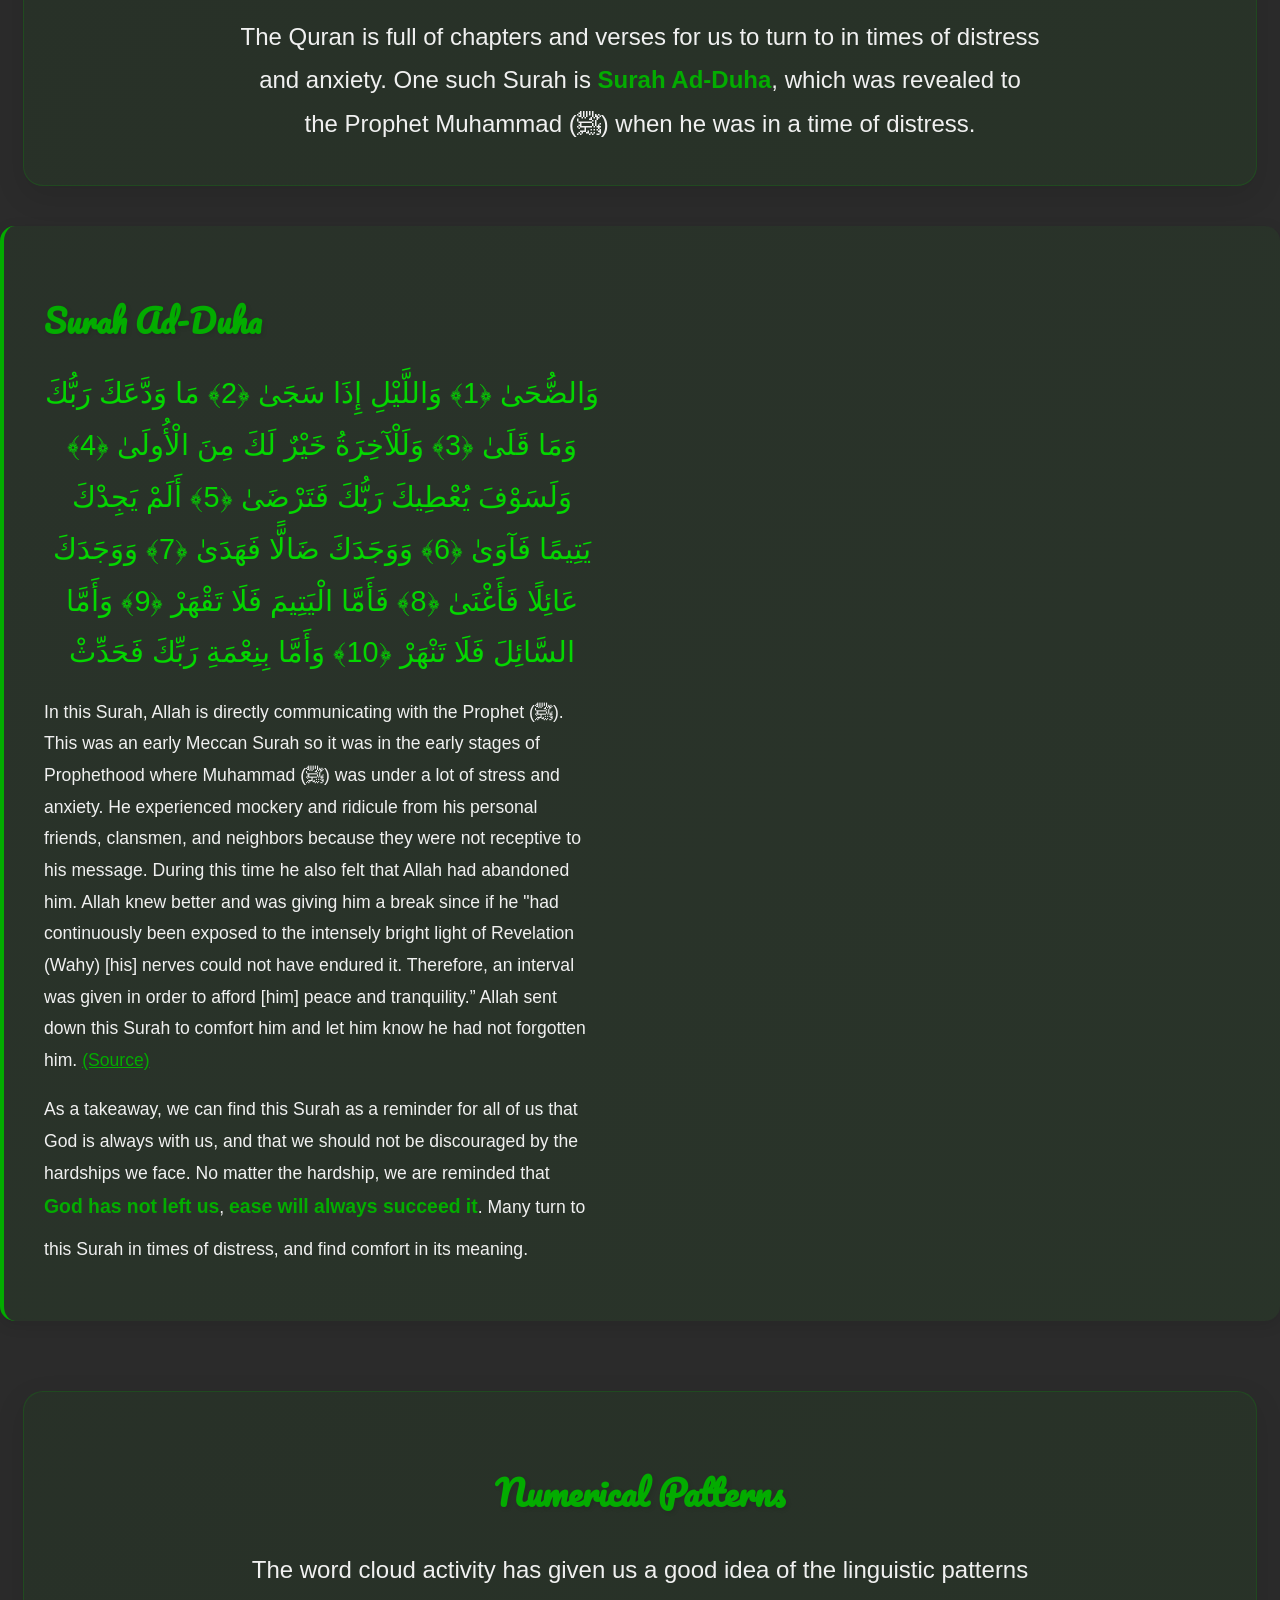
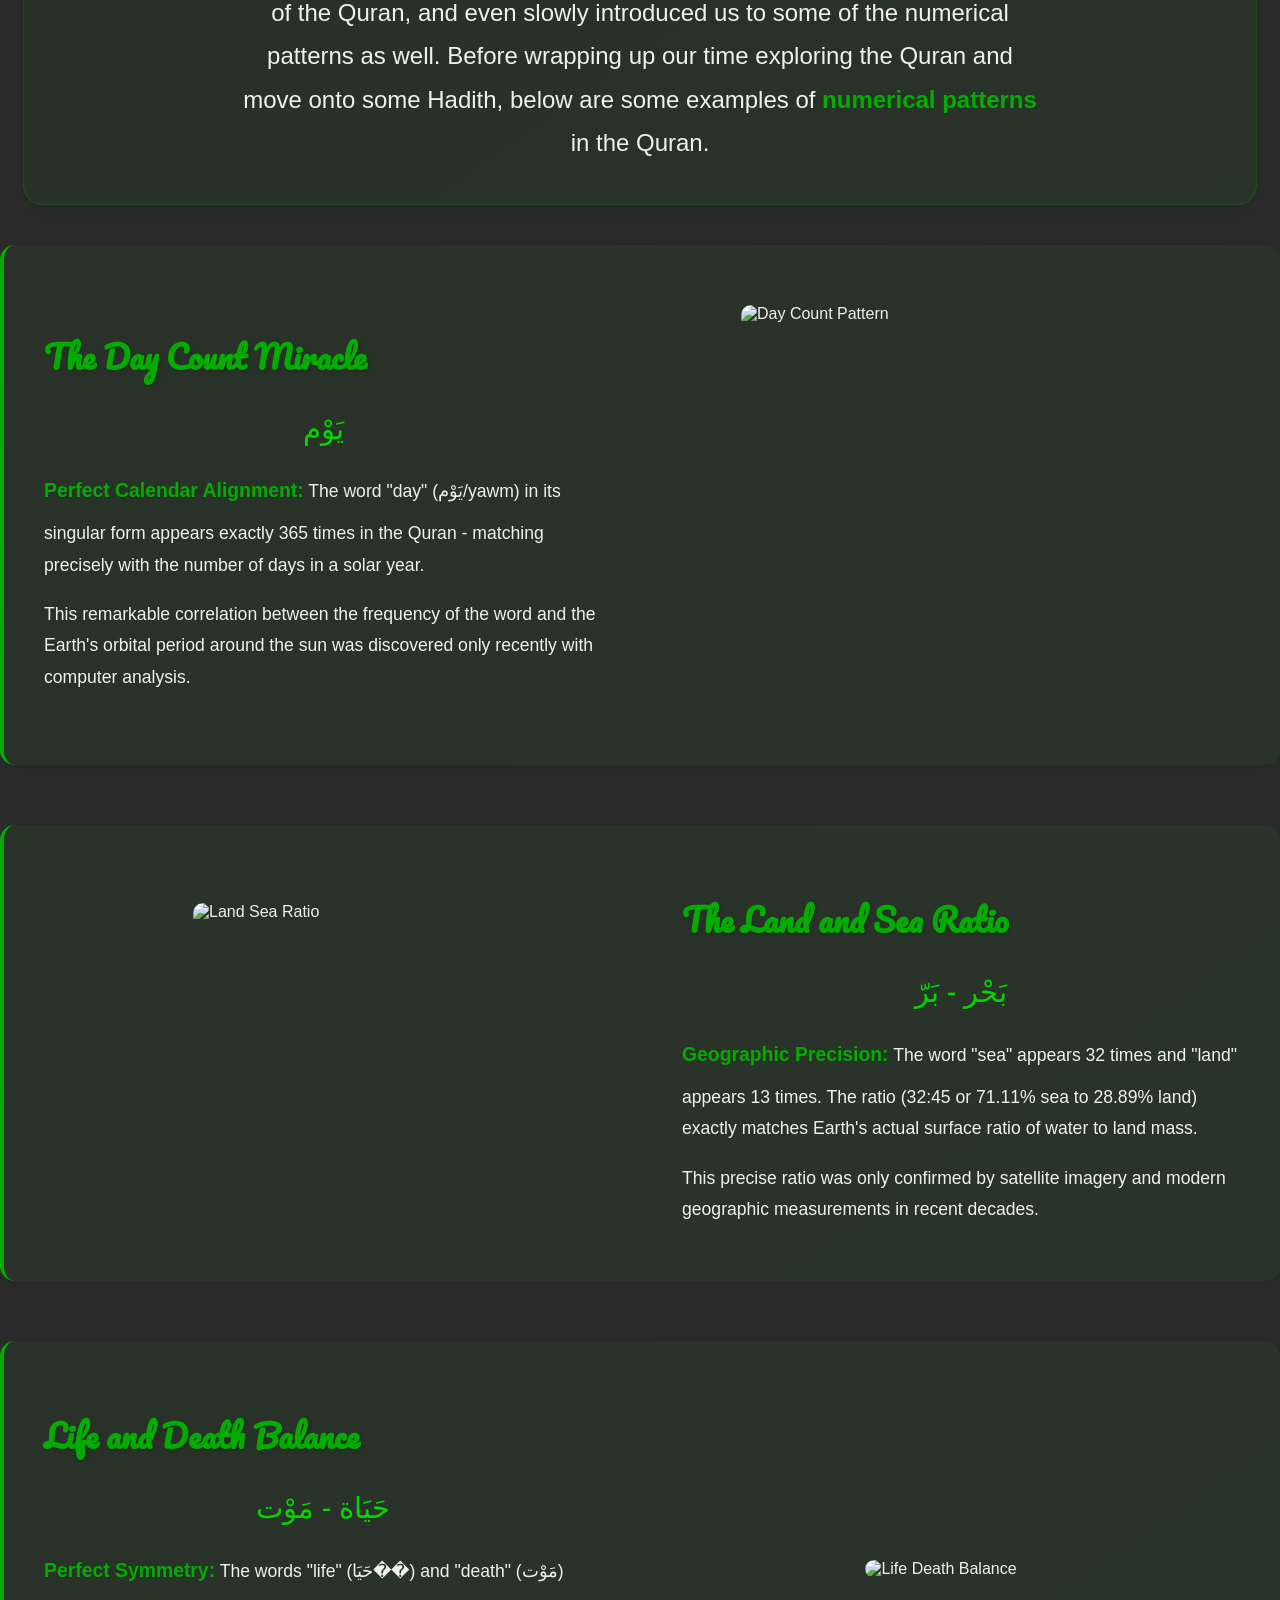
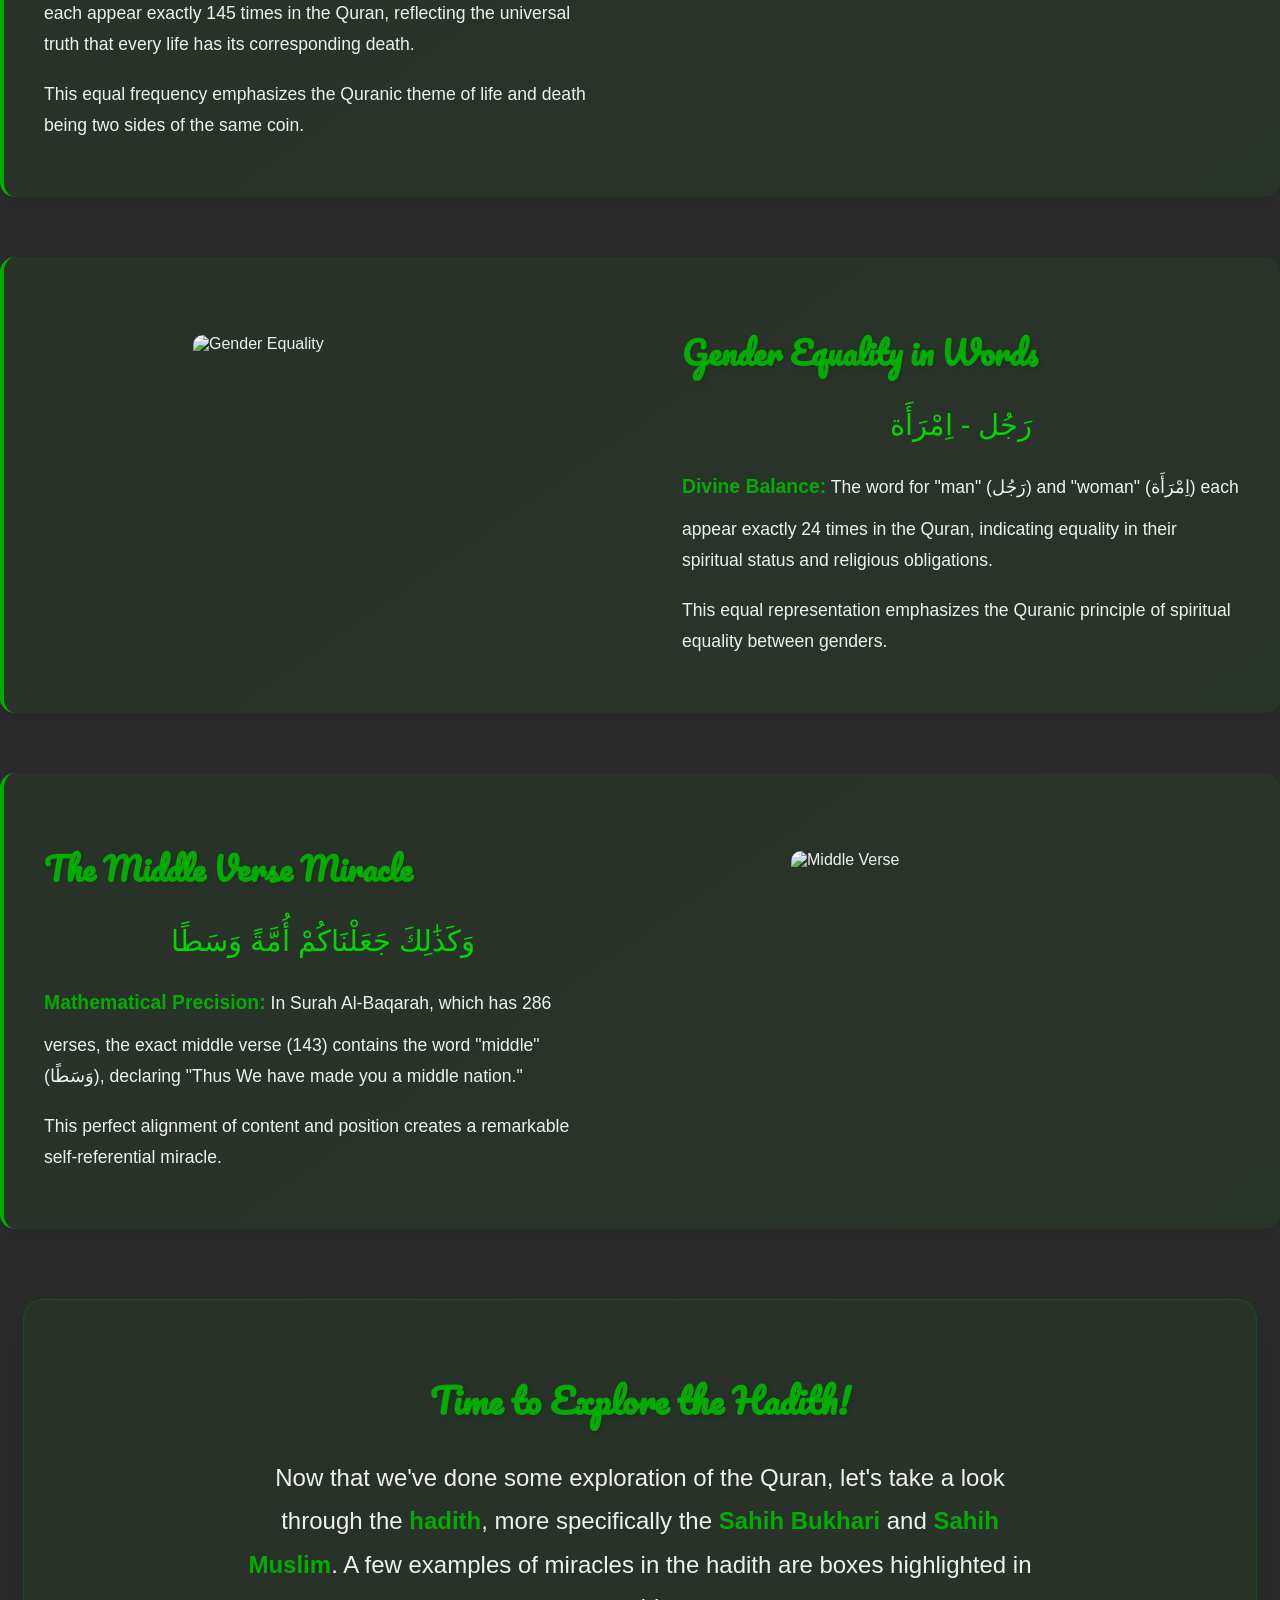
==== commit 7b7a5062: "mobile page" ====
--- a/index.html
+++ b/index.html
@@ -18,10 +18,22 @@
     <div class="dropdown">
       <button class="dropbtn">Quran</button>
       <div class="dropdown-content">
+        <a href="#quran-treemap">Treemap Search</a>
         <a href="#to-name-a-few">Miracle Examples</a>
+        <a href="#word-cloud">Word Cloud</a>
         <a href="#relief">Relief</a>
         <a href="#numerical-patterns">Numerical Pattern Examples</a>
       </div>
+    </div>
+    <div class="dropdown">
+      <button class="dropbtn">Hadith</button>
+      <div class="dropdown-content">
+        <a href="#hadith-treemap-the">Treemap Search</a>
+        <a href="#hadith-examples">Miracle Examples</a>
+      </div>
+    </div>
+    <div class="dropdown">
+      <button class="dropbtn" onclick="location.href='#about'">About</button>
     </div>
   </div>
 </head>
@@ -43,29 +55,32 @@
     <p class="loading-translation">"We will show them Our signs in the universe and within themselves until it becomes
       clear to them that this ˹Quran˺ is the truth. Is it not enough that your Lord is a Witness over all things?"</p>
   </div>
+  <div id="logo" onclick="window.location.href='https://ymorsi.com';">
+    <img src="images/smiling.png" alt="YM Home">
+    <div class="tooltip">YM - Home</div>
+  </div>
 
   <div class="intro-section">
     <div id="bismillah">
-      <img src="images/bismillah.png" alt="Bismillah" style="max-width: 100%; height: auto;">
-    </div>
-
-    <div class="mobile-notice">
-      <p>Welcome to the mobile version! Here you'll find a curated collection of miracles from the Quran and Hadith, along with their scientific explanations. For interactive visualizations and advanced features, please visit us on desktop.</p>
-    </div>
-
-    <h1 style="color: #03ac00; margin: 15px 0; text-align: center; font-size: 1.4em;">Are Ancient Islamic Texts Aligned With Modern Scientific Discoveries?</h1>
+      <img src="images/bismillah.png" alt="Bismillah">
+    </div>
+    <h1 style="color: #03ac00; font-size: 2.2em; margin: 15px 0; text-align: center;">Are Ancient Islamic Texts Aligned
+      With
+      Modern Scientific Discoveries?</h1>
       
-    <div class="section-transition">
-      <p class="hook" style="padding: 15px;">
-        The Quran and Hadith are foundational texts for almost 2 billion Muslims,
+    <!-- <center> -->
+    <div class="section-transition" style="margin-bottom: 10px;">
+      <p class="hook" style="padding-left: 100px; padding-right: 100px;">
+        <span style="color: #03ac00;"></span> The Quran and Hadith are foundational texts for almost 2 billion Muslims,
         preserved meticulously for over 1400 years.<br><br>
         <span style="color: #03ac00;"><strong>But:</strong></span> Many skeptics question how ancient religious texts
         could contain any scientific value or accurate predictions about our modern understanding of the
         universe.<br><br>
         <span style="color: #03ac00;"><strong>Therefore:</strong></span> You'll be surprised to discover how these texts 
-        <span class="highlight-discovery">predicted the expansion of the universe, described embryonic development stages, and revealed oceanic phenomena centuries before modern science could verify them.</span>
+<span class="highlight-discovery" style="transition: all 0.3s ease;">predicted the expansion of the universe, described embryonic development stages, and revealed oceanic phenomena centuries before modern science could verify them.</span>
       </p>
     </div>
+    <!-- </center> -->
 
   </div>
 
@@ -78,9 +93,43 @@
     </p>
   </div>
 
-  <div class="section-transition step-section" style="margin-top: 10px;margin-bottom: 10px;">
-    <h2>Examples of Miracles in the Quran</h2>
-    <p>Let's take a closer look at some of the miracles in more detail...</p>
+  <div class="section-transition step-section" style="margin-top: 10px;margin-bottom: 10px;" id="quran-treemap">
+    <h2>Search for Miracles in the Quran</h2>
+    <p>The Quran contains numerous verses that describe scientific phenomena with remarkable accuracy, centuries before
+      their modern discovery. Use the interactive treemap below to explore these verses and more. You can search for
+      specific terms or filter to view scientific miracles specifically.</p>
+    <div style="display: flex; justify-content: center; gap: 20px; margin-top: 20px;">
+      <div id="search-container">
+        <input id="search-bar" type="text" placeholder="Search for a Quranic keyword (i.e., 'loves')" />
+        <button id="search-button">🔍</button>
+      </div>
+      <button id="filter-button" onclick="toggleScientificMiracles()">Show Examples of Scientific Miracles Only</button>
+
+    </div>
+    <center>
+      <div id="container" style="background-color: transparent;">
+        <div id="treemap" style="width: 58%;"></div>
+        <div style="width: 28%;">
+          <div id="verse-details">
+            <h3>Verse Details</h3>
+            <p>Pick a verse to view its details!</p>
+          </div>
+        </div>
+      </div>
+    </center>
+  </div>
+  </div>
+
+
+  <div class="section-transition step-section" style="margin-top: 10px; margin-bottom: 10px;" id="to-name-a-few">
+    <h2>To Name a Few...</h2>
+    <p>The above activity allowed for us to get a glimpse of the linguistic patterns, and even uncover some miracles on
+      our own. Note, the verses signifying miracles (colored in gold) were just some examples. Feel free to use the
+      treemap to find more! <br><br><b style="color:#03ac00;">Although the above activity provides plenty of insight
+        into some of the miracles of the Quran, let's take a closer look at some of the miracles in more detail...</b>
+      </new>
+    </p>
+
   </div>
 
   <section class="miracle-section">
@@ -436,6 +485,38 @@
   </div>
 
 
+  <section class="miracle-section" id="word-cloud">
+    <div class="verse-content">
+      <h2>Quranic Word Cloud</h2>
+      <p>Explore the most common words in the Quran's English translation</p>
+      <div class="word-cloud-controls">
+        <label>
+          N-gram Size:
+          <input type="range" id="ngram-slider" min="1" max="7" value="1">
+          <span id="ngram-value">1</span>
+        </label>
+        <label>
+          Minimum Frequency:
+          <input type="range" id="freq-slider" min="2" max="50" value="5">
+          <span id="freq-value">5</span>
+        </label>
+      </div>
+      <div id="wordcloud-container"></div>
+      <div id="wordcloud-loader" class="wordcloud-loader" style="display: none;">
+        <div class="loader-spinner"></div>
+        <div class="loader-text">Updating Word Cloud...</div>
+      </div>
+      <div id="word-details">
+        <h3 style="color:#03ac00;">Word Details</h3>
+        <p>Click on a word to see verses containing it!</p>
+      </div>
+    </div>
+  </section>
+
+
+
+
+
 
   <div class="section-transition step-section" style="margin-bottom: 10px;" id="relief">
     <h2>For Times of Distress</h2>
@@ -493,7 +574,10 @@
 
   <div class="section-transition step-section" style="margin-bottom: 10px;" id="numerical-patterns">
     <h2>Numerical Patterns</h2>
-    <p>Below are some examples of <b style="color: #03ac00;">numerical patterns</b> in the Quran.</p>
+    <p>The word cloud activity has given us a good idea of the linguistic patterns of the Quran, and even slowly
+      introduced us to some of the numerical patterns as well.
+      Before wrapping up our time exploring the Quran and move onto some Hadith, below are some examples of <b
+        style="color: #03ac00;">numerical patterns</b> in the Quran.</p>
   </div>
 
 
@@ -579,6 +663,42 @@
     </p>
   </div>
 
+  <div class="hadith-section step-section">
+    <!-- <h1 >Interactive Hadith Treemaps</h1> -->
+
+    <div style="display: flex; justify-content: center; gap: 20px; margin-top: 20px;">
+      <div id="hadith-search-container" style="width: 50%;">
+        <input id="hadith-search-bar" type="text" placeholder="Search for a Hadith keyword (i.e., 'prayer')" />
+        <button id="hadith-search-button">🔍</button>
+      </div>
+      <button id="hadith-filter-button">Show Examples of Prophetic Wisdom</button>
+    </div>
+
+    <div class="loading-container" id="loadingScreen">
+      <div class="loading-spinner"></div>
+      <div class="loading-text">Loading Hadith Data...</div>
+    </div>
+
+    <div class="hadith-content" id="hadithContent">
+      <div class="main-container">
+        <div class="treemap-section">
+          <div class="treemap-container" id="bukhariTreemap"></div>
+          <div class="details-container" id="detailsBukhari">
+            <h2>Bukhari Hadith Details</h2>
+            <div class="details-content" id="hadithDetailsBukhari">Click on a hadith to view its details here.</div>
+          </div>
+        </div>
+
+        <div class="treemap-section">
+          <div class="treemap-container" id="muslimTreemap"></div>
+          <div class="details-container" id="detailsMuslim">
+            <h2>Muslim Hadith Details</h2>
+            <div class="details-content" id="hadithDetailsMuslim">Click on a hadith to view its details here.</div>
+          </div>
+        </div>
+      </div>
+    </div>
+  </div>
 
   <div class="section-transition step-section" style="margin-top: 10px; margin-bottom: 10px;" id="hadith-examples">
     <h2>To Name a Few More...</h2>
@@ -1158,10 +1278,106 @@
   </script>
   <script src="script.js"></script>
 
+  <div class="section-transition" id="about">
+    <div class="journey-container">
+      <h2 class="section-title">Unveiling Ancient Wisdom Through Modern Visualization</h2>
+      <div class="narrative-journey">
+        <div class="journey-step">
+          <h3>The Challenge (AND)</h3>
+          <p>Ancient religious texts have fascinated scholars for centuries, with the Quran and Hadith making specific
+            claims about the natural world that seem to transcend their historical context. These texts, preserved for
+            over 1,400 years, contain thousands of verses describing everything from celestial bodies to human
+            embryology.</p>
+        </div>
+        <div class="journey-step">
+          <h3>The Skepticism (BUT)</h3>
+          <p>Modern scientific analysis demands rigorous evidence and reproducible results. Many argue that finding
+            scientific accuracy in ancient texts is merely confirmation bias - seeing patterns where we want to see
+            them. Without systematic analysis methods, these claims remain controversial.</p>
+        </div>
+        <div class="journey-step">
+          <h3>The Discovery (THEREFORE)</h3>
+          <p>By applying data visualization and statistical analysis, we can systematically examine these claims,
+            revealing both confirmed correlations and potential coincidences in a transparent, reproducible way. Our
+            analysis revealed:</p>
+          <ul class="discovery-list">
+            <li>Statistically significant patterns in scientific terminology usage</li>
+            <li>Verifiable numerical correlations with natural phenomena</li>
+            <li>Documented historical predictions that were later confirmed</li>
+          </ul>
+        </div>
+      </div>
+      <br>
+      <hr>
+      <div class="key-findings">
+        <h2>Key Findings and Methodological Considerations</h2>
+        <div class="takeaways-grid">
+          <div class="takeaway-card">
+            <h3>Pattern Analysis</h3>
+            <p>Using computational analysis, we identified recurring scientific themes across chapters. Our methodology
+              included:
+            <ul>
+              <li>Text mining and natural language processing</li>
+              <li>Statistical frequency analysis</li>
+              <li>Cross-reference verification</li>
+            </ul>
+            </p>
+          </div>
+          <div class="takeaway-card">
+            <h3>Limitations and Bias Control</h3>
+            <p>We acknowledge several important considerations:
+            <ul>
+              <li>Translation variations may affect interpretation</li>
+              <li>Historical context must be considered</li>
+              <li>Need for control group comparisons</li>
+            </ul>
+            </p>
+          </div>
+          <div class="takeaway-card">
+            <h3>Future Research Directions</h3>
+            <p>Our findings suggest several areas for further study:
+            <ul>
+              <li>Comparative analysis with other historical texts</li>
+              <li>Development of more sophisticated pattern detection algorithms</li>
+              <li>Integration of archaeological and historical evidence</li>
+            </ul>
+            </p>
+          </div>
+        </div>
+      </div>
+
+      <div class="final-reflection">
+        <h3>Why This Matters: Beyond Religious Texts</h3>
+        <p>This project demonstrates how modern data visualization can unlock hidden patterns in ancient texts. The
+          implications extend beyond religious studies – this approach could revolutionize how we analyze any historical
+          document. Our interactive visualizations have transformed abstract concepts into tangible patterns, making
+          complex relationships accessible to everyone.</p>
+        <div class="evidence-box">
+          <h4>Project Impact:</h4>
+          <ul>
+            <li>Developed novel ways to visualize textual patterns through interactive treemaps</li>
+            <li>Created engaging word clouds that reveal hidden linguistic connections</li>
+            <li>Demonstrated the power of data visualization in bridging ancient wisdom with modern understanding</li>
+          </ul>
+        </div>
+        <h3>Video Demo</h3>
+        <center>
+          <iframe width="700" height="393.75" src="https://www.youtube.com/embed/ZkFaq_UCofs?si=a8ZZNo3RmkJR6N-a"
+            title="YouTube video player" frameborder="0"
+            allow="accelerometer; autoplay; clipboard-write; encrypted-media; gyroscope; picture-in-picture; web-share"
+            referrerpolicy="strict-origin-when-cross-origin" allowfullscreen></iframe>
+        </center>
+      </div>
+    </div>
+  </div>
+
   <link rel="stylesheet" href="https://cdnjs.cloudflare.com/ajax/libs/font-awesome/6.0.0/css/all.min.css">
 
   <div class="footer">
     © 2025 Ayatica
+    <a href="https://github.com/ymorsi7/Ayatica" target="_blank">
+      <i class="fab fa-github"></i>
+    </a>
   </div>
   <br>
 
--- a/style.css
+++ b/style.css
@@ -64,27 +64,59 @@
   transition: opacity 0.3s ease, transform 0.3s ease, visibility 0.3s;
 }
 
-#search-container,
-#filter-button,
-#treemap,
-#verse-details,
-#wordcloud-section,
-#wordcloud-container,
-#word-details,
-.word-cloud-controls,
-.word-cloud-text,
-.hadith-section,
-.hadith-treemap-section,
-.hadith-treemap-container,
-.hadith-details-container,
-.hadith-title,
-.loading-container,
-.loading-spinner,
-.loading-text,
-.hadith-content,
-.treemap-container,
-.details-container {
-  display: none !important;
+#search-container {
+  display: flex;
+  align-items: center;
+  margin-top: 20px;
+  background-color: #444;
+  border-radius: 8px;
+  padding: 5px;
+  box-shadow: 0 2px 5px rgba(0, 0, 0, 0.3);
+  width: 50%;
+  transition: box-shadow 0.3s ease;
+}
+
+#search-container:focus-within {
+  box-shadow: 0 0 10px rgba(3, 172, 0, 0.3);
+}
+
+#search-bar {
+  width: 100%;
+  padding: 10px;
+  font-size: 16px;
+  color: #f0f0f0;
+  background-color: transparent;
+  border: none;
+  outline: none;
+}
+
+#search-bar::placeholder {
+  color: #bbb;
+  font-style: italic;
+}
+
+#search-button {
+  background-color: #03ac00;
+  color: #fff;
+  font-size: 16px;
+  padding: 10px;
+  border: none;
+  border-radius: 5px;
+  cursor: pointer;
+  transition: all 0.3s ease;
+  position: relative;
+  overflow: hidden;
+  margin-left: -50px;
+}
+
+#search-button:hover {
+  background-color: #04d600;
+  transform: translateY(-2px);
+  box-shadow: 0 4px 8px rgba(0, 0, 0, 0.2);
+}
+
+#search-button:active {
+  transform: translateY(0);
 }
 
 #container {
@@ -96,8 +128,24 @@
   background-color: transparent;
 }
 
-#container > div:not(#verse-details) {
-  display: none;
+#treemap {
+  width: 800px;
+  height: 600px;
+  /* border: 1px solid #555; */
+}
+
+#verse-details {
+  width: 400px;
+  /* background-color: #2b2b2b; */
+  padding: 20px;
+  border-radius: 5px;
+  box-shadow: 0 0 5px rgba(0, 0, 0, 0.3);
+}
+
+#explanation {
+  width: 400px;
+  color: #03ac00;
+  margin-top: 10px;
 }
 
 .footer {
@@ -144,6 +192,173 @@
 
 a {
   color: #039900;
+}
+
+#filter-button {
+  display: inline-block;
+  padding: 10px 20px;
+  background-color: #03ac00;
+  color: white;
+  border: none;
+  border-radius: 5px;
+  font-size: 16px;
+  cursor: pointer;
+  margin: 20px 0;
+  transition: all 0.3s ease;
+  position: relative;
+  overflow: hidden;
+}
+
+#filter-button:hover {
+  background-color: #04d600;
+  transform: translateY(-2px);
+  box-shadow: 0 4px 8px rgba(0, 0, 0, 0.2);
+}
+
+#filter-button:active {
+  transform: translateY(0);
+}
+
+#verse-details {
+  padding: 15px;
+  border: 1px solid #ddd;
+  border-radius: 5px;
+  /* background-color: #2b2b2b; */
+  max-width: 600px;
+  margin-top: 20px;
+  font-family: Arial, sans-serif;
+}
+
+#verse-details h3 {
+  font-size: 18px;
+  color: #04d600;
+  margin-top: 0;
+}
+
+#verse-details p {
+  font-size: 16px;
+  color: white;
+  line-height: 1.6;
+}
+
+#explanation {
+  margin-top: 15px;
+}
+
+#explanation h4 {
+  font-size: 16px;
+  font-weight: bold;
+  color: #03ac00;
+  margin: 0;
+}
+
+#explanation p {
+  font-size: 15px;
+  color: white;
+  line-height: 1.4;
+  margin: 5px 0 0;
+}
+
+.miracle-section {
+  font-family: 'Arial', sans-serif;
+  max-width: 1200px;
+  margin: 30px auto;
+  padding: 40px;
+  background: linear-gradient(145deg, rgba(3, 172, 0, 0.05), rgba(4, 214, 0, 0.05));
+  border-radius: 15px;
+  border-left: 4px solid #03ac00;
+  box-shadow: 0 4px 15px rgba(0, 0, 0, 0.1);
+  transition: transform 0.3s ease, box-shadow 0.3s ease;
+  display: flex;
+  justify-content: space-between;
+  align-items: center;
+  gap: 40px;
+}
+
+.miracle-section:hover {
+  transform: translateX(10px);
+  box-shadow: 0 6px 20px rgba(0, 0, 0, 0.2);
+}
+
+.verse-content {
+  flex: 1;
+}
+
+.miracle-section h2 {
+  font-family: 'Pacifico', cursive;
+  font-size: 2em;
+  color: #03ac00;
+  margin-bottom: 20px;
+  text-shadow: 2px 2px 4px rgba(0, 0, 0, 0.1);
+}
+
+.miracle-section .arabic {
+  font-size: 1.8em;
+  color: #04d600;
+  margin: 15px 0;
+  text-align: center;
+}
+
+.miracle-section strong {
+  color: #03ac00;
+  font-size: 1.1em;
+  position: relative;
+  display: inline-block;
+  margin-bottom: 10px;
+}
+
+.miracle-section strong::after {
+  content: '';
+  position: absolute;
+  bottom: -2px;
+  left: 0;
+  width: 100%;
+  height: 2px;
+  background: #03ac00;
+  transform: scaleX(0);
+  transition: transform 0.3s ease;
+  transform-origin: left;
+}
+
+.miracle-section:hover strong::after {
+  transform: scaleX(1);
+}
+
+.miracle-section p {
+  font-size: 1.1em;
+  line-height: 1.8;
+  color: #f0f0f0;
+  margin-bottom: 15px;
+}
+
+.animation-container {
+  flex: 1;
+  display: flex;
+  justify-content: center;
+  align-items: center;
+  padding: 20px;
+}
+
+.animation-container img {
+  max-width: 100%;
+  height: auto;
+  border-radius: 10px;
+  transition: transform 0.3s ease;
+}
+
+.animation-container img:hover {
+  transform: scale(1.05);
+}
+
+@media (max-width: 768px) {
+  .miracle-section {
+    flex-direction: column;
+    padding: 30px;
+  }
+
+  .animation-container {
+    order: -1;
+  }
 }
 
 #creation-burst-container {
@@ -172,6 +387,573 @@
   transition: opacity 0.2s ease;
   visibility: hidden;
   z-index: 1000;
+}
+
+.hadith-main-container {
+  width: 90%;
+  max-width: 1400px;
+  margin: 40px auto;
+  padding: 20px;
+  background-color: #333;
+  border-radius: 8px;
+  box-shadow: 0 4px 8px rgba(0, 0, 0, 0.2);
+  display: flex;
+  flex-direction: column;
+  align-items: center;
+}
+
+.hadith-treemap-section {
+  display: flex;
+  justify-content: space-between;
+  margin-top: 30px;
+  gap: 20px;
+}
+
+.hadith-treemap-container {
+  width: 55%;
+}
+
+.hadith-details-container {
+  width: 40%;
+  padding: 15px;
+  background-color: #40444b;
+  border-radius: 8px;
+  box-shadow: 0 4px 8px rgba(0, 0, 0, 0.5);
+  color: #ffffff;
+}
+
+.hadith-title {
+  color: #33cccc;
+  text-align: center;
+  margin-bottom: 30px;
+}
+
+.hadith-section {
+  width: 80%;
+  max-width: 1200px;
+  margin: 40px auto;
+  padding: 20px;
+  background-color: #1a1a1a;
+  border-radius: 10px;
+  box-shadow: 0 4px 10px rgba(0, 0, 0, 0.3);
+}
+
+.hadith-section h1 {
+  color: #03ac00;
+  font-size: 1.8em;
+  margin-bottom: 30px;
+}
+
+.hadith-section .treemap-section {
+  display: flex;
+  justify-content: space-between;
+  margin-top: 30px;
+  gap: 20px;
+}
+
+.hadith-section .treemap-container {
+  width: 55%;
+}
+
+.hadith-section .details-container {
+  width: 40%;
+  padding: 20px;
+  background-color: #1a1a1a;
+  border-radius: 10px;
+  box-shadow: 0 4px 10px rgba(0, 0, 0, 0.3);
+  color: #ffffff;
+}
+
+.hadith-section .details-container h2 {
+  color: #03ac00;
+  font-size: 1.4em;
+  margin-bottom: 10px;
+}
+
+.loading-container {
+  display: flex;
+  flex-direction: column;
+  align-items: center;
+  justify-content: center;
+  height: 600px;
+  background-color: #1a1a1a;
+  border-radius: 10px;
+}
+
+.loading-spinner {
+  width: 50px;
+  height: 50px;
+  border: 5px solid #03ac00;
+  border-top: 5px solid transparent;
+  border-radius: 50%;
+  animation: spin 1s linear infinite;
+}
+
+.loading-text {
+  color: #03ac00;
+  margin-top: 20px;
+  font-size: 1.2em;
+}
+
+@keyframes spin {
+  0% {
+    transform: rotate(0deg);
+  }
+
+  100% {
+    transform: rotate(360deg);
+  }
+}
+
+.hadith-content {
+  display: none;
+}
+
+.hadith-content.loaded {
+  display: block;
+}
+
+#wordcloud-section {
+  width: 100%;
+  max-width: 1200px;
+  margin: 40px auto;
+  padding: 20px;
+  background-color: #1a1a1a;
+  border-radius: 10px;
+  box-shadow: 0 4px 10px rgba(0, 0, 0, 0.3);
+  text-align: center;
+}
+
+#wordcloud-container {
+  width: 800px;
+  height: 600px;
+  margin: 20px auto;
+  background-color: #2b2b2b;
+  border-radius: 8px;
+  position: relative;
+}
+
+#word-details {
+  width: 80%;
+  margin: 20px auto;
+  padding: 20px;
+  background-color: #2b2b2b;
+  border-radius: 8px;
+  color: #ffffff;
+  box-shadow: 0 2px 4px rgba(0, 0, 0, 0.2);
+}
+
+.word-cloud-text {
+  cursor: pointer;
+  transition: opacity 0.3s;
+}
+
+.word-cloud-text:hover {
+  opacity: 0.7;
+}
+
+.word-cloud-controls {
+  display: flex;
+  gap: 20px;
+  margin-bottom: 20px;
+  padding: 15px;
+  background-color: #333;
+  border-radius: 8px;
+  justify-content: center;
+}
+
+.word-cloud-controls label {
+  display: flex;
+  align-items: center;
+  gap: 10px;
+  color: #fff;
+}
+
+.word-cloud-controls input[type="range"] {
+  width: 150px;
+  -webkit-appearance: none;
+  background: transparent;
+}
+
+.word-cloud-controls input[type="range"]::-webkit-slider-runnable-track {
+  width: 100%;
+  height: 4px;
+  background: #1a1a1a;
+  border-radius: 2px;
+  cursor: pointer;
+}
+
+.word-cloud-controls input[type="range"]::-webkit-slider-thumb {
+  -webkit-appearance: none;
+  height: 16px;
+  width: 16px;
+  border-radius: 50%;
+  background: #03ac00;
+  cursor: pointer;
+  margin-top: -6px;
+}
+
+.word-cloud-controls input[type="range"]:focus {
+  outline: none;
+}
+
+.word-cloud-controls input[type="range"]::-webkit-slider-thumb:hover {
+  background: #04d600;
+}
+
+.word-cloud-controls span {
+  min-width: 30px;
+  text-align: center;
+  color: #03ac00;
+  font-weight: bold;
+}
+
+.word-details-header {
+  display: flex;
+  justify-content: space-between;
+  align-items: center;
+  margin-bottom: 20px;
+  padding-bottom: 10px;
+  border-bottom: 1px solid #444;
+}
+
+.collapse-btn {
+  background: none;
+  border: none;
+  color: #03ac00;
+  font-size: 24px;
+  cursor: pointer;
+  padding: 0 10px;
+  line-height: 1;
+}
+
+.collapse-btn:hover {
+  color: #04d600;
+}
+
+.verses-list {
+  max-height: 500px;
+  overflow-y: auto;
+}
+
+.verse-item {
+  background-color: #333;
+  margin-bottom: 15px;
+  padding: 15px;
+  border-radius: 6px;
+  border-left: 3px solid #03ac00;
+}
+
+.verse-header {
+  display: flex;
+  justify-content: space-between;
+  align-items: center;
+  margin-bottom: 10px;
+  color: #03ac00;
+}
+
+.verse-number {
+  font-size: 0.9em;
+  color: #888;
+}
+
+.verse-text {
+  line-height: 1.6;
+  margin: 0;
+}
+
+.highlighted-word {
+  color: #03ac00;
+  font-weight: bold;
+  padding: 0 2px;
+}
+
+.verses-list::-webkit-scrollbar {
+  width: 8px;
+}
+
+.verses-list::-webkit-scrollbar-track {
+  background: #222;
+  border-radius: 4px;
+}
+
+.verses-list::-webkit-scrollbar-thumb {
+  background: #444;
+  border-radius: 4px;
+}
+
+.verses-list::-webkit-scrollbar-thumb:hover {
+  background: #555;
+}
+
+.article-intro {
+  width: 80%;
+  max-width: 1200px;
+  margin: 40px auto;
+  padding: 30px;
+  background-color: #1a1a1a;
+  border-radius: 10px;
+  box-shadow: 0 4px 10px rgba(0, 0, 0, 0.3);
+}
+
+.article-intro ul {
+  color: #f0f0f0;
+  line-height: 1.6;
+  margin: 20px 0;
+  padding-left: 30px;
+}
+
+.final-journey-and-takeaways,
+.section-transition {
+  width: 90%;
+  max-width: 1400px;
+  margin: 40px auto 80px auto;
+  padding: 30px;
+  background-color: #1a1a1a;
+  border-radius: 10px;
+  box-shadow: 0 4px 10px rgba(0, 0, 0, 0.3);
+  transition: transform 0.3s ease, box-shadow 0.3s ease;
+}
+
+.final-journey-and-takeaways,
+.section-transition h2 {
+  color: #03ac00;
+  font-size: 1.8em;
+  margin-bottom: 20px;
+  text-align: center;
+}
+
+.final-journey-and-takeaways,
+.section-transition p {
+  color: #f0f0f0;
+  line-height: 1.6;
+  margin-bottom: 20px;
+  text-align: center;
+}
+
+.final-journey-and-takeaways,
+.section-transition #container {
+  width: 90%;
+  max-width: 1450px;
+  margin: 15px auto;
+  padding: 20px;
+  background: rgba(26, 26, 26, 0.95);
+  border-radius: 16px;
+}
+
+.final-journey-and-takeaways,
+.section-transition #treemap {
+  /* background-color: #1a1a1a; */
+  border-radius: 12px;
+  box-shadow: 0 4px 10px rgba(0, 0, 0, 0.3);
+}
+
+.section-transition #verse-details,
+.section-transition #explanation {
+  background-color: transparent;
+  border-radius: 12px;
+  padding: 20px;
+  margin: 0;
+  box-shadow: none;
+}
+
+.section-transition #explanation {
+  color: #03ac00;
+  margin-top: 15px;
+  font-size: 0.95em;
+}
+
+.section-transition #verse-details h3,
+.section-transition #explanation h3 {
+  color: #04d600;
+  text-align: center;
+  margin-bottom: 10px;
+}
+
+.section-transition #verse-details p,
+.section-transition #explanation p {
+  color: #f0f0f0;
+  text-align: center;
+  line-height: 1.5;
+}
+
+
+.treemap-container,
+.details-container {
+  /* background: rgba(26, 26, 26, 0.95); */
+  backdrop-filter: blur(10px);
+  border: 1px solid rgba(255, 255, 255, 0.1);
+  border-radius: 16px;
+  box-shadow: 0 8px 32px rgba(0, 0, 0, 0.2);
+  transition: transform 0.3s ease;
+}
+
+.treemap-container:hover {
+  transform: translateY(-5px);
+}
+
+svg {
+  border-radius: 12px;
+  transition: all 0.3s ease;
+}
+
+.word-cloud-controls {
+  background: rgba(0, 0, 0, 0.2);
+  padding: 1.5rem;
+  border-radius: 12px;
+  margin: 1rem 0;
+}
+
+input[type="range"] {
+  width: 200px;
+  height: 6px;
+  background: #03ac00;
+  border-radius: 3px;
+  appearance: none;
+}
+
+input[type="range"]::-webkit-slider-thumb {
+  appearance: none;
+  width: 16px;
+  height: 16px;
+  background: #fff;
+  border-radius: 50%;
+  cursor: pointer;
+}
+
+.section-transition #container {
+  width: 100%;
+  padding: 20px;
+  /* background: rgba(26, 26, 26, 0.95); */
+  border-radius: 16px;
+  margin-top: 30px;
+}
+
+.section-transition #treemap {
+  background-color: #1a1a1a;
+  border-radius: 12px;
+  box-shadow: 0 4px 10px rgba(0, 0, 0, 0.3);
+}
+
+.section-transition #verse-details,
+.section-transition #explanation {
+  /* background-color: #1a1a1a; */
+  border-radius: 12px;
+  padding: 20px;
+  margin-bottom: 20px;
+  /* box-shadow: 0 4px 10px rgba(0, 0, 0, 0.3); */
+}
+
+.loading-overlay {
+  position: fixed;
+  top: 0;
+  left: 0;
+  width: 100%;
+  height: 100%;
+  background-color: #2b2b2b;
+  display: flex;
+  flex-direction: column;
+  justify-content: center;
+  align-items: center;
+  transition: opacity 0.5s ease-out;
+  z-index: 9999;
+}
+
+.loading-icon {
+  width: 150px;
+  height: 150px;
+}
+
+.loading-text {
+  color: #03ac00;
+  font-family: 'Arial', sans-serif;
+  margin-top: 20px;
+  font-size: 1.2em;
+}
+
+.intro-section h1 {
+  font-family: "Pacifico", serif;
+  font-weight: 100;
+  font-style: normal;
+  color: #f0f0f0;
+  font-size: 1.6em;
+  margin: 15px 0;
+  text-align: center;
+}
+
+#hadith-search-container {
+  display: flex;
+  align-items: center;
+  margin-top: 20px;
+  background-color: #444;
+  border-radius: 8px;
+  padding: 5px;
+  box-shadow: 0 2px 5px rgba(0, 0, 0, 0.3);
+  width: 50%;
+}
+
+#hadith-search-bar {
+  width: 100%;
+  padding: 10px;
+  font-size: 16px;
+  color: #f0f0f0;
+  background-color: transparent;
+  border: none;
+  outline: none;
+}
+
+#hadith-search-bar::placeholder {
+  color: #bbb;
+  font-style: italic;
+}
+
+#hadith-search-button {
+  background-color: #03ac00;
+  color: #fff;
+  font-size: 16px;
+  padding: 10px;
+  border: none;
+  border-radius: 5px;
+  cursor: pointer;
+  transition: all 0.3s ease;
+  position: relative;
+  overflow: hidden;
+  margin-left: -50px;
+}
+
+#hadith-search-button:hover {
+  background-color: #04d600;
+  transform: translateY(-2px);
+  box-shadow: 0 4px 8px rgba(0, 0, 0, 0.2);
+}
+
+#hadith-search-button:active {
+  transform: translateY(0);
+}
+
+#hadith-filter-button {
+  display: inline-block;
+  padding: 10px 20px;
+  background-color: #03ac00;
+  color: white;
+  border: none;
+  border-radius: 5px;
+  font-size: 16px;
+  cursor: pointer;
+  margin: 20px 0;
+  transition: all 0.3s ease;
+  position: relative;
+  overflow: hidden;
+}
+
+#hadith-filter-button:hover {
+  background-color: #03ac00;
+  transform: translateY(-2px);
+  box-shadow: 0 4px 8px rgba(0, 0, 0, 0.2);
+}
+
+#hadith-filter-button:active {
+  transform: translateY(0);
 }
 
 .nav-buttons {
@@ -697,6 +1479,7 @@
   box-shadow: 0 2px 5px rgba(0, 0, 0, 0.2);
 }
 
+
 ::-webkit-scrollbar {
   width: 10px;
   height: 10px;
@@ -797,132 +1580,4 @@
 .highlight-discovery:hover {
     text-decoration: underline;
     text-underline-offset: 2px;
-}
-
-/* Mobile Styles */
-@media screen and (max-width: 768px) {
-  body {
-    padding: 10px;
-    overflow-x: hidden;
-  }
-
-  #bismillah {
-    margin: 10px auto;
-    width: 100%;
-    text-align: center;
-  }
-
-  #bismillah img {
-    width: 180px;
-    height: auto;
-    margin: 0 auto;
-  }
-
-  .mobile-notice {
-    margin: 15px 10px;
-    padding: 15px;
-    background: rgba(3, 172, 0, 0.1);
-    border: 1px solid #03ac00;
-    border-radius: 8px;
-    box-shadow: 0 2px 5px rgba(0, 0, 0, 0.1);
-  }
-
-  .mobile-notice p {
-    font-size: 1em;
-    line-height: 1.5;
-    color: #f0f0f0;
-    margin: 0;
-    text-align: center;
-  }
-
-  h1 {
-    font-size: 1.4em !important;
-    padding: 0 15px;
-    margin: 15px 0 !important;
-    line-height: 1.4;
-    text-align: center;
-  }
-
-  .hook {
-    margin: 15px 10px;
-    padding: 15px;
-    font-size: 1em;
-    line-height: 1.5;
-    border-radius: 8px;
-  }
-
-  .miracle-section {
-    margin: 15px 10px;
-    padding: 15px;
-    border-radius: 8px;
-  }
-
-  .miracle-section .verse-content {
-    padding: 0;
-  }
-
-  .miracle-section h2 {
-    font-size: 1.4em;
-    margin: 15px 0;
-  }
-
-  .miracle-section .arabic {
-    font-size: 1.3em;
-    margin: 15px 0;
-  }
-
-  .miracle-section p {
-    font-size: 1em;
-    line-height: 1.5;
-    margin: 10px 0;
-  }
-
-  audio {
-    width: 100%;
-    margin: 10px 0;
-    border-radius: 4px;
-  }
-
-  .nav-buttons,
-  #search-container,
-  #filter-button,
-  #treemap,
-  #container > div:not(#verse-details),
-  .animation-container:not(:first-child) {
-    display: none !important;
-  }
-
-  .animation-container:first-child {
-    width: 100%;
-    max-width: 250px;
-    margin: 15px auto;
-    padding: 0;
-  }
-
-  .animation-container:first-child img {
-    width: 100%;
-    height: auto;
-    border-radius: 8px;
-  }
-
-  .loading-overlay {
-    padding: 20px;
-  }
-
-  .loading-icon {
-    width: 100px;
-    height: 100px;
-  }
-
-  .arabic-loading {
-    font-size: 1.4em;
-    margin: 15px 0;
-    padding: 0 10px;
-  }
-
-  .loading-translation {
-    font-size: 1em;
-    margin: 10px 0;
-    padding: 0 10px;
-  }
 }
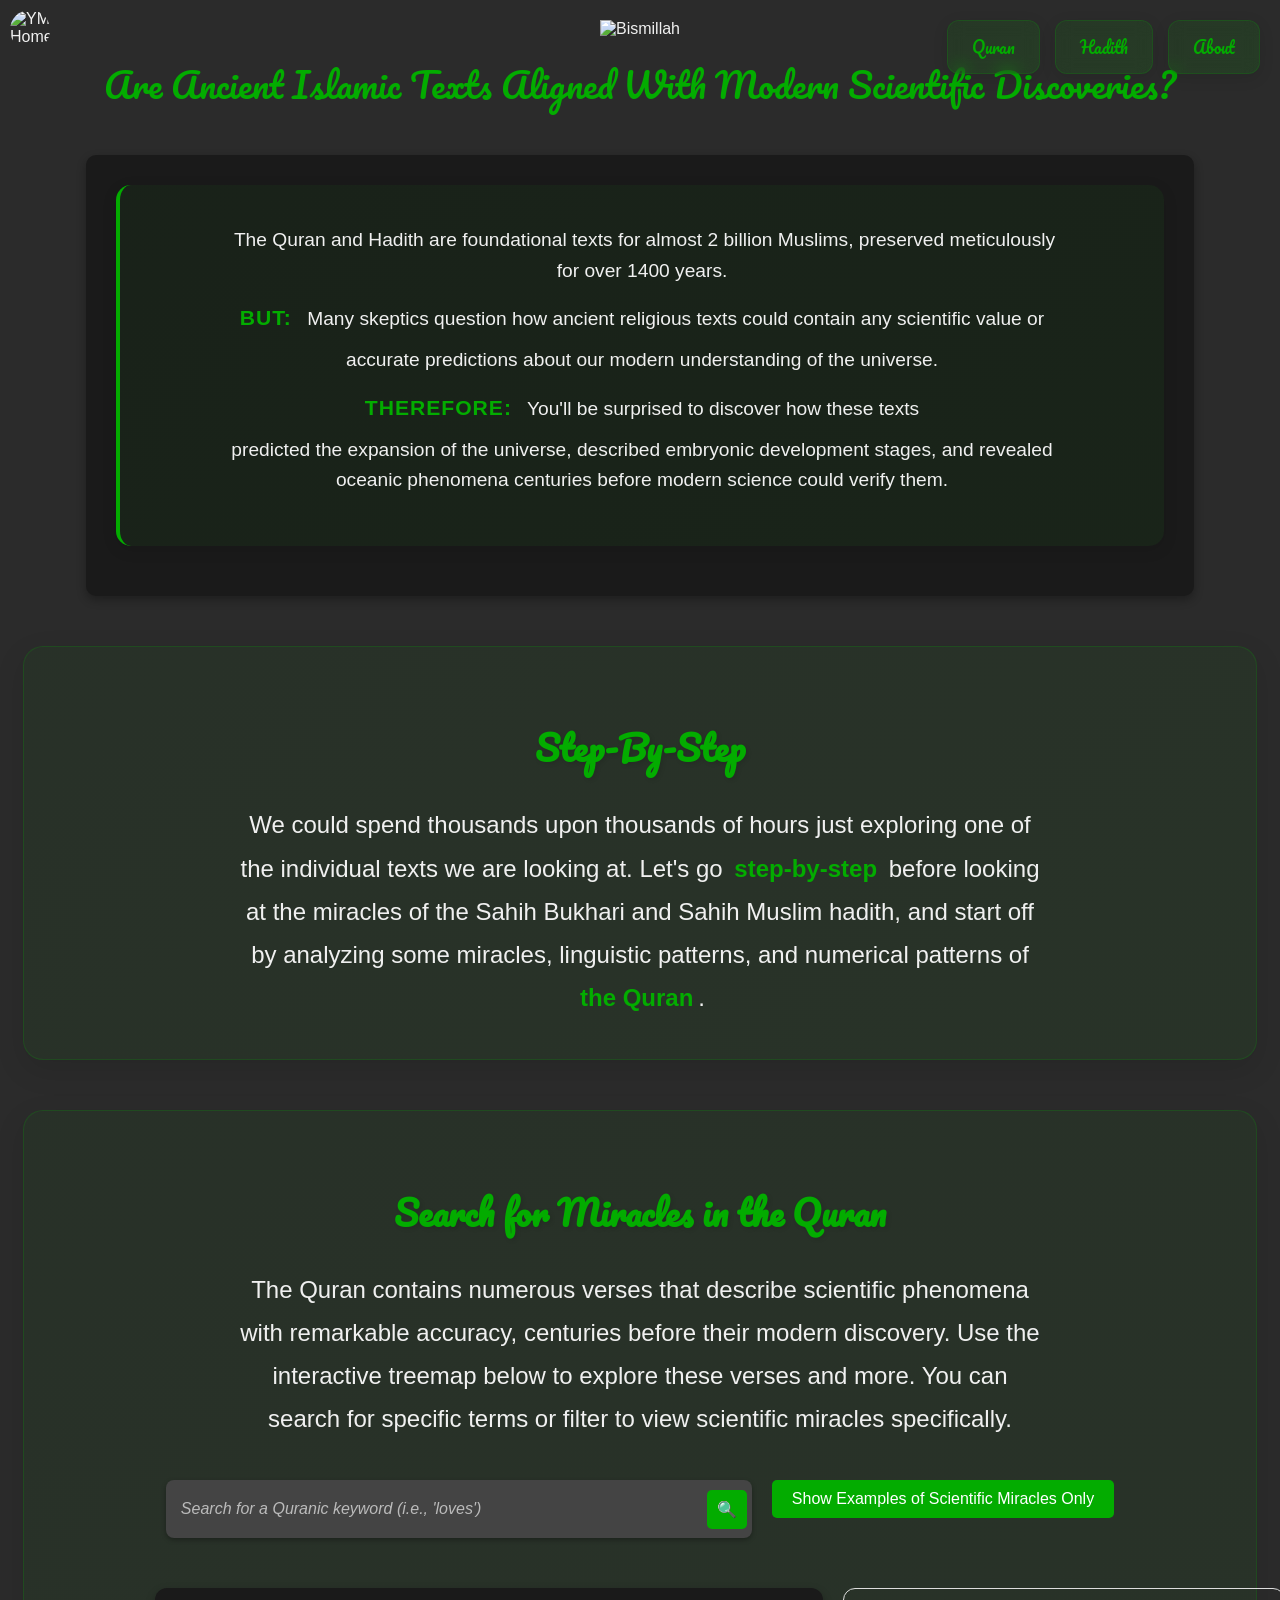
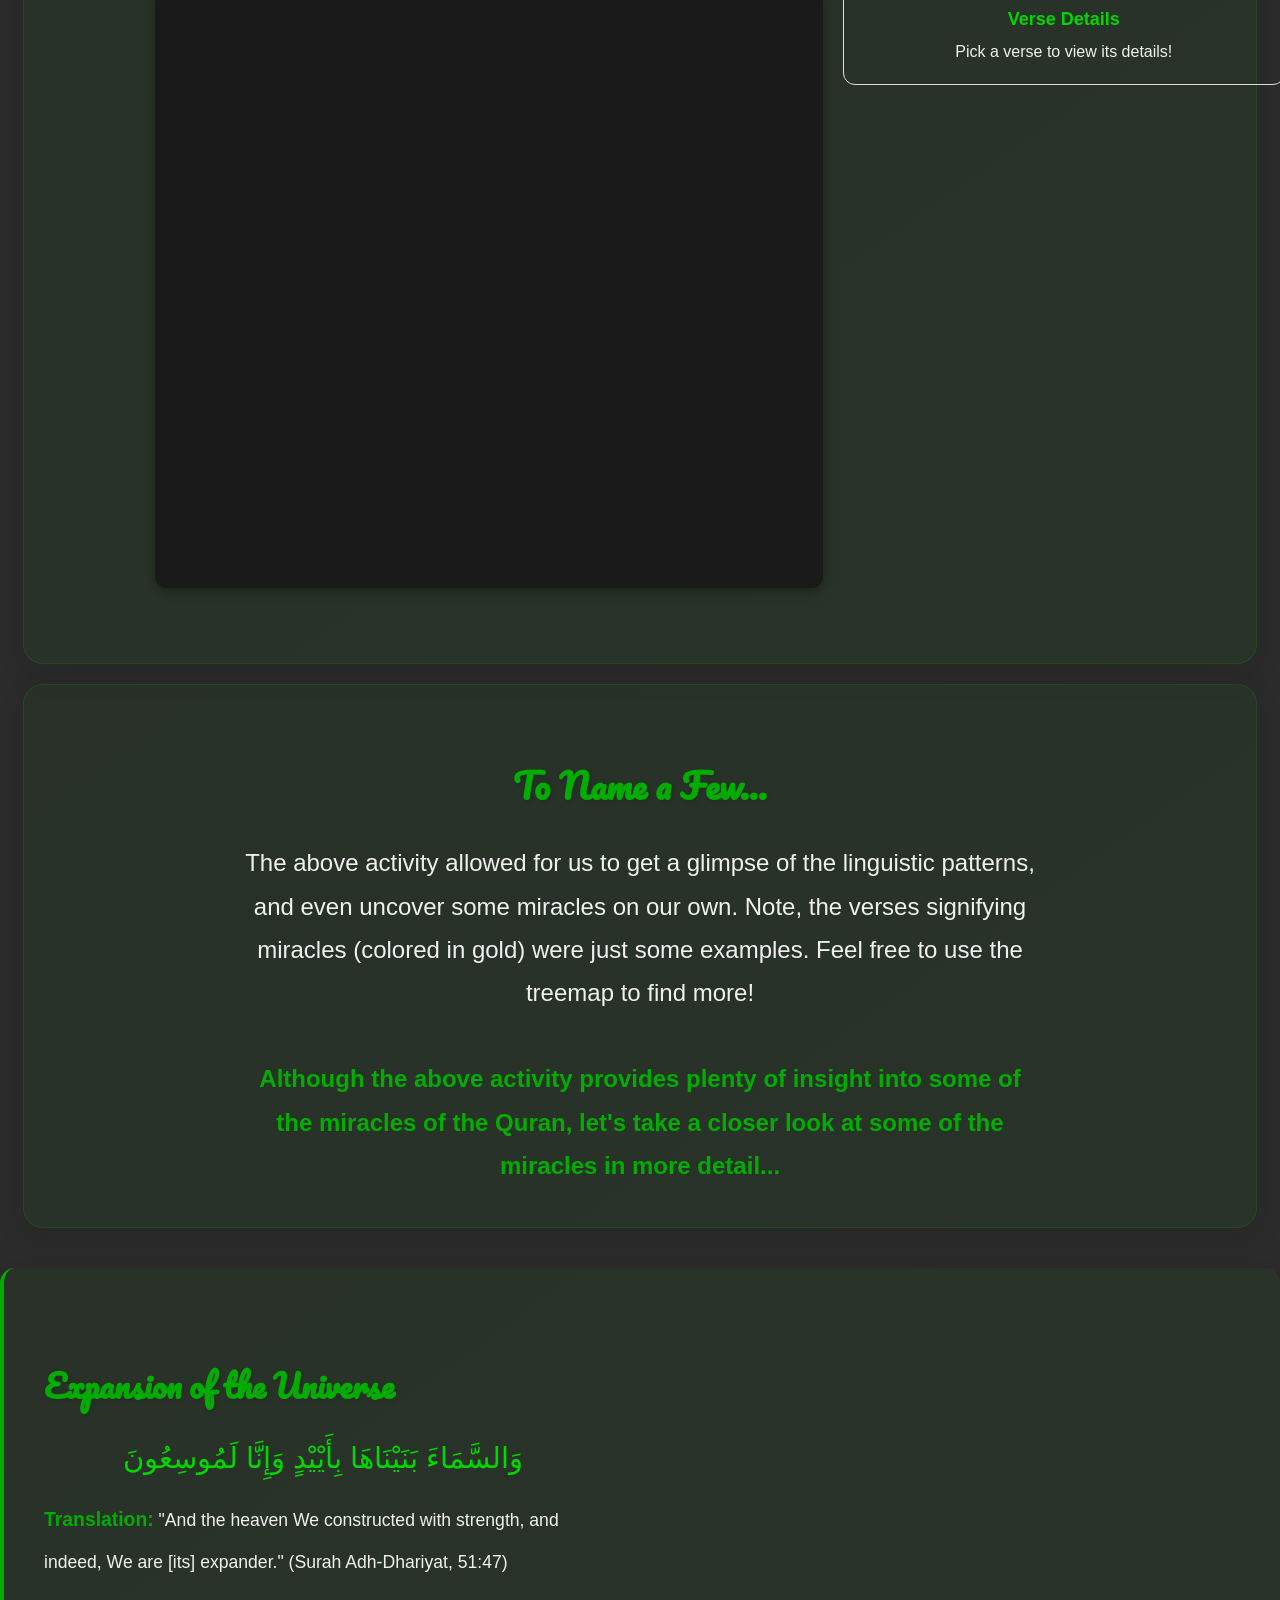
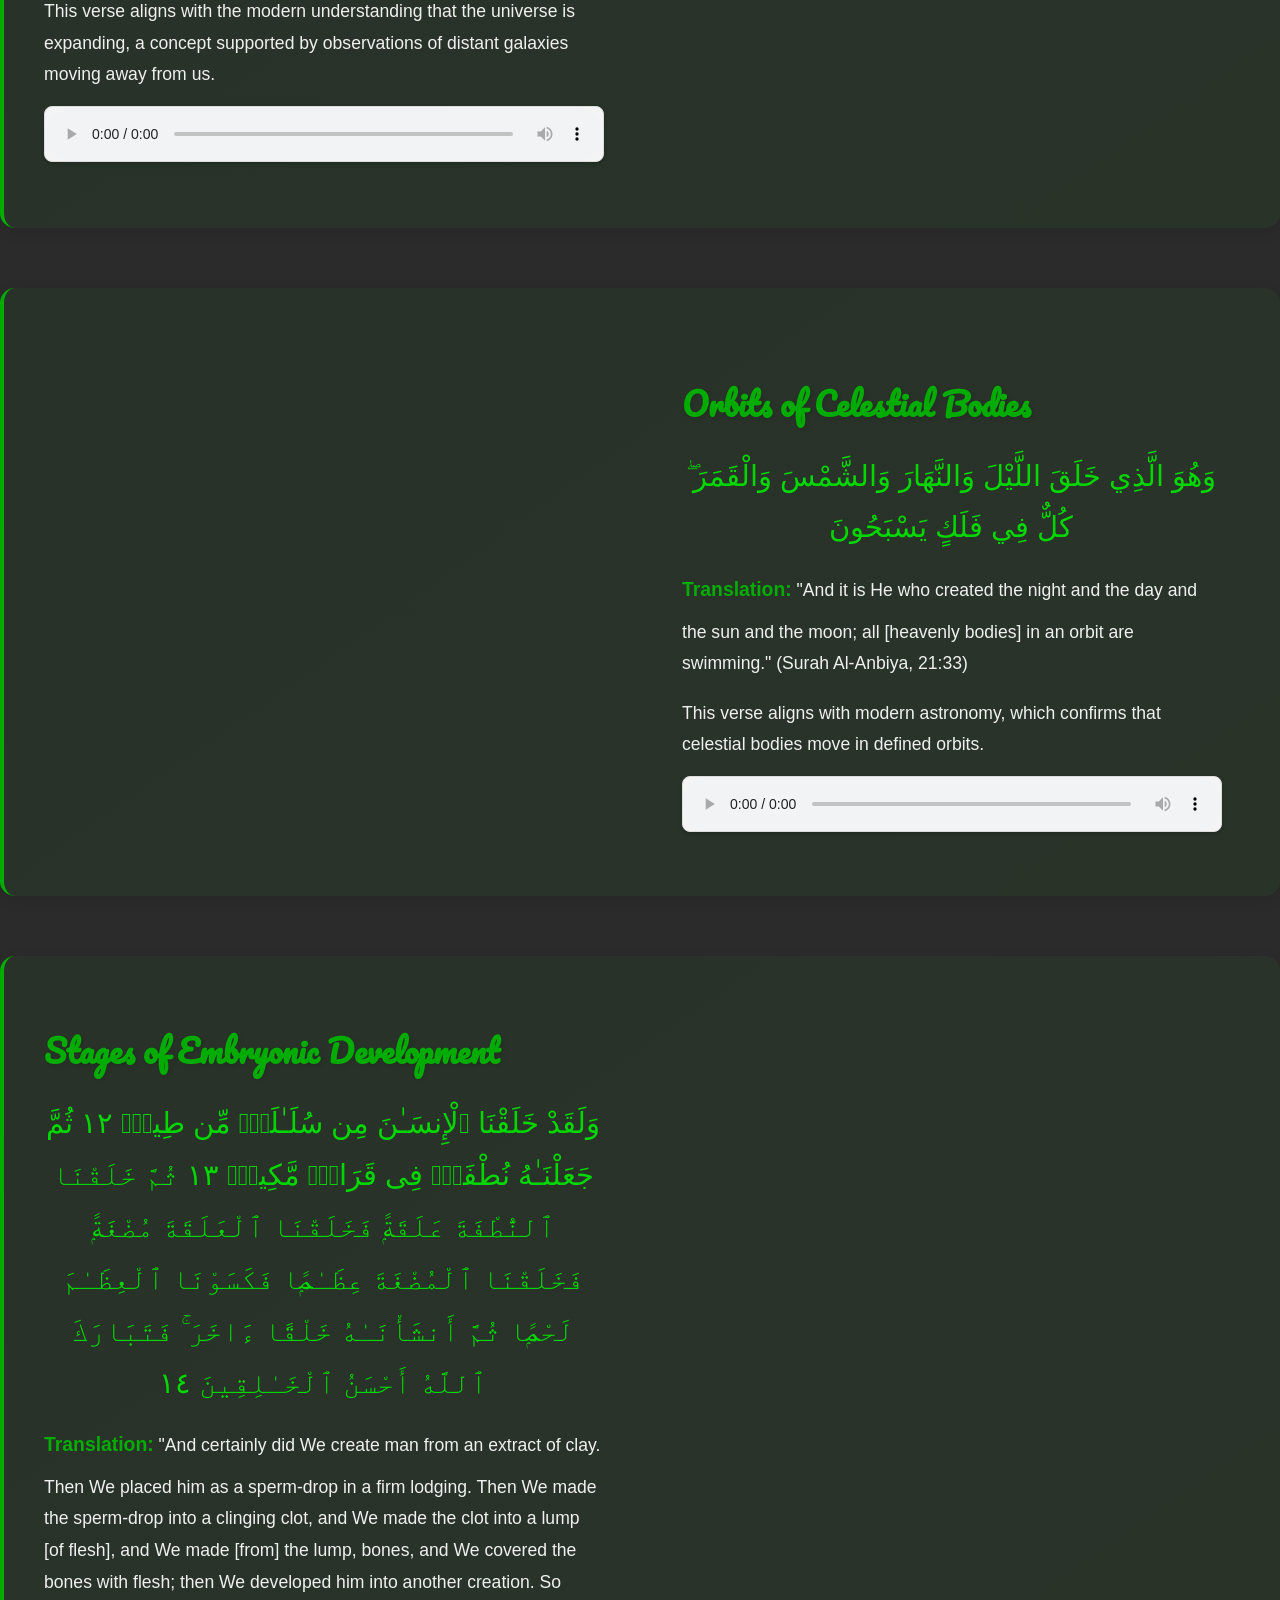
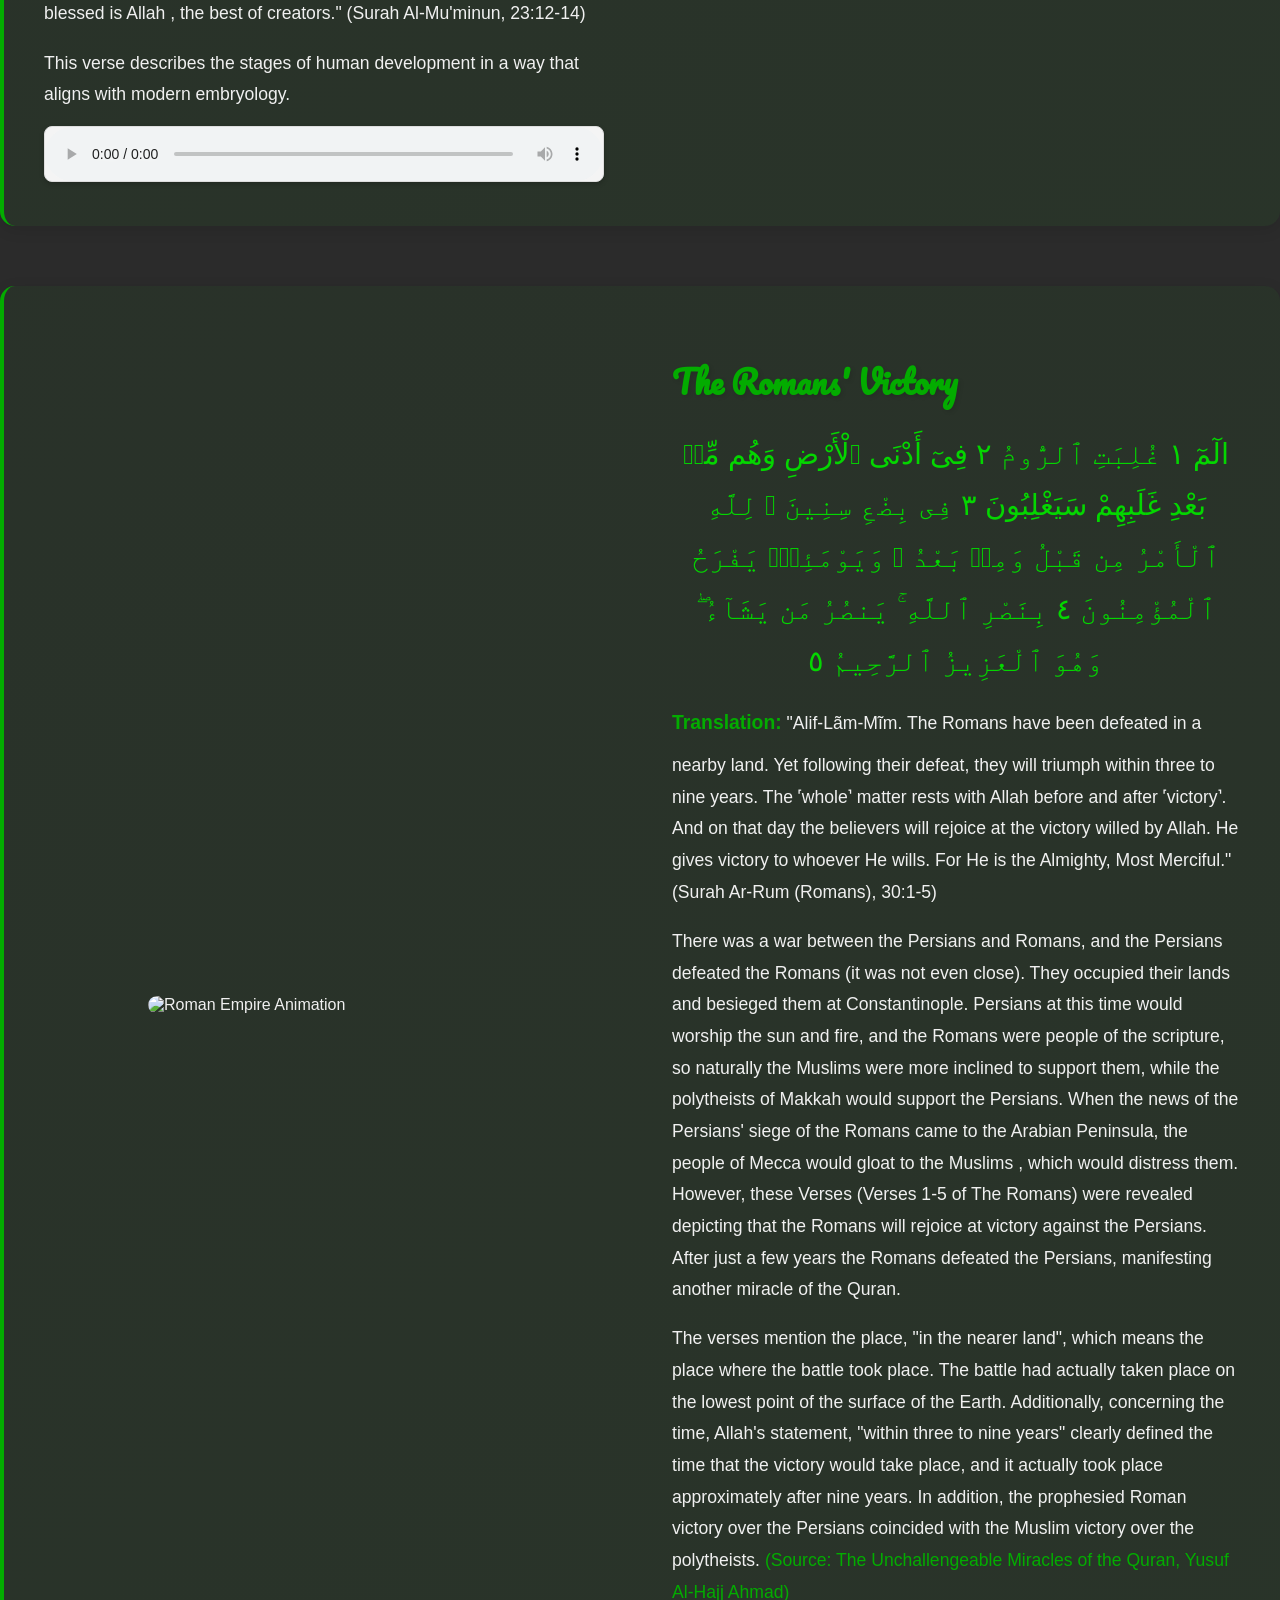
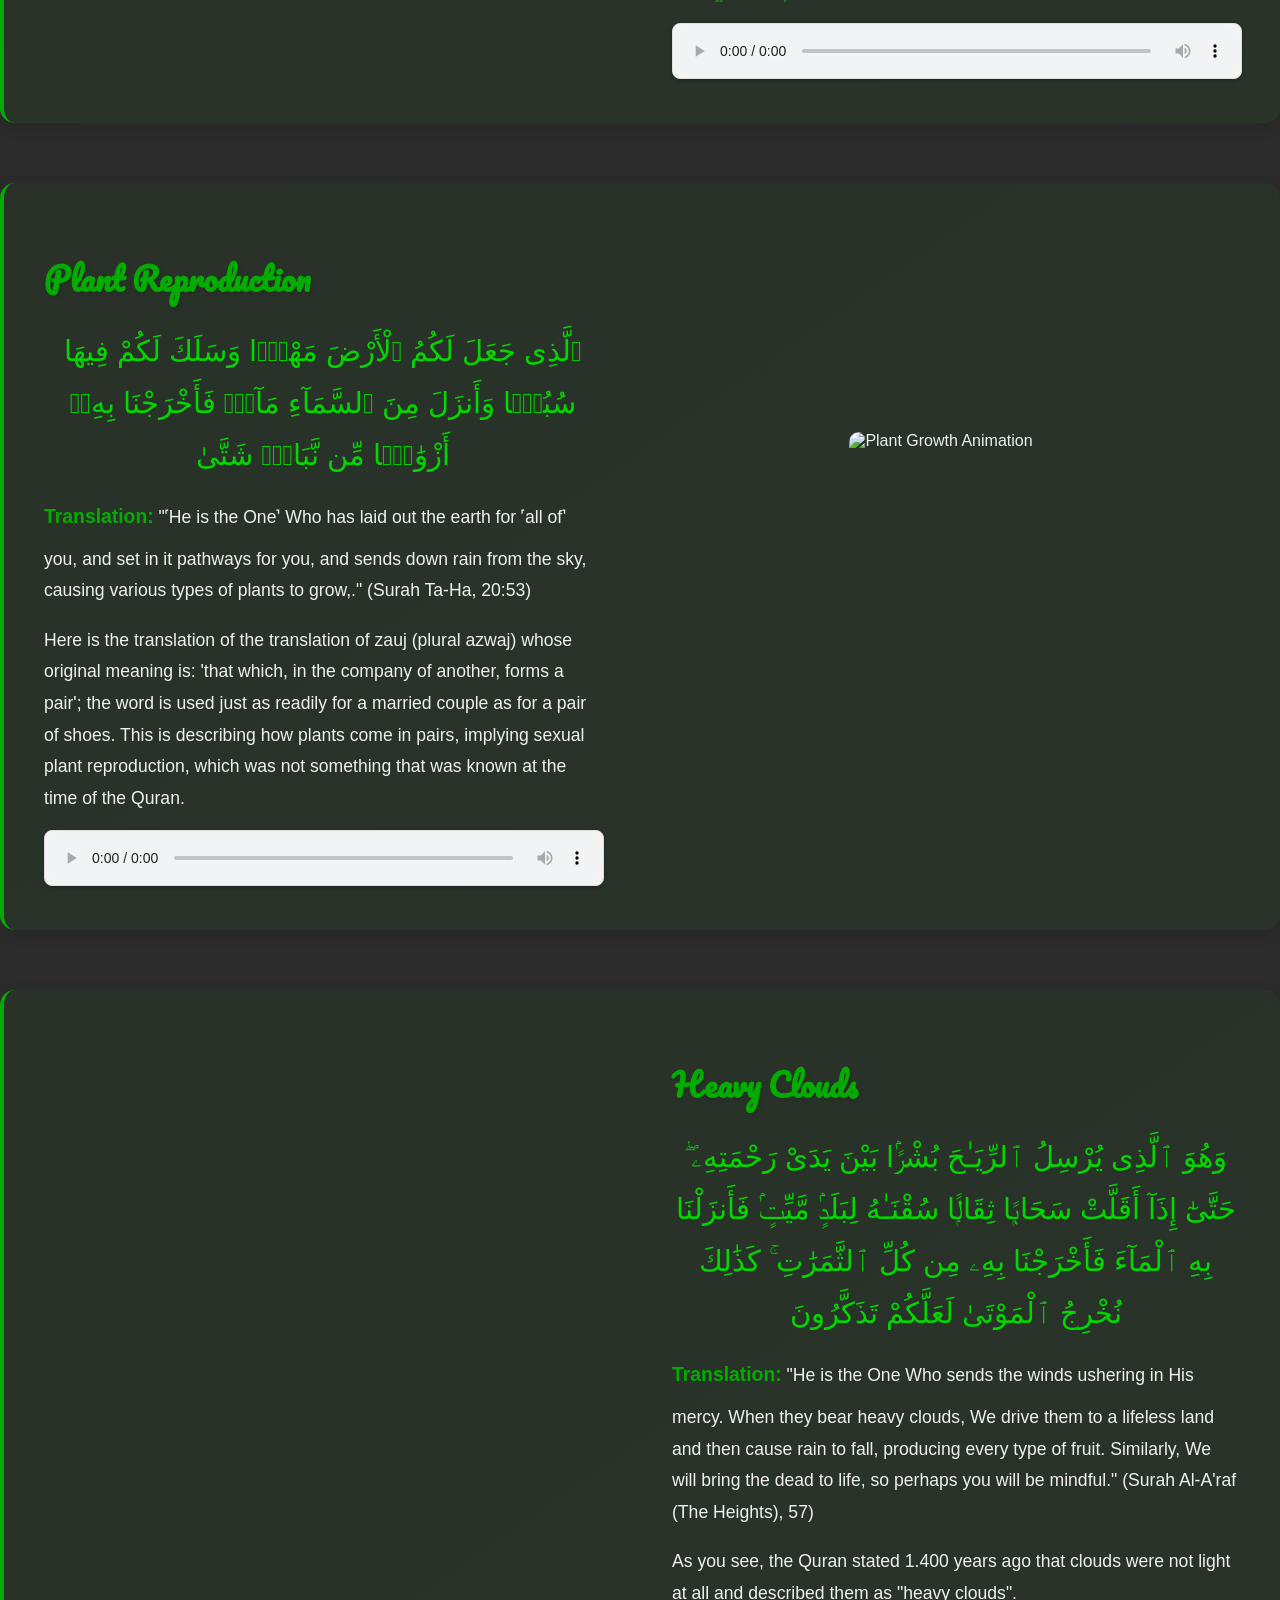
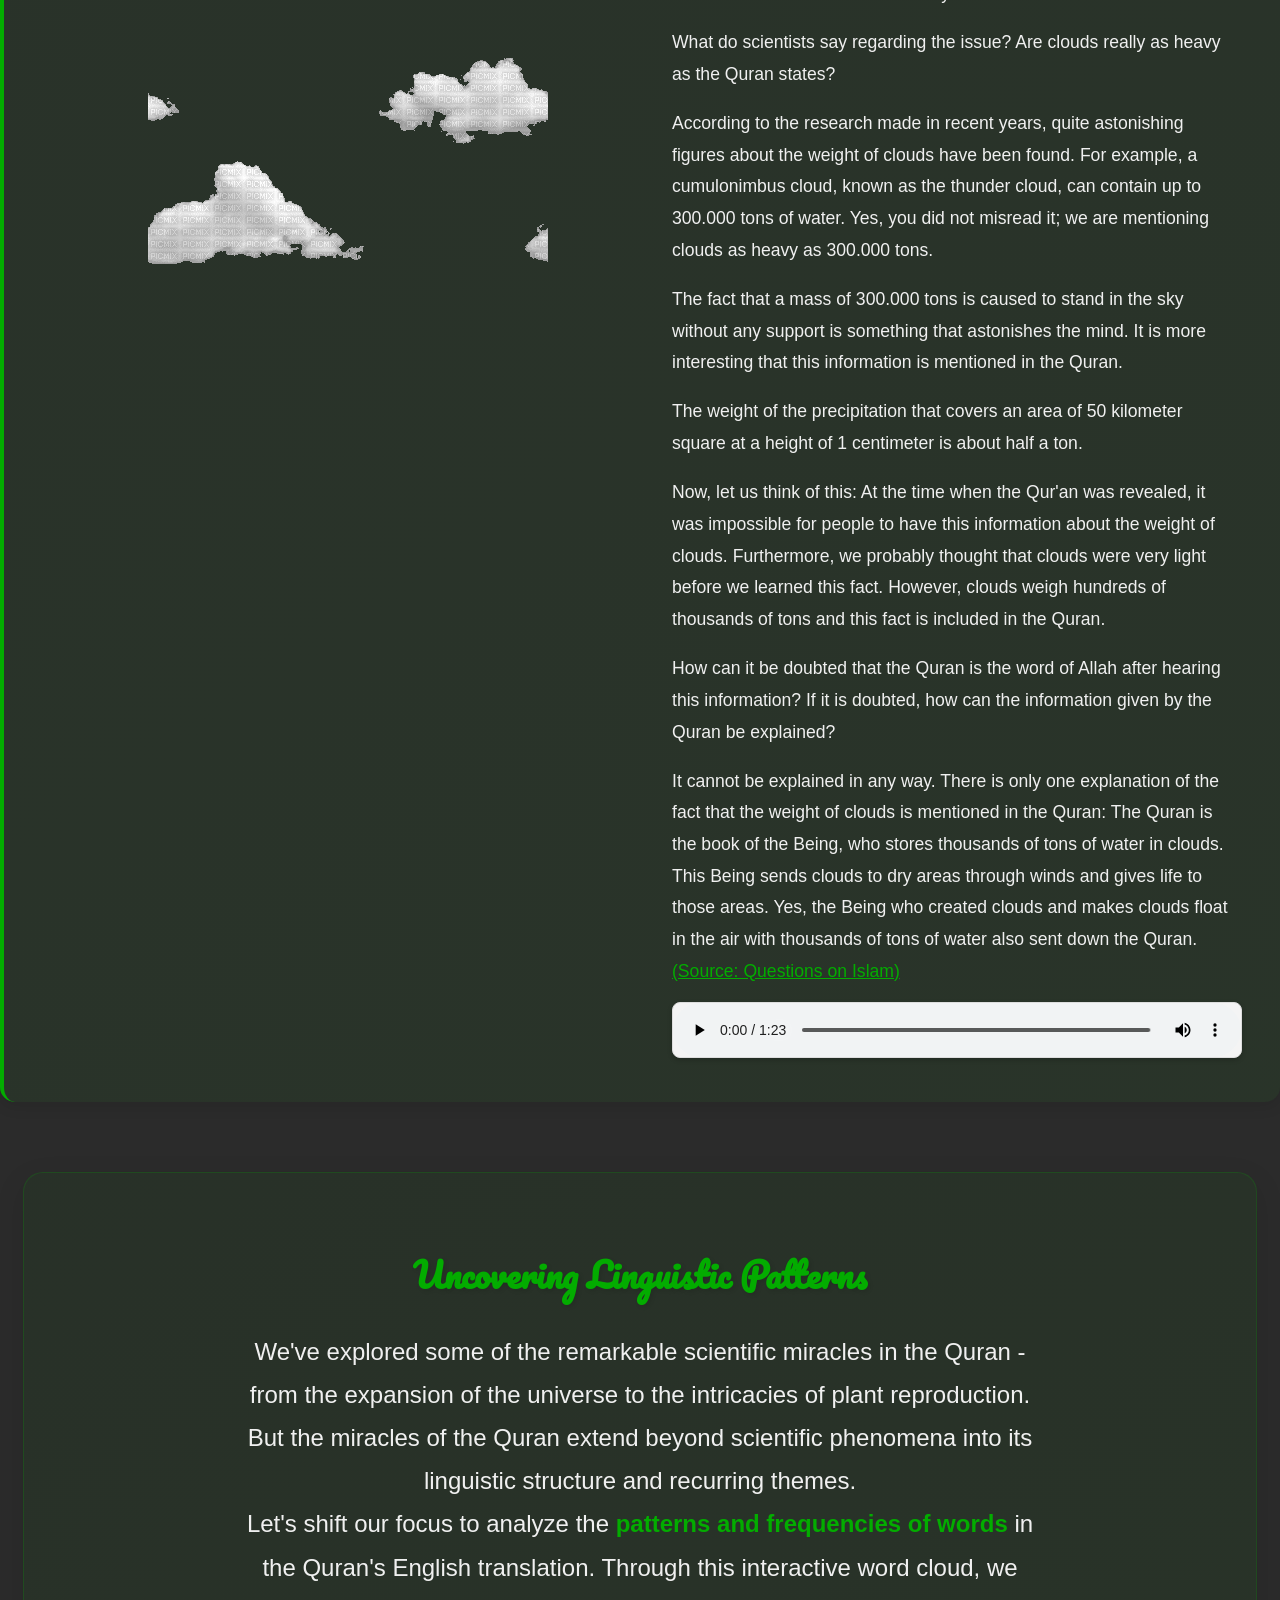
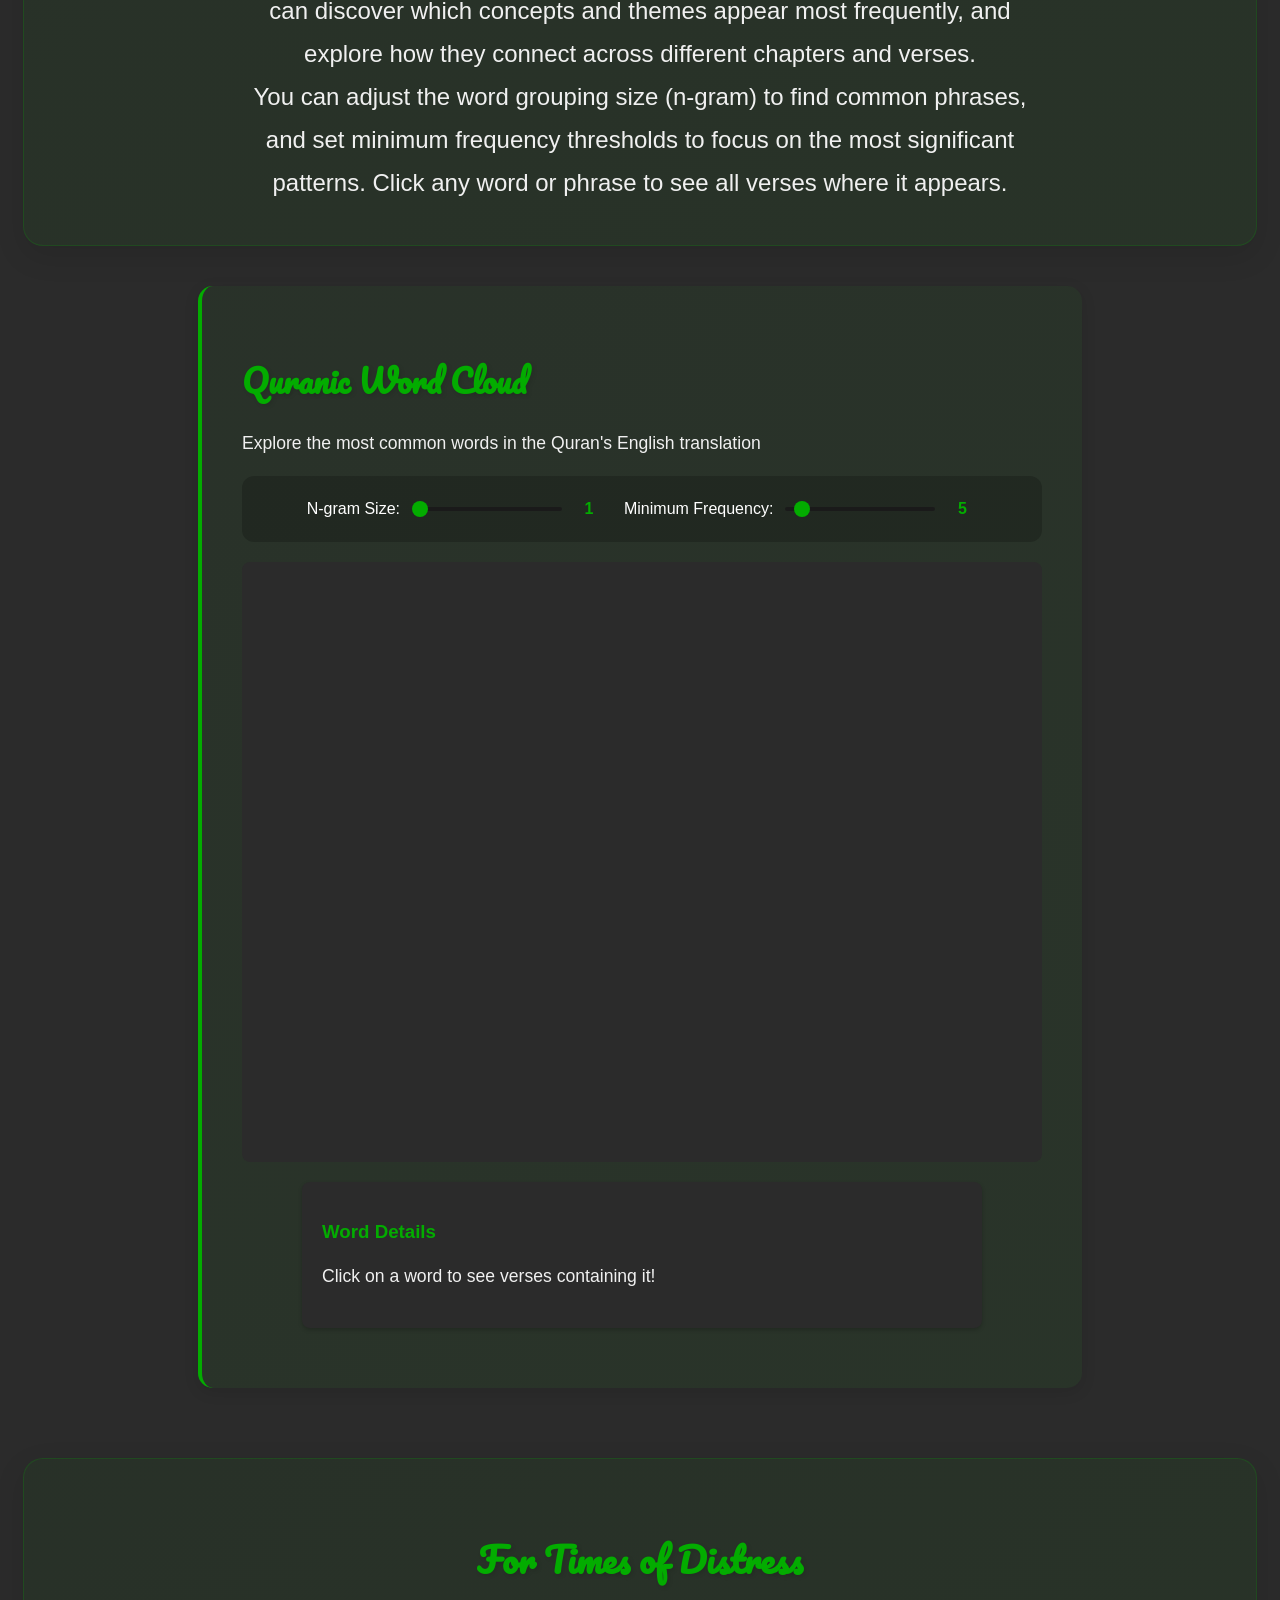
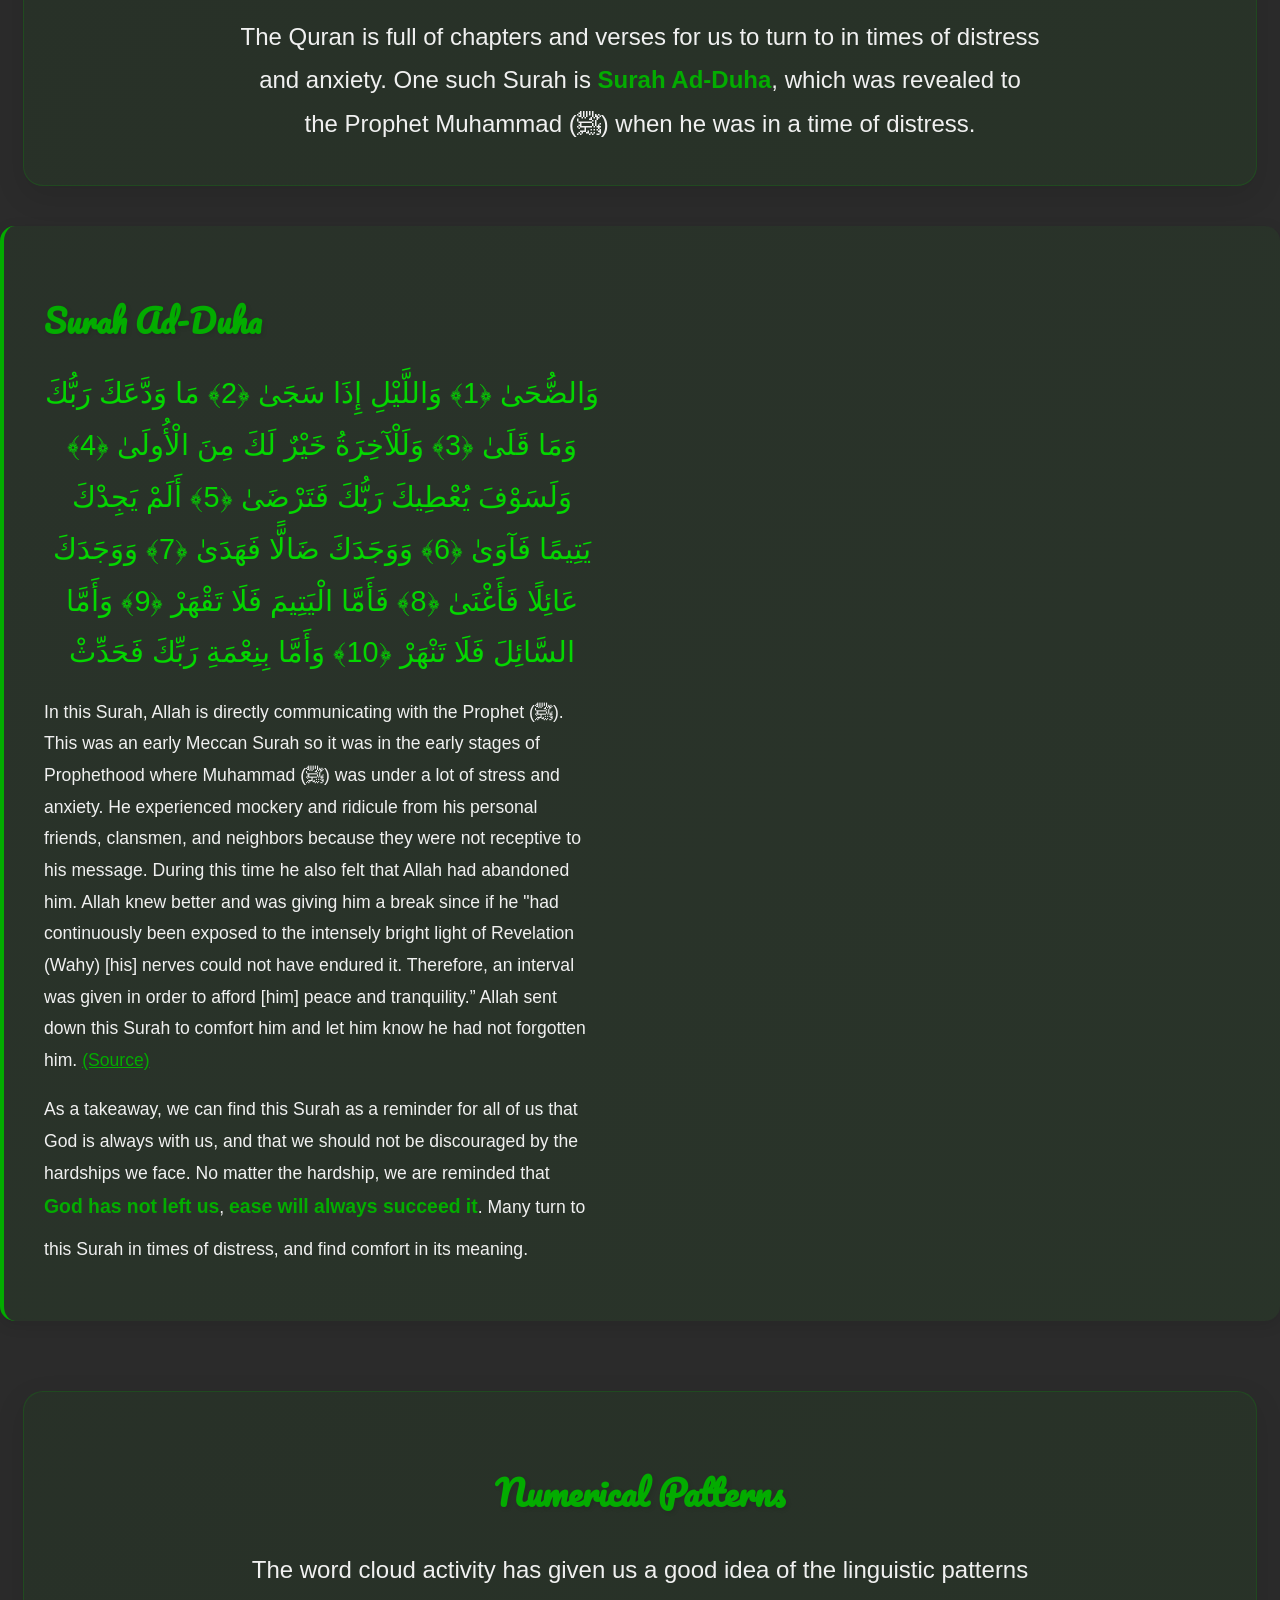
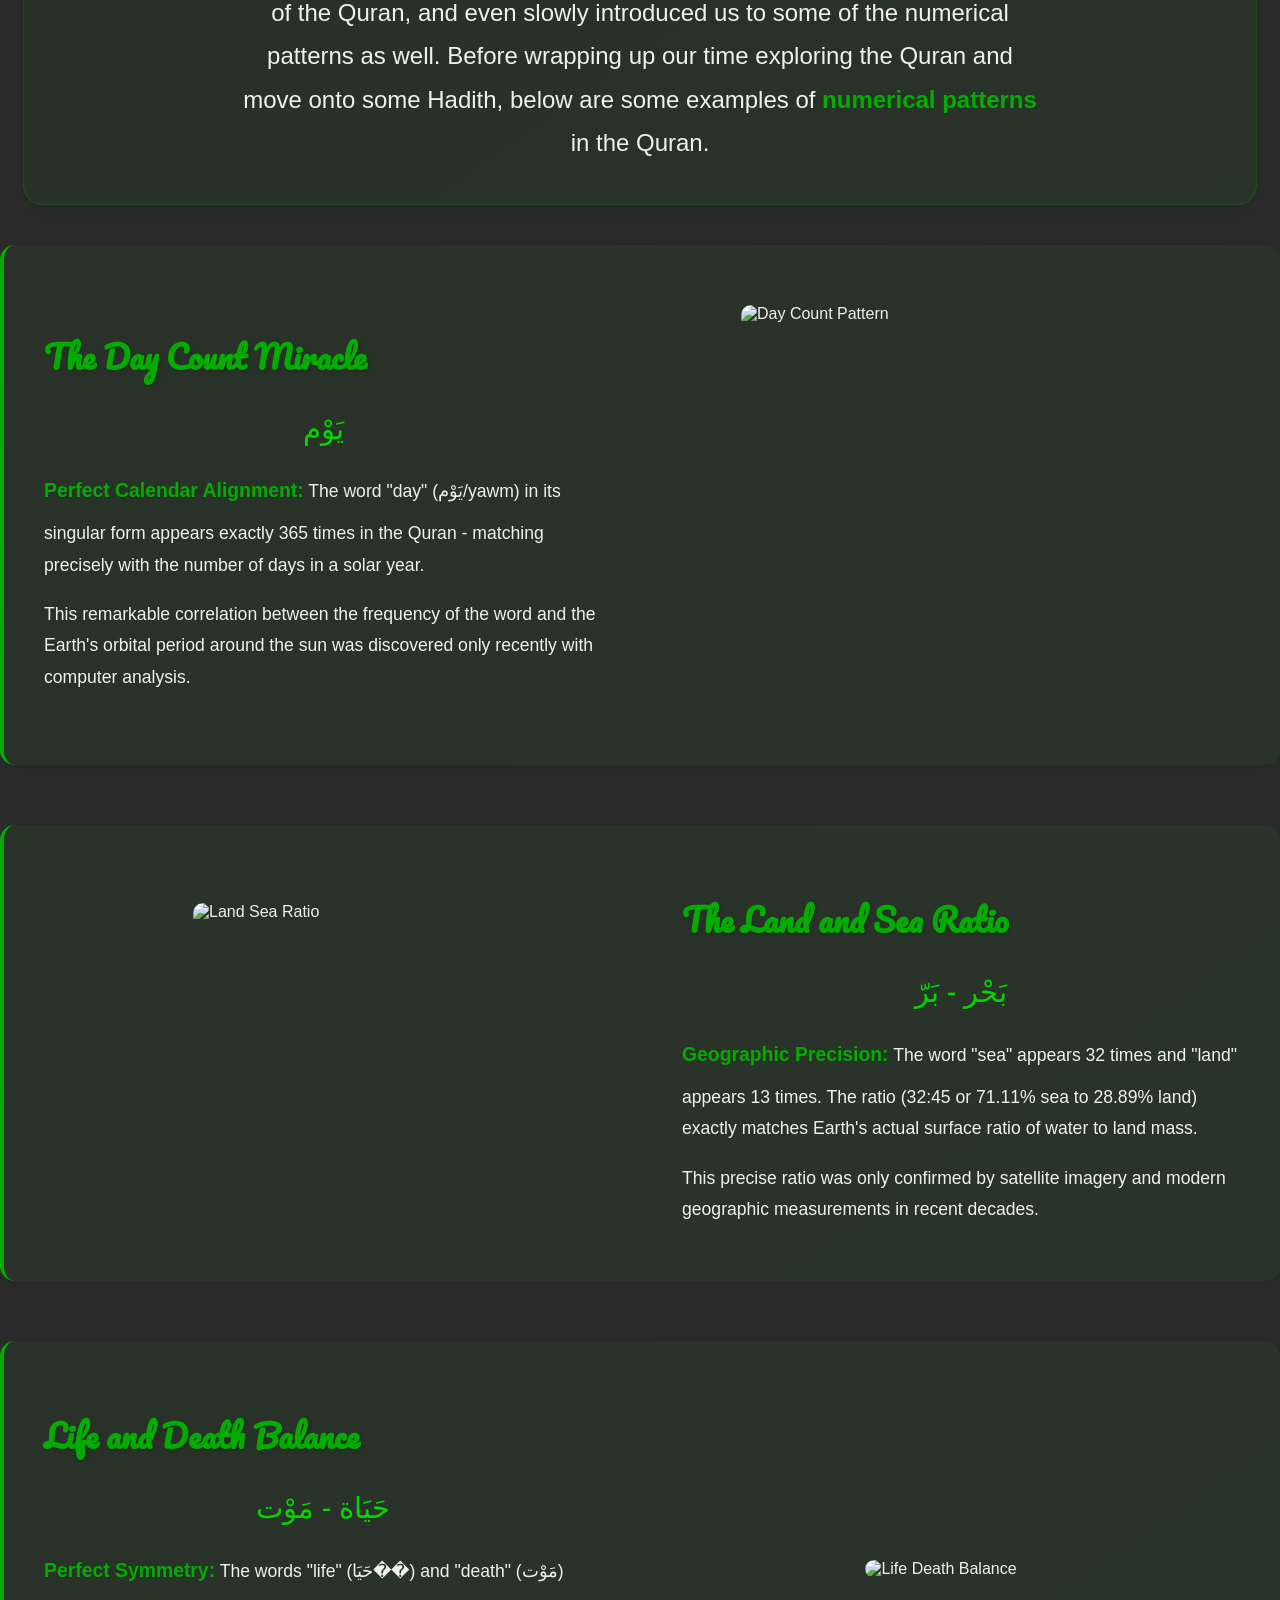
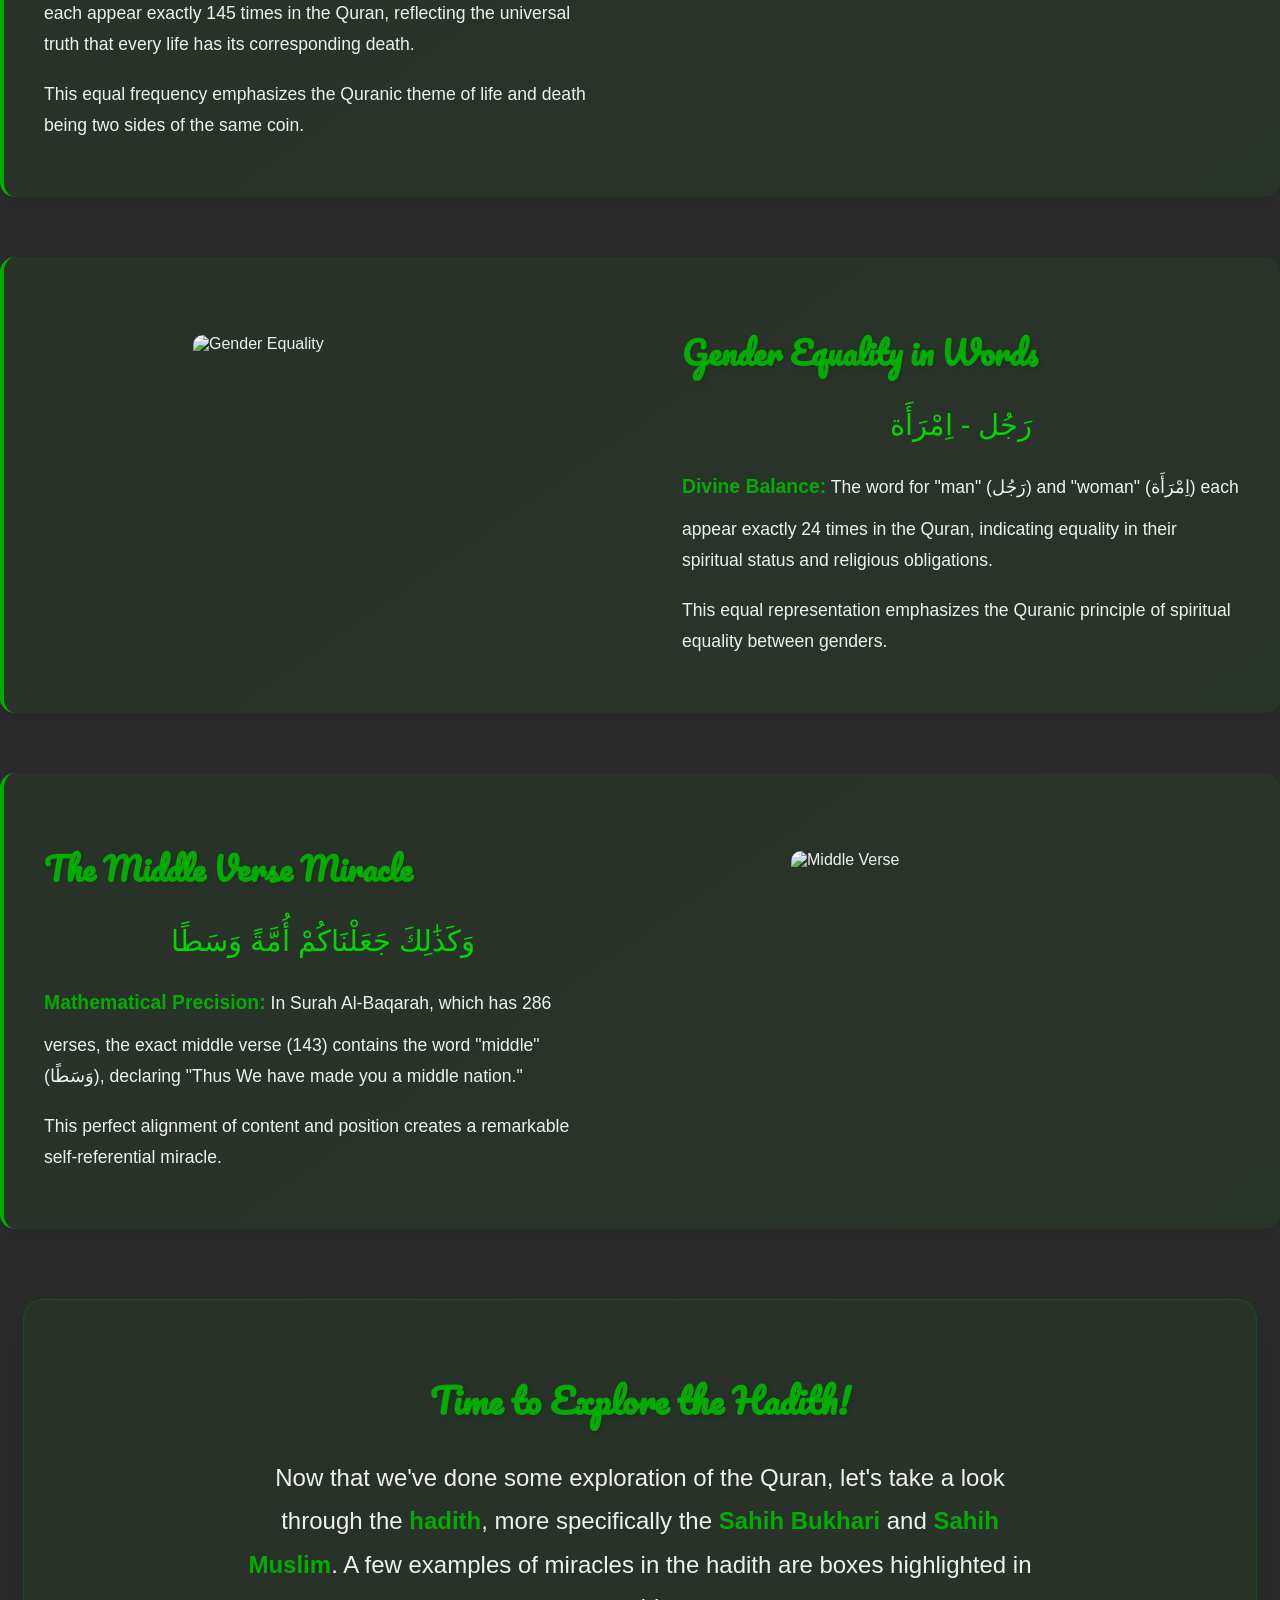
==== commit d875ecd9: "Update index.html" ====
--- a/index.html
+++ b/index.html
@@ -48,6 +48,104 @@
 </script>
 
 <body>
+  <div id="mobile-popup" style="display: none;">
+    <div class="mobile-popup-content">
+      <h2>Mobile Device Detected</h2>
+      <p>For a better experience on mobile devices, please visit our mobile-optimized version.</p>
+      <button onclick="window.location.href='index-mobile.html'">Go to Mobile Version</button>
+      <button onclick="dismissPopup()">Continue to Desktop Version</button>
+    </div>
+  </div>
+
+  <script>
+  document.addEventListener('DOMContentLoaded', function() {
+    // Check if user is on mobile using a more reliable method
+    function isMobile() {
+      return /Android|webOS|iPhone|iPad|iPod|BlackBerry|IEMobile|Opera Mini/i.test(navigator.userAgent) || window.innerWidth <= 768;
+    }
+
+    function checkMobile() {
+      if (isMobile()) {
+        document.getElementById('mobile-popup').style.display = 'flex';
+      }
+    }
+
+    function dismissPopup() {
+      document.getElementById('mobile-popup').style.display = 'none';
+    }
+
+    // Make dismissPopup function globally available
+    window.dismissPopup = dismissPopup;
+
+    // Initial check
+    checkMobile();
+
+    // Check on resize
+    window.addEventListener('resize', checkMobile);
+  });
+  </script>
+
+  <style>
+  #mobile-popup {
+    position: fixed;
+    top: 0;
+    left: 0;
+    width: 100%;
+    height: 100%;
+    background: rgba(0, 0, 0, 0.9);
+    display: none;
+    justify-content: center;
+    align-items: center;
+    z-index: 99999;
+  }
+
+  .mobile-popup-content {
+    background: #2b2b2b;
+    padding: 25px;
+    border-radius: 10px;
+    text-align: center;
+    max-width: 90%;
+    margin: 20px;
+    border: 2px solid #03ac00;
+    box-shadow: 0 0 20px rgba(3, 172, 0, 0.2);
+  }
+
+  .mobile-popup-content h2 {
+    color: #03ac00;
+    margin-bottom: 15px;
+    font-size: 1.5em;
+  }
+
+  .mobile-popup-content p {
+    color: #f0f0f0;
+    margin-bottom: 20px;
+    line-height: 1.4;
+  }
+
+  .mobile-popup-content button {
+    background: #03ac00;
+    color: white;
+    border: none;
+    padding: 12px 20px;
+    margin: 8px;
+    border-radius: 5px;
+    cursor: pointer;
+    transition: all 0.3s ease;
+    display: block;
+    width: 100%;
+    font-size: 1em;
+  }
+
+  .mobile-popup-content button:hover {
+    background: #028900;
+    transform: translateY(-2px);
+  }
+
+  .mobile-popup-content button:active {
+    transform: translateY(0);
+  }
+  </style>
+
   <div class="loading-overlay" id="loading-screen">
     <img src="images/mosque.gif" alt="Loading..." class="loading-icon">
     <p class="arabic-loading">سَنُرِيهِمْ ءَايَـٰتِنَا فِى ٱلْـَٔافَاقِ وَفِىٓ أَنفُسِهِمْ حَتَّىٰ يَتَبَيَّنَ لَهُمْ
@@ -1360,14 +1458,14 @@
             <li>Demonstrated the power of data visualization in bridging ancient wisdom with modern understanding</li>
           </ul>
         </div>
-        <h3>Video Demo</h3>
+        <!-- <h3>Video Demo</h3>
         <center>
           <iframe width="700" height="393.75" src="https://www.youtube.com/embed/ZkFaq_UCofs?si=a8ZZNo3RmkJR6N-a"
             title="YouTube video player" frameborder="0"
             allow="accelerometer; autoplay; clipboard-write; encrypted-media; gyroscope; picture-in-picture; web-share"
             referrerpolicy="strict-origin-when-cross-origin" allowfullscreen></iframe>
         </center>
-      </div>
+      </div> -->
     </div>
   </div>
 
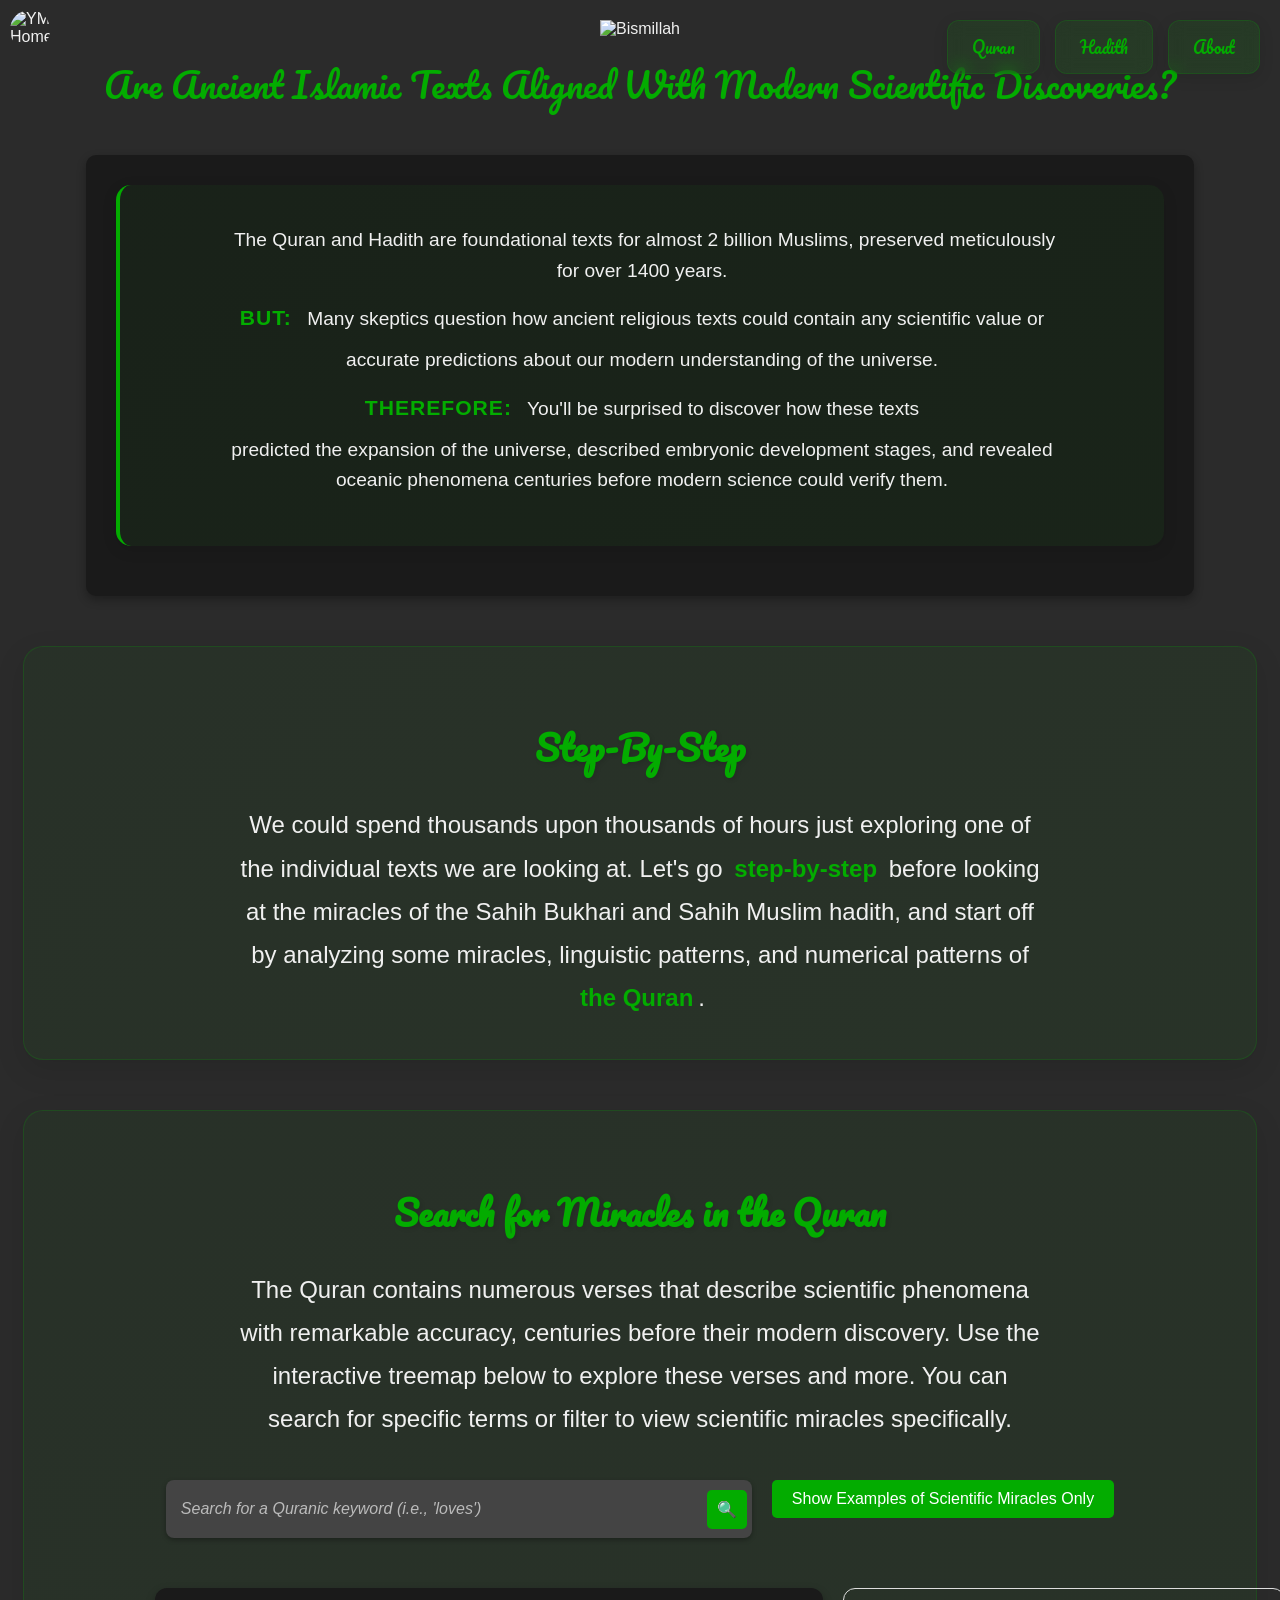
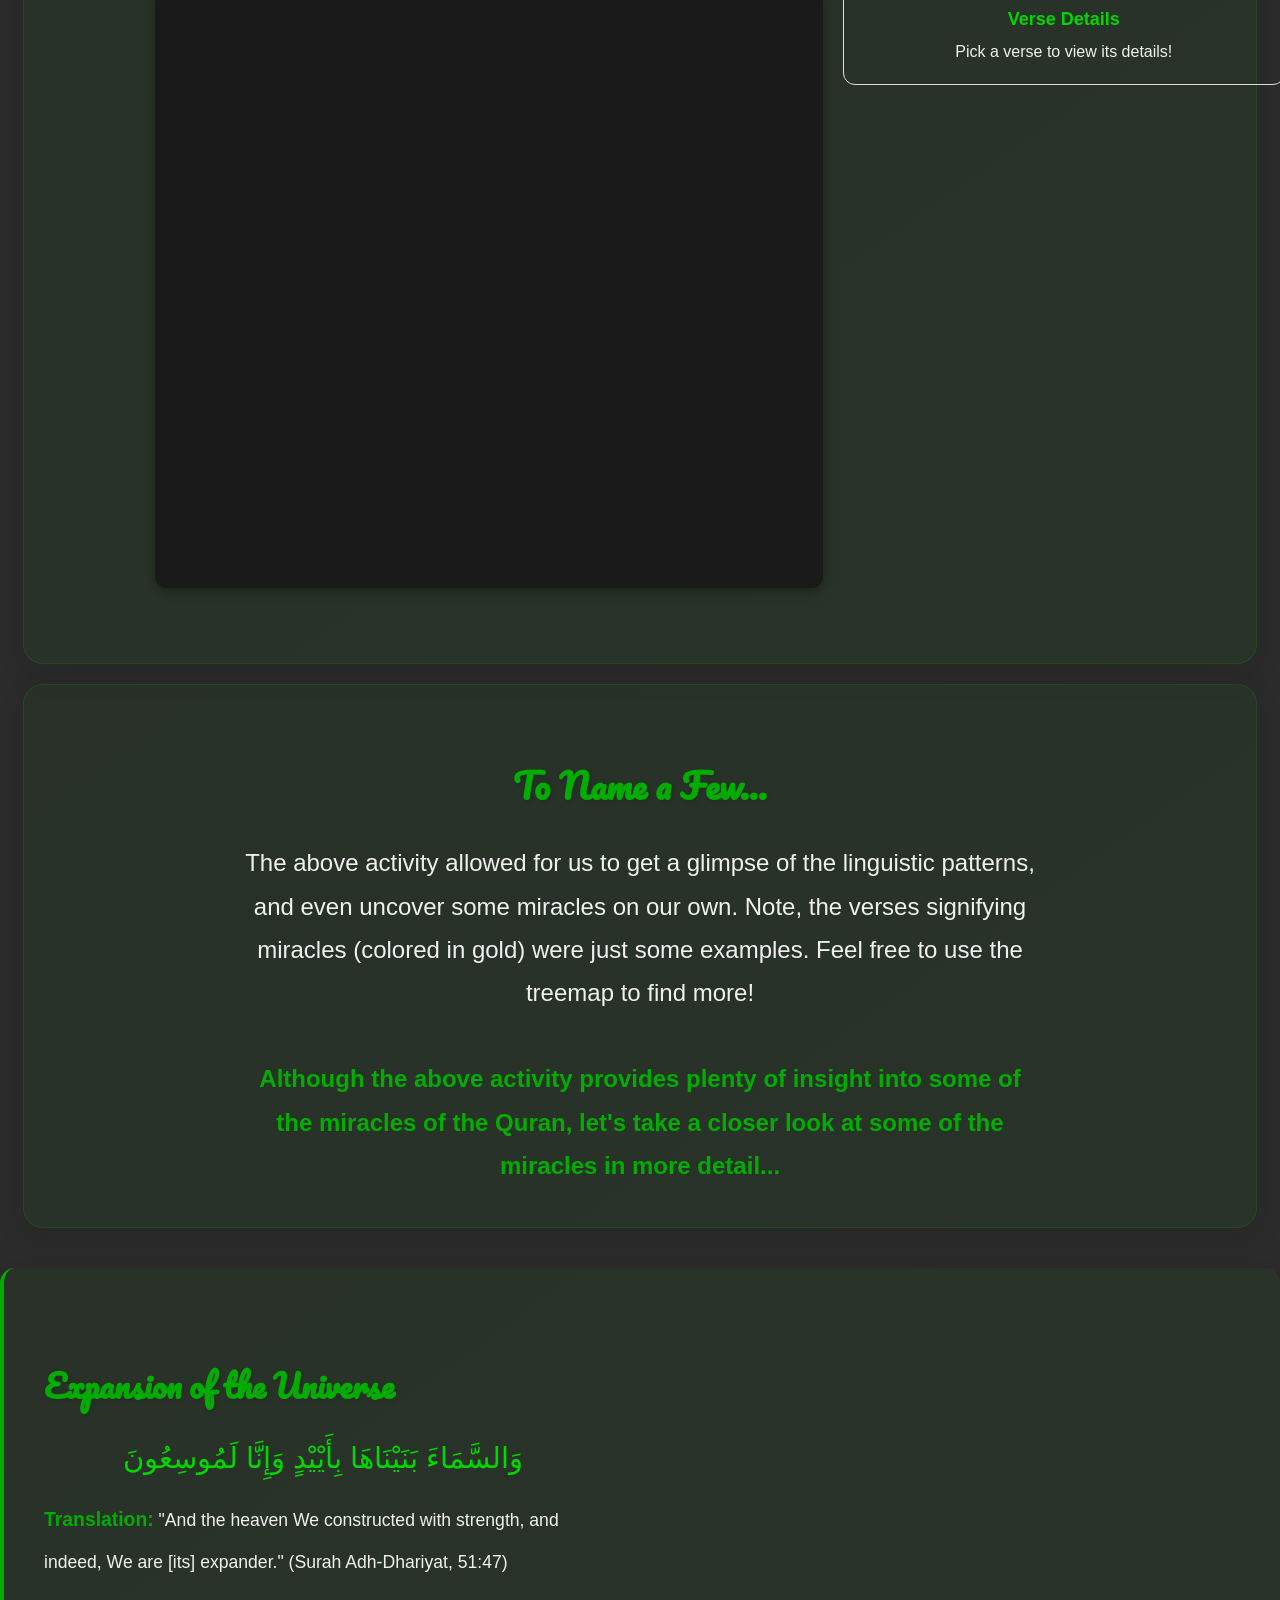
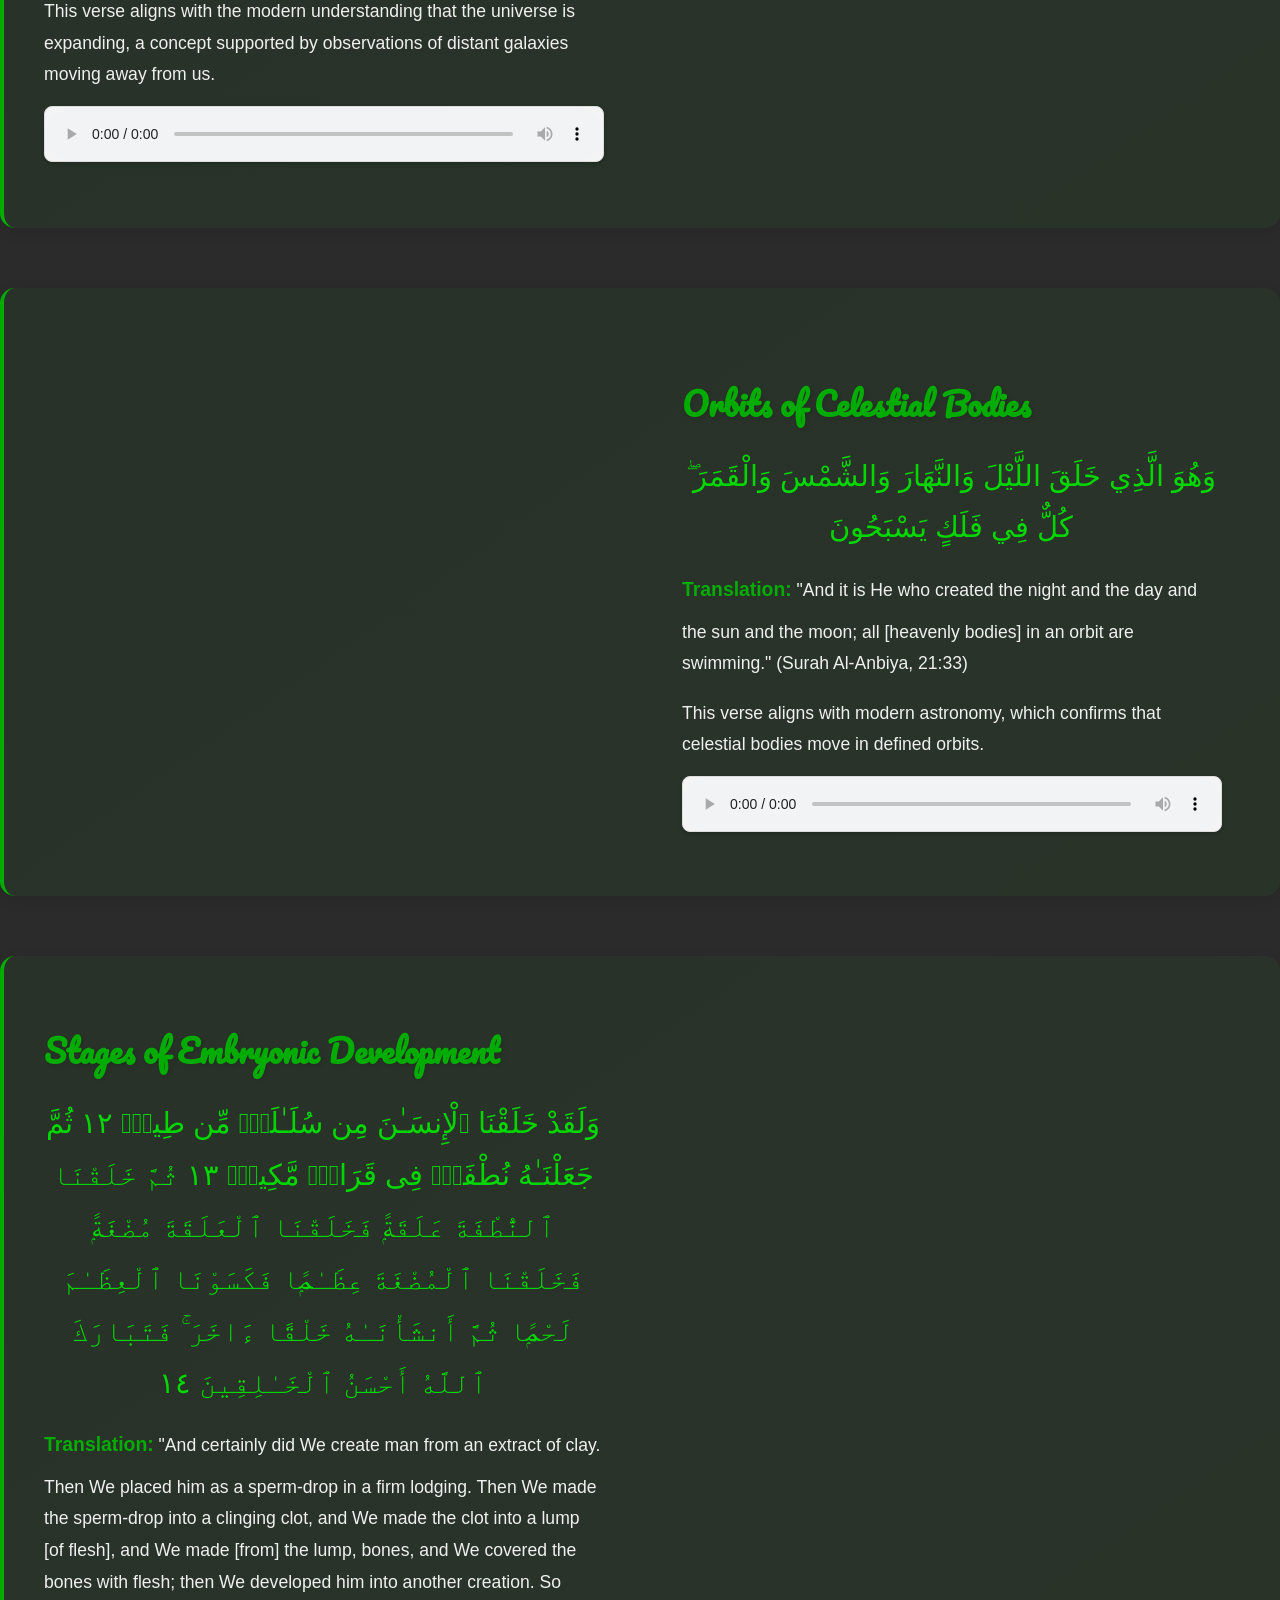
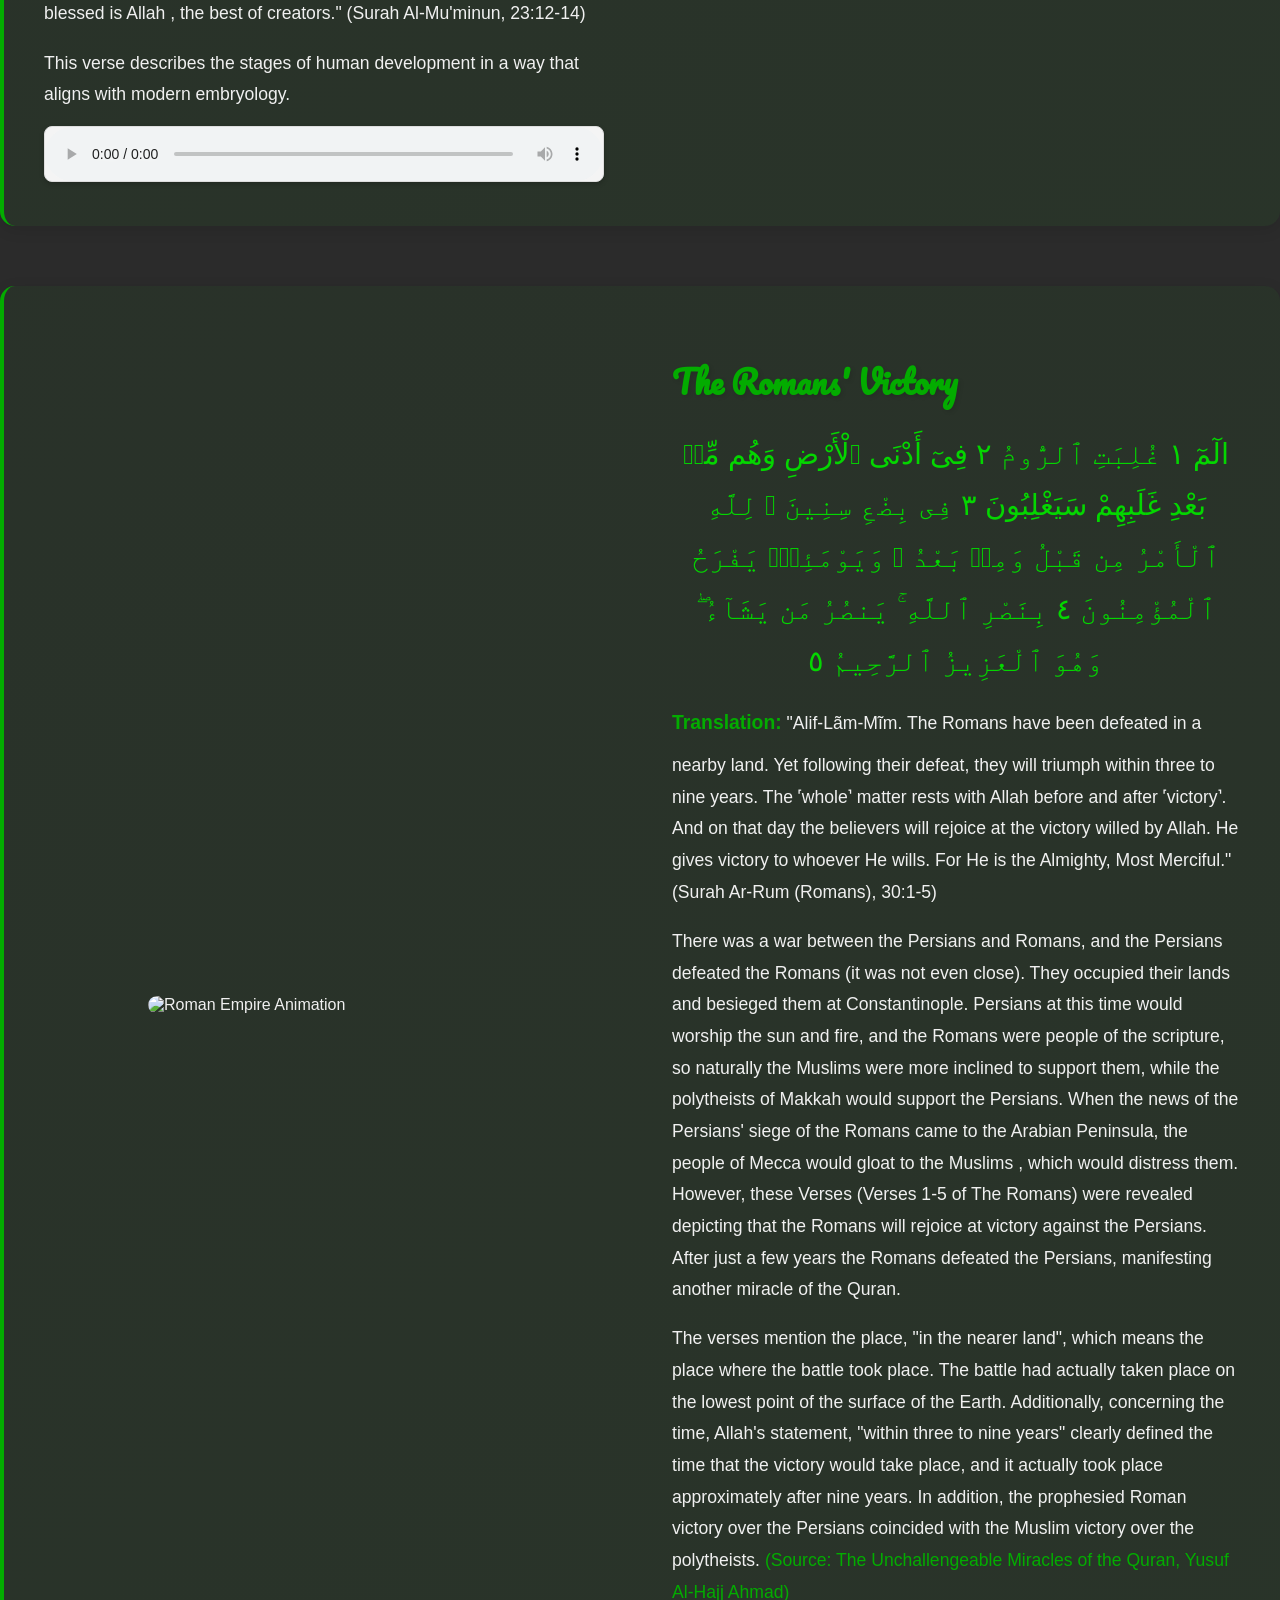
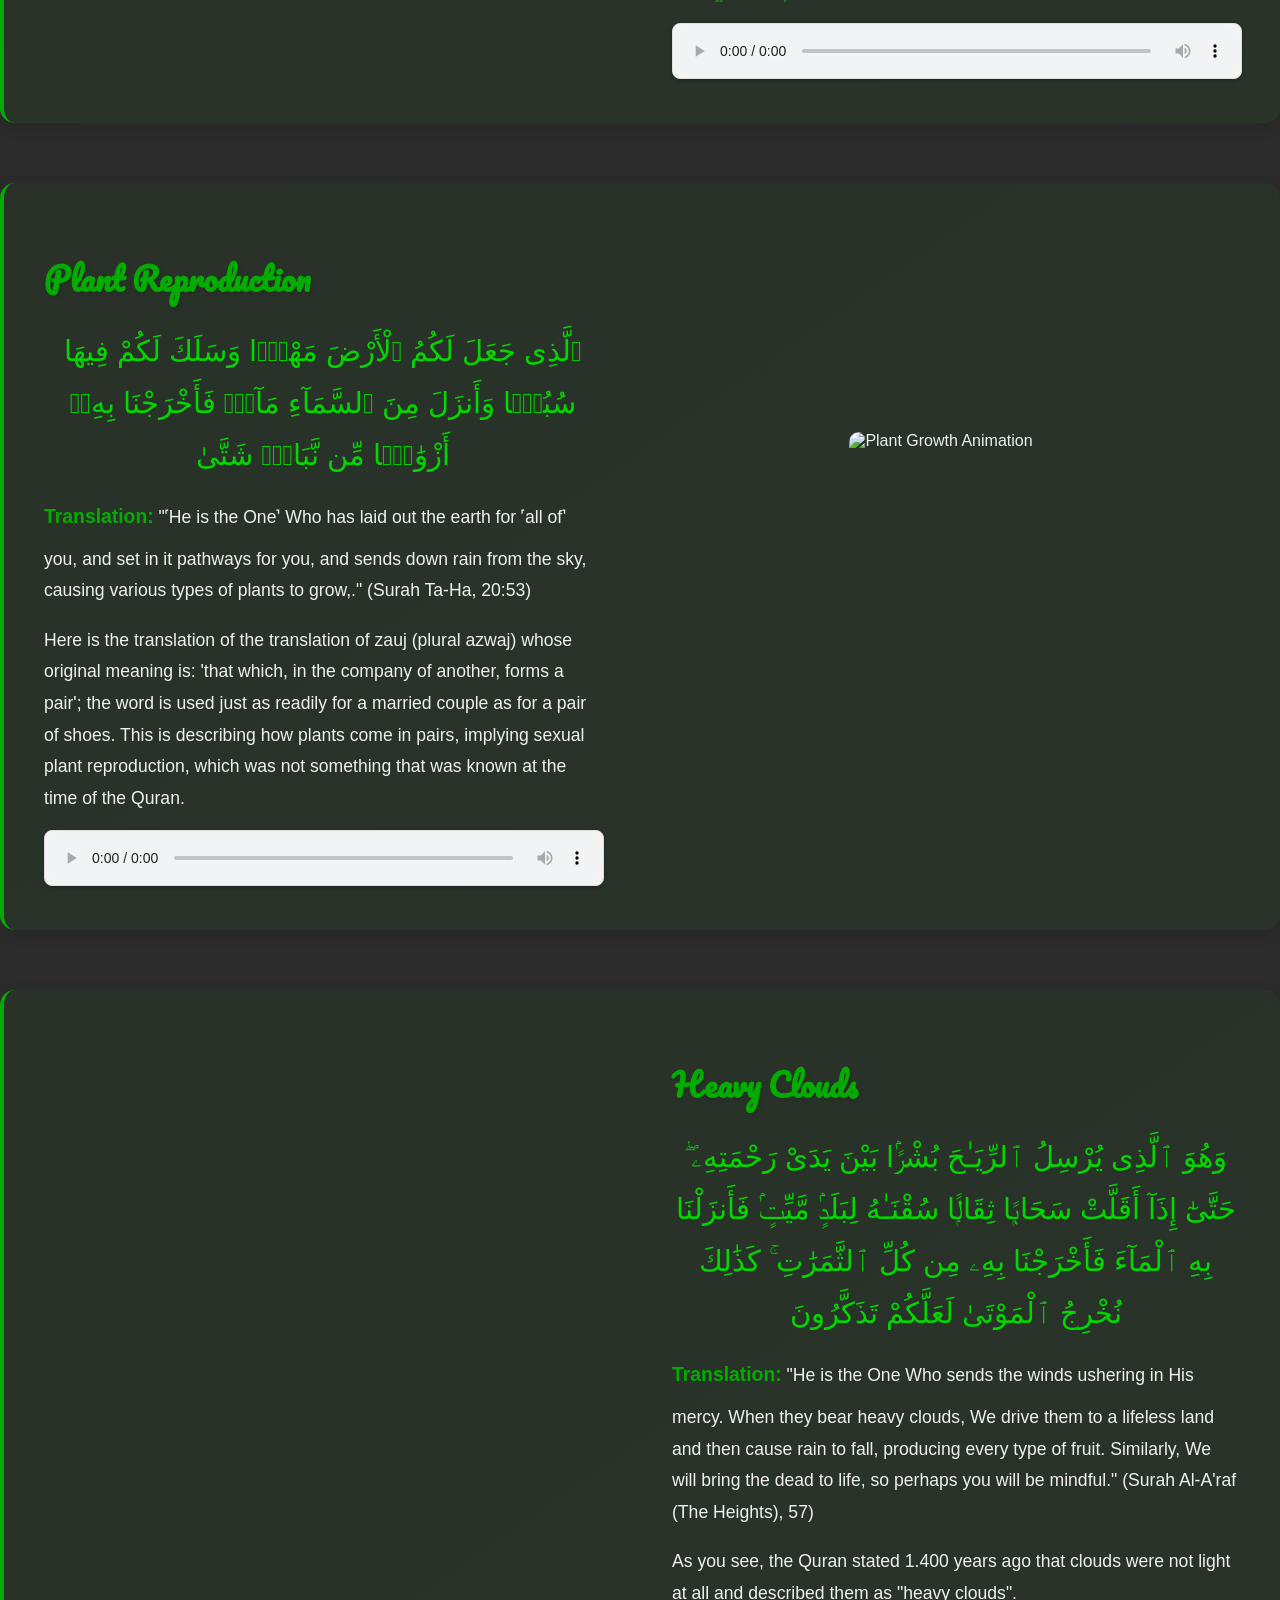
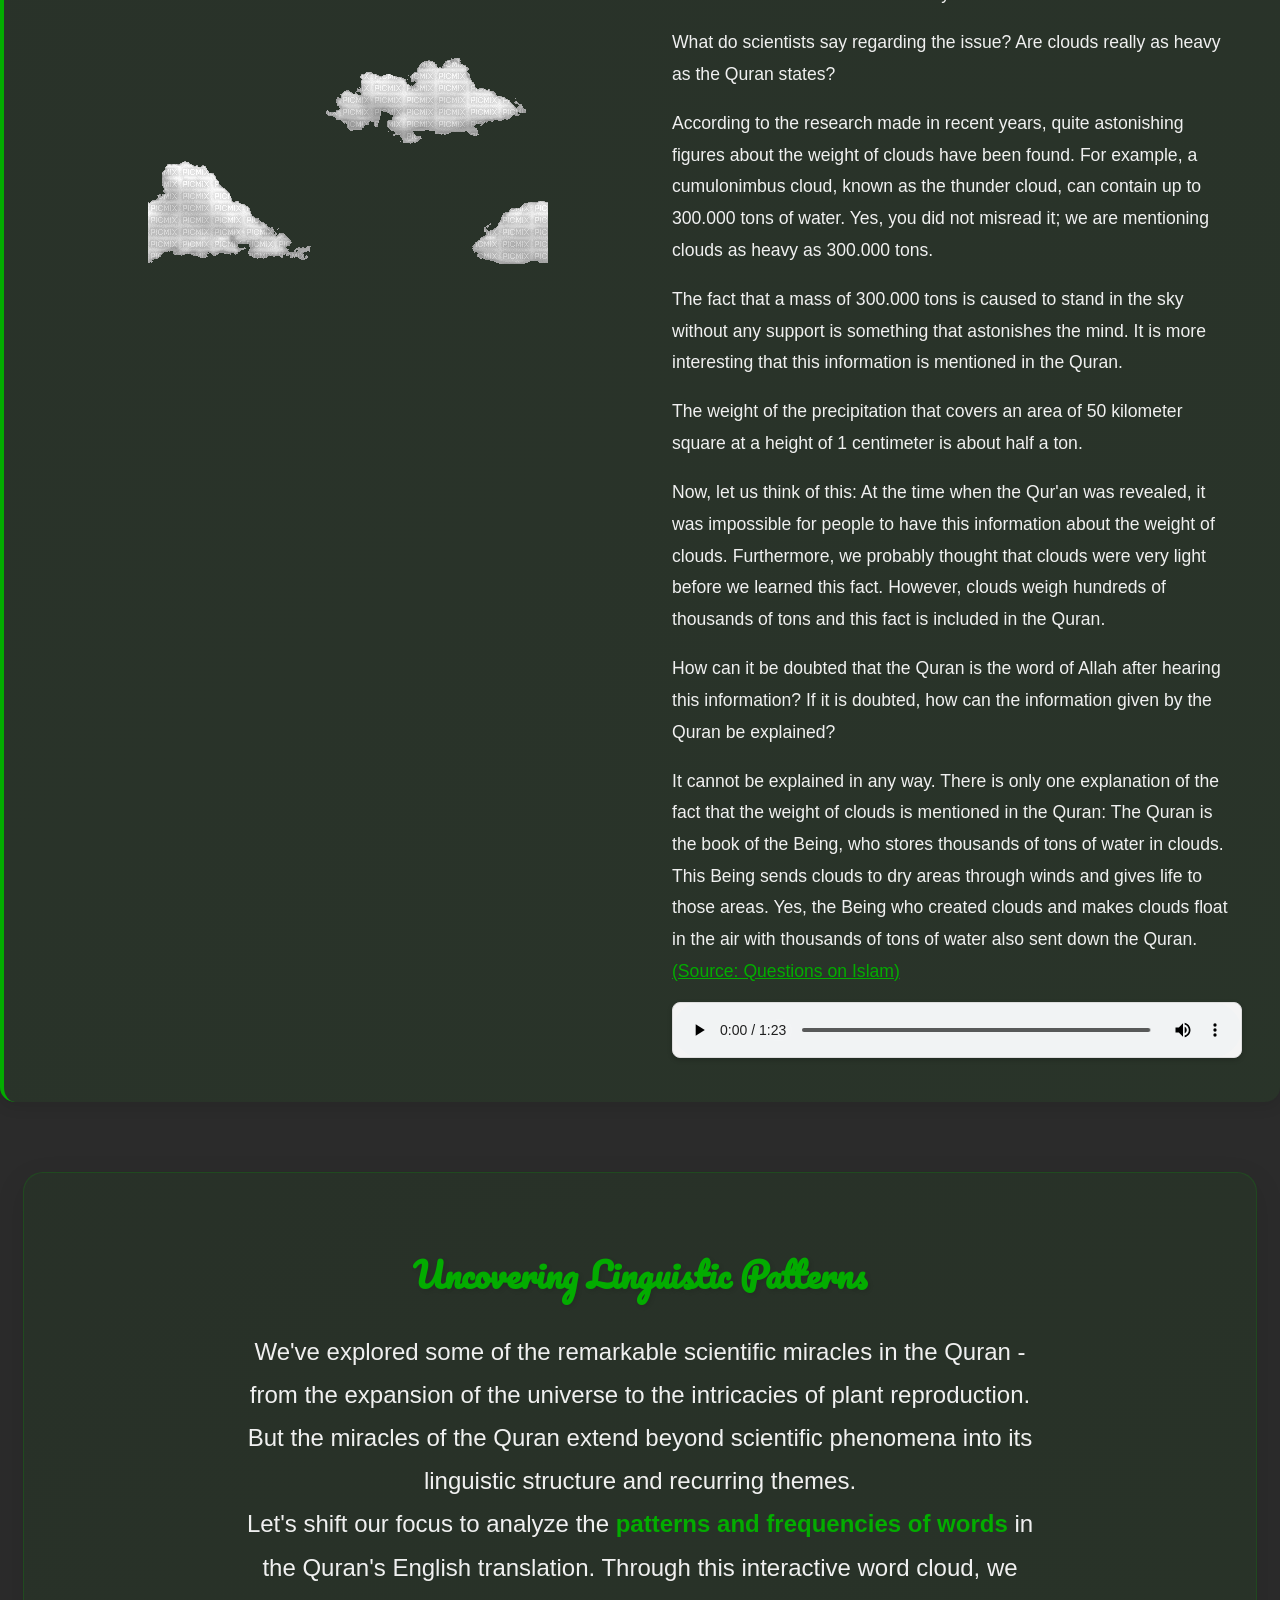
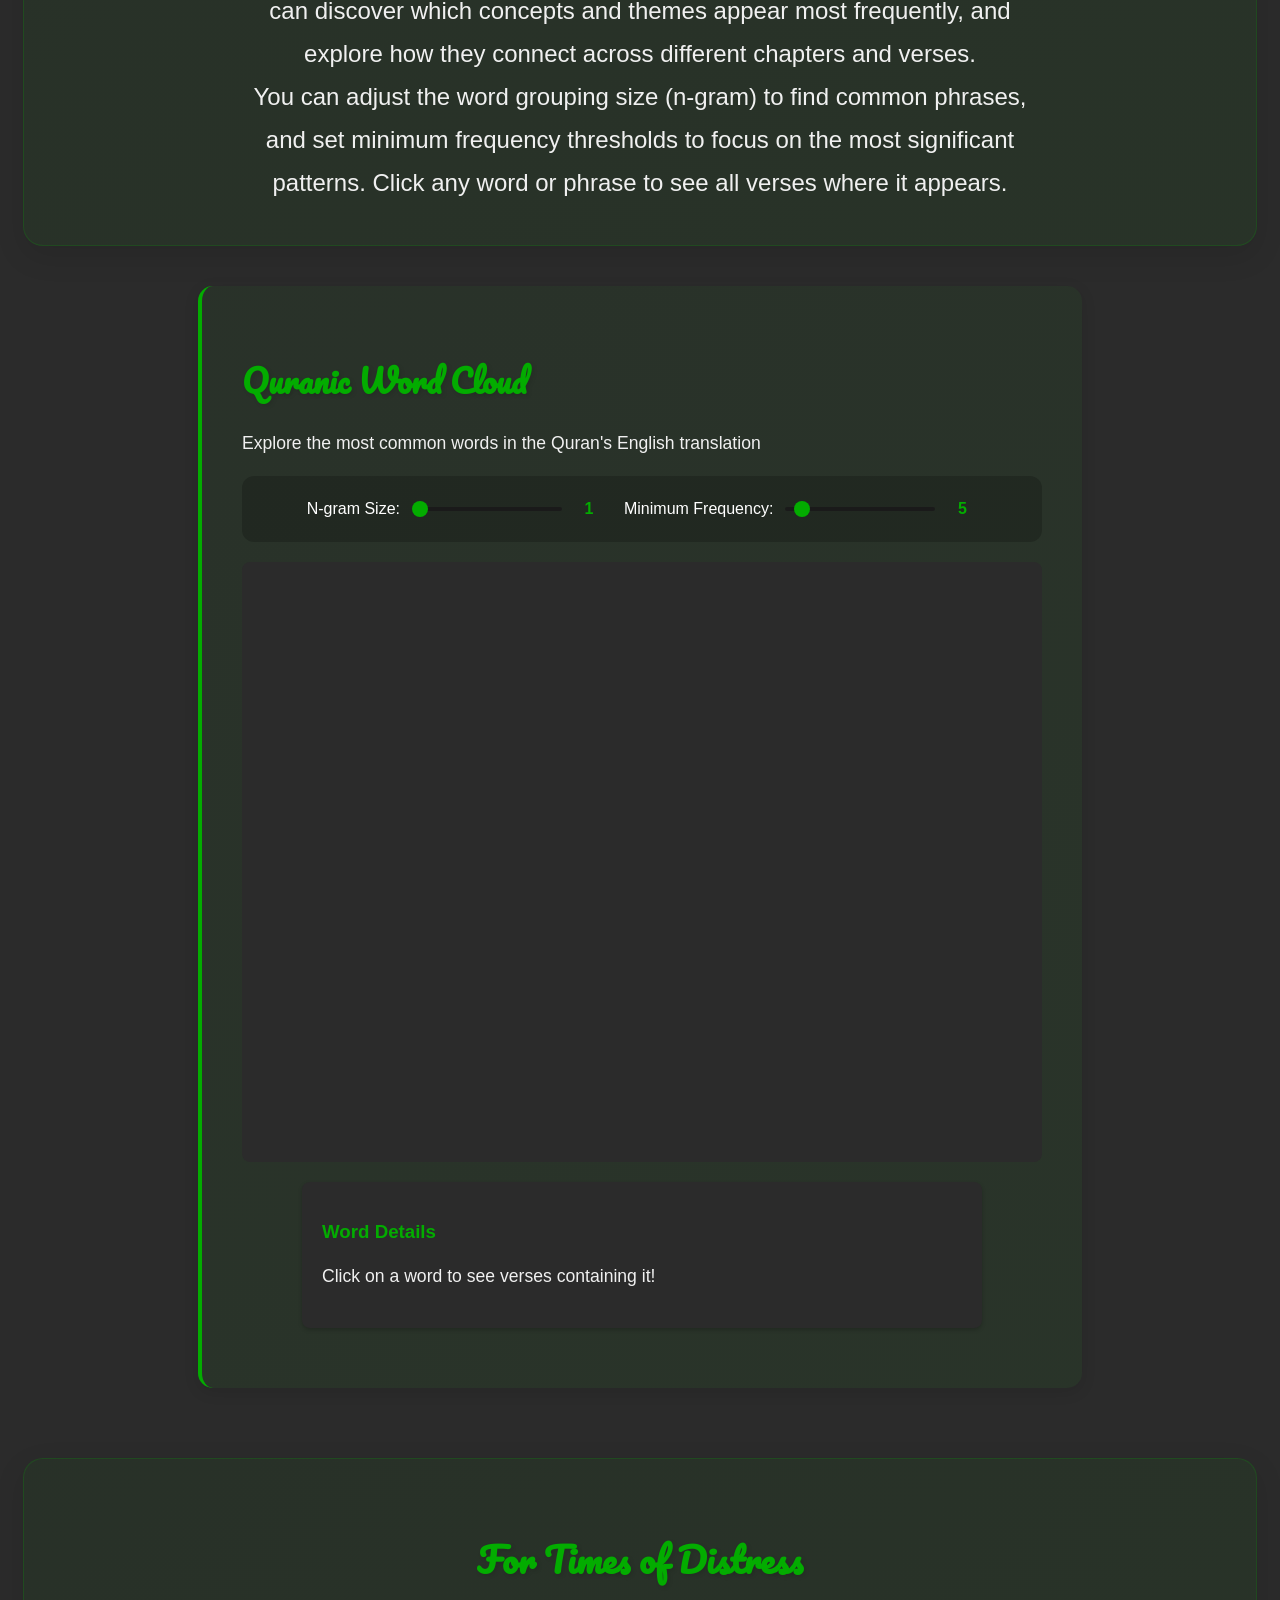
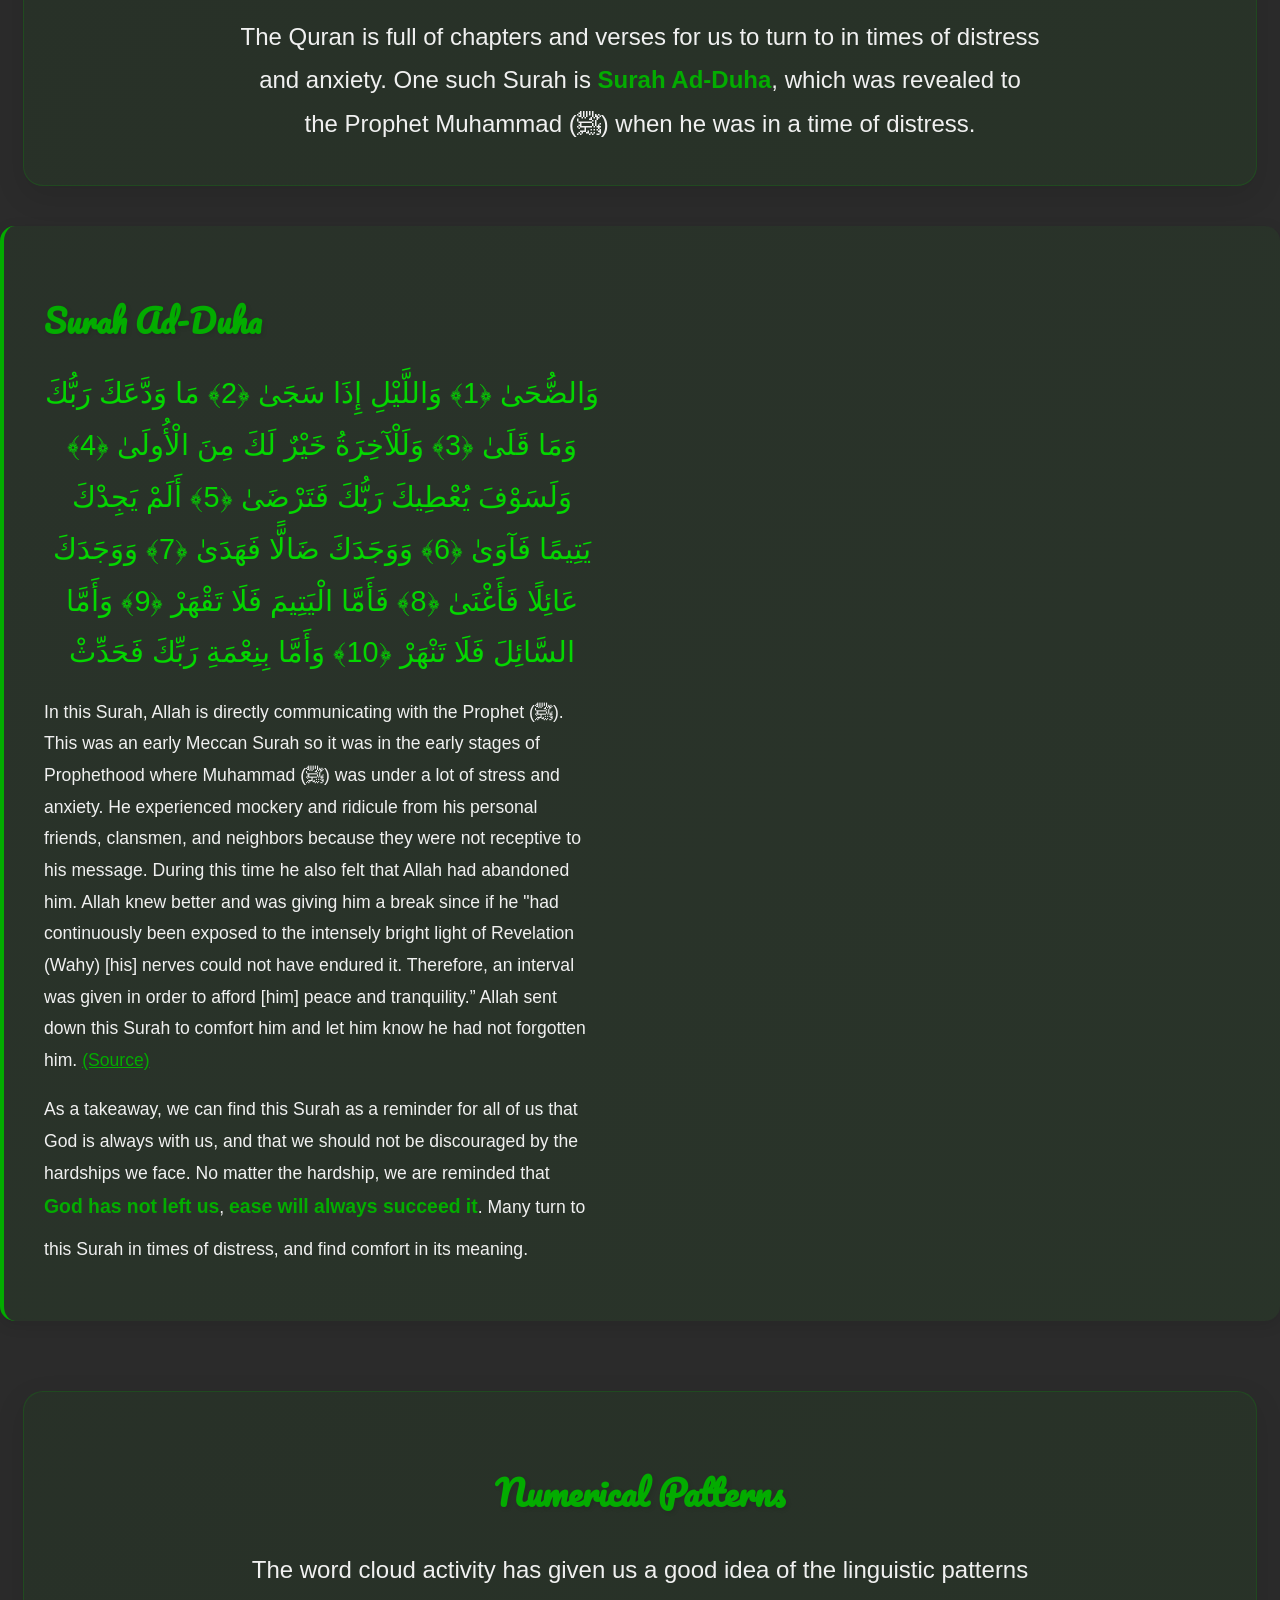
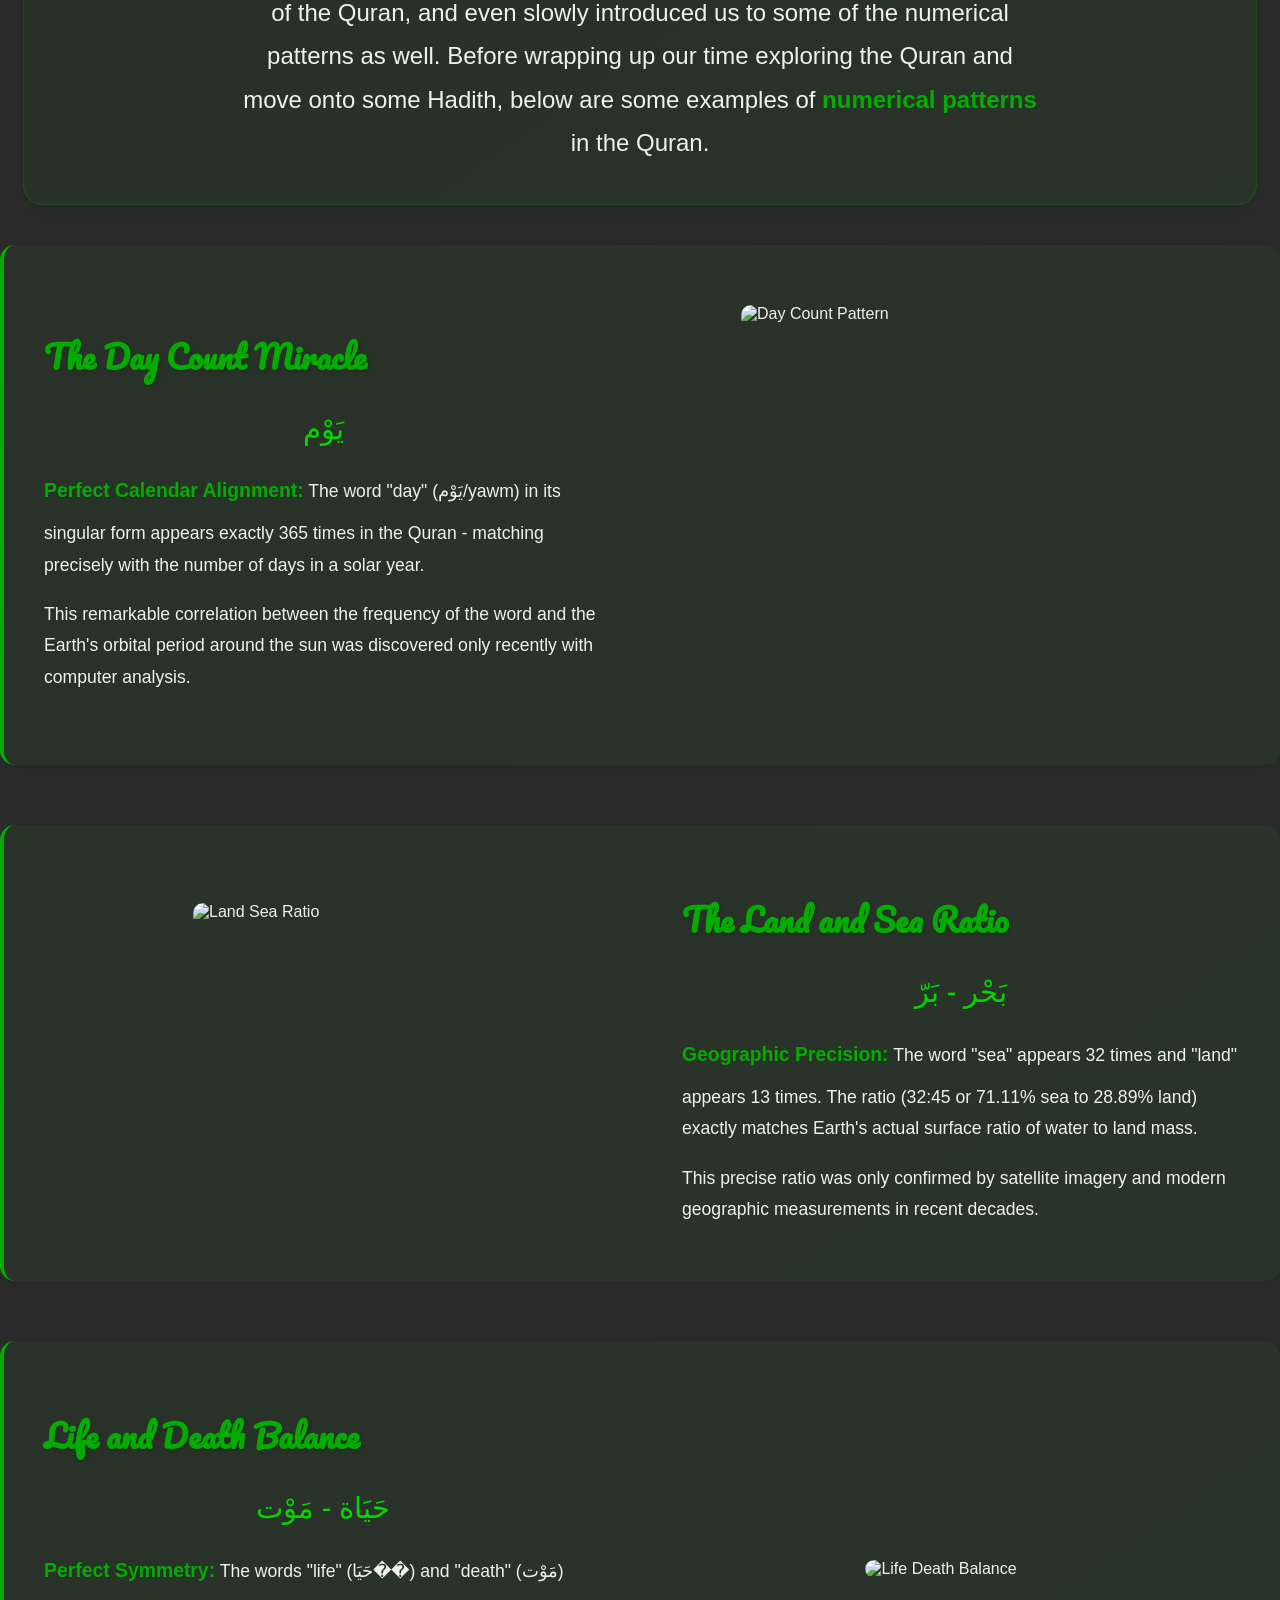
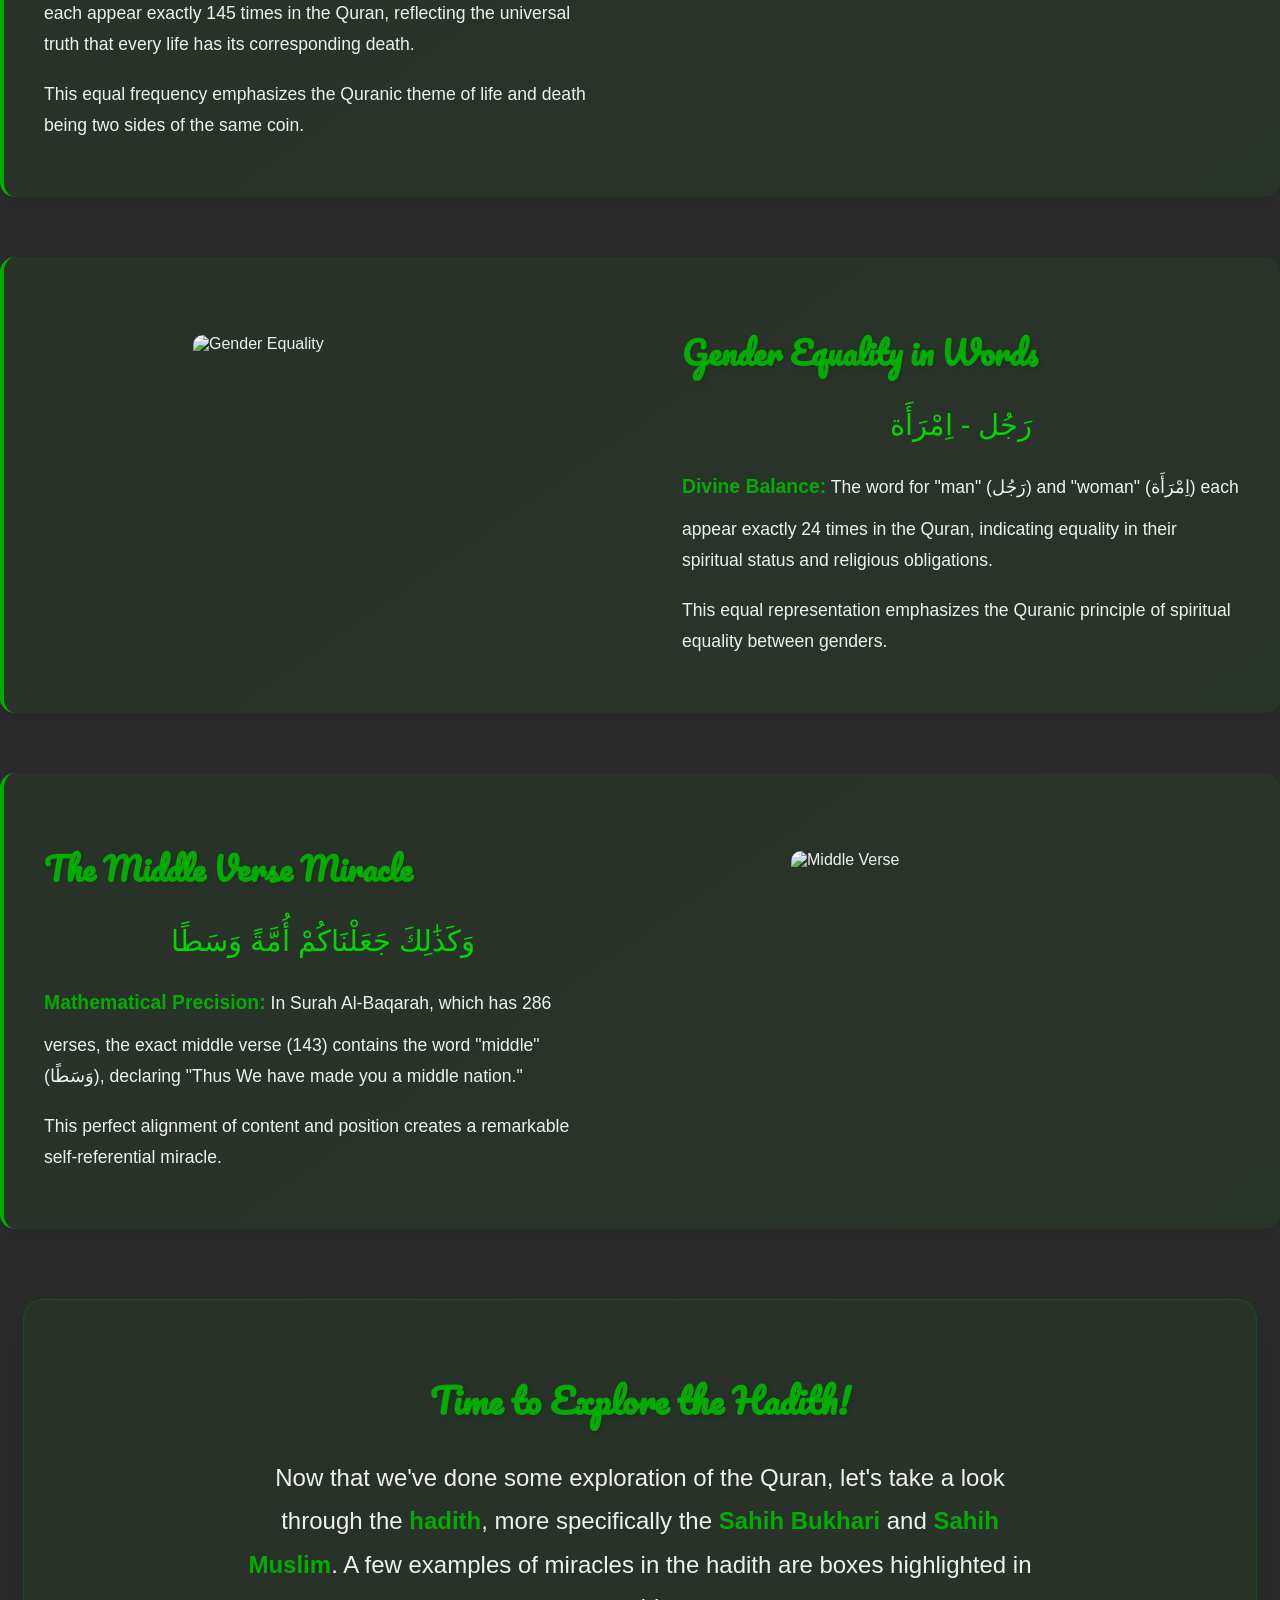
==== commit d5ff8252: "Update index.html" ====
--- a/index.html
+++ b/index.html
@@ -1473,7 +1473,7 @@
 
   <div class="footer">
     © 2025 Ayatica
-    <a href="https://github.com/ymorsi7/Ayatica" target="_blank">
+    <a href="https://github.com/MSA-UCSD/Ayatica" target="_blank">
       <i class="fab fa-github"></i>
     </a>
   </div>
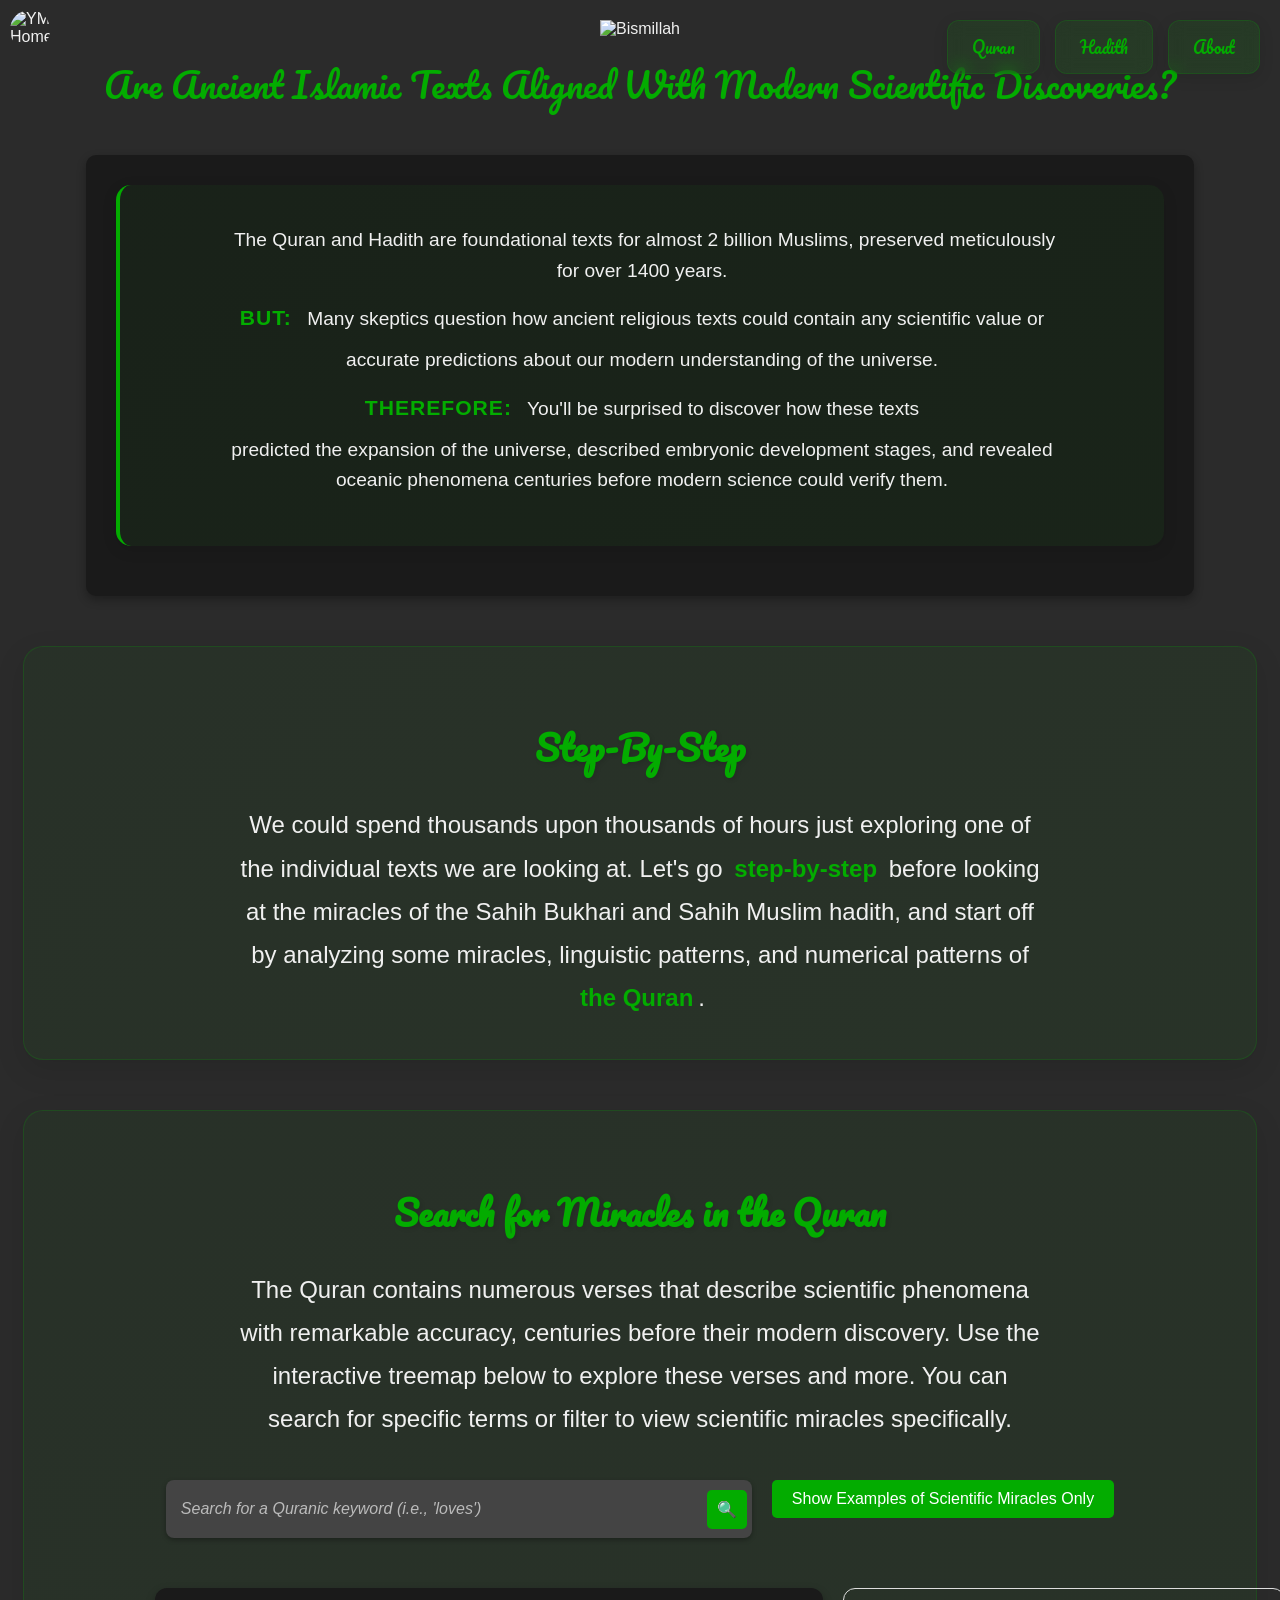
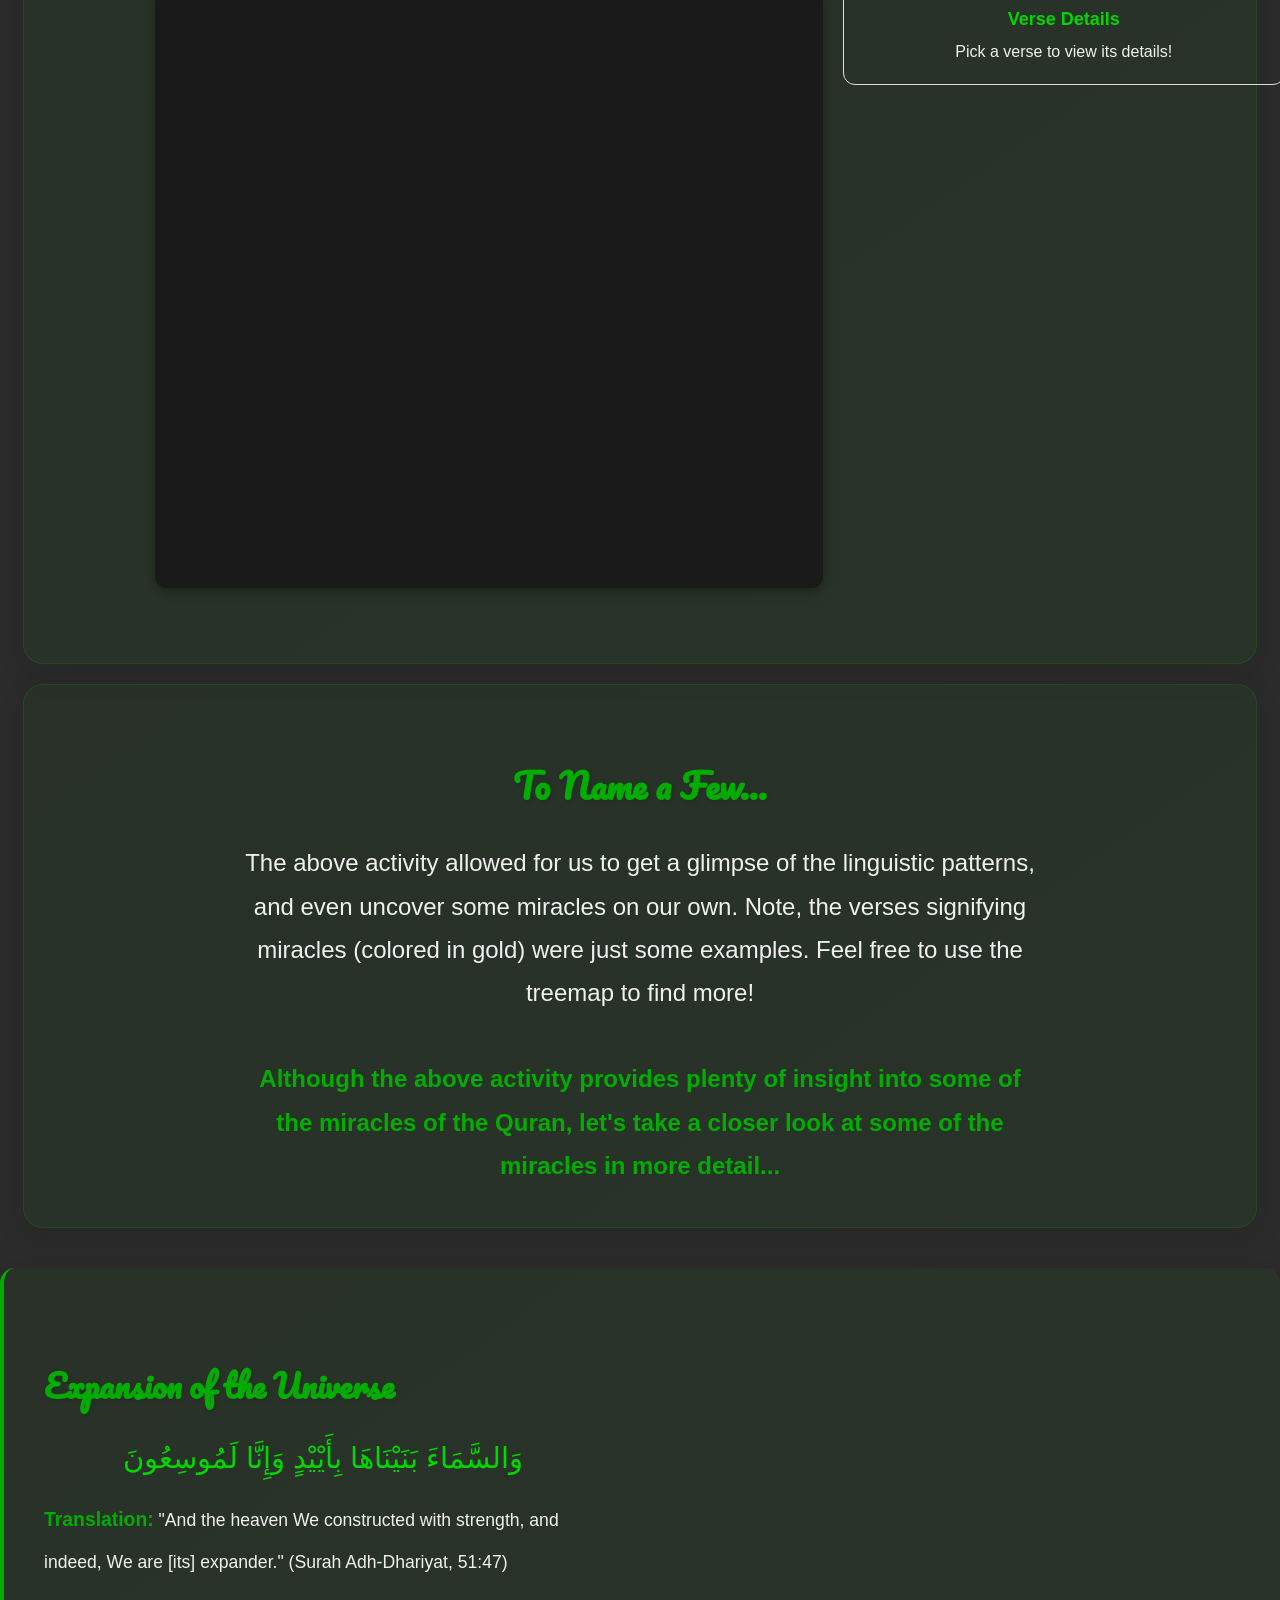
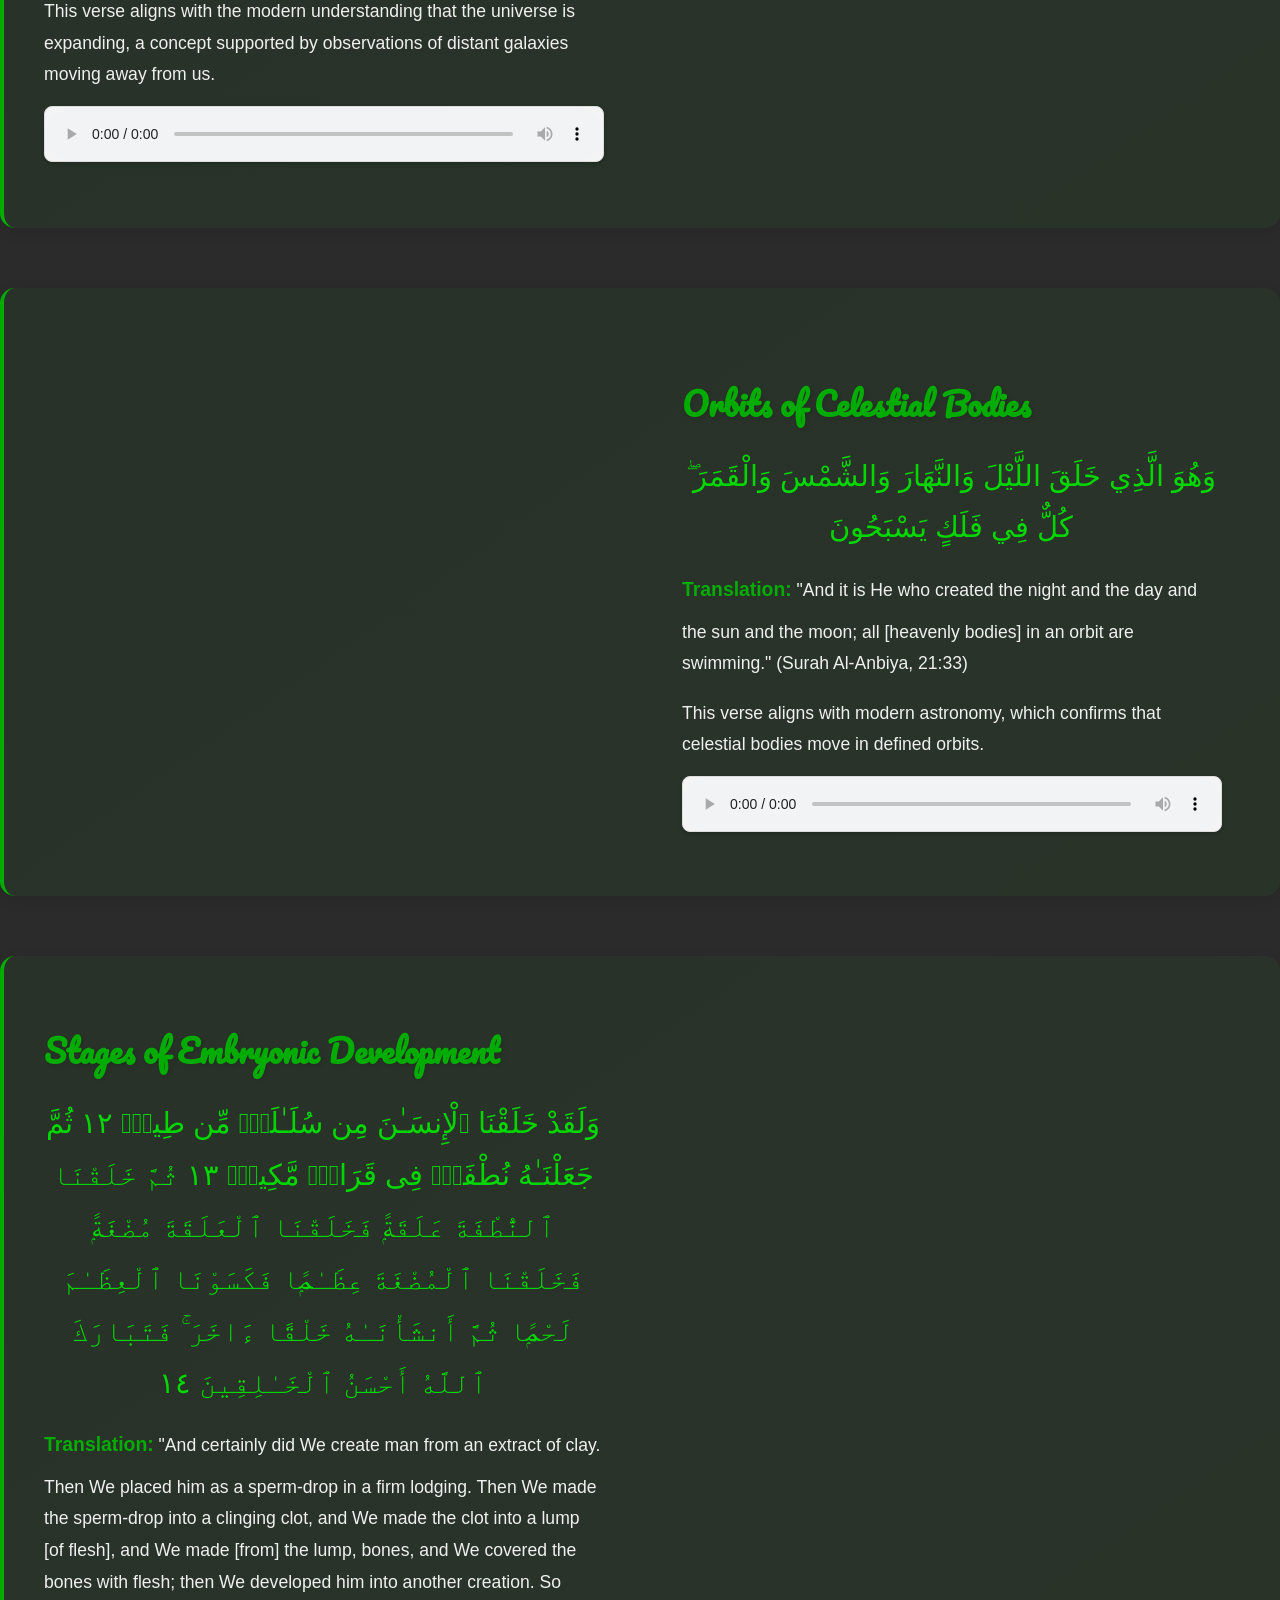
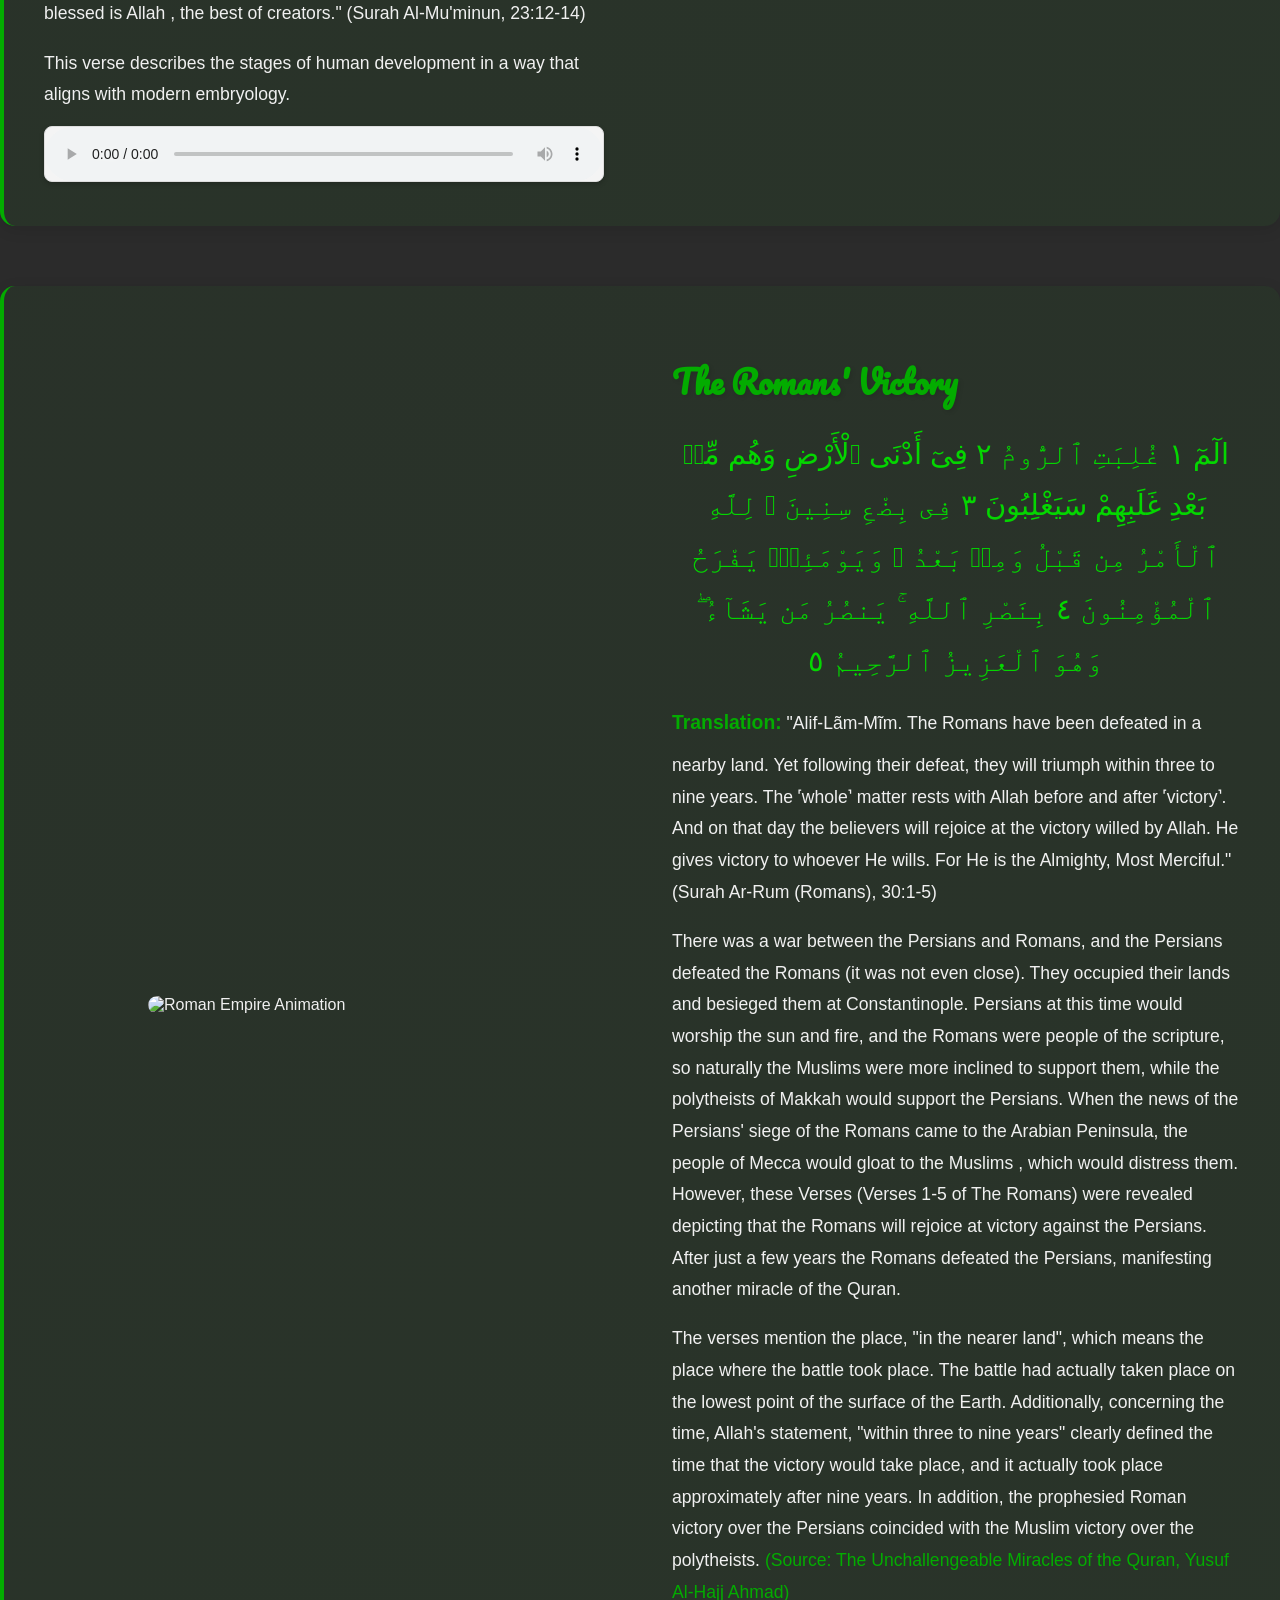
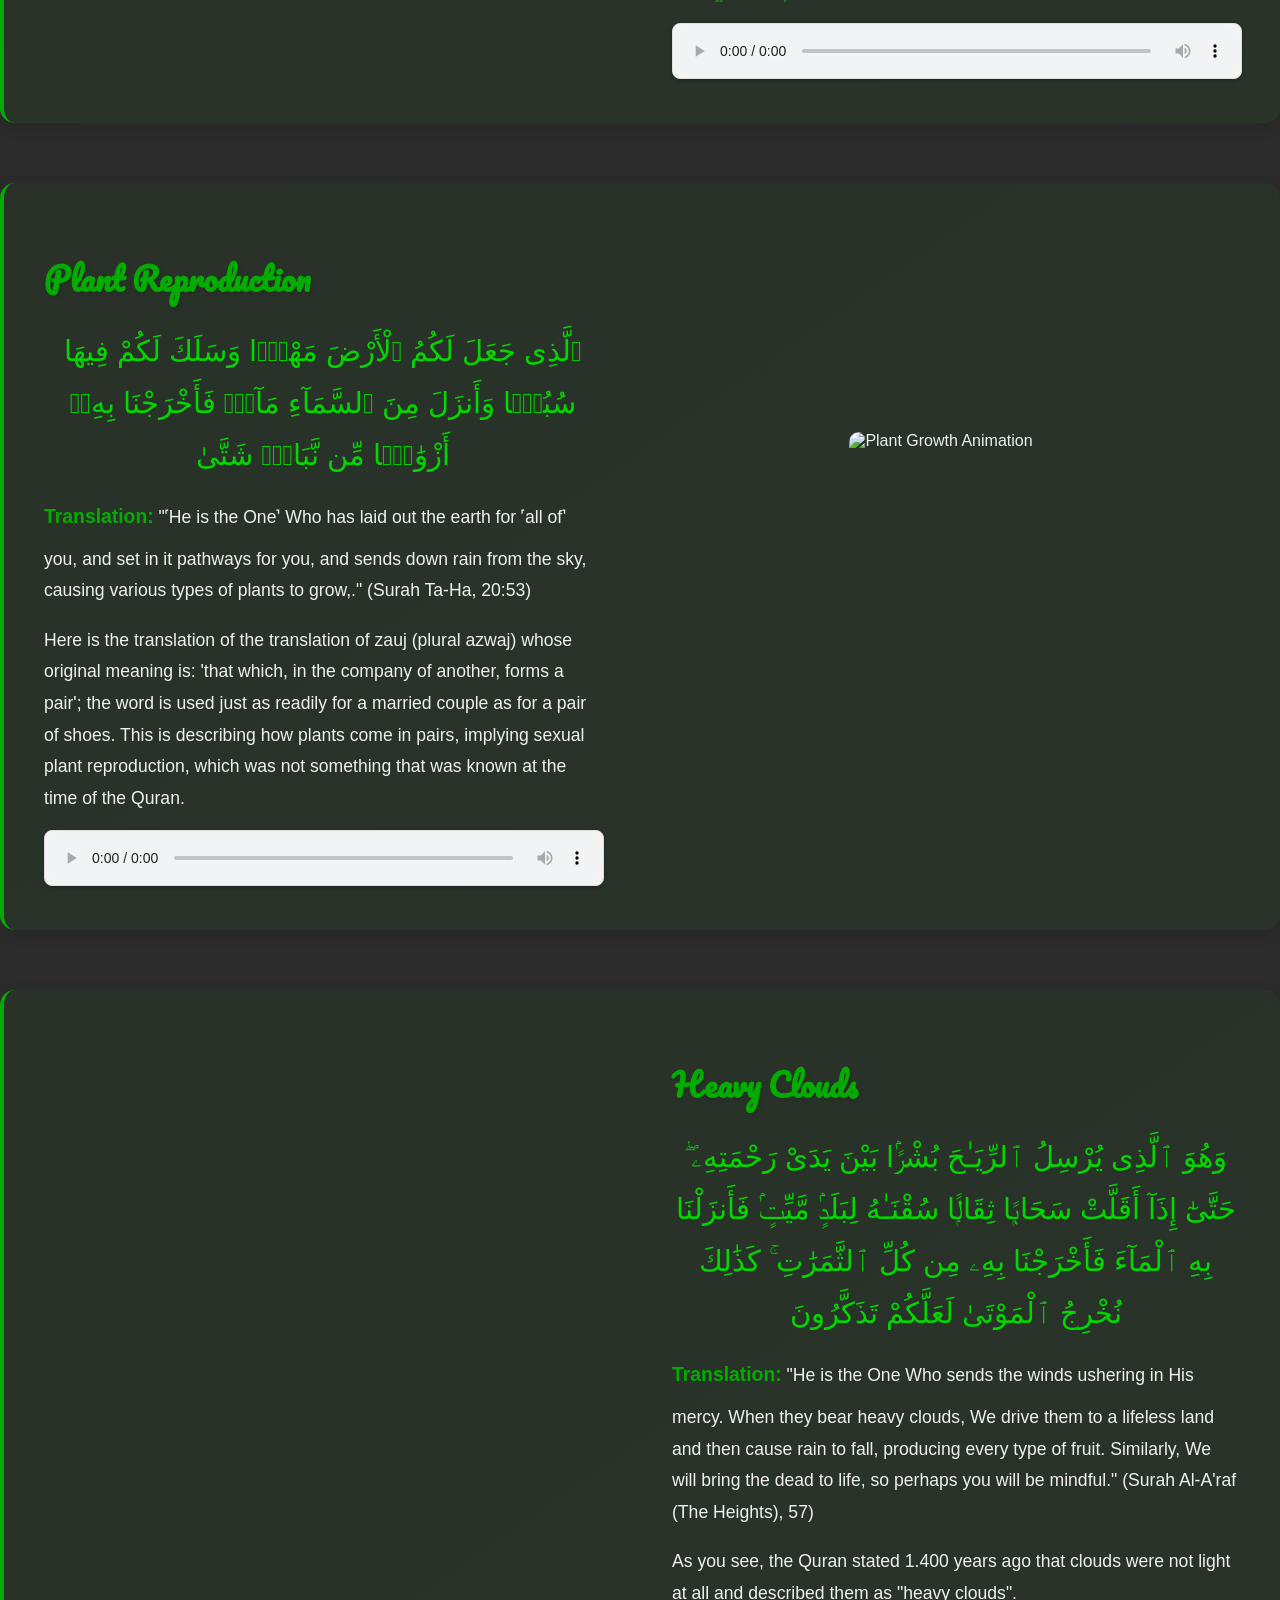
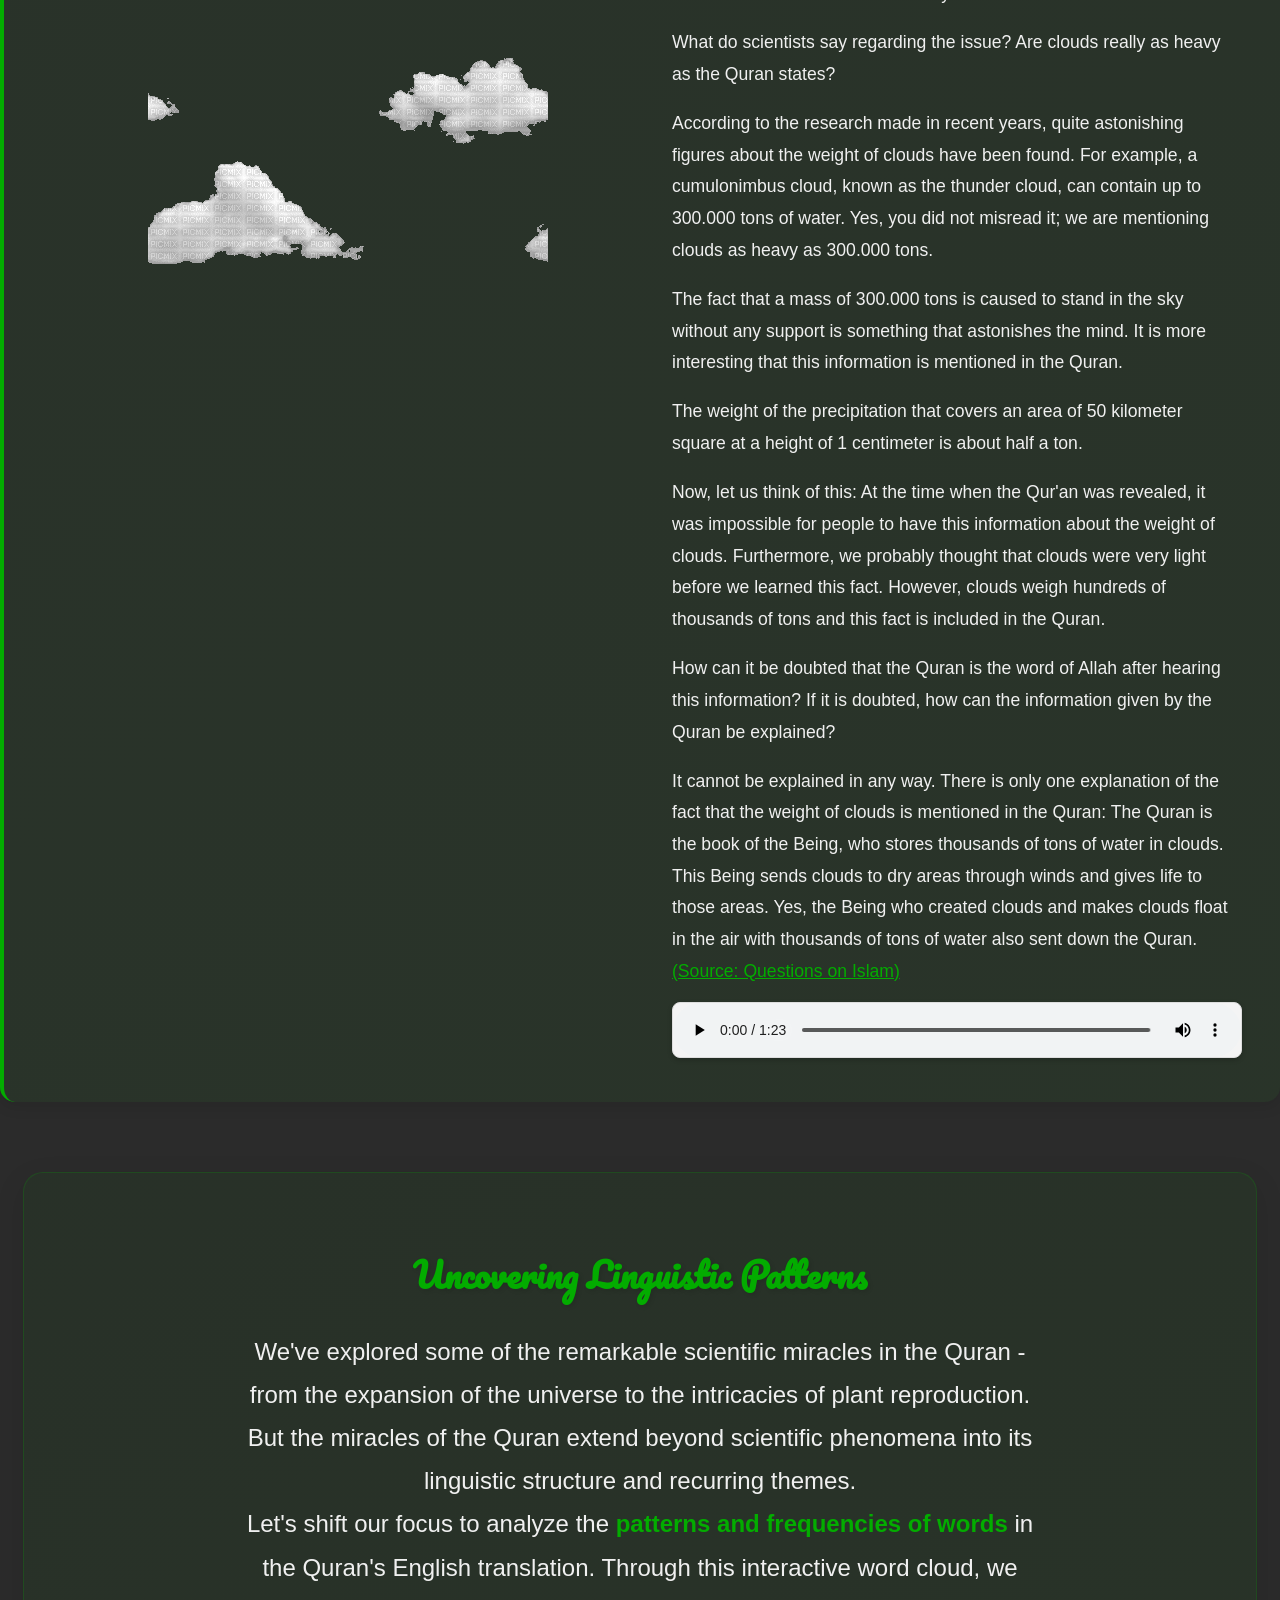
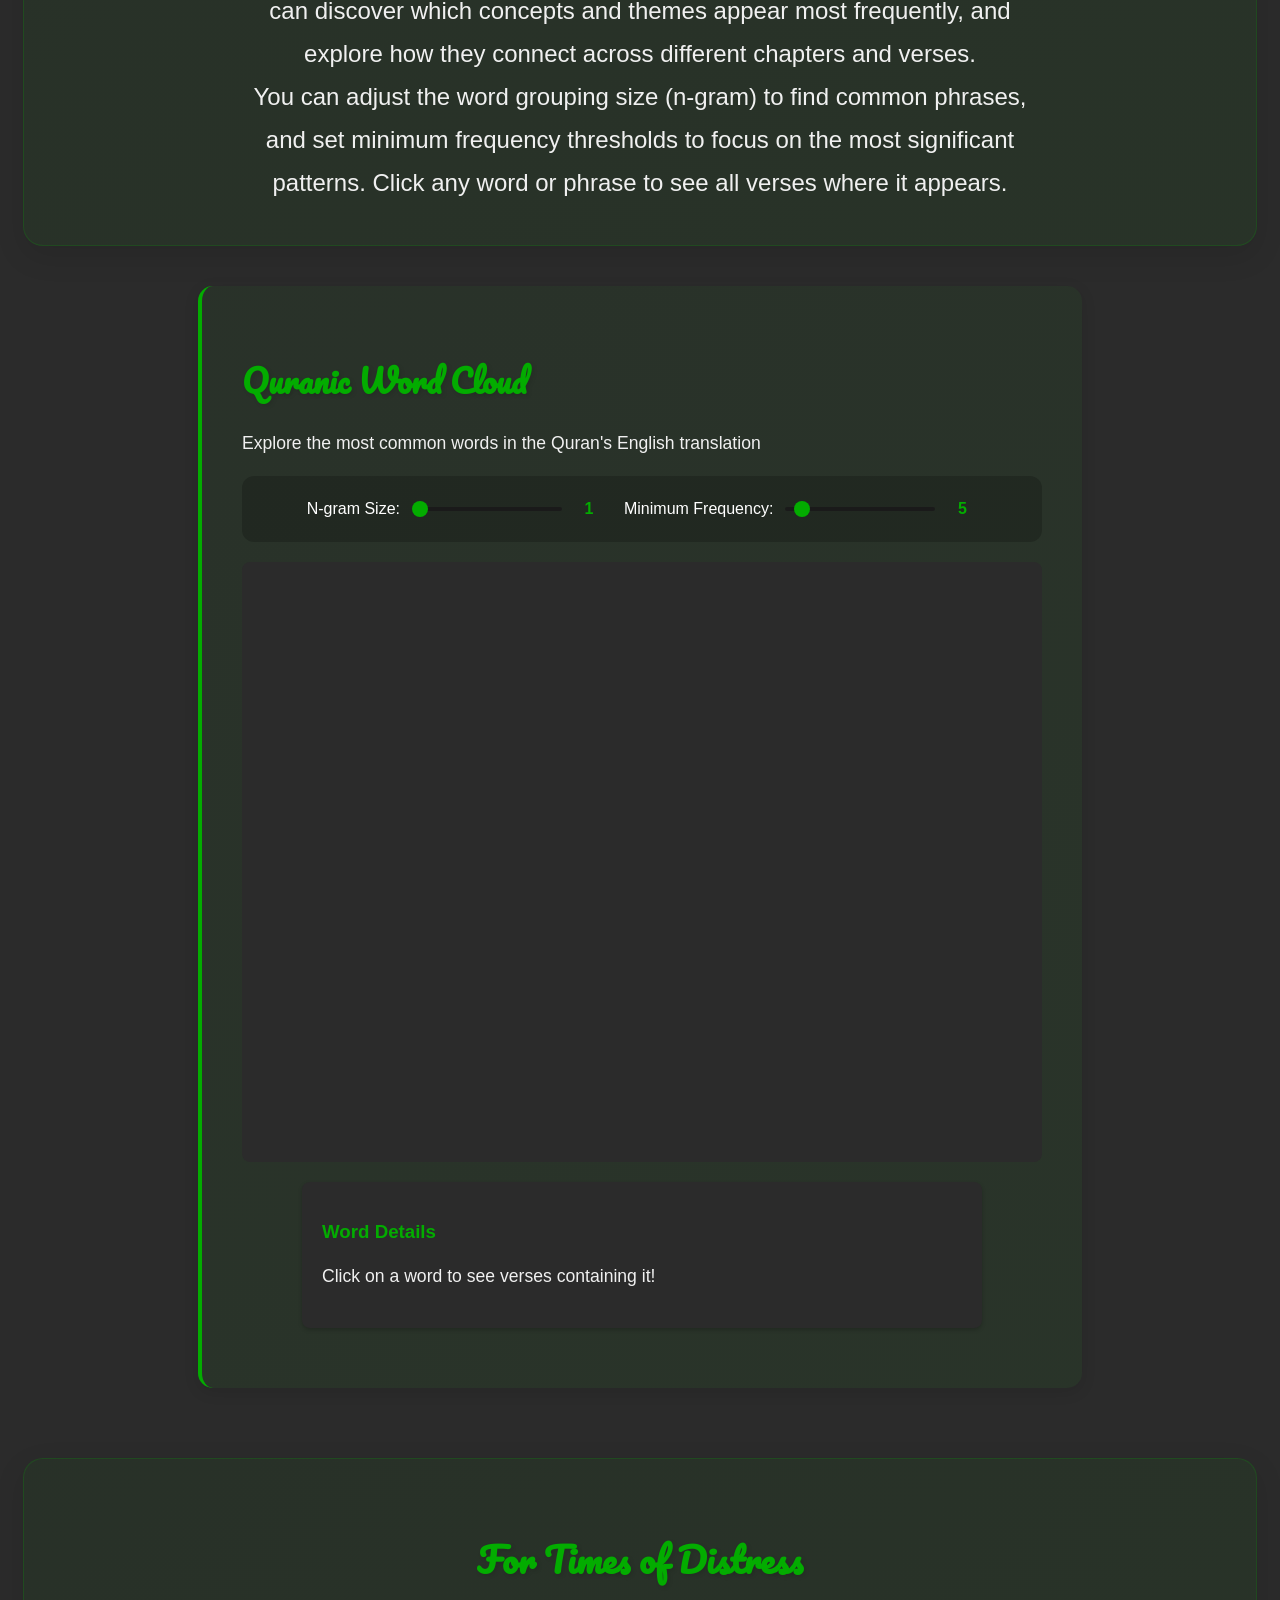
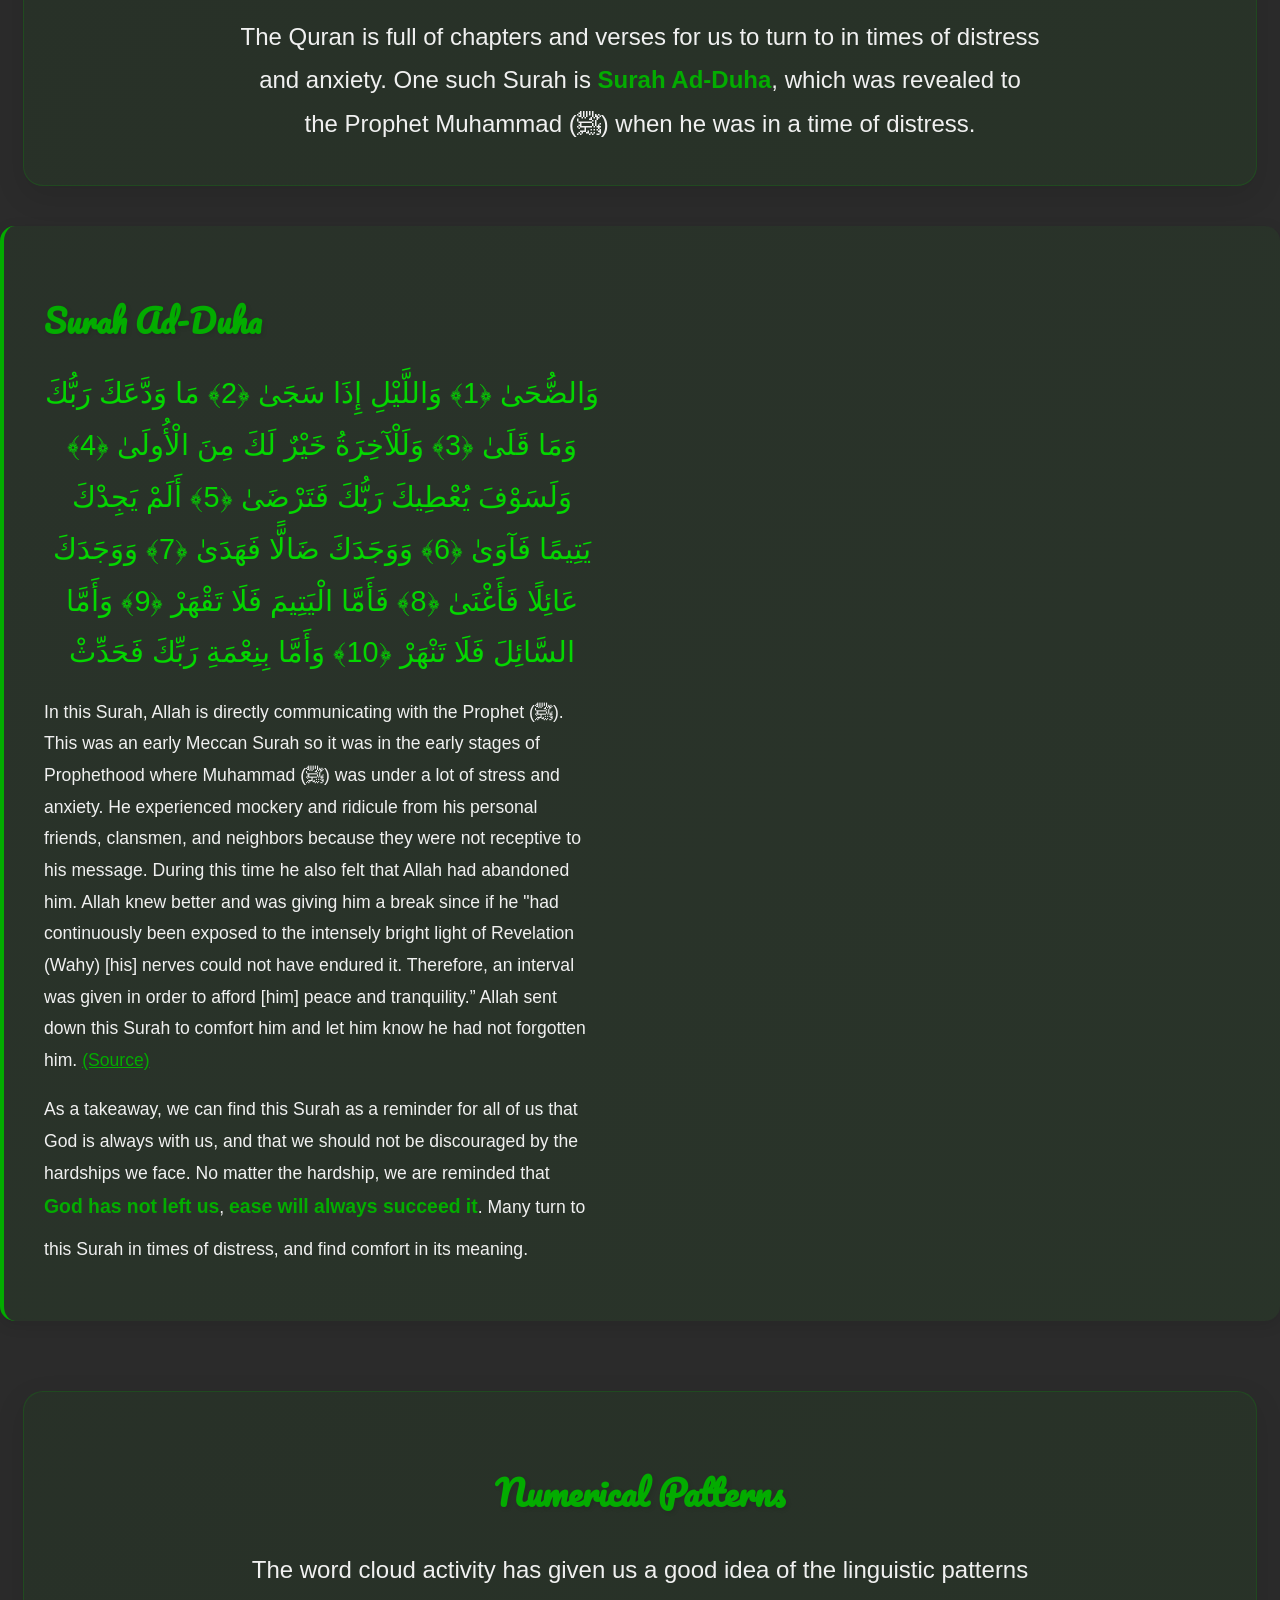
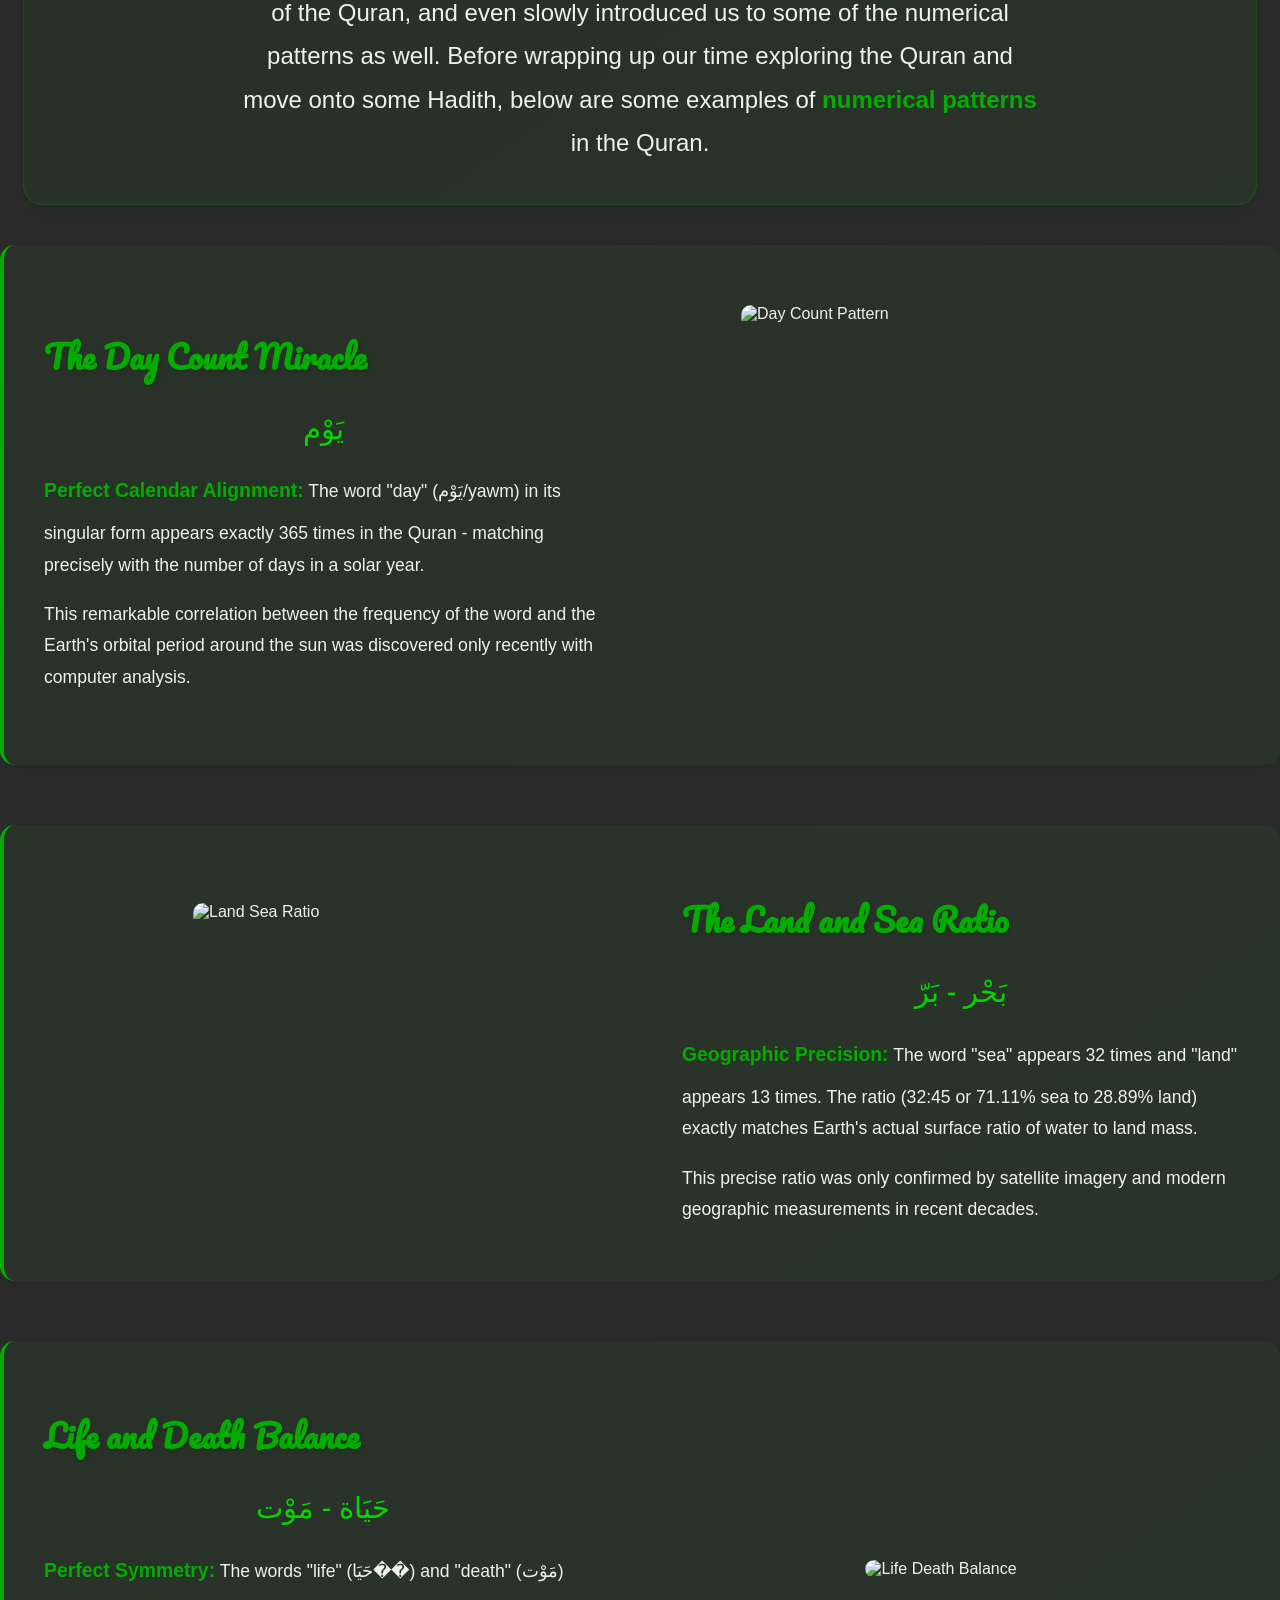
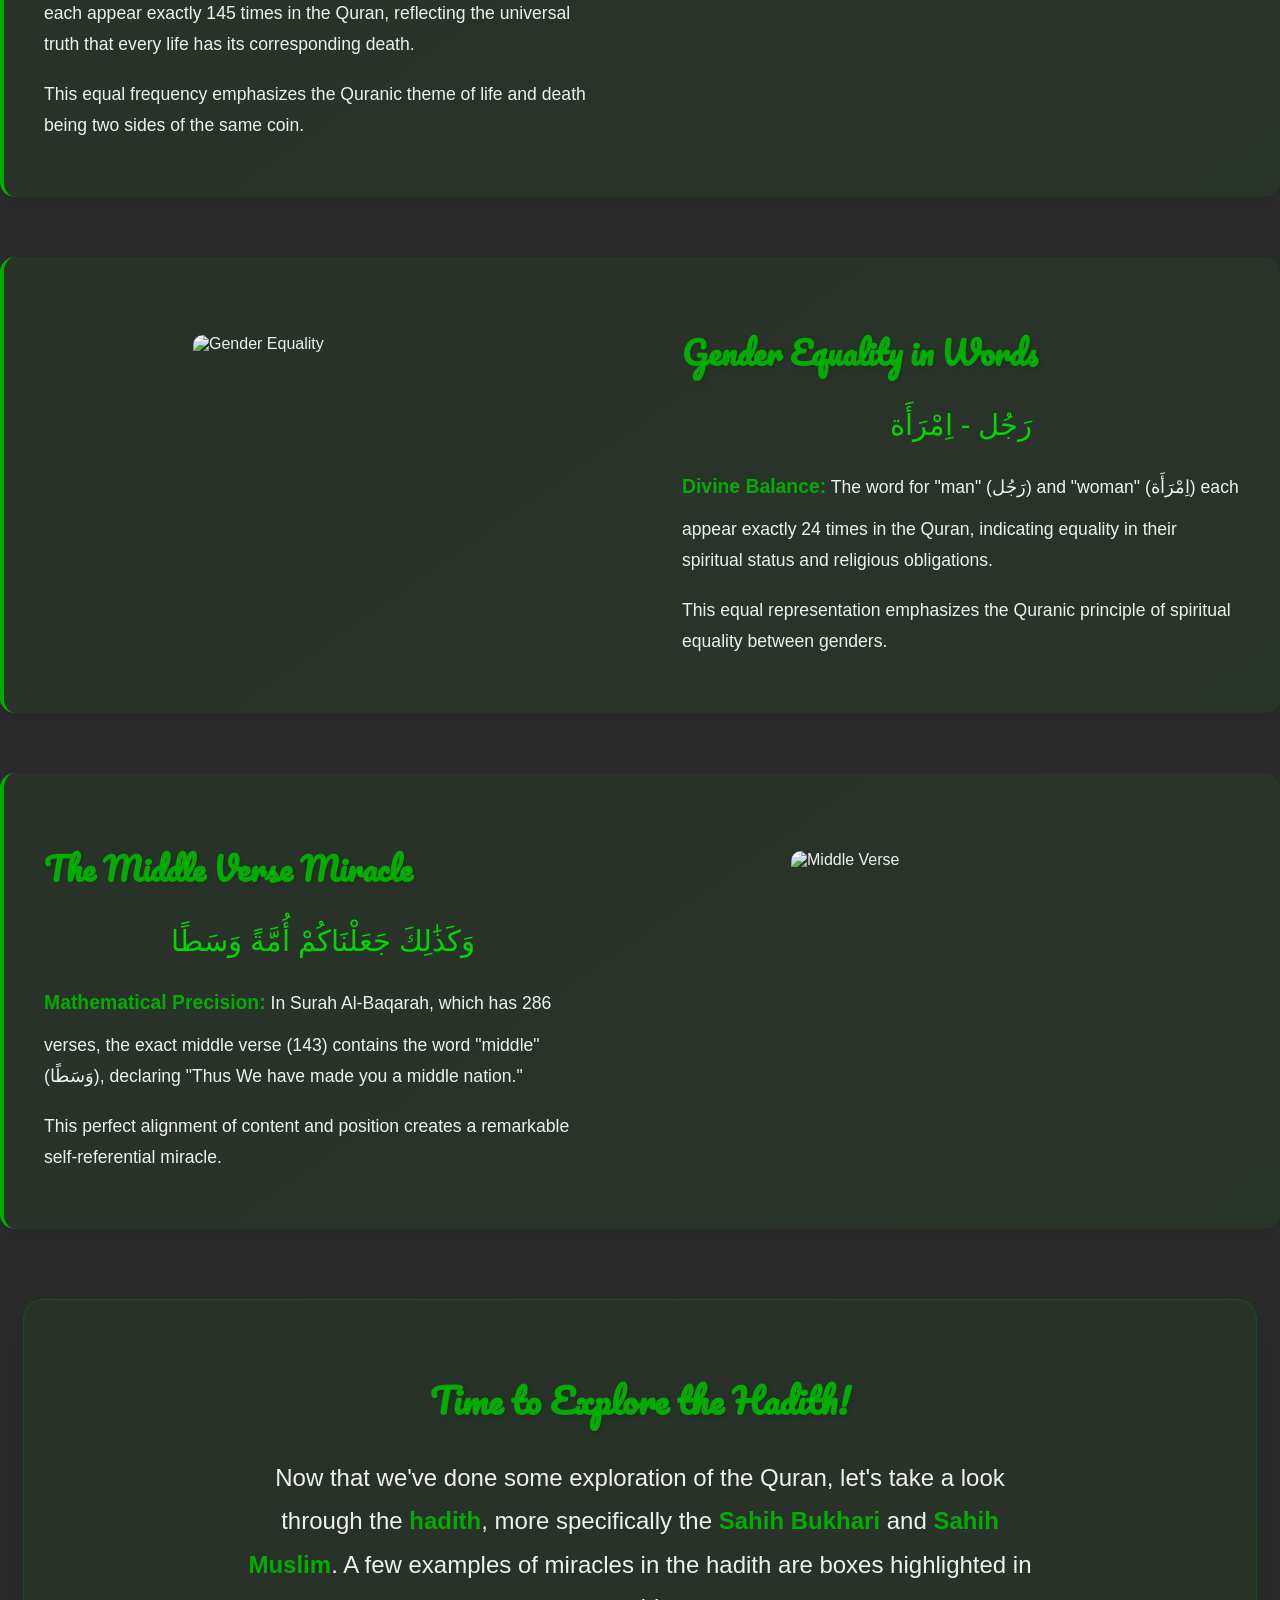
==== commit 06712b0d: "renamign" ====
--- a/index.html
+++ b/index.html
@@ -52,7 +52,7 @@
     <div class="mobile-popup-content">
       <h2>Mobile Device Detected</h2>
       <p>For a better experience on mobile devices, please visit our mobile-optimized version.</p>
-      <button onclick="window.location.href='index-mobile.html'">Go to Mobile Version</button>
+      <button onclick="window.location.href='mobile.html'">Go to Mobile Version</button>
       <button onclick="dismissPopup()">Continue to Desktop Version</button>
     </div>
   </div>
